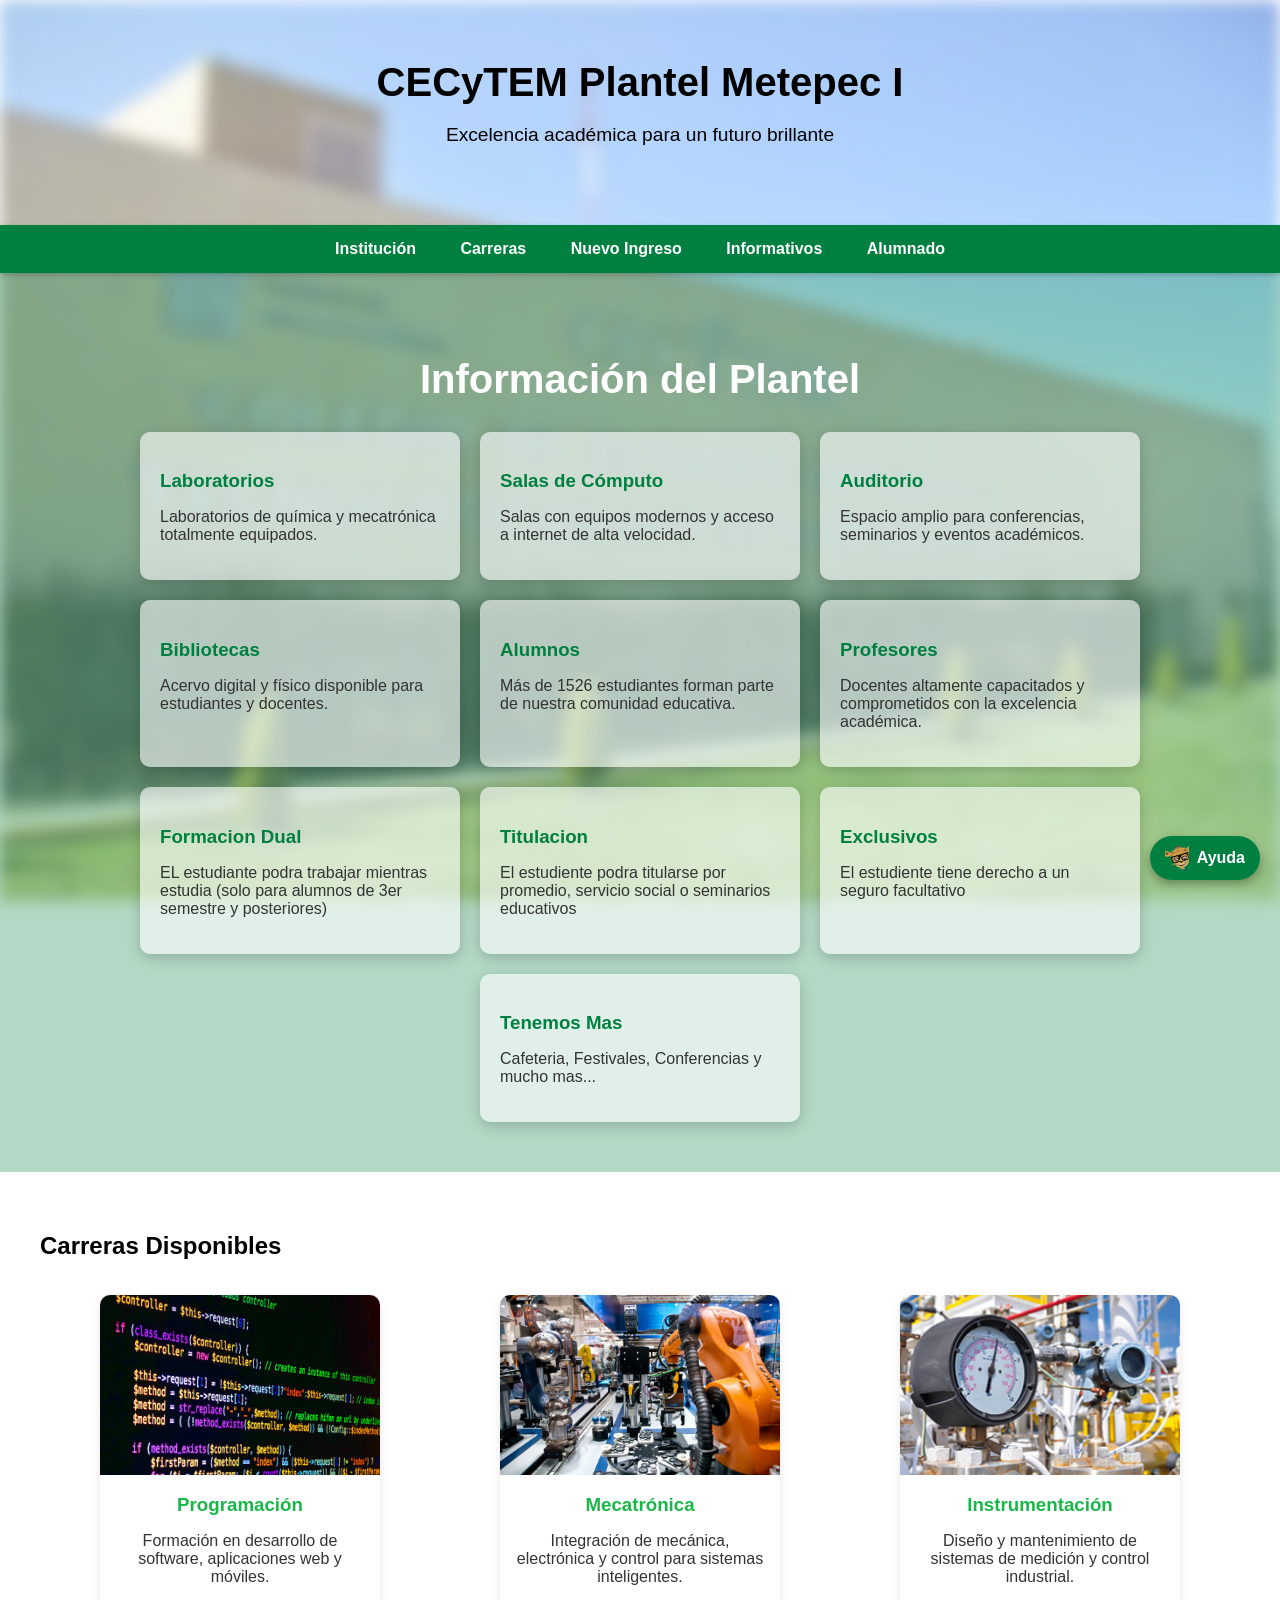
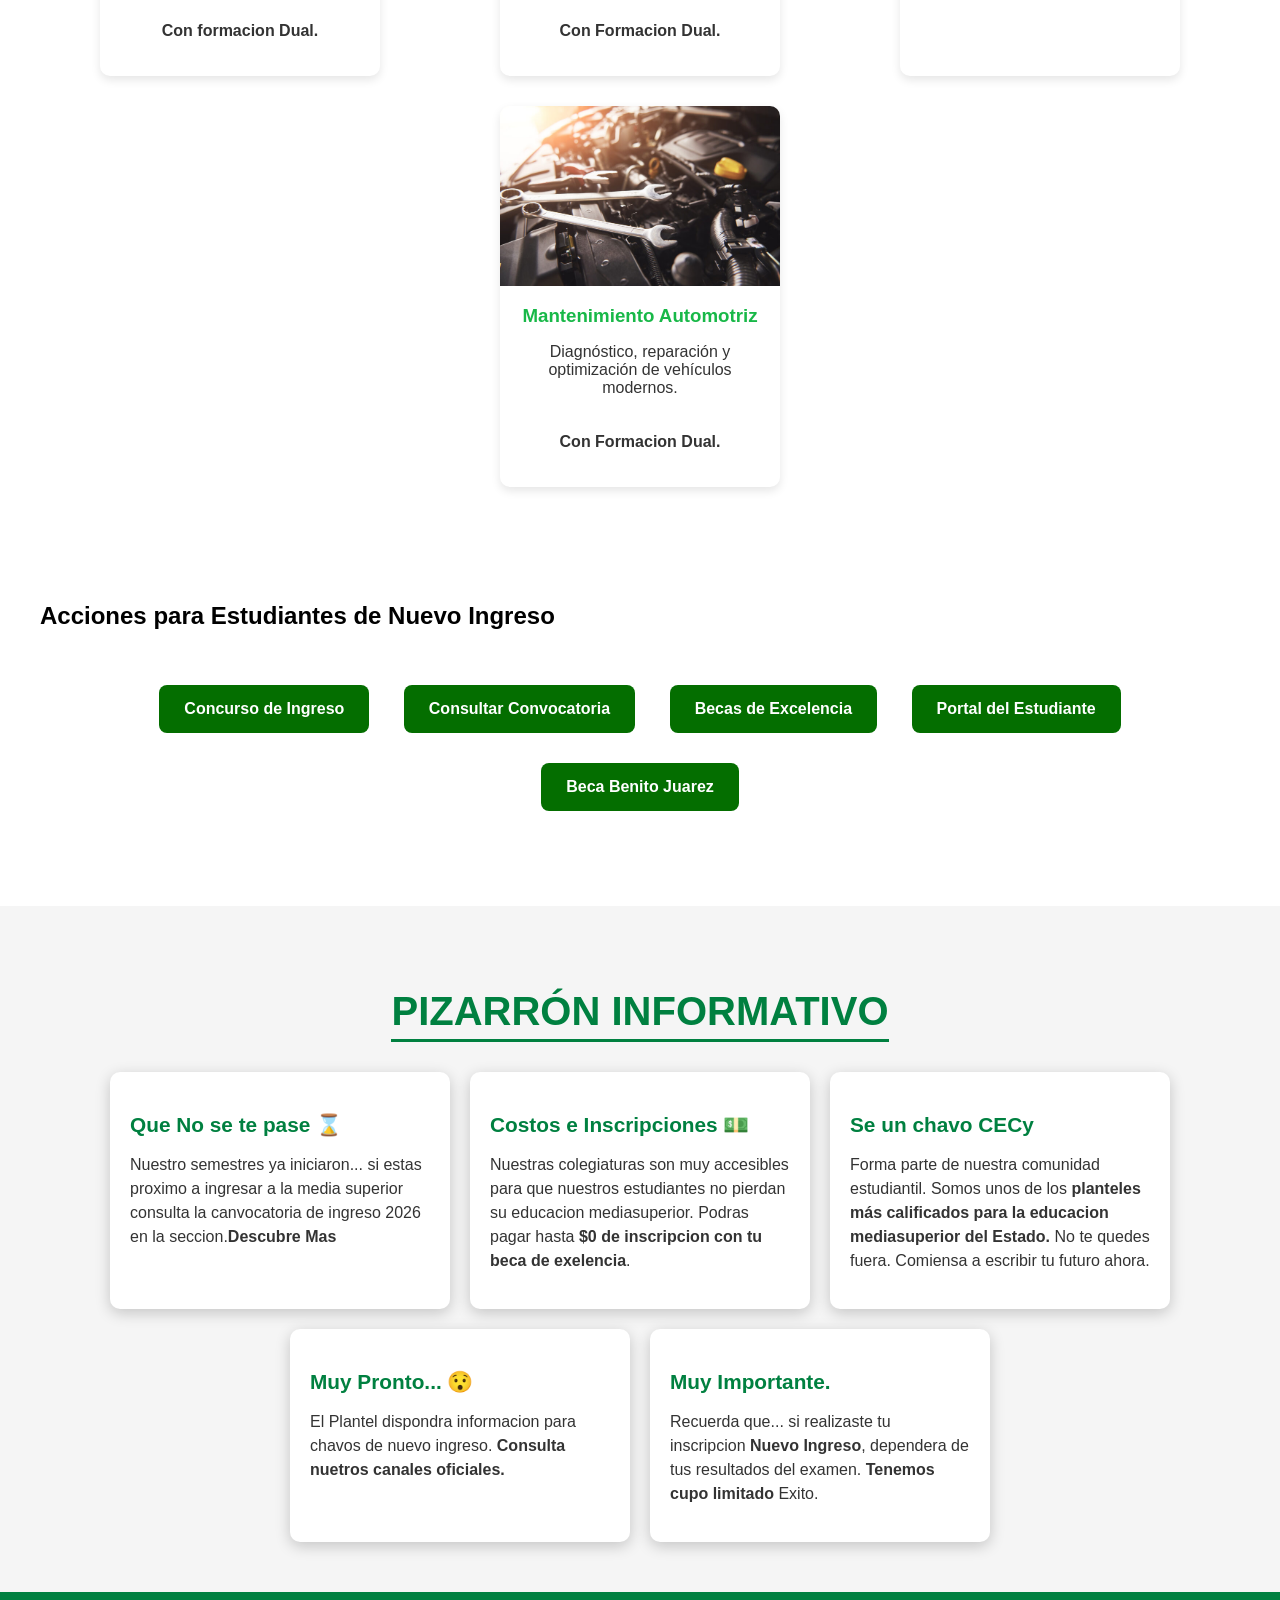
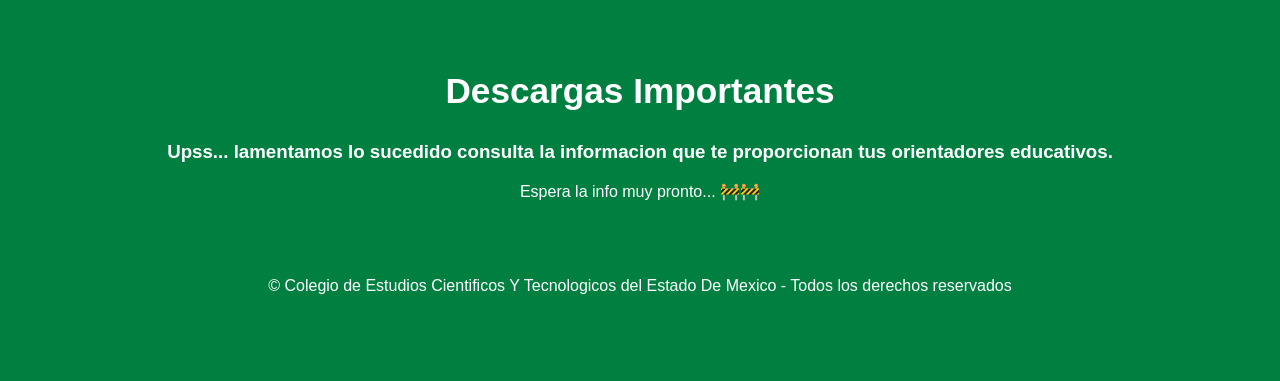
==== index.html @ 3c3f8aa3 "Add files via upload" ====
<!DOCTYPE html>
<html lang="es">
<head>
    <meta charset="UTF-8">
    <title>Cecytem Plantel Metepec I</title>
    <link rel="icon" type="image/png" href="imagenes/imagen7.png">
    <link rel="stylesheet" type="text/css" href="style.css">
</head>
<body>

    <header>
        <h1>CECyTEM Plantel Metepec I</h1>
        <p>Excelencia académica para un futuro brillante</p>
    </header>

    <nav>
        <a href="#info-campus">Institución</a>
        <a href="#carreras">Carreras</a>
        <a href="#acciones">Nuevo Ingreso</a>
        <a href="#pizarron">Informativos</a>
        <a href="#descargas">Alumnado</a>

    </nav>

   <!-- Sticker flotante de ayuda con imagen y texto -->
<div id="help-sticker" onclick="toggleHelp()">
    <img src="cecyto.png" alt="Ayuda" class="sticker-icon">
    <span>Ayuda</span>
</div>

<!-- Cuadro de información de contacto -->
<div id="help-box">
    <h3>Contacto del Plantel</h3>
    <p>Teléfono: 722 275 39 15</p>
    <p>Email: plantel.metepec1@cecytem.mx</p>
    <p>Dirección: Av. Moctezuma s/n casi esq. Av. Gobernadores, Col. La Providencia, Metepec, Estado de México, C.P. 52177</p>
</div>




   <section id="info-campus">
    <h2>Información del Plantel</h2>
    <div class="info-container">
        <div class="info-card">
            <h3>Laboratorios</h3>
            <p>Laboratorios de química y mecatrónica totalmente equipados.</p>
        </div>
        <div class="info-card">
            <h3>Salas de Cómputo</h3>
            <p>Salas con equipos modernos y acceso a internet de alta velocidad.</p>
        </div>
        <div class="info-card">
            <h3>Auditorio</h3>
            <p>Espacio amplio para conferencias, seminarios y eventos académicos.</p>
        </div>
        <div class="info-card">
            <h3>Bibliotecas</h3>
            <p>Acervo digital y físico disponible para estudiantes y docentes.</p>
        </div>
        <div class="info-card">
            <h3>Alumnos</h3>
            <p>Más de 1526 estudiantes forman parte de nuestra comunidad educativa.</p>
        </div>
        <div class="info-card">
            <h3>Profesores</h3>
            <p>Docentes altamente capacitados y comprometidos con la excelencia académica.</p>
        </div>
        <div class="info-card">
            <h3>Formacion Dual</h3>
            <p>EL estudiante podra trabajar mientras estudia (solo para alumnos de 3er semestre y posteriores)</p> 
        </div>
        <div class="info-card">
            <h3>Titulacion</h3>
            <p>El estudiente podra titularse por promedio, servicio social o seminarios educativos</p>
        </div>
        <div class="info-card">
            <h3>Exclusivos</h3>
            <p>El estudiente tiene derecho a un seguro facultativo </p>
        </div>
        <div class="info-card">
            <h3>Tenemos Mas</h3>
            <p>Cafeteria, Festivales, Conferencias y mucho mas...</p>
        </div>
    </div>
</section>

    <section id="carreras">
        <h2>Carreras Disponibles</h2>
        <div class="carreras-container">
            <div class="carrera">
                <img src="imagen3.jpg" alt="Programación">
                <h3>Programación</h3>
                <p>Formación en desarrollo de software, aplicaciones web y móviles.</p>
                <p><strong>Con formacion Dual.</strong></p>
                
            </div>
            <div class="carrera">
                <img src="imagen4.jpg" alt="Mecatrónica">
                <h3>Mecatrónica</h3>
                <p>Integración de mecánica, electrónica y control para sistemas inteligentes.</p>
                <p> <strong>Con Formacion Dual.</strong> </p>
                
            </div>
            <div class="carrera">
                <img src="imagen5.jpg" alt="Instrumentación">
                <h3>Instrumentación</h3>
                <p>Diseño y mantenimiento de sistemas de medición y control industrial.</p>

                
            </div>
            <div class="carrera">
                <img src="imagen6.jpg" alt="Mantenimiento Automotriz">
                <h3>Mantenimiento Automotriz</h3>
                <p>Diagnóstico, reparación y optimización de vehículos modernos.</p>
                <p> <strong>Con Formacion Dual.</strong> </p>
                
            </div>
        </div>
    </section>

    <section id="acciones">
        <h2>Acciones para Estudiantes de Nuevo Ingreso</h2>
        <div class="acciones">
            <a href="https://ingresoms.103municipios.edugem.gob.mx/#/inicio" data-tooltip="Regístrate para ingresar a la institución. para chic@s de nuevo ingreso.">Concurso de Ingreso</a>
            <a href="documentos/convocatoria2026.pdf" target="_blank" data-tooltip="Consulta la convocatoria vigente. Para Chic@s de nuevo ingreso.">Consultar Convocatoria</a>
            <a href="becaexcelencia.html" data-tooltip="Solicita becas de excelencia académica">Becas de Excelencia</a>
            <a href="https://cecytem.mx/deo/gui/LogIn.jsp" class="portal-estudiante" data-tooltip="Accede al portal exclusivo para estudiantes">Portal del Estudiante</a>
            <a href="https://www.becabenitojuarez.gob.mx/" data-tooltip="Solicita tu beca benito Juarez">Beca Benito Juarez</a>
        </div>
    </section>

    <section id="pizarron">
    <h2>Pizarrón Informativo</h2>
    <div class="news-container">
        <div class="news-card">
            <h3>Que No se te pase ⌛</h3>
            <p>Nuestro semestres ya iniciaron... si estas proximo a ingresar a la media superior consulta la canvocatoria de ingreso 2026
                en la seccion.<strong>Descubre Mas</strong>
            </p>
        </div>
        <div class="news-card">
            <h3>Costos e Inscripciones 💵</h3>
            <p>Nuestras colegiaturas son muy accesibles para que nuestros estudiantes no pierdan su educacion mediasuperior. Podras pagar hasta <strong>$0 de inscripcion con tu beca de exelencia</strong>.</p>
        </div>
        <div class="news-card">
            <h3>Se un chavo CECy</h3>
            <p>Forma parte de nuestra comunidad estudiantil. Somos unos de los <strong>planteles más calificados para la educacion mediasuperior
            del Estado.</strong>  No te quedes fuera. Comiensa a escribir tu futuro ahora.</p>
        </div>
        <div class="news-card">
            <h3>Muy Pronto... 😯</h3>
            <p>El Plantel dispondra informacion para chavos de nuevo ingreso. <strong>Consulta nuetros canales oficiales.</strong></p>
        </div>
        <div class="news-card">
            <h3>Muy Importante.</h3>
            <p>Recuerda que... si realizaste tu inscripcion <strong>Nuevo Ingreso</strong>, dependera de tus resultados del examen. <strong>Tenemos cupo limitado</strong> Exito.</p>
        </div>
    </div>
</section>

<section id="descargas">
    <h2>Descargas Importantes</h2>
    <h3>Upss... lamentamos lo sucedido consulta la informacion que te proporcionan tus orientadores educativos.</h3>
    <p>Espera la info muy pronto... 🚧🚧</p>
    <!--<div class="download-container">
        <button class="download-btn" onclick="openLogin('formatos/formato-inscripcion.pdf')">📄 Formato de Inscripción</button>
        <button class="download-btn" onclick="openLogin('formatos/boleta-calificaciones.pdf')">📊 Boleta de Calificaciones</button>
        <button class="download-btn" onclick="openLogin('formatos/baucher-pago.pdf')">💰 Baucher de Pago</button>
        <button class="download-btn" onclick="openLogin('formatos/reglamento.pdf')">📘 Reglamento Interno</button>
    </div>
</section>

<div id="loginModal" class="modal">
  <div class="modal-content">
    <span class="close" onclick="closeLogin()">&times;</span>
    <h3>Iniciar Sesión</h3>
    <form id="loginForm" method="POST" action="descargar.php">
      <label>Número de Control:</label>
      <input type="text" name="control" required>
      
      <label>Contraseña:</label>
      <input type="text" name="curp" required>
      
      
      <input type="hidden" name="tipo" id="tipoDocumento">
      
      <button type="submit">Iniciar Sesión y Descargar</button>
    </form>
  </div>
</div>


 Ventana Modal de Login
<div id="loginModal" class="modal">
    <div class="modal-content">
        <span class="close" onclick="closeLogin()">&times;</span>
        <h3>Iniciar Sesión</h3>
        <h3>DEO CECyTEM</h3>
        <form id="loginForm" method="POST" action="descarga.php">
            <label for="control">Número de Control:</label>
            <input type="text" name="control" required>
            <label for="curp">CURP:</label>
            <input type="text" name="curp" required>
            <input type="hidden" name="tipo" id="tipoDocumento">
            <button type="submit">Iniciar Sesión</button>
        </form>

    </div>
</div>-->



    <footer>
        <p>&copy; Colegio de Estudios Cientificos Y Tecnologicos del Estado De Mexico - Todos los derechos reservados</p>
    </footer>

</body>
</html>
<script>
function mostrarInfo(opcion) {
    let contenido = "";
    switch(opcion) {
        case "laboratorios":
            contenido = "<h3>Laboratorios</h3><p>Contamos con laboratorios de química, física y mecatrónica totalmente equipados.</p>";
            break;
        case "computo":
            contenido = "<h3>Sala de Cómputo</h3><p>Disponemos de salas de cómputo con equipos modernos y acceso a internet de alta velocidad.</p>";
            break;
        case "auditorios":
            contenido = "<h3>Auditorios</h3><p>Espacios amplios para conferencias, seminarios y eventos académicos.</p>";
            break;
        case "bibliotecas":
            contenido = "<h3>Bibliotecas</h3><p>Bibliotecas con acervo digital y físico, abiertas para estudiantes y docentes.</p>";
            break;
        case "alumnos":
            contenido = "<h3>Alumnos</h3><p>Más de 5,000 estudiantes forman parte de nuestra comunidad educativa.</p>";
            break;
        case "profesores":
            contenido = "<h3>Profesores</h3><p>Docentes altamente capacitados y comprometidos con la excelencia académica.</p>";
            break;
        case "masinfo":
            contenido = "<h3>Más Información</h3><p>Visita nuestras oficinas administrativas para conocer más sobre el campus.</p>";
            break;
        default:
            contenido = "<p>Selecciona una opción para ver la información del campus.</p>";
    }
    document.getElementById("infoContent").innerHTML = contenido;
}
</script>
<script>
function toggleHelp() {
    const box = document.getElementById("help-box");
    box.style.display = (box.style.display === "block") ? "none" : "block";
}
</script>
<script>
function openLogin(tipo) {
    document.getElementById("tipoDocumento").value = tipo; // guarda el tipo de documento
    document.getElementById("loginModal").style.display = "block";
}

function closeLogin() {
    document.getElementById("loginModal").style.display = "none";
}
</script>
---- style.css ----
body { font-family: 'Segoe UI', Arial, sans-serif; margin: 0; padding: 0; color: #333; }
        header { background: linear-gradient(90deg, #046E00, #18B848); color: white; padding: 40px; text-align: center; }
        header h1 { margin: 0; font-size: 2.5em; }
        header p { font-size: 1.2em; }

        nav { background: #f8f8f8; padding: 15px; text-align: center; box-shadow: 0 2px 5px rgba(0,0,0,0.1); }
        nav a { margin: 0 20px; text-decoration: none; color: #046E00; font-weight: bold; transition: color 0.3s; }
        nav a:hover { color: #18B848; }

        section { padding: 40px; max-width: 1200px; margin: auto; }
        section h2 { color: #000000; margin-bottom: 20px; }

        #institucion img { width: 300px; margin: 10px; border-radius: 8px; box-shadow: 0 4px 10px rgba(0,0,0,0.2); }

        .carreras-container { display: flex; justify-content: space-around; flex-wrap: wrap; }
        .carrera { background: #fff; border-radius: 10px; box-shadow: 0 4px 10px rgba(0,0,0,0.1); margin: 15px; width: 280px; text-align: center; transition: transform 0.3s; }
        .carrera:hover { transform: translateY(-5px); }
        .carrera img { width: 100%; height: 180px; object-fit: cover; border-radius: 10px 10px 0 0; }
        .carrera h3 { margin: 15px 0 10px; color: #18B848; }
        .carrera p { padding: 0 15px 20px; }
        .carrera a { display: inline-block; margin-bottom: 15px; color: #046E00; font-weight: bold; text-decoration: none; }
        .carrera a:hover { color: #18B848; }

        .acciones { text-align: center; margin: 40px 0; }
        .acciones a { 
            display: inline-block; 
            margin: 15px; 
            padding: 15px 25px; 
            background: #046E00; 
            color: white; 
            text-decoration: none; 
            border-radius: 8px; 
            font-weight: bold; 
            transition: background 0.3s; 
            position: relative;
        }
        .acciones a:hover { background: #328744; }

        /* Tooltip */
        .acciones a::after {
            content: attr(data-tooltip);
            position: absolute;
            bottom: -35px;
            left: 50%;
            transform: translateX(-50%);
            background: #333;
            color: #fff;
            padding: 5px 10px;
            border-radius: 5px;
            font-size: 12px;
            opacity: 0;
            pointer-events: none;
            transition: opacity 0.3s;
            white-space: nowrap;
        }
        .acciones a:hover::after {
            opacity: 1;
        }

        /* Botón especial para portal del estudiante */
        .portal-estudiante {
            background: #ff8800;
        }
        .portal-estudiante:hover {
            background: #ff6600;
        }
        body::before {
            content: "";
            position: fixed;
            top: 0; left: 0;
            width: 100%; height: 100%;
            background: url('imagen1.jpg') no-repeat center center fixed;
            background-size: cover;
            filter: blur(8px);
            opacity: 0.6;
            z-index: -1;
        }
        #campus {
    position: relative;
    width: 100%;
    height: 100vh; /* ocupa toda la altura de la pantalla */
    background: url('campus.jpg') no-repeat center center;
    background-size: cover;
    display: flex;
    align-items: center;
    justify-content: center;
}

#info-campus {
    padding: 50px;
    text-align: center;
    background: rgba(0, 128, 64, 0.3); /* verde plano */
    color: white;
}

#info-campus h2 {
    font-size: 2.5em;
    margin-bottom: 30px;
    color: #ffffff;
}

.info-container {
    display: flex;
    flex-wrap: wrap;
    justify-content: center;
    gap: 20px;
}

.info-card {
    background: rgba(255, 255, 255, 0.6);
    color: #333;
    padding: 20px;
    border-radius: 10px;
    width: 280px;
    box-shadow: 0 4px 15px rgba(0,0,0,0.2);
    transition: transform 0.3s, box-shadow 0.3s;
    text-align: left;
}

.info-card h3 {
    color: #008040;
    margin-bottom: 10px;
}

.info-card:hover {
    transform: translateY(-5px);
    box-shadow: 0 6px 20px rgba(0,0,0,0.3);
}
header {
    background: url('imagen9.jpg') no-repeat center center;
    background-size: cover;
    color: white;
    padding: 60px;
    text-align: center;
}
/* Sticker flotante */
/* Sticker flotante */
#help-sticker {
    position: fixed;
    bottom: 20px;
    right: 20px;
    background: #008040; /* verde corporativo */
    padding: 12px;
    border-radius: 50%;
    cursor: pointer;
    box-shadow: 0 4px 10px rgba(0,0,0,0.3);
    transition: background 0.3s;
    z-index: 1000;
}
#help-sticker:hover {
    background: #00cc66;
}

/* Imagen dentro del sticker */
/* Sticker flotante */
#help-sticker {
    position: fixed;
    bottom: 20px;
    right: 20px;
    background: #008040; /* verde corporativo */
    color: white;
    padding: 10px 15px;
    border-radius: 50px;
    cursor: pointer;
    font-weight: bold;
    box-shadow: 0 4px 10px rgba(0,0,0,0.3);
    transition: background 0.3s;
    z-index: 1000;
    display: flex;
    align-items: center;
    gap: 8px; /* espacio entre imagen y texto */
}
#help-sticker:hover {
    background: #00cc66;
}

/* Imagen dentro del sticker */
.sticker-icon {
    width: 24px;
    height: 24px;
}

/* Caja de ayuda oculta */
#help-box {
    position: fixed;
    bottom: 80px;
    right: 20px;
    background: white;
    color: #333;
    padding: 20px;
    border-radius: 10px;
    width: 250px;
    box-shadow: 0 4px 15px rgba(0,0,0,0.3);
    display: none; /* inicialmente oculto */
    z-index: 999;
}
#help-box h3 {
    margin-top: 0;
    color: #008040;
}

header h1 {
    margin: 0;
    font-size: 2.5em;
    color: #000000; /* título en amarillo para destacar */
}

header p {
    font-size: 1.2em;
    color: #000000; /* subtítulo en gris claro */
}
/* periodico */
#pizarron {
    padding: 50px;
    background: #f5f5f5; /* fondo claro tipo periódico */
    text-align: center;
}

#pizarron h2 {
    font-size: 2.5em;
    margin-bottom: 30px;
    color: #008040; /* verde corporativo */
    text-transform: uppercase;
    border-bottom: 3px solid #008040;
    display: inline-block;
    padding-bottom: 5px;
}

.news-container {
    display: flex;
    flex-wrap: wrap;
    justify-content: center;
    gap: 20px;
}

.news-card {
    background: white;
    color: #333;
    padding: 20px;
    border-radius: 10px;
    width: 300px;
    box-shadow: 0 4px 15px rgba(0,0,0,0.2);
    text-align: left;
    transition: transform 0.3s, box-shadow 0.3s;
}

.news-card h3 {
    color: #008040;
    margin-bottom: 10px;
    font-size: 1.3em;
}

.news-card p {
    font-size: 1em;
    line-height: 1.5;
}

.news-card:hover {
    transform: translateY(-5px);
    box-shadow: 0 6px 20px rgba(0,0,0,0.3);
}
/* descargas */
#descargas {
    padding: 50px;
    background: #008040; /* verde corporativo */
    text-align: center;
    color: white;
}

#descargas h2 {
    font-size: 2.2em;
    margin-bottom: 30px;
    color: #ffffff; /* amarillo para destacar */
}

.download-container {
    display: flex;
    flex-wrap: wrap;
    justify-content: center;
    gap: 20px;
}

.download-btn {
    display: inline-block;
    padding: 15px 25px;
    background: white;
    color: #008040;
    font-weight: bold;
    text-decoration: none;
    border-radius: 8px;
    box-shadow: 0 4px 10px rgba(0,0,0,0.2);
    transition: background 0.3s, transform 0.3s;
}

.download-btn:hover {
    background: #95FCA1;
    color: #333;
    transform: translateY(-3px);
}
/* nav dinamico */
nav {
    position: sticky;   /* se pega al scroll */
    top: 0;             /* se mantiene arriba */
    background: #008040; /* verde corporativo */
    padding: 15px;
    text-align: center;
    box-shadow: 0 2px 5px rgba(0,0,0,0.2);
    z-index: 1000;      /* se asegura de estar encima del contenido */
}

nav a {
    margin: 0 20px;
    text-decoration: none;
    color: #ffffff;     /* letras blancas */
    font-weight: bold;
    transition: color 0.3s;
}

nav a:hover {
    color: #95FCA1;     /* amarillo al pasar el cursor */
}
/* Botones */
.download-btn {
    display: inline-block;
    padding: 15px 25px;
    background: white;
    color: #008040;
    font-weight: bold;
    border: none;
    border-radius: 8px;
    cursor: pointer;
    margin: 10px;
    box-shadow: 0 4px 10px rgba(0,0,0,0.2);
    transition: background 0.3s, transform 0.3s;
}
.download-btn:hover {
    background: #ffdd00;
    color: #333;
    transform: translateY(-3px);
}

/* Modal */
.modal {
    display: none; /* oculto por defecto */
    position: fixed;
    z-index: 2000;
    left: 0;
    top: 0;
    width: 100%;
    height: 100%;
    overflow: auto;
    background: rgba(0,0,0,0.5); /* fondo traslúcido */
}

.modal-content {
    background: #fff;
    margin: 10% auto;
    padding: 20px;
    border-radius: 10px;
    width: 300px;
    text-align: left;
    box-shadow: 0 4px 15px rgba(0,0,0,0.3);
}

.close {
    float: right;
    font-size: 1.5em;
    cursor: pointer;
    color: #333;
}
.close:hover {
    color: red;
}

.modal-content h3 {
    color: #008040;
    margin-top: 0;
}

.modal-content label {
    display: block;
    margin-top: 10px;
    font-weight: bold;
}

.modal-content input {
    width: 100%;
    padding: 8px;
    margin-top: 5px;
    border-radius: 5px;
    border: 1px solid #ccc;
}

.modal-content button {
    margin-top: 15px;
    width: 100%;
    padding: 10px;
    background: #008040;
    color: white;
    border: none;
    border-radius: 5px;
    font-weight: bold;
    cursor: pointer;
}
.modal-content button:hover {
    background: #00cc66;
}
/* Mensaje de éxito */
.success {
    background: #d4edda;
    color: #155724;
    border: 1px solid #c3e6cb;
    padding: 10px;
    border-radius: 5px;
    margin: 15px 0;
    font-weight: bold;
}

/* Mensaje de error */
.error {
    background: #f8d7da;
    color: #721c24;
    border: 1px solid #f5c6cb;
    padding: 10px;
    border-radius: 5px;
    margin: 15px 0;
    font-weight: bold;
}


        footer { background: #008040; color: white; text-align: center; padding: 20px; margin-top: 40px; }
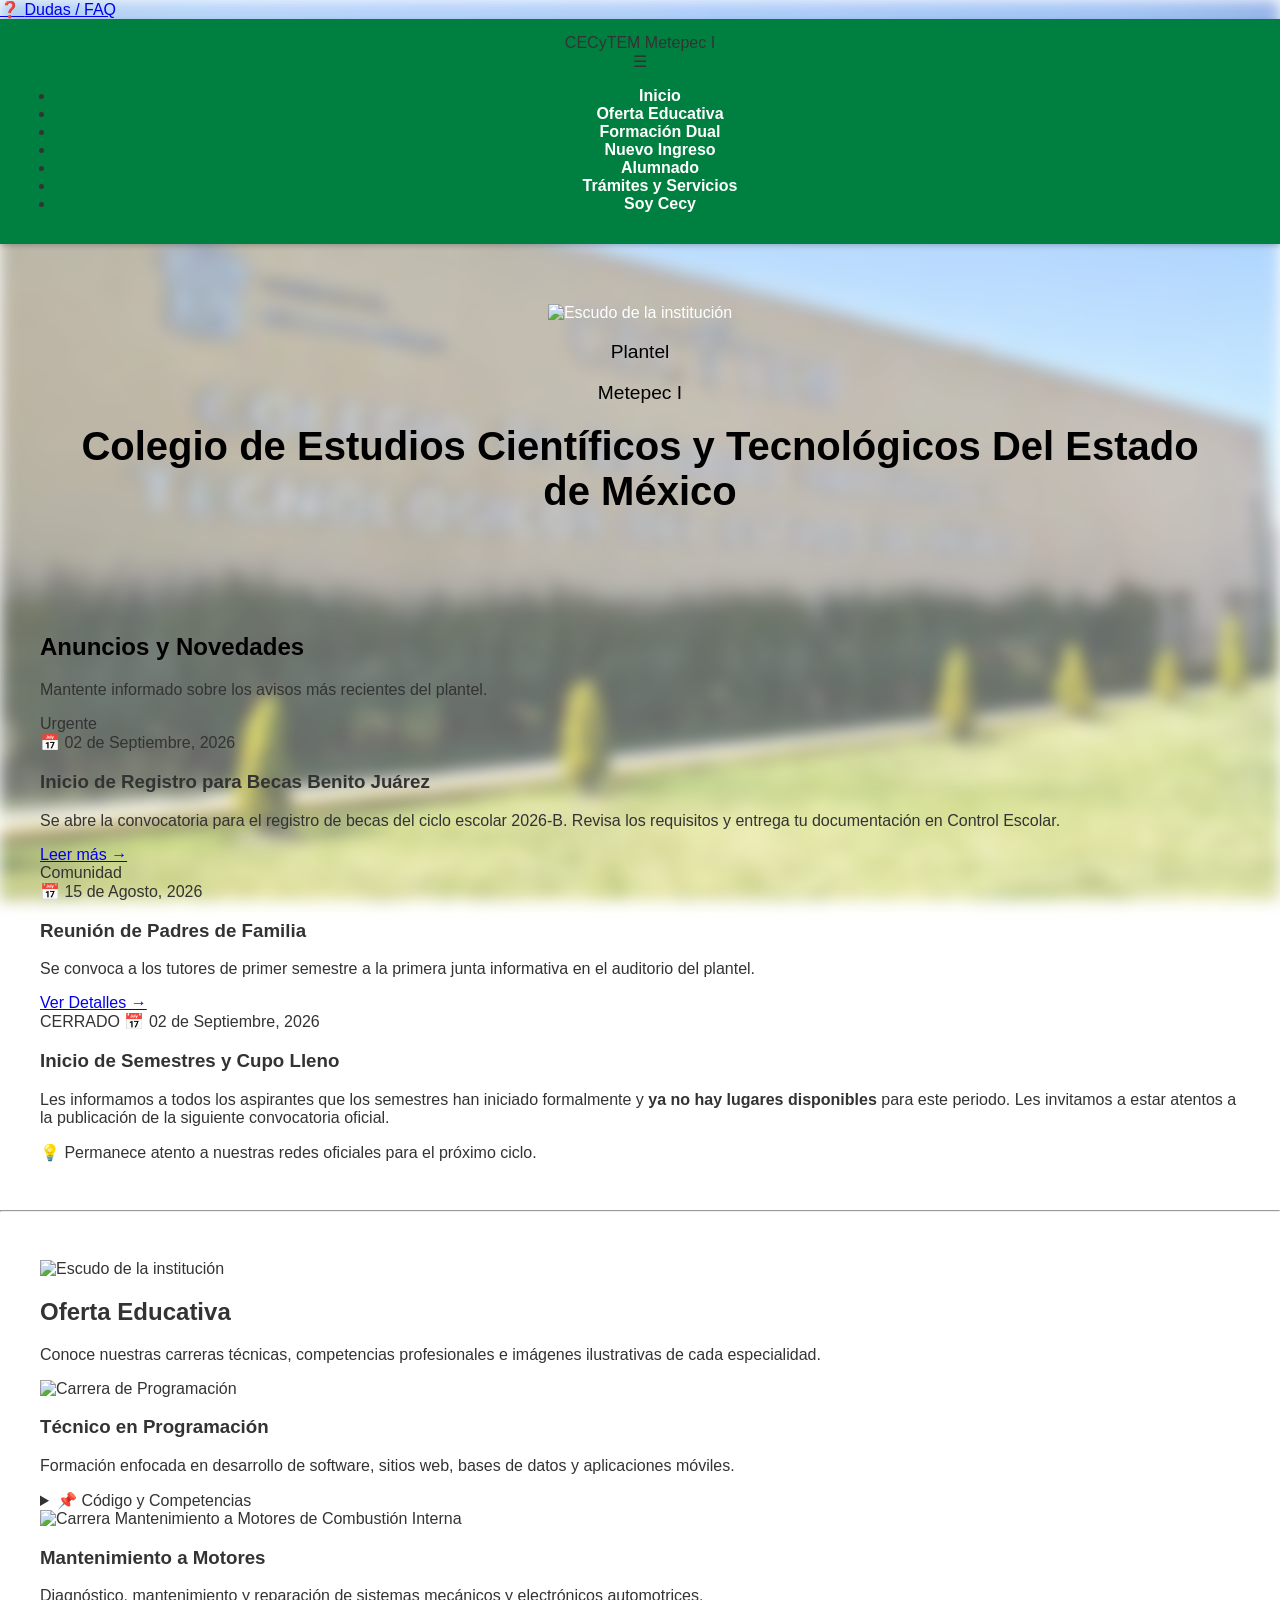
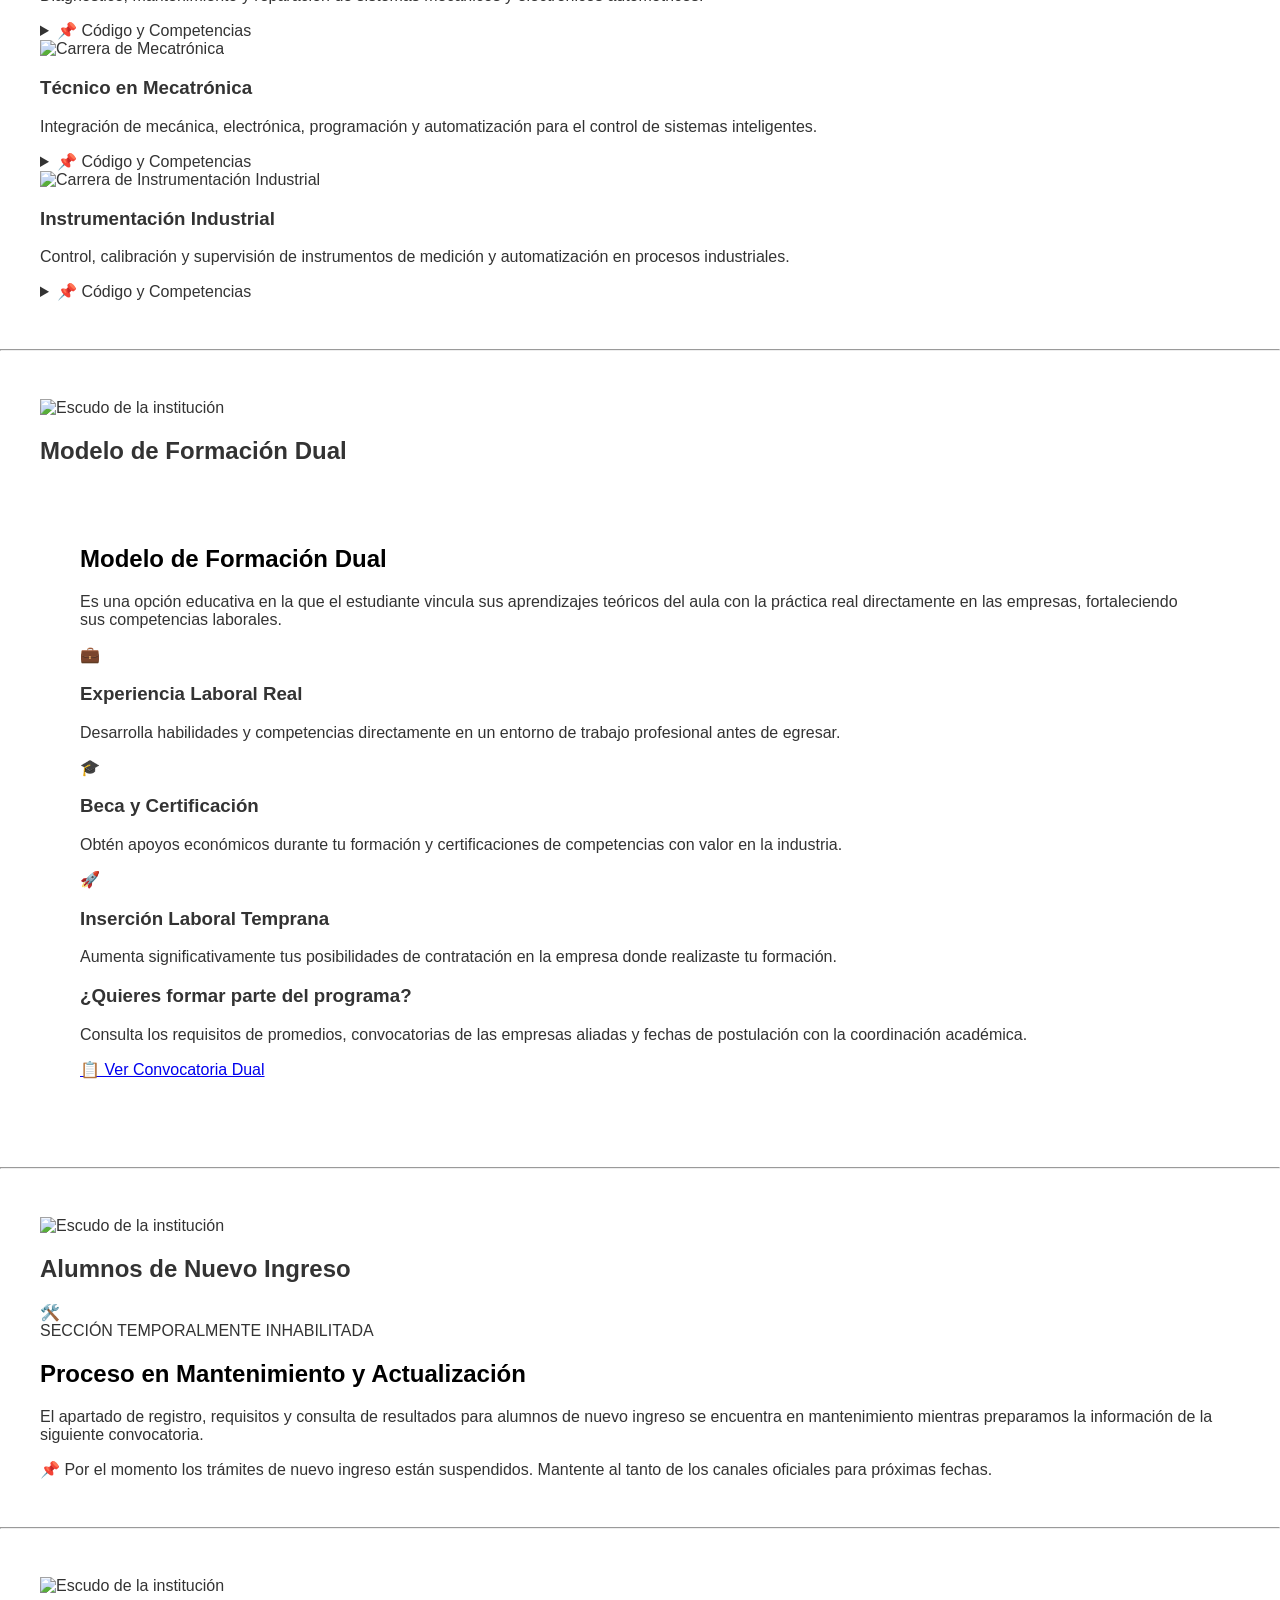
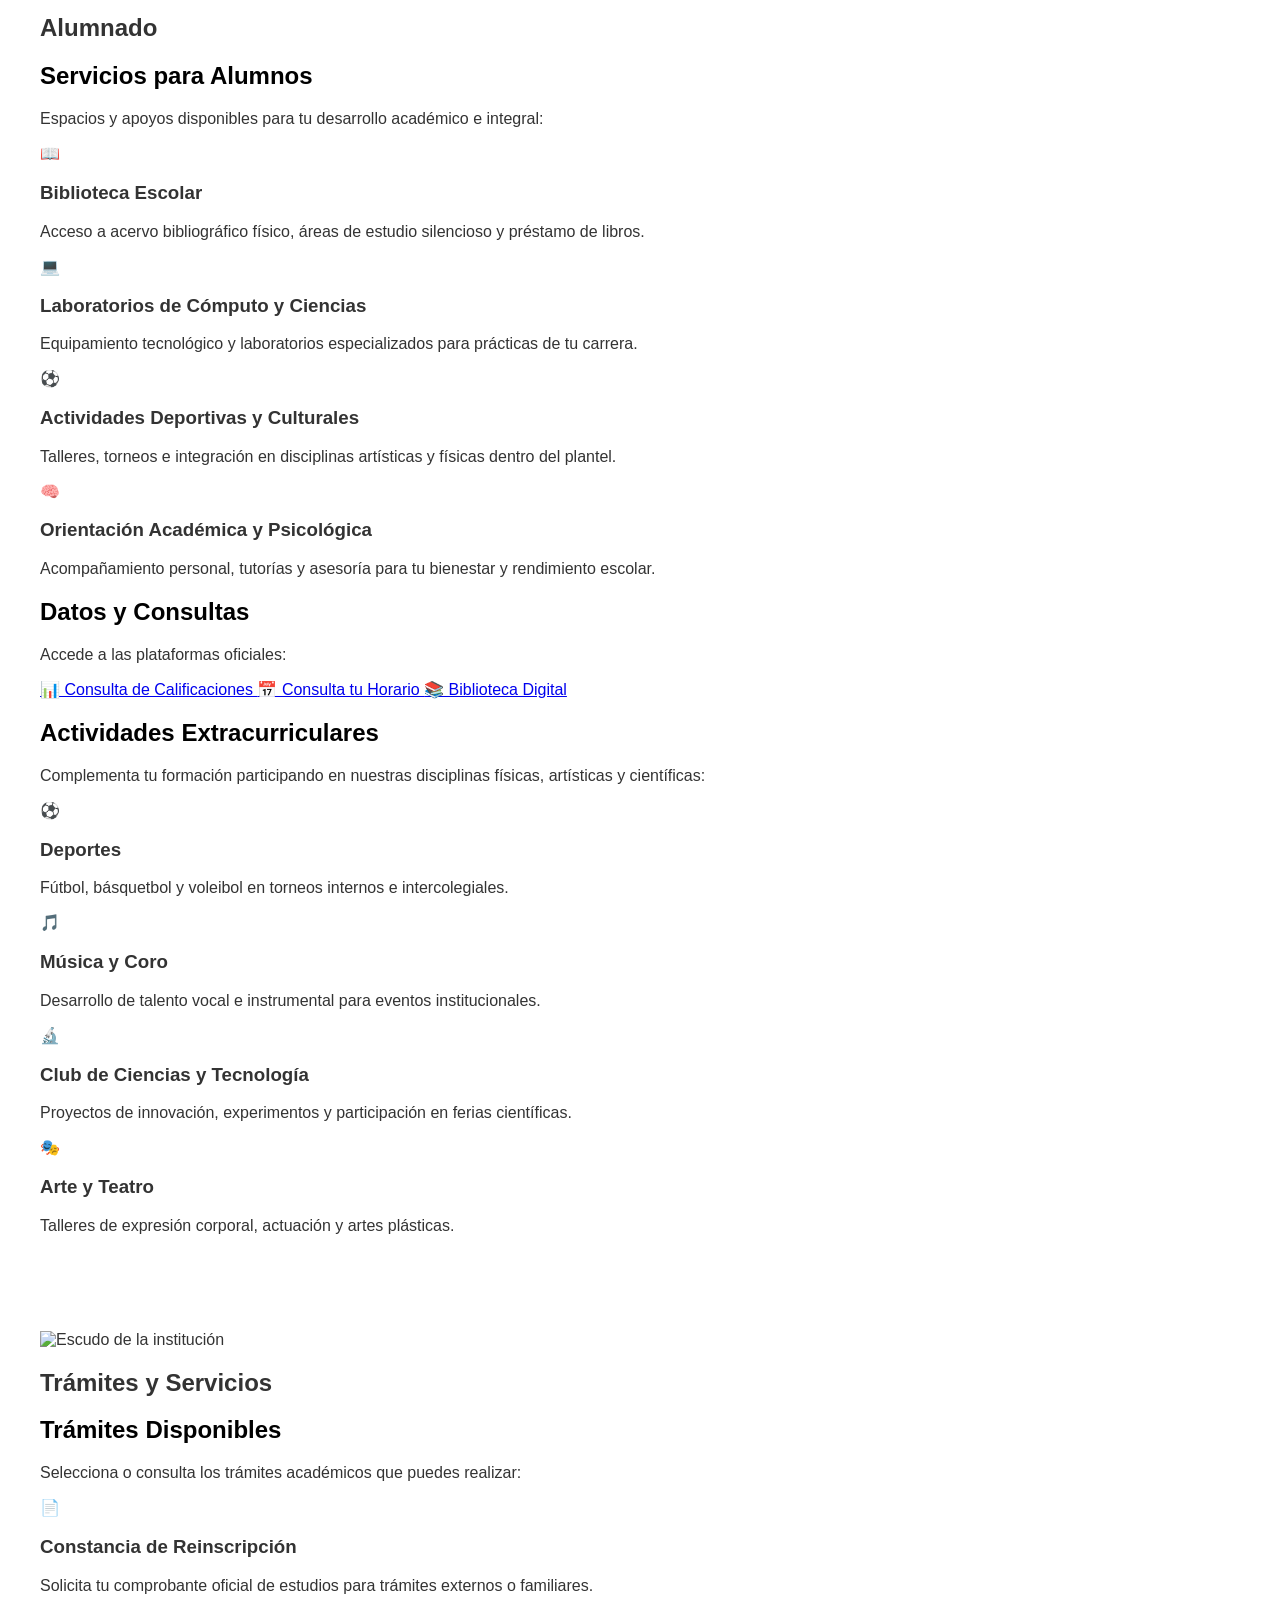
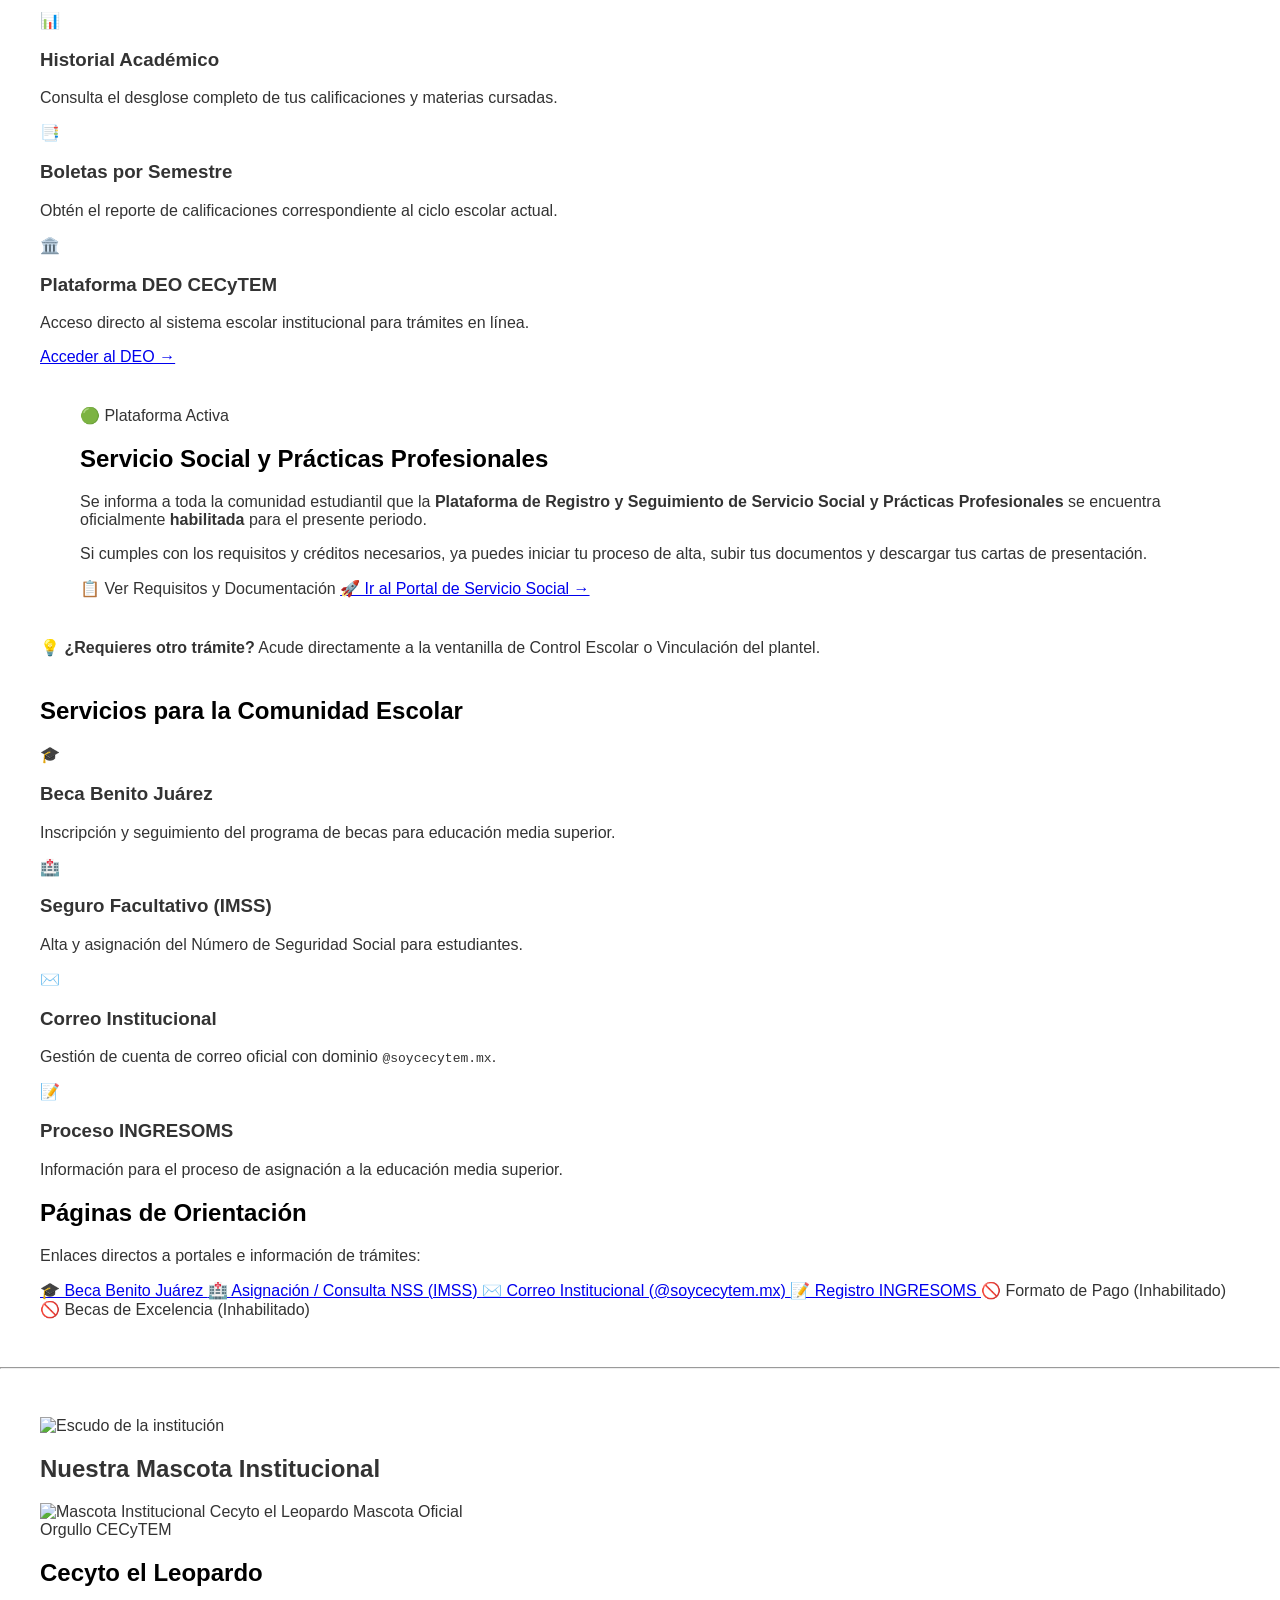
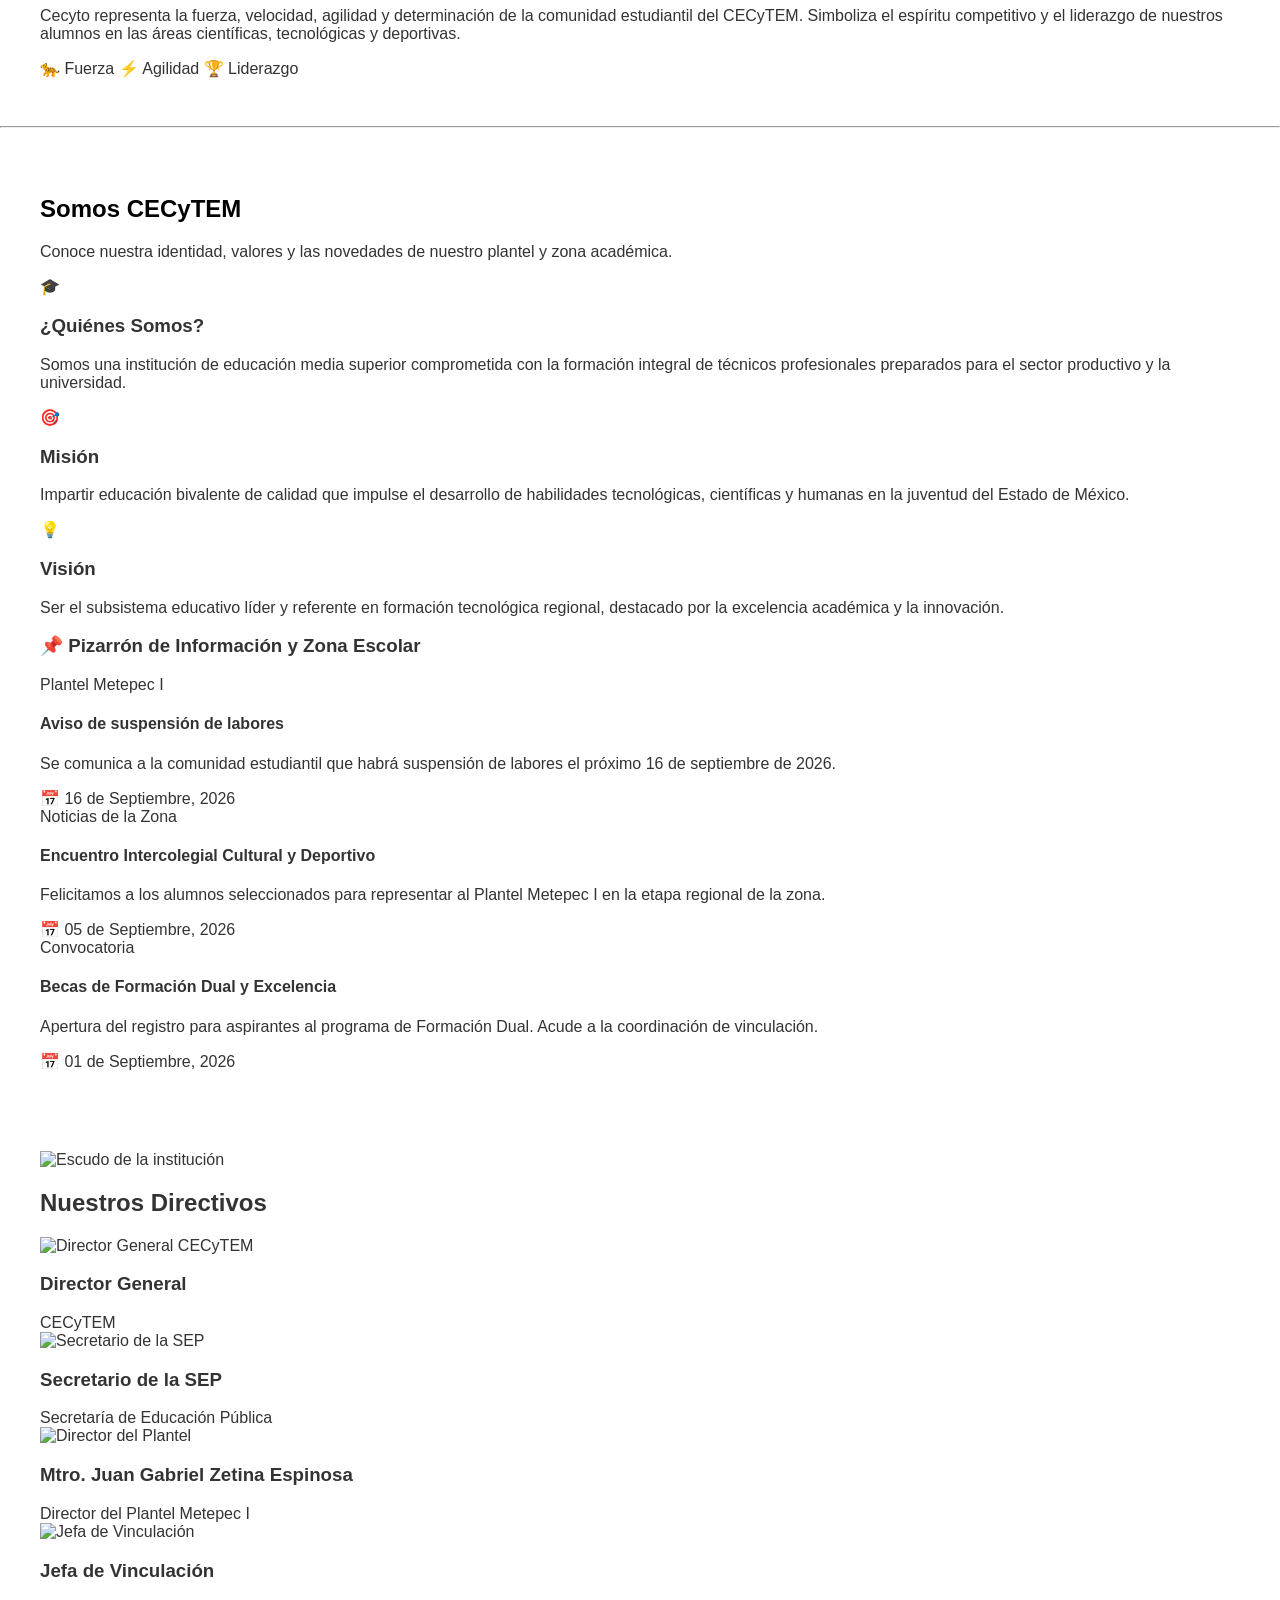
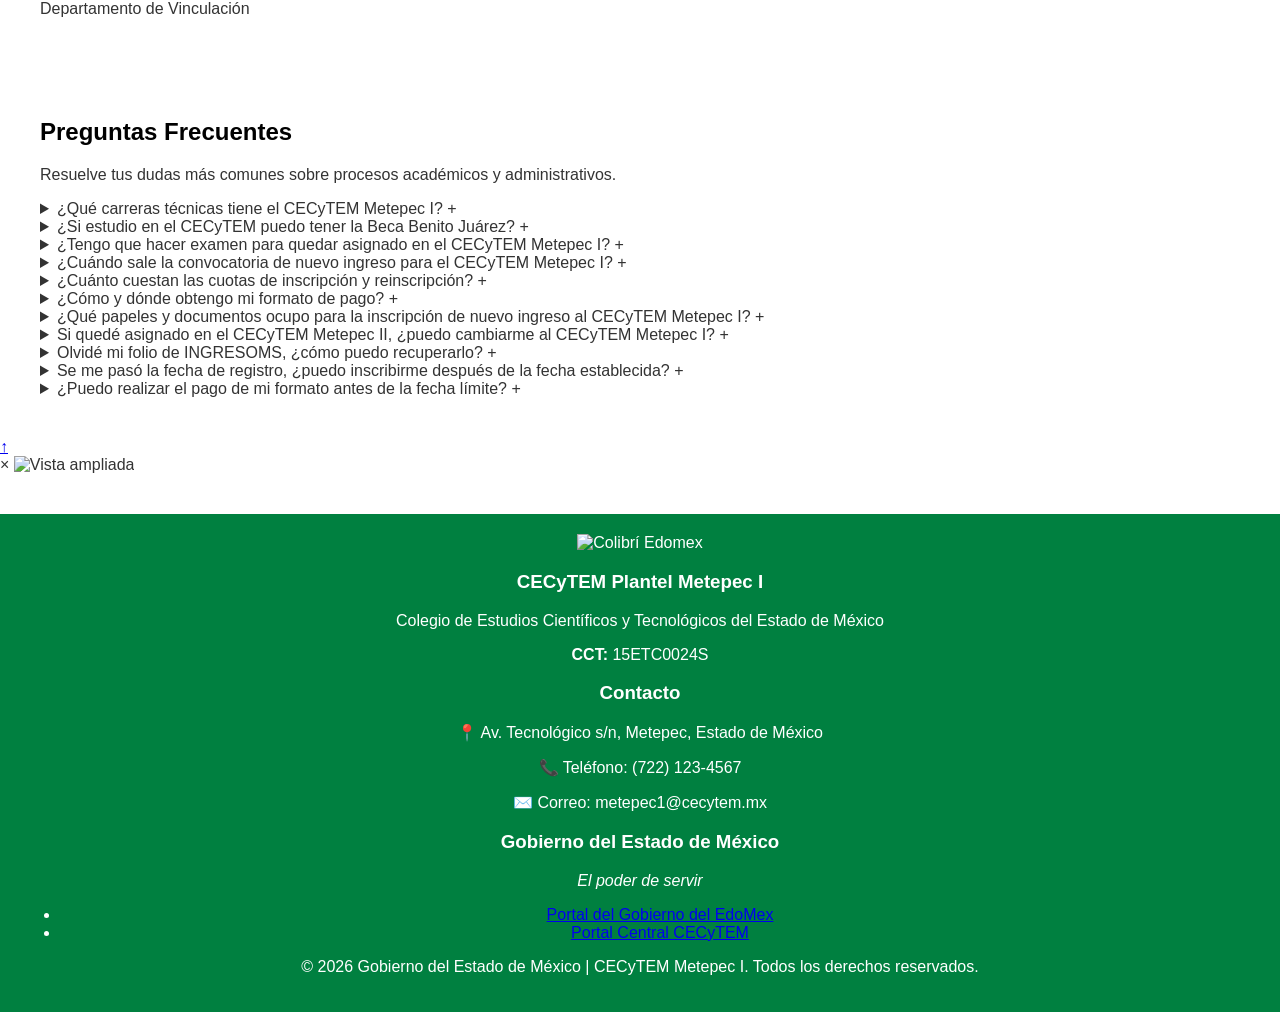
==== commit 4ec04483: "Add files via upload" ====
--- a/index.html
+++ b/index.html
@@ -1,268 +1,1091 @@
 <!DOCTYPE html>
 <html lang="es">
 <head>
+    <meta name="viewport" content="width=device-width, initial-scale=1.0, maximum-scale=1.0, user-scalable=no">
     <meta charset="UTF-8">
-    <title>Cecytem Plantel Metepec I</title>
-    <link rel="icon" type="image/png" href="imagenes/imagen7.png">
-    <link rel="stylesheet" type="text/css" href="style.css">
+    <meta name="viewport" content="width=device-width, initial-scale=1.0">
+    <link rel="stylesheet" href="https://cdnjs.cloudflare.com/ajax/libs/font-awesome/6.4.0/css/all.min.css">
+    <link rel="icon" type="image/png" href="img/001.png">
+    <title>CECyTEM - Metepec I</title>
+    <link rel="stylesheet" href="style.css">
+    <meta property="og:title" content="CECyTEM - Metepec I">
+<meta property="og:description" content="Portal informativo oficial del CECyTEM Plantel Metepec I.">
+<meta property="og:image" content="img/001.png">
 </head>
 <body>
-
-    <header>
-        <h1>CECyTEM Plantel Metepec I</h1>
-        <p>Excelencia académica para un futuro brillante</p>
+<!-- BOTÓN FLOTANTE A FAQ -->
+<a href="#faq" id="btn-faq-flotante" class="btn-faq-flotante" title="Preguntas Frecuentes">
+    <span class="faq-icon-flotante">❓</span>
+    <span class="faq-texto-flotante">Dudas / FAQ</span>
+</a>
+    <!-- TOPBAR INFORMATIVA -->
+<!--  <div class="topbar">
+    <div class="container topbar-container">
+        <div class="topbar-info">
+            <span class="topbar-item">
+                📍 Av. Tecnológico s/n, Metepec, Edo. Méx.
+            </span>
+            <span class="topbar-item">
+                📞 <a href="tel:7221234567">(722) 123-4567</a>
+            </span>
+            <span class="topbar-item">
+                ✉️ <a href="mailto:metepec1@cecytem.mx">metepec1@cecytem.mx</a>
+            </span>
+        </div>
+        <div class="topbar-hours">
+            <span>🕒 Horario de atención: Lun - Vie 8:00 a 16:00 hrs</span>
+        </div>
+    </div>
+</div> -->
+
+
+    <!-- Menú de navegación -->
+    <nav class="navbar">
+        <div class="logo">CECyTEM Metepec I</div>
+        <div class="menu-toggle" id="menu-toggle">&#9776;</div>
+        <ul class="menu" id="menu">
+            <li><a href="#inicio" class="btn-inicio-modal">Inicio</a></li>
+            <li><a href="#oferta">Oferta Educativa</a></li>
+            <li><a href="#formacion-dual">Formación Dual</a></li>
+            <li><a href="#nuevo-ingreso">Nuevo Ingreso</a></li>
+            <li><a href="#alumnado">Alumnado</a></li>
+            <li><a href="#tramites">Trámites y Servicios</a></li>
+            <li><a href="#somos-cecytem">Soy Cecy</a></li> <!-- Nueva opción agregada -->
+          <!--  <li><a href="#directivos">Directivos</a></li> -->
+        </ul>
+    </nav>
+    
+    
+<!-- Modal de Inicio (Aviso de Responsabilidad) -->
+<div id="modal-inicio" class="modal active">
+    <div class="modal-contenido">
+        <span class="cerrar-modal" id="cerrar-modal-inicio">&times;</span>
+        <div class="modal-header">
+            <h2>⚠️ Aviso Importante y Descargo de Responsabilidad</h2>
+        </div>
+        <div class="modal-body modal-texto">
+            <p>Este sitio web ha sido creado exclusivamente con <strong>fines educativos y de proyecto escolar</strong>.</p>
+            <div class="modal-seccion">
+                <p>Aclaramos que este portal <strong>no es un sitio oficial</strong> ni pretende suplantar la identidad del <strong>CECyTEM Plantel Metepec I</strong> ni del Gobierno del Estado de México. Todo el contenido presentado es de carácter demostrativo.</p>
+            </div>
+        </div>
+        <button class="btn-aceptar" id="btn-entendido-inicio">Aceptar y Entendido</button>
+    </div>
+</div>
+</div>
+
+    <!-- INICIO -->
+    <header id="inicio" class="layout">
+        <div class="media-luna">
+            <div class="escudo-container">
+                <img src="img/001.png" alt="Escudo de la institución" class="escudo">
+                <p class="numero">Plantel</p>
+                <p class="numero">Metepec I</p>
+            </div>
+        </div>
+        <div class="titulo">
+            <h1>Colegio de Estudios Científicos y Tecnológicos Del Estado de México</h1>
+        </div>
     </header>
-
-    <nav>
-        <a href="#info-campus">Institución</a>
-        <a href="#carreras">Carreras</a>
-        <a href="#acciones">Nuevo Ingreso</a>
-        <a href="#pizarron">Informativos</a>
-        <a href="#descargas">Alumnado</a>
-
-    </nav>
-
-   <!-- Sticker flotante de ayuda con imagen y texto -->
-<div id="help-sticker" onclick="toggleHelp()">
-    <img src="cecyto.png" alt="Ayuda" class="sticker-icon">
-    <span>Ayuda</span>
-</div>
-
-<!-- Cuadro de información de contacto -->
-<div id="help-box">
-    <h3>Contacto del Plantel</h3>
-    <p>Teléfono: 722 275 39 15</p>
-    <p>Email: plantel.metepec1@cecytem.mx</p>
-    <p>Dirección: Av. Moctezuma s/n casi esq. Av. Gobernadores, Col. La Providencia, Metepec, Estado de México, C.P. 52177</p>
-</div>
-
-
-
-
-   <section id="info-campus">
-    <h2>Información del Plantel</h2>
-    <div class="info-container">
-        <div class="info-card">
-            <h3>Laboratorios</h3>
-            <p>Laboratorios de química y mecatrónica totalmente equipados.</p>
-        </div>
-        <div class="info-card">
-            <h3>Salas de Cómputo</h3>
-            <p>Salas con equipos modernos y acceso a internet de alta velocidad.</p>
-        </div>
-        <div class="info-card">
-            <h3>Auditorio</h3>
-            <p>Espacio amplio para conferencias, seminarios y eventos académicos.</p>
-        </div>
-        <div class="info-card">
-            <h3>Bibliotecas</h3>
-            <p>Acervo digital y físico disponible para estudiantes y docentes.</p>
-        </div>
-        <div class="info-card">
-            <h3>Alumnos</h3>
-            <p>Más de 1526 estudiantes forman parte de nuestra comunidad educativa.</p>
-        </div>
-        <div class="info-card">
-            <h3>Profesores</h3>
-            <p>Docentes altamente capacitados y comprometidos con la excelencia académica.</p>
-        </div>
-        <div class="info-card">
-            <h3>Formacion Dual</h3>
-            <p>EL estudiante podra trabajar mientras estudia (solo para alumnos de 3er semestre y posteriores)</p> 
-        </div>
-        <div class="info-card">
-            <h3>Titulacion</h3>
-            <p>El estudiente podra titularse por promedio, servicio social o seminarios educativos</p>
-        </div>
-        <div class="info-card">
-            <h3>Exclusivos</h3>
-            <p>El estudiente tiene derecho a un seguro facultativo </p>
-        </div>
-        <div class="info-card">
-            <h3>Tenemos Mas</h3>
-            <p>Cafeteria, Festivales, Conferencias y mucho mas...</p>
-        </div>
+        <!-- SECCIÓN DE ANUNCIOS Y NOVEDADES -->
+<section id="anuncios-novedades">
+    <h2>Anuncios y Novedades</h2>
+    <p class="seccion-sub">Mantente informado sobre los avisos más recientes del plantel.</p>
+
+    <div class="anuncios-grid">
+        <!-- Anuncio 1 -->
+        <article class="anuncio-card destacado">
+            <div class="anuncio-badge">Urgente</div>
+            <span class="anuncio-fecha">📅 02 de Septiembre, 2026</span>
+            <h3>Inicio de Registro para Becas Benito Juárez</h3>
+            <p>Se abre la convocatoria para el registro de becas del ciclo escolar 2026-B. Revisa los requisitos y entrega tu documentación en Control Escolar.</p>
+            <a href="#" class="btn-anuncio">Leer más &rarr;</a>
+        </article>
+
+        <!-- Anuncio 2 -->
+        
+
+        <!-- Anuncio 3 -->
+        <article class="anuncio-card">
+            <div class="anuncio-badge secundario">Comunidad</div>
+            <span class="anuncio-fecha">📅 15 de Agosto, 2026</span>
+            <h3>Reunión de Padres de Familia</h3>
+            <p>Se convoca a los tutores de primer semestre a la primera junta informativa en el auditorio del plantel.</p>
+            <a href="#" class="btn-anuncio">Ver Detalles &rarr;</a>
+        </article>
+        <!-- AVISO DE CIERRE DE LUGARES -->
+        <article class="anuncio-card urgente">
+            <div class="anuncio-header">
+            <span class="badge-anuncio urgente">CERRADO</span>
+            <span class="anuncio-fecha">📅 02 de Septiembre, 2026</span>
+    </div>
+    <h3>Inicio de Semestres y Cupo Lleno</h3>
+    <p>
+        Les informamos a todos los aspirantes que los semestres han iniciado formalmente y <strong>ya no hay lugares disponibles</strong> para este periodo. Les invitamos a estar atentos a la publicación de la siguiente convocatoria oficial.
+    </p>
+    <div class="anuncio-footer">
+        <span class="anuncio-nota">💡 Permanece atento a nuestras redes oficiales para el próximo ciclo.</span>
+    </div>
+</article>
     </div>
 </section>
 
-    <section id="carreras">
-        <h2>Carreras Disponibles</h2>
-        <div class="carreras-container">
-            <div class="carrera">
-                <img src="imagen3.jpg" alt="Programación">
-                <h3>Programación</h3>
-                <p>Formación en desarrollo de software, aplicaciones web y móviles.</p>
-                <p><strong>Con formacion Dual.</strong></p>
+
+    <hr>
+
+<!-- OFERTA EDUCATIVA -->
+<section id="oferta">
+    <div class="layout">
+        <div class="media-luna">
+            <div class="escudo-container">
+                <img src="img/001.png" alt="Escudo de la institución" class="escudo">
+            </div>
+        </div>
+        <div class="titulo">
+            <h1>Oferta Educativa</h1>
+        </div>
+    </div>
+
+    <p class="seccion-sub-oferta">
+        Conoce nuestras carreras técnicas, competencias profesionales e imágenes ilustrativas de cada especialidad.
+    </p>
+
+    <div class="oferta-grid-tarjetas">
+        
+        <!-- Carrera 1: Programación -->
+        <article class="carrera-card-oferta">
+            <img src="img/111.png" alt="Carrera de Programación" class="imagen-carrera-card">
+            <div class="carrera-card-body">
+                <h3>Técnico en Programación</h3>
+                <p>Formación enfocada en desarrollo de software, sitios web, bases de datos y aplicaciones móviles.</p>
                 
-            </div>
-            <div class="carrera">
-                <img src="imagen4.jpg" alt="Mecatrónica">
-                <h3>Mecatrónica</h3>
-                <p>Integración de mecánica, electrónica y control para sistemas inteligentes.</p>
-                <p> <strong>Con Formacion Dual.</strong> </p>
+                <details class="desplegable-carrera">
+                    <summary>📌 Código y Competencias</summary>
+                    <div class="contenido-desplegable">
+                        <p><strong>Código:</strong> TP-PROG-2026</p>
+                        <p><strong>Competencias:</strong></p>
+                        <ul>
+                            <li>Desarrolla software estructurado y orientado a objetos.</li>
+                            <li>Diseña y administra bases de datos relacionales.</li>
+                            <li>Construye aplicaciones web y móviles seguras.</li>
+                        </ul>
+                    </div>
+                </details>
+            </div>
+        </article>
+
+        <!-- Carrera 2: Mantenimiento a Motores -->
+        <article class="carrera-card-oferta">
+            <img src="img/004.png" alt="Carrera Mantenimiento a Motores de Combustión Interna" class="imagen-carrera-card">
+            <div class="carrera-card-body">
+                <h3>Mantenimiento a Motores</h3>
+                <p>Diagnóstico, mantenimiento y reparación de sistemas mecánicos y electrónicos automotrices.</p>
                 
-            </div>
-            <div class="carrera">
-                <img src="imagen5.jpg" alt="Instrumentación">
-                <h3>Instrumentación</h3>
-                <p>Diseño y mantenimiento de sistemas de medición y control industrial.</p>
-
+                <details class="desplegable-carrera">
+                    <summary>📌 Código y Competencias</summary>
+                    <div class="contenido-desplegable">
+                        <p><strong>Código:</strong> TM-MMCI-2026</p>
+                        <p><strong>Competencias:</strong></p>
+                        <ul>
+                            <li>Diagnostica y repara fallas en motores de gasolina y diésel.</li>
+                            <li>Mantiene sistemas de frenos, suspensión y dirección.</li>
+                            <li>Aplica mantenimiento a sistemas electrónicos automotrices.</li>
+                        </ul>
+                    </div>
+                </details>
+            </div>
+        </article>
+
+        <!-- Carrera 3: Mecatrónica -->
+        <article class="carrera-card-oferta">
+            <img src="img/10.png" alt="Carrera de Mecatrónica" class="imagen-carrera-card">
+            <div class="carrera-card-body">
+                <h3>Técnico en Mecatrónica</h3>
+                <p>Integración de mecánica, electrónica, programación y automatización para el control de sistemas inteligentes.</p>
                 
-            </div>
-            <div class="carrera">
-                <img src="imagen6.jpg" alt="Mantenimiento Automotriz">
-                <h3>Mantenimiento Automotriz</h3>
-                <p>Diagnóstico, reparación y optimización de vehículos modernos.</p>
-                <p> <strong>Con Formacion Dual.</strong> </p>
+                <details class="desplegable-carrera">
+                    <summary>📌 Código y Competencias</summary>
+                    <div class="contenido-desplegable">
+                        <p><strong>Código:</strong> TM-MICA-2026</p>
+                        <p><strong>Competencias:</strong></p>
+                        <ul>
+                            <li>Implementa y programa circuitos electrónicos y microcontroladores.</li>
+                            <li>Aplica mantenimiento a sistemas mecánicos, hidráulicos y neumáticos.</li>
+                            <li>Automatiza procesos mecánicos mediante controladores lógicos programables (PLC).</li>
+                        </ul>
+                    </div>
+                </details>
+            </div>
+        </article>
+
+        <!-- Carrera 4: Instrumentación Industrial -->
+        <article class="carrera-card-oferta">
+            <img src="img/112.png" alt="Carrera de Instrumentación Industrial" class="imagen-carrera-card">
+            <div class="carrera-card-body">
+                <h3>Instrumentación Industrial</h3>
+                <p>Control, calibración y supervisión de instrumentos de medición y automatización en procesos industriales.</p>
                 
-            </div>
-        </div>
+                <details class="desplegable-carrera">
+                    <summary>📌 Código y Competencias</summary>
+                    <div class="contenido-desplegable">
+                        <p><strong>Código:</strong> TI-ININ-2026</p>
+                        <p><strong>Competencias:</strong></p>
+                        <ul>
+                            <li>Calibra e instala sensores y transmisores de variables industriales (presión, temperatura, flujo).</li>
+                            <li>Mantiene y configura sistemas de control automático de procesos.</li>
+                            <li>Aplica normas de seguridad e inspección técnica en plantas industriales.</li>
+                        </ul>
+                    </div>
+                </details>
+            </div>
+        </article>
+
+    </div>
+</section>
+    <hr>
+
+    <!-- FORMACIÓN DUAL -->
+    <section id="formacion-dual">
+        <div class="layout">
+            <div class="media-luna">
+                <div class="escudo-container">
+                    <img src="img/001.png" alt="Escudo de la institución" class="escudo">
+                </div>
+            </div>
+            <div class="titulo">
+                <h1>Modelo de Formación Dual</h1>
+            </div>
+        </div>
+
+        <section id="formacion-dual">
+    <h2>Modelo de Formación Dual</h2>
+    <p class="seccion-sub">
+        Es una opción educativa en la que el estudiante vincula sus aprendizajes teóricos del aula con la práctica real directamente en las empresas, fortaleciendo sus competencias laborales.
+    </p>
+
+    <!-- Tarjetas de Beneficios -->
+    <div class="dual-cards-grid">
+        <article class="dual-card">
+            <div class="dual-icon">💼</div>
+            <h3>Experiencia Laboral Real</h3>
+            <p>Desarrolla habilidades y competencias directamente en un entorno de trabajo profesional antes de egresar.</p>
+        </article>
+
+        <article class="dual-card">
+            <div class="dual-icon">🎓</div>
+            <h3>Beca y Certificación</h3>
+            <p>Obtén apoyos económicos durante tu formación y certificaciones de competencias con valor en la industria.</p>
+        </article>
+
+        <article class="dual-card">
+            <div class="dual-icon">🚀</div>
+            <h3>Inserción Laboral Temprana</h3>
+            <p>Aumenta significativamente tus posibilidades de contratación en la empresa donde realizaste tu formación.</p>
+        </article>
+    </div>
+
+    <!-- Requisitos y Postulación -->
+    <div class="dual-info-box">
+        <div class="dual-info-content">
+            <h3>¿Quieres formar parte del programa?</h3>
+            <p>Consulta los requisitos de promedios, convocatorias de las empresas aliadas y fechas de postulación con la coordinación académica.</p>
+        </div>
+        <a href="https://cecytem.mx/deo/gui/LogIn.jsp" target="_blank" class="btn-dual">
+            📋 Ver Convocatoria Dual
+        </a>
+    </div>
+</section>
     </section>
 
-    <section id="acciones">
-        <h2>Acciones para Estudiantes de Nuevo Ingreso</h2>
-        <div class="acciones">
-            <a href="https://ingresoms.103municipios.edugem.gob.mx/#/inicio" data-tooltip="Regístrate para ingresar a la institución. para chic@s de nuevo ingreso.">Concurso de Ingreso</a>
-            <a href="documentos/convocatoria2026.pdf" target="_blank" data-tooltip="Consulta la convocatoria vigente. Para Chic@s de nuevo ingreso.">Consultar Convocatoria</a>
-            <a href="becaexcelencia.html" data-tooltip="Solicita becas de excelencia académica">Becas de Excelencia</a>
-            <a href="https://cecytem.mx/deo/gui/LogIn.jsp" class="portal-estudiante" data-tooltip="Accede al portal exclusivo para estudiantes">Portal del Estudiante</a>
-            <a href="https://www.becabenitojuarez.gob.mx/" data-tooltip="Solicita tu beca benito Juarez">Beca Benito Juarez</a>
-        </div>
+    <hr>
+    <!-- ALUMNOS DE NUEVO INGRESO (MANTENIMIENTO) -->
+<section id="nuevo-ingreso">
+    <div class="layout">
+        <div class="media-luna">
+            <div class="escudo-container">
+                <img src="img/001.png" alt="Escudo de la institución" class="escudo">
+            </div>
+        </div>
+        <div class="titulo">
+            <h1>Alumnos de Nuevo Ingreso</h1>
+        </div>
+    </div>
+
+    <!-- Tarjeta de Mantenimiento / Sección Inhabilitada -->
+    <div class="mantenimiento-card">
+        <div class="mantenimiento-icon">🛠️</div>
+        <span class="mantenimiento-badge">SECCIÓN TEMPORALMENTE INHABILITADA</span>
+        <h2>Proceso en Mantenimiento y Actualización</h2>
+        <p>
+            El apartado de registro, requisitos y consulta de resultados para alumnos de nuevo ingreso se encuentra en mantenimiento mientras preparamos la información de la siguiente convocatoria.
+        </p>
+        <div class="mantenimiento-nota">
+            📌 Por el momento los trámites de nuevo ingreso están suspendidos. Mantente al tanto de los canales oficiales para próximas fechas.
+        </div>
+    </div>
+</section>
+
+    <!-- NUEVO INGRESO -->
+ <!--  <section id="nuevo-ingreso">
+    <div class="layout">
+        <div class="media-luna">
+            <div class="escudo-container">
+                <img src="img/002.png" alt="Escudo de la institución" class="escudo">
+            </div>
+        </div>
+        <div class="titulo">
+            <h1>Alumnos de Nuevo Ingreso</h1>
+        </div>
+    </div>
+
+    <div id="requisitos-inscripcion">
+    <h2>Requisitos de Inscripción</h2>
+    <p class="seccion-sub">Asegúrate de contar con los siguientes documentos y pasos para completar tu registro:</p>
+
+    <div class="requisitos-cards-grid">
+        <article class="requisito-card">
+            <div class="requisito-step">1</div>
+            <div class="requisito-icon">🎓</div>
+            <h3>Certificado de Secundaria</h3>
+            <p>Certificado oficial de Nivel Básico acreditado.</p>
+        </article>
+
+        <article class="requisito-card">
+            <div class="requisito-step">2</div>
+            <div class="requisito-icon">📋</div>
+            <h3>Registro e Obtenición de Folio</h3>
+            <p>Comprobante de registro emitido por la plataforma INGRESOMS.</p>
+        </article>
+
+        <article class="requisito-card">
+            <div class="requisito-step">3</div>
+            <div class="requisito-icon">✅</div>
+            <h3>Asignación a la Institución</h3>
+            <p>Acreditar la asignación oficial a este subsistema educativo.</p>
+        </article>
+
+        <article class="requisito-card">
+            <div class="requisito-step">4</div>
+            <div class="requisito-icon">📜</div>
+            <h3>Convocatoria</h3>
+            <p>Haber acreditado todos los puntos mencionados en la convocatoria vigente.</p>
+        </article>
+    </div>
+
+    Advertencia Importante 
+    <div class="alerta-asignacion">
+        <div class="alerta-icon">⚠️</div>
+        <div class="alerta-texto">
+            <strong>RECUERDA:</strong> La asignación a esta institución será aleatoria y <strong>no asegura ser asignado a este plantel en específico</strong>.
+        </div>
+    </div>
+</div>
+
+    <div id="documentacion-nuevo-ingreso">
+    <h2>¿Fuiste Asignado a este Plantel?</h2>
+    <p class="seccion-sub">Consulta las listas oficiales y mantente atento a los siguientes pasos del proceso:</p>
+
+    <div class="asignacion-cards-grid">
+        Tarjeta de Listado Oficial 
+        <article class="asignacion-card destacado">
+            <div class="asignacion-icon">📄</div>
+            <h3>Listado de Aspirantes</h3>
+            <p>Consulta la lista oficial de alumnos asignados y verifica el turno correspondiente.</p>
+            <a href="docs/formato_inscripcion.pdf" download class="btn-asignacion">
+                📥 Descargar Turnos (PDF)
+            </a>
+        </article>
+
+        <!-- Tarjeta de Indicaciones Pendientes 
+        <article class="asignacion-card">
+            <div class="asignacion-icon">⏳</div>
+            <h3>Continuación del Proceso</h3>
+            <p>La información restante para completar tu expediente y formalizar la inscripción se publicará a la brevedad.</p>
+            <span class="badge-estatus">En actualización</span>
+        </article>
+    </div>
+</div>
+
+    <!-- SECCIÓN DE PÓSTERES E IMÁGENES INFORMATIVAS 
+    <div id="posteres-nuevo-ingreso" class="posteres-container">
+        <h2>Avisos y Pósteres Informativos</h2>
+        <p>A continuación se muestran los detalles y avisos para el proceso de continuación e inscripción:</p>
+        
+        <div class="grid-posteres">
+            <div class="poster-card">
+                <img src="img/302.jpg" alt="Información de Continuación de Nuevo Ingreso" class="imagen-poster">
+                <p class="pie-poster">Continuación del Proceso de Inscripción</p>
+            </div>
+            
+            <div class="poster-card">
+                <img src="img/301.jpg" alt="Convocatoria y Fechas Importantes" class="imagen-poster">
+                <p class="pie-poster">Espera indicaciones oficiales.</p>
+            </div>
+        </div>
+    </div>
+</section> -->
+
+    <hr>
+
+    <!-- ALUMNADO -->
+<section id="alumnado">
+    <div class="layout">
+        <div class="media-luna">
+            <div class="escudo-container">
+                <img src="img/001.png" alt="Escudo de la institución" class="escudo">
+            </div>
+        </div>
+        <div class="titulo">
+            <h1>Alumnado</h1>
+        </div>
+    </div>
+<div id="servicios-alumnos">
+    <h2>Servicios para Alumnos</h2>
+    <p class="seccion-sub">Espacios y apoyos disponibles para tu desarrollo académico e integral:</p>
+
+    <div class="servicios-cards-grid">
+        <article class="servicio-card">
+            <div class="servicio-icon">📖</div>
+            <h3>Biblioteca Escolar</h3>
+            <p>Acceso a acervo bibliográfico físico, áreas de estudio silencioso y préstamo de libros.</p>
+        </article>
+
+        <article class="servicio-card">
+            <div class="servicio-icon">💻</div>
+            <h3>Laboratorios de Cómputo y Ciencias</h3>
+            <p>Equipamiento tecnológico y laboratorios especializados para prácticas de tu carrera.</p>
+        </article>
+
+        <article class="servicio-card">
+            <div class="servicio-icon">⚽</div>
+            <h3>Actividades Deportivas y Culturales</h3>
+            <p>Talleres, torneos e integración en disciplinas artísticas y físicas dentro del plantel.</p>
+        </article>
+
+        <article class="servicio-card">
+            <div class="servicio-icon">🧠</div>
+            <h3>Orientación Académica y Psicológica</h3>
+            <p>Acompañamiento personal, tutorías y asesoría para tu bienestar y rendimiento escolar.</p>
+        </article>
+    </div>
+</div>
+
+    <div id="reglamentos">
+    <h2>Datos y Consultas</h2>
+    <p>Accede a las plataformas oficiales:</p>
+    <div class="alumnos-botones-container">
+        <a href="https://cecytem.mx/deo/gui/LogIn.jsp" target="_blank" class="btn-alumno">
+            📊 Consulta de Calificaciones
+        </a>
+        <a href="https://cecytem.mx/deo/gui/LogIn.jsp" target="_blank" class="btn-alumno">
+            📅 Consulta tu Horario
+        </a>
+        <a href="https://cecytem.mx/deo/gui/LogIn.jsp" target="_blank" class="btn-alumno">
+            📚 Biblioteca Digital
+        </a>
+    </div>
+</div>
+
+<div id="actividades">
+    <h2>Actividades Extracurriculares</h2>
+    <p class="seccion-sub">Complementa tu formación participando en nuestras disciplinas físicas, artísticas y científicas:</p>
+
+    <div class="actividades-cards-grid">
+        <article class="actividad-card">
+            <div class="actividad-icon">⚽</div>
+            <h3>Deportes</h3>
+            <p>Fútbol, básquetbol y voleibol en torneos internos e intercolegiales.</p>
+        </article>
+
+        <article class="actividad-card">
+            <div class="actividad-icon">🎵</div>
+            <h3>Música y Coro</h3>
+            <p>Desarrollo de talento vocal e instrumental para eventos institucionales.</p>
+        </article>
+
+        <article class="actividad-card">
+            <div class="actividad-icon">🔬</div>
+            <h3>Club de Ciencias y Tecnología</h3>
+            <p>Proyectos de innovación, experimentos y participación en ferias científicas.</p>
+        </article>
+
+        <article class="actividad-card">
+            <div class="actividad-icon">🎭</div>
+            <h3>Arte y Teatro</h3>
+            <p>Talleres de expresión corporal, actuación y artes plásticas.</p>
+        </article>
+    </div>
+</div>
+
+    <!-- NUEVA SECCIÓN DE AVISOS Y PÓSTERES PARA ALUMNADO -->
+   <!-- <div id="posteres-alumnado" class="posteres-container">
+        <h2>Avisos y Guías Informativas</h2>
+        <p>Haz clic en cualquier imagen para ver los detalles en pantalla completa:</p>
+        
+        <div class="grid-posteres">
+            <div class="poster-card">
+                <img src="img/reinscripciones.jpeg" alt="Información sobre Reinscripciones" class="imagen-poster">
+                <p class="pie-poster">Proceso de Reinscripción</p>
+            </div>
+            
+            <div class="poster-card">
+                <img src="img/horarios.jpeg" alt="Consulta de Horarios por Grupo" class="imagen-poster">
+                <p class="pie-poster">Consulta de Horarios</p>
+            </div>
+
+            <div class="poster-card">
+                <img src="img/formato_pago.jpeg" alt="Descarga y llenado de Formato de Pago" class="imagen-poster">
+                <p class="pie-poster">Formatos de Pago</p>
+            </div>
+        </div>
+    </div> -->
+</section>
+
+    <!-- TRÁMITES Y SERVICIOS -->
+    <section id="tramites">
+        <div class="layout">
+            <div class="media-luna">
+                <div class="escudo-container">
+                    <img src="img/001.png" alt="Escudo de la institución" class="escudo">
+                </div>
+            </div>
+            <div class="titulo">
+                <h1>Trámites y Servicios</h1>
+            </div>
+        </div>
+
+        <!-- TRÁMITES DISPONIBLES -->
+<div id="tramites-disponibles">
+    <h2>Trámites Disponibles</h2>
+    <p class="seccion-sub">Selecciona o consulta los trámites académicos que puedes realizar:</p>
+    
+    <div class="tramites-cards-grid">
+        <article class="tramite-card">
+            <div class="tramite-icon">📄</div>
+            <h3>Constancia de Reinscripción</h3>
+            <p>Solicita tu comprobante oficial de estudios para trámites externos o familiares.</p>
+        </article>
+
+        <article class="tramite-card">
+            <div class="tramite-icon">📊</div>
+            <h3>Historial Académico</h3>
+            <p>Consulta el desglose completo de tus calificaciones y materias cursadas.</p>
+        </article>
+
+        <article class="tramite-card">
+            <div class="tramite-icon">📑</div>
+            <h3>Boletas por Semestre</h3>
+            <p>Obtén el reporte de calificaciones correspondiente al ciclo escolar actual.</p>
+        </article>
+
+        <article class="tramite-card">
+            <div class="tramite-icon">🏛️</div>
+            <h3>Plataforma DEO CECyTEM</h3>
+            <p>Acceso directo al sistema escolar institucional para trámites en línea.</p>
+            <a href="https://cecytem.mx/deo/gui/LogIn.jsp" target="_blank" class="btn-tramite-card">Acceder al DEO &rarr;</a>
+        </article>
+    </div>
+    <!-- TRÁMITES Y SERVICIOS -->
+<section id="tramites">
+   
+    <!-- AVISO DE PLATAFORMA HABILITADA -->
+    <div class="aviso-servicio-social">
+        <div class="aviso-header">
+            <span class="badge-estado habilitado">🟢 Plataforma Activa</span>
+            <h2>Servicio Social y Prácticas Profesionales</h2>
+        </div>
+        <div class="aviso-body">
+            <p>
+                Se informa a toda la comunidad estudiantil que la <strong>Plataforma de Registro y Seguimiento de Servicio Social y Prácticas Profesionales</strong> se encuentra oficialmente <strong>habilitada</strong> para el presente periodo.
+            </p>
+            <p>
+                Si cumples con los requisitos y créditos necesarios, ya puedes iniciar tu proceso de alta, subir tus documentos y descargar tus cartas de presentación.
+            </p>
+            <div class="aviso-acciones">
+                <a  id="btn-abrir-ss-modal" class="btn-tramite-destacado">
+                    📋 Ver Requisitos y Documentación
+                </a>
+                <a href="https://cecytem.mx/deo/gui/LogIn.jsp" target="_blank" class="btn-tramite-externo">
+                    🚀 Ir al Portal de Servicio Social &rarr;
+                </a>
+            </div>
+        </div>
+    </div>
+
+    
+</section>
+
+    <div class="aviso-ventanilla">
+        <span>💡 <strong>¿Requieres otro trámite?</strong> Acude directamente a la ventanilla de Control Escolar o Vinculación del plantel.</span>
+    </div>
+</div>
+
+<!-- SERVICIOS PARA LA COMUNIDAD ESCOLAR -->
+<div id="servicios-comunidad" style="margin-top: 40px;">
+    <h2>Servicios para la Comunidad Escolar</h2>
+    <div class="tramites-cards-grid">
+        <article class="tramite-card">
+            <div class="tramite-icon">🎓</div>
+            <h3>Beca Benito Juárez</h3>
+            <p>Inscripción y seguimiento del programa de becas para educación media superior.</p>
+        </article>
+
+        <article class="tramite-card">
+            <div class="tramite-icon">🏥</div>
+            <h3>Seguro Facultativo (IMSS)</h3>
+            <p>Alta y asignación del Número de Seguridad Social para estudiantes.</p>
+        </article>
+
+        <article class="tramite-card">
+            <div class="tramite-icon">✉️</div>
+            <h3>Correo Institucional</h3>
+            <p>Gestión de cuenta de correo oficial con dominio <code>@soycecytem.mx</code>.</p>
+        </article>
+
+        <article class="tramite-card">
+            <div class="tramite-icon">📝</div>
+            <h3>Proceso INGRESOMS</h3>
+            <p>Información para el proceso de asignación a la educación media superior.</p>
+        </article>
+    </div>
+</div>
+
+        <div id="orientacion">
+    <h2>Páginas de Orientación</h2>
+    <p>Enlaces directos a portales e información de trámites:</p>
+    
+    <div class="tramites-botones-container">
+        <a href="https://www.becabenitojuarez.gob.mx/" target="_blank" class="btn-tramite">
+            🎓 Beca Benito Juárez
+        </a>
+        <a href="https://www.imss.gob.mx/tramites/imss02008" target="_blank" class="btn-tramite">
+            🏥 Asignación / Consulta NSS (IMSS)
+        </a>
+        <a href="https://accounts.google.com/v3/signin/identifier?continue=https%3A%2F%2Fmail.google.com%2Fmail%2F&dsh=S-1340432271%3A1780429354774125&hd=soycecytem.mx&sacu=1&service=mail&flowName=GlifWebSignIn&flowEntry=ServiceLogin&ifkv=AWa2PashqXIIJM-gHwIfIVdcxIwS5MuP0BI5jmV6fcJ_QPUvuJN2sg-aUIZ4nFRSgQ8aV2QzWbsE2w" target="_blank" class="btn-tramite">
+            ✉️ Correo Institucional (@soycecytem.mx)
+        </a>
+        <a href="https://ingresoms.103municipios.edugem.gob.mx/#/inicio" target="_blank" class="btn-tramite">
+            📝 Registro INGRESOMS
+        </a>
+        <span class="btn-tramite inhabilitado" title="Trámite no disponible por el momento">
+            🚫 Formato de Pago (Inhabilitado)
+        </span>
+        <span class="btn-tramite inhabilitado" title="Trámite no disponible por el momento">
+            🚫 Becas de Excelencia (Inhabilitado)
+        </span>
+    </div>
+</div>
     </section>
 
-    <section id="pizarron">
-    <h2>Pizarrón Informativo</h2>
-    <div class="news-container">
-        <div class="news-card">
-            <h3>Que No se te pase ⌛</h3>
-            <p>Nuestro semestres ya iniciaron... si estas proximo a ingresar a la media superior consulta la canvocatoria de ingreso 2026
-                en la seccion.<strong>Descubre Mas</strong>
+    <hr>
+    <!-- MASCOTA INSTITUCIONAL -->
+<section id="mascota">
+    <div class="layout">
+        <div class="media-luna">
+            <div class="escudo-container">
+                <img src="img/001.png" alt="Escudo de la institución" class="escudo">
+            </div>
+        </div>
+        <div class="titulo">
+            <h1>Nuestra Mascota Institucional</h1>
+        </div>
+    </div>
+
+<div class="mascota-card-container">
+    <div class="mascota-card">
+        <!-- Contenedor visual de la imagen -->
+        <div class="mascota-imagen-wrapper">
+            <div class="mascota-bg-glow"></div>
+            <img src="img/cecyto.jpg" alt="Mascota Institucional Cecyto el Leopardo" class="mascota-img">
+            <span class="mascota-tag">Mascota Oficial</span>
+        </div>
+
+        <!-- Información -->
+        <div class="mascota-info">
+            <span class="badge-mascota">Orgullo CECyTEM</span>
+            <h2>Cecyto el Leopardo</h2>
+            <p>
+                Cecyto representa la fuerza, velocidad, agilidad y determinación de la comunidad estudiantil del CECyTEM. Simboliza el espíritu competitivo y el liderazgo de nuestros alumnos en las áreas científicas, tecnológicas y deportivas.
             </p>
-        </div>
-        <div class="news-card">
-            <h3>Costos e Inscripciones 💵</h3>
-            <p>Nuestras colegiaturas son muy accesibles para que nuestros estudiantes no pierdan su educacion mediasuperior. Podras pagar hasta <strong>$0 de inscripcion con tu beca de exelencia</strong>.</p>
-        </div>
-        <div class="news-card">
-            <h3>Se un chavo CECy</h3>
-            <p>Forma parte de nuestra comunidad estudiantil. Somos unos de los <strong>planteles más calificados para la educacion mediasuperior
-            del Estado.</strong>  No te quedes fuera. Comiensa a escribir tu futuro ahora.</p>
-        </div>
-        <div class="news-card">
-            <h3>Muy Pronto... 😯</h3>
-            <p>El Plantel dispondra informacion para chavos de nuevo ingreso. <strong>Consulta nuetros canales oficiales.</strong></p>
-        </div>
-        <div class="news-card">
-            <h3>Muy Importante.</h3>
-            <p>Recuerda que... si realizaste tu inscripcion <strong>Nuevo Ingreso</strong>, dependera de tus resultados del examen. <strong>Tenemos cupo limitado</strong> Exito.</p>
-        </div>
-    </div>
+            <div class="mascota-valores">
+                <span class="valor-pill">🐆 Fuerza</span>
+                <span class="valor-pill">⚡ Agilidad</span>
+                <span class="valor-pill">🏆 Liderazgo</span>
+            </div>
+        </div>
+    </div>
+</div>
 </section>
 
-<section id="descargas">
-    <h2>Descargas Importantes</h2>
-    <h3>Upss... lamentamos lo sucedido consulta la informacion que te proporcionan tus orientadores educativos.</h3>
-    <p>Espera la info muy pronto... 🚧🚧</p>
-    <!--<div class="download-container">
-        <button class="download-btn" onclick="openLogin('formatos/formato-inscripcion.pdf')">📄 Formato de Inscripción</button>
-        <button class="download-btn" onclick="openLogin('formatos/boleta-calificaciones.pdf')">📊 Boleta de Calificaciones</button>
-        <button class="download-btn" onclick="openLogin('formatos/baucher-pago.pdf')">💰 Baucher de Pago</button>
-        <button class="download-btn" onclick="openLogin('formatos/reglamento.pdf')">📘 Reglamento Interno</button>
+<hr>
+
+<!-- SECCIÓN SOMOS CECYTEM -->
+<section id="somos-cecytem" class="somos-section section-padding">
+    <div class="container">
+        <h2 class="section-title">Somos CECyTEM</h2>
+        <p class="section-subtitle">Conoce nuestra identidad, valores y las novedades de nuestro plantel y zona académica.</p>
+
+        <!-- BLOQUE 1: IDENTIDAD INSTITUCIONAL -->
+        <div class="identidad-grid">
+            <div class="identidad-card">
+                <div class="identidad-icon">🎓</div>
+                <h3>¿Quiénes Somos?</h3>
+                <p>Somos una institución de educación media superior comprometida con la formación integral de técnicos profesionales preparados para el sector productivo y la universidad.</p>
+            </div>
+
+            <div class="identidad-card">
+                <div class="identidad-icon">🎯</div>
+                <h3>Misión</h3>
+                <p>Impartir educación bivalente de calidad que impulse el desarrollo de habilidades tecnológicas, científicas y humanas en la juventud del Estado de México.</p>
+            </div>
+
+            <div class="identidad-card">
+                <div class="identidad-icon">💡</div>
+                <h3>Visión</h3>
+                <p>Ser el subsistema educativo líder y referente en formación tecnológica regional, destacado por la excelencia académica y la innovación.</p>
+            </div>
+        </div>
+
+        <!-- BLOQUE 2: PIZARRÓN INFORMATIVO (BOLETÍN Y ZONA) -->
+        <div class="pizarron-contenedor">
+            <h3 class="pizarron-titulo">📌 Pizarrón de Información y Zona Escolar</h3>
+            
+            <div class="pizarron-grid">
+                <article class="pizarron-nota nota-plantel">
+                    <span class="nota-tag tag-plantel">Plantel Metepec I</span>
+                    <h4>Aviso de suspensión de labores</h4>
+                    <p>Se comunica a la comunidad estudiantil que habrá suspensión de labores el próximo 16 de septiembre de 2026.</p>
+                    <span class="nota-fecha">📅 16 de Septiembre, 2026</span>
+                </article>
+
+                <article class="pizarron-nota nota-zona">
+                    <span class="nota-tag tag-zona">Noticias de la Zona</span>
+                    <h4>Encuentro Intercolegial Cultural y Deportivo</h4>
+                    <p>Felicitamos a los alumnos seleccionados para representar al Plantel Metepec I en la etapa regional de la zona.</p>
+                    <span class="nota-fecha">📅 05 de Septiembre, 2026</span>
+                </article>
+
+                <article class="pizarron-nota nota-general">
+                    <span class="nota-tag tag-general">Convocatoria</span>
+                    <h4>Becas de Formación Dual y Excelencia</h4>
+                    <p>Apertura del registro para aspirantes al programa de Formación Dual. Acude a la coordinación de vinculación.</p>
+                    <span class="nota-fecha">📅 01 de Septiembre, 2026</span>
+                </article>
+            </div>
+        </div>
     </div>
 </section>
 
-<div id="loginModal" class="modal">
-  <div class="modal-content">
-    <span class="close" onclick="closeLogin()">&times;</span>
-    <h3>Iniciar Sesión</h3>
-    <form id="loginForm" method="POST" action="descargar.php">
-      <label>Número de Control:</label>
-      <input type="text" name="control" required>
-      
-      <label>Contraseña:</label>
-      <input type="text" name="curp" required>
-      
-      
-      <input type="hidden" name="tipo" id="tipoDocumento">
-      
-      <button type="submit">Iniciar Sesión y Descargar</button>
-    </form>
-  </div>
-</div>
-
-
- Ventana Modal de Login
-<div id="loginModal" class="modal">
-    <div class="modal-content">
-        <span class="close" onclick="closeLogin()">&times;</span>
-        <h3>Iniciar Sesión</h3>
-        <h3>DEO CECyTEM</h3>
-        <form id="loginForm" method="POST" action="descarga.php">
-            <label for="control">Número de Control:</label>
-            <input type="text" name="control" required>
-            <label for="curp">CURP:</label>
-            <input type="text" name="curp" required>
-            <input type="hidden" name="tipo" id="tipoDocumento">
-            <button type="submit">Iniciar Sesión</button>
-        </form>
-
-    </div>
-</div>-->
-
-
-
-    <footer>
-        <p>&copy; Colegio de Estudios Cientificos Y Tecnologicos del Estado De Mexico - Todos los derechos reservados</p>
-    </footer>
-
+<!-- NUESTROS DIRECTIVOS -->
+<section id="directivos">
+    <div class="layout">
+        <div class="media-luna">
+            <div class="escudo-container">
+                <img src="img/001.png" alt="Escudo de la institución" class="escudo">
+            </div>
+        </div>
+        <div class="titulo">
+            <h1>Nuestros Directivos</h1>
+        </div>
+    </div>
+
+    <div class="directivos-cards-grid">
+        <article class="directivo-card">
+            <div class="directivo-foto-wrapper">
+                <img src="img/directivo1.jpg" alt="Director General CECyTEM" class="directivo-img">
+            </div>
+            <div class="directivo-info">
+                <h3>Director General</h3>
+                <span class="directivo-cargo">CECyTEM</span>
+            </div>
+        </article>
+
+        <article class="directivo-card">
+            <div class="directivo-foto-wrapper">
+                <img src="img/directivo2.jpg" alt="Secretario de la SEP" class="directivo-img">
+            </div>
+            <div class="directivo-info">
+                <h3>Secretario de la SEP</h3>
+                <span class="directivo-cargo">Secretaría de Educación Pública</span>
+            </div>
+        </article>
+
+        <article class="directivo-card destacado">
+            <div class="directivo-foto-wrapper">
+                <img src="img/directivo3.jpg" alt="Director del Plantel" class="directivo-img">
+            </div>
+            <div class="directivo-info">
+                <h3>Mtro. Juan Gabriel Zetina Espinosa</h3>
+                <span class="directivo-cargo">Director del Plantel Metepec I</span>
+            </div>
+        </article>
+
+        <article class="directivo-card">
+            <div class="directivo-foto-wrapper">
+                <img src="img/directivo4.jpg" alt="Jefa de Vinculación" class="directivo-img">
+            </div>
+            <div class="directivo-info">
+                <h3>Jefa de Vinculación</h3>
+                <span class="directivo-cargo">Departamento de Vinculación</span>
+            </div>
+        </article>
+    </div>
+</section>
+<!-- SECCIÓN PREGUNTAS FRECUENTES -->
+<section id="faq" class="faq-section">
+    <div class="container">
+        <h2 class="section-title">Preguntas Frecuentes</h2>
+        <p class="section-subtitle">Resuelve tus dudas más comunes sobre procesos académicos y administrativos.</p>
+
+        <div class="faq-grid">
+           <!--  <details class="faq-item">
+                <summary class="faq-question">
+                    <span>¿Cuáles son los requisitos para la reinscripción?</span>
+                    <span class="faq-icon">+</span>
+                </summary>
+                <div class="faq-answer">
+                    <p>Debes presentar tu historial académico actualizado, no tener adeudos de asignaturas o biblioteca y realizar el pago correspondiente en la cuenta oficial del plantel.</p>
+                </div>
+            </details>
+
+            <details class="faq-item">
+                <summary class="faq-question">
+                    <span>¿Cómo puedo solicitar una constancia de estudios?</span>
+                    <span class="faq-icon">+</span>
+                </summary>
+                <div class="faq-answer">
+                    <p>La solicitud se realiza en la ventanilla de Control Escolar en un horario de 8:00 a 15:00 hrs, o a través del módulo de atención en línea presentando tu credencial institucional.</p>
+                </div>
+            </details>
+
+            <details class="faq-item">
+                <summary class="faq-question">
+                    <span>¿Dónde puedo consultar el calendario escolar vigente?</span>
+                    <span class="faq-icon">+</span>
+                </summary>
+                <div class="faq-answer">
+                    <p>El calendario escolar oficial está disponible en la sección de Avisos de este portal y en las redes sociales oficiales del plantel.</p>
+                </div>
+            </details>
+
+            <details class="faq-item">
+                <summary class="faq-question">
+                    <span>¿Qué hago si olvidé mis accesos a la plataforma escolar?</span>
+                    <span class="faq-icon">+</span>
+                </summary>
+                <div class="faq-answer">
+                    <p>Debes acudir con el coordinador de informática del plantel o enviar un correo a soporte con tu matrícula, nombre completo y CURP.</p>
+                </div>
+            </details> -->
+            <details class="faq-item">
+    <summary class="faq-question">
+        <span>¿Qué carreras técnicas tiene el CECyTEM Metepec I?</span>
+        <span class="faq-icon">+</span>
+    </summary>
+    <div class="faq-answer">
+         <p>El plantel ofrece las carreras técnicas de <strong>Programación, Mecatrónica, Instrumentación Industrial y Mantenimiento Automotriz</strong>. Puedes consultar el plan de estudios completo en la sección de Oferta Educativa.</p>
+    </div>
+</details>
+
+<details class="faq-item">
+    <summary class="faq-question">
+        <span>¿Si estudio en el CECyTEM puedo tener la Beca Benito Juárez?</span>
+        <span class="faq-icon">+</span>
+    </summary>
+    <div class="faq-answer">
+         <p><strong>Sí.</strong> Al ser estudiante inscrito en una institución pública de educación media superior, tienes derecho a solicitar la Beca Benito Juárez durante los periodos de registro de la convocatoria vigente.</p>
+    </div>
+</details>
+
+<details class="faq-item">
+    <summary class="faq-question">
+        <span>¿Tengo que hacer examen para quedar asignado en el CECyTEM Metepec I?</span>
+        <span class="faq-icon">+</span>
+    </summary>
+    <div class="faq-answer">
+         <p><strong>No.</strong> La asignación de lugares para educación media superior en el Estado de México se realiza a través del proceso oficial de <strong>INGRESOMS</strong>, conforme a los registros y requisitos correspondientes.</p>
+    </div>
+</details>
+
+<details class="faq-item">
+    <summary class="faq-question">
+        <span>¿Cuándo sale la convocatoria de nuevo ingreso para el CECyTEM Metepec I?</span>
+        <span class="faq-icon">+</span>
+    </summary>
+    <div class="faq-answer">
+         <p>La convocatoria para el proceso de ingreso a la educación media superior se publica habitualmente durante la <strong>segunda semana de marzo</strong>. Te recomendamos estar al pendiente de las fechas actualizadas en las convocatorias oficiales.</p>
+    </div>
+</details>
+<details class="faq-item">
+    <summary class="faq-question">
+        <span>¿Cuánto cuestan las cuotas de inscripción y reinscripción?</span>
+        <span class="faq-icon">+</span>
+    </summary>
+    <div class="faq-answer">
+         <p>El costo de la cuota escolar es de un aproximado de <strong>$1,000 a $1,200 pesos por semestre</strong> (sujeto a actualización oficial al momento de cada convocatoria).</p>
+    </div>
+</details>
+
+<details class="faq-item">
+    <summary class="faq-question">
+        <span>¿Cómo y dónde obtengo mi formato de pago?</span>
+        <span class="faq-icon">+</span>
+    </summary>
+    <div class="faq-answer">
+         <p>La entrega del formato depende de tu estatus académico:</p>
+         <ul>
+             <li><strong>Nuevo Ingreso:</strong> Se te entregará de forma presencial directamente al completar tu trámite de inscripción en las instalaciones del plantel.</li>
+             <li><strong>Reinscripción (semestres avanzados):</strong> La referencia o formato de pago será enviada directamente a tu <strong>correo institucional (@soycecytem.mx)</strong> antes de iniciar el periodo escolar.</li>
+         </ul>
+    </div>
+</details>
+<details class="faq-item">
+    <summary class="faq-question">
+        <span>¿Qué papeles y documentos ocupo para la inscripción de nuevo ingreso al CECyTEM Metepec I?</span>
+        <span class="faq-icon">+</span>
+    </summary>
+    <div class="faq-answer">
+         <p>Para completar tu expediente de inscripción de nuevo ingreso, habitualmente deberás entregar original y copias de los siguientes documentos:</p>
+         <ul>
+             <li><strong>Comprobante de asignación oficial</strong> (hoja del resultado INGRESOMS).</li>
+             <li><strong>Certificado de Secundaria</strong> (original y copia, o constancia de estudios con promedio si está en trámite).</li>
+             <li><strong>Acta de Nacimiento</strong> (reciente y en buen estado).</li>
+             <li><strong>CURP</strong> (formato actualizado impreso de la plataforma oficial).</li>
+             <li><strong>Comprobante de domicilio</strong> (recibo de luz, agua o predial no mayor a 3 meses).</li>
+             <li><strong>Fotografías tamaño infantil</strong> (recientes, de frente y en papel mate).</li>
+             <li><strong>Comprobante del pago de la cuota escolar</strong> de inscripción.</li>
+             <li><strong>Número de Seguridad Social (NSS)</strong> impreso para el alta del Seguro Facultativo (IMSS).</li>
+         </ul>
+         <p><em>*Nota: Los requisitos específicos y el número exacto de copias se confirmarán en la hoja de cotejo de la convocatoria oficial vigente.</em></p>
+    </div>
+</details>
+<details class="faq-item">
+    <summary class="faq-question">
+        <span>Si quedé asignado en el CECyTEM Metepec II, ¿puedo cambiarme al CECyTEM Metepec I?</span>
+        <span class="faq-icon">+</span>
+    </summary>
+    <div class="faq-answer">
+         <p><strong>No es posible realizar cambios directos de plantel.</strong> La asignación de cada aspirante está determinada por el cupo máximo de las instalaciones y la alta demanda de las carreras técnicas solicitadas en el plantel Metepec I.</p>
+         <p>Si deseas ingresar a este plantel, deberás esperar a la publicación de la siguiente convocatoria oficial para realizar nuevamente tu proceso de registro y solicitar un lugar según la disponibilidad del siguiente periodo.</p>
+    </div>
+</details>
+<details class="faq-item">
+    <summary class="faq-question">
+        <span>Olvidé mi folio de INGRESOMS, ¿cómo puedo recuperarlo?</span>
+        <span class="faq-icon">+</span>
+    </summary>
+    <div class="faq-answer">
+         <p>Para recuperar tu folio, debes ingresar directamente a la <strong>plataforma oficial de INGRESOMS</strong> y seguir el procedimiento de recuperación indicando tu CURP o el correo electrónico que registraste al inicio del proceso.</p>
+         <p><em>*Nota: El plantel no cuenta con acceso a las claves o folios del sistema central de asignación, por lo que el trámite debe hacerse exclusivamente desde el portal oficial de INGRESOMS.</em></p>
+    </div>
+</details>
+<details class="faq-item">
+    <summary class="faq-question">
+        <span>Se me pasó la fecha de registro, ¿puedo inscribirme después de la fecha establecida?</span>
+        <span class="faq-icon">+</span>
+    </summary>
+    <div class="faq-answer">
+         <p><strong>No.</strong> Las fechas del calendario escolar y de la convocatoria son <strong>inapelables y estrictas</strong>. Una vez cerrado el sistema de registro o el periodo de recepción de documentos en ventanilla, no es posible tramitar registros extemporáneos.</p>
+         <p>Te recomendamos revisar detalladamente los plazos fijados en las bases de la convocatoria vigente para evitar contratiempos.</p>
+    </div>
+</details>
+<details class="faq-item">
+    <summary class="faq-question">
+        <span>¿Puedo realizar el pago de mi formato antes de la fecha límite?</span>
+        <span class="faq-icon">+</span>
+    </summary>
+    <div class="faq-answer">
+         <p><strong>Sí, es posible bajo autorización.</strong> Para solicitar una prórroga, debes acudir directamente con tu <strong>orientador educativo</strong> y exponer las razones de la demora.</p>
+         <p>Ten en cuenta que la fecha autorizada <strong>no debe sobrepasar el límite de timbrado</strong> o vigencia del formato de pago para que la institución pueda validar tu trámite.</p>
+    </div>
+</details>
+        </div>
+    </div>
+</section>
+    <!-- Botón flotante para regresar al inicio -->
+<a href="#inicio" id="btn-ir-arriba" title="Volver al inicio">&#8593;</a>
+<!-- Modal para ampliar imagen -->
+<div id="modal-visor" class="modal-visor">
+    <span class="cerrar-modal" id="cerrar-modal">&times;</span>
+    <img class="imagen-modal" id="imagen-ampliada" alt="Vista ampliada">
+</div>
+
+    <script src="script.js"></script>
+    <!-- FOOTER INSTITUCIONAL EDOMEX -->
+<footer class="footer-edomex">
+    <!-- Colibrí flotante sobresaliendo del footer -->
+    <div class="colibri-container">
+        <img src="img/colibri.png" alt="Colibrí Edomex" class="colibri-img">
+    </div>
+
+    <div class="footer-container">
+        <div class="footer-info">
+            <div class="footer-col">
+                <h3>CECyTEM Plantel Metepec I</h3>
+                <p>Colegio de Estudios Científicos y Tecnológicos del Estado de México</p>
+                <p><strong>CCT:</strong> 15ETC0024S</p>
+            </div>
+
+            <div class="footer-col">
+                <h3>Contacto</h3>
+                <p>📍 Av. Tecnológico s/n, Metepec, Estado de México</p>
+                <p>📞 Teléfono: (722) 123-4567</p>
+                <p>✉️ Correo: metepec1@cecytem.mx</p>
+            </div>
+
+            <div class="footer-col">
+                <h3>Gobierno del Estado de México</h3>
+                <p><em>El poder de servir</em></p>
+                <ul>
+                    <li><a href="https://edomex.gob.mx/" target="_blank">Portal del Gobierno del EdoMex</a></li>
+                    <li><a href="https://cecytem.edomex.gob.mx/" target="_blank">Portal Central CECyTEM</a></li>
+                </ul>
+            </div>
+        </div>
+
+        <div class="footer-derechos">
+            <p>&copy; 2026 Gobierno del Estado de México | CECyTEM Metepec I. Todos los derechos reservados.</p>
+        </div>
+    </div>
+</footer>
+<script>
+    document.querySelectorAll('nav a[href^="#"]').forEach(anchor => {
+        anchor.addEventListener('click', function (e) {
+            e.preventDefault();
+            const targetId = this.getAttribute('href');
+            const targetElement = document.querySelector(targetId);
+
+            if (targetElement) {
+                targetElement.scrollIntoView({
+                    behavior: 'smooth'
+                });
+            }
+        });
+    });
+
+    document.addEventListener("DOMContentLoaded", function () {
+        const btnFaq = document.getElementById("btn-faq-flotante");
+        const faqSection = document.getElementById("faq");
+
+        if (btnFaq && faqSection) {
+            const observer = new IntersectionObserver(
+                (entries) => {
+                    entries.forEach((entry) => {
+                        if (entry.isIntersecting) {
+                            // Oculta el botón cuando la sección FAQ es visible
+                            btnFaq.classList.add("oculto");
+                        } else {
+                            // Muestra el botón en cualquier otro lugar
+                            btnFaq.classList.remove("oculto");
+                        }
+                    });
+                },
+                { threshold: 0.2 } // Se activa cuando al menos el 20% de la sección es visible
+            );
+
+            observer.observe(faqSection);
+        }
+    });
+</script>
 </body>
-</html>
-<script>
-function mostrarInfo(opcion) {
-    let contenido = "";
-    switch(opcion) {
-        case "laboratorios":
-            contenido = "<h3>Laboratorios</h3><p>Contamos con laboratorios de química, física y mecatrónica totalmente equipados.</p>";
-            break;
-        case "computo":
-            contenido = "<h3>Sala de Cómputo</h3><p>Disponemos de salas de cómputo con equipos modernos y acceso a internet de alta velocidad.</p>";
-            break;
-        case "auditorios":
-            contenido = "<h3>Auditorios</h3><p>Espacios amplios para conferencias, seminarios y eventos académicos.</p>";
-            break;
-        case "bibliotecas":
-            contenido = "<h3>Bibliotecas</h3><p>Bibliotecas con acervo digital y físico, abiertas para estudiantes y docentes.</p>";
-            break;
-        case "alumnos":
-            contenido = "<h3>Alumnos</h3><p>Más de 5,000 estudiantes forman parte de nuestra comunidad educativa.</p>";
-            break;
-        case "profesores":
-            contenido = "<h3>Profesores</h3><p>Docentes altamente capacitados y comprometidos con la excelencia académica.</p>";
-            break;
-        case "masinfo":
-            contenido = "<h3>Más Información</h3><p>Visita nuestras oficinas administrativas para conocer más sobre el campus.</p>";
-            break;
-        default:
-            contenido = "<p>Selecciona una opción para ver la información del campus.</p>";
-    }
-    document.getElementById("infoContent").innerHTML = contenido;
-}
-</script>
-<script>
-function toggleHelp() {
-    const box = document.getElementById("help-box");
-    box.style.display = (box.style.display === "block") ? "none" : "block";
-}
-</script>
-<script>
-function openLogin(tipo) {
-    document.getElementById("tipoDocumento").value = tipo; // guarda el tipo de documento
-    document.getElementById("loginModal").style.display = "block";
-}
-
-function closeLogin() {
-    document.getElementById("loginModal").style.display = "none";
-}
-</script>
-
-
+</html>
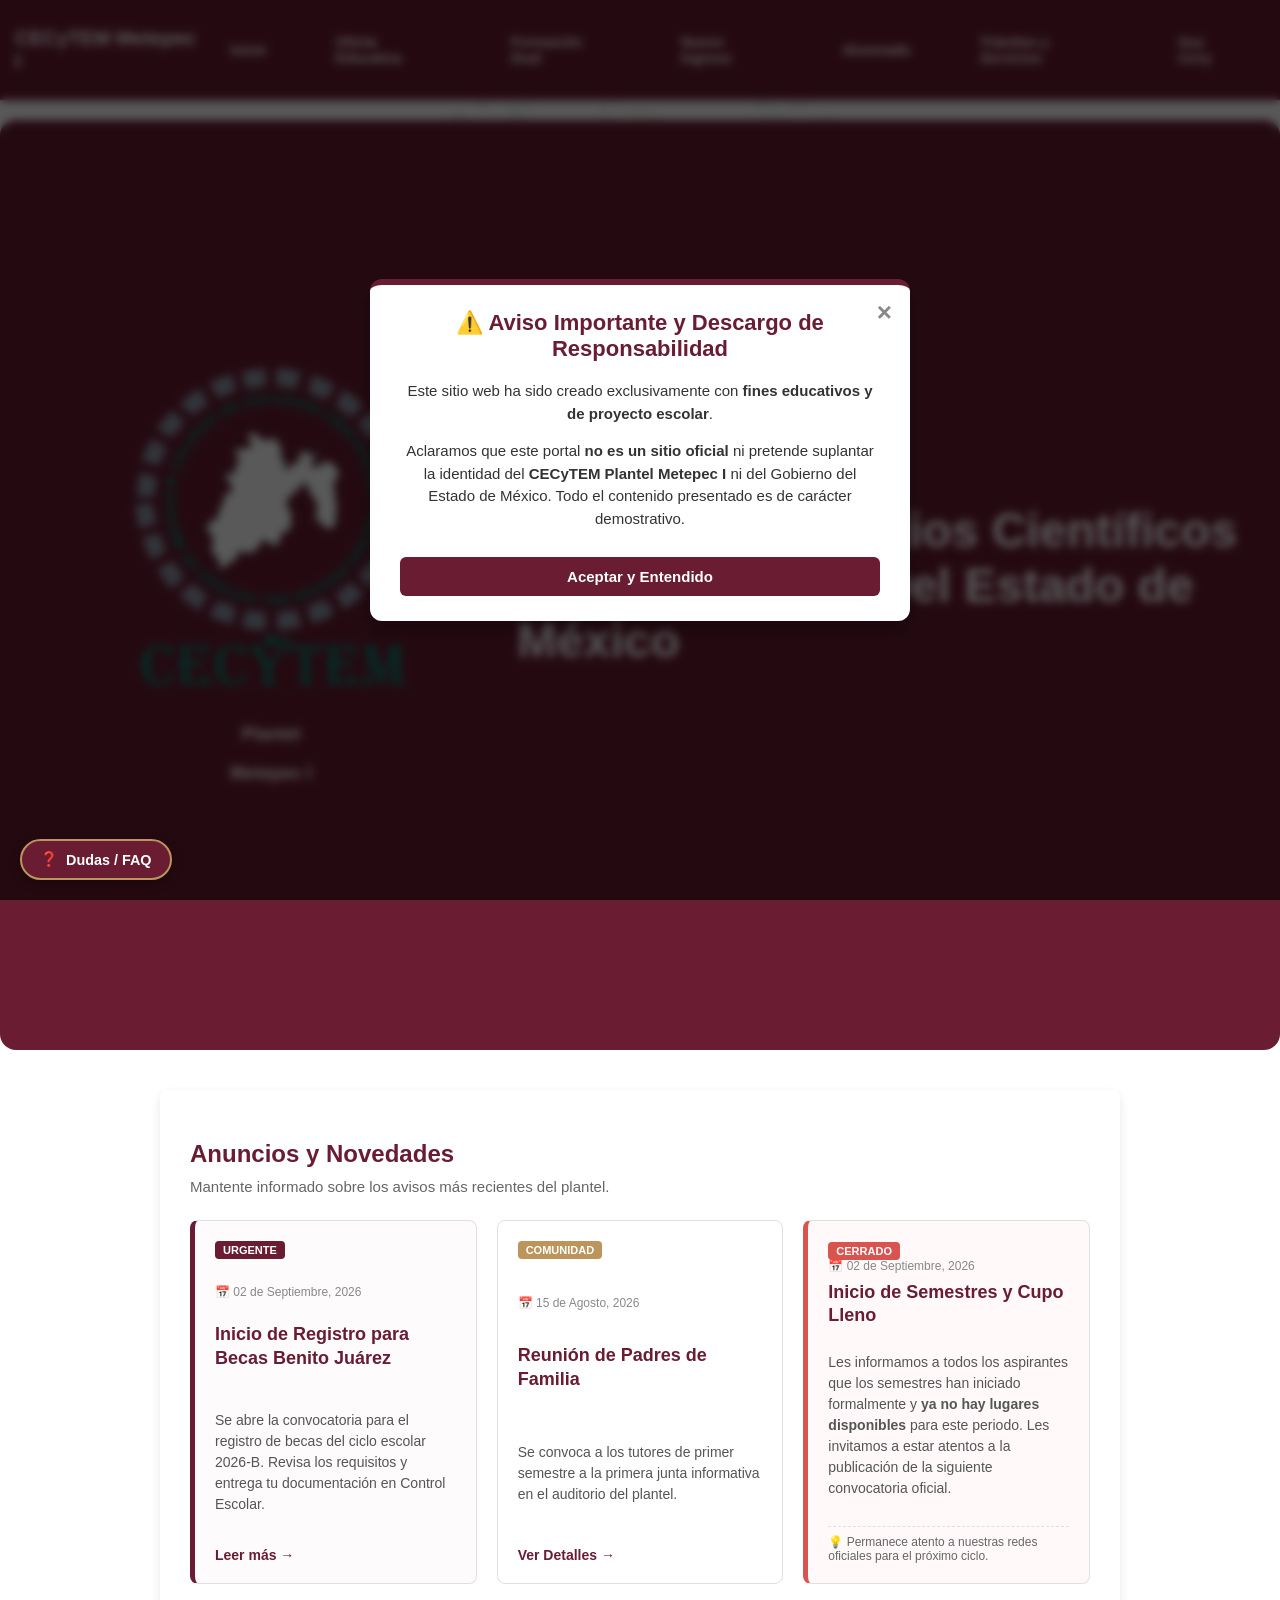
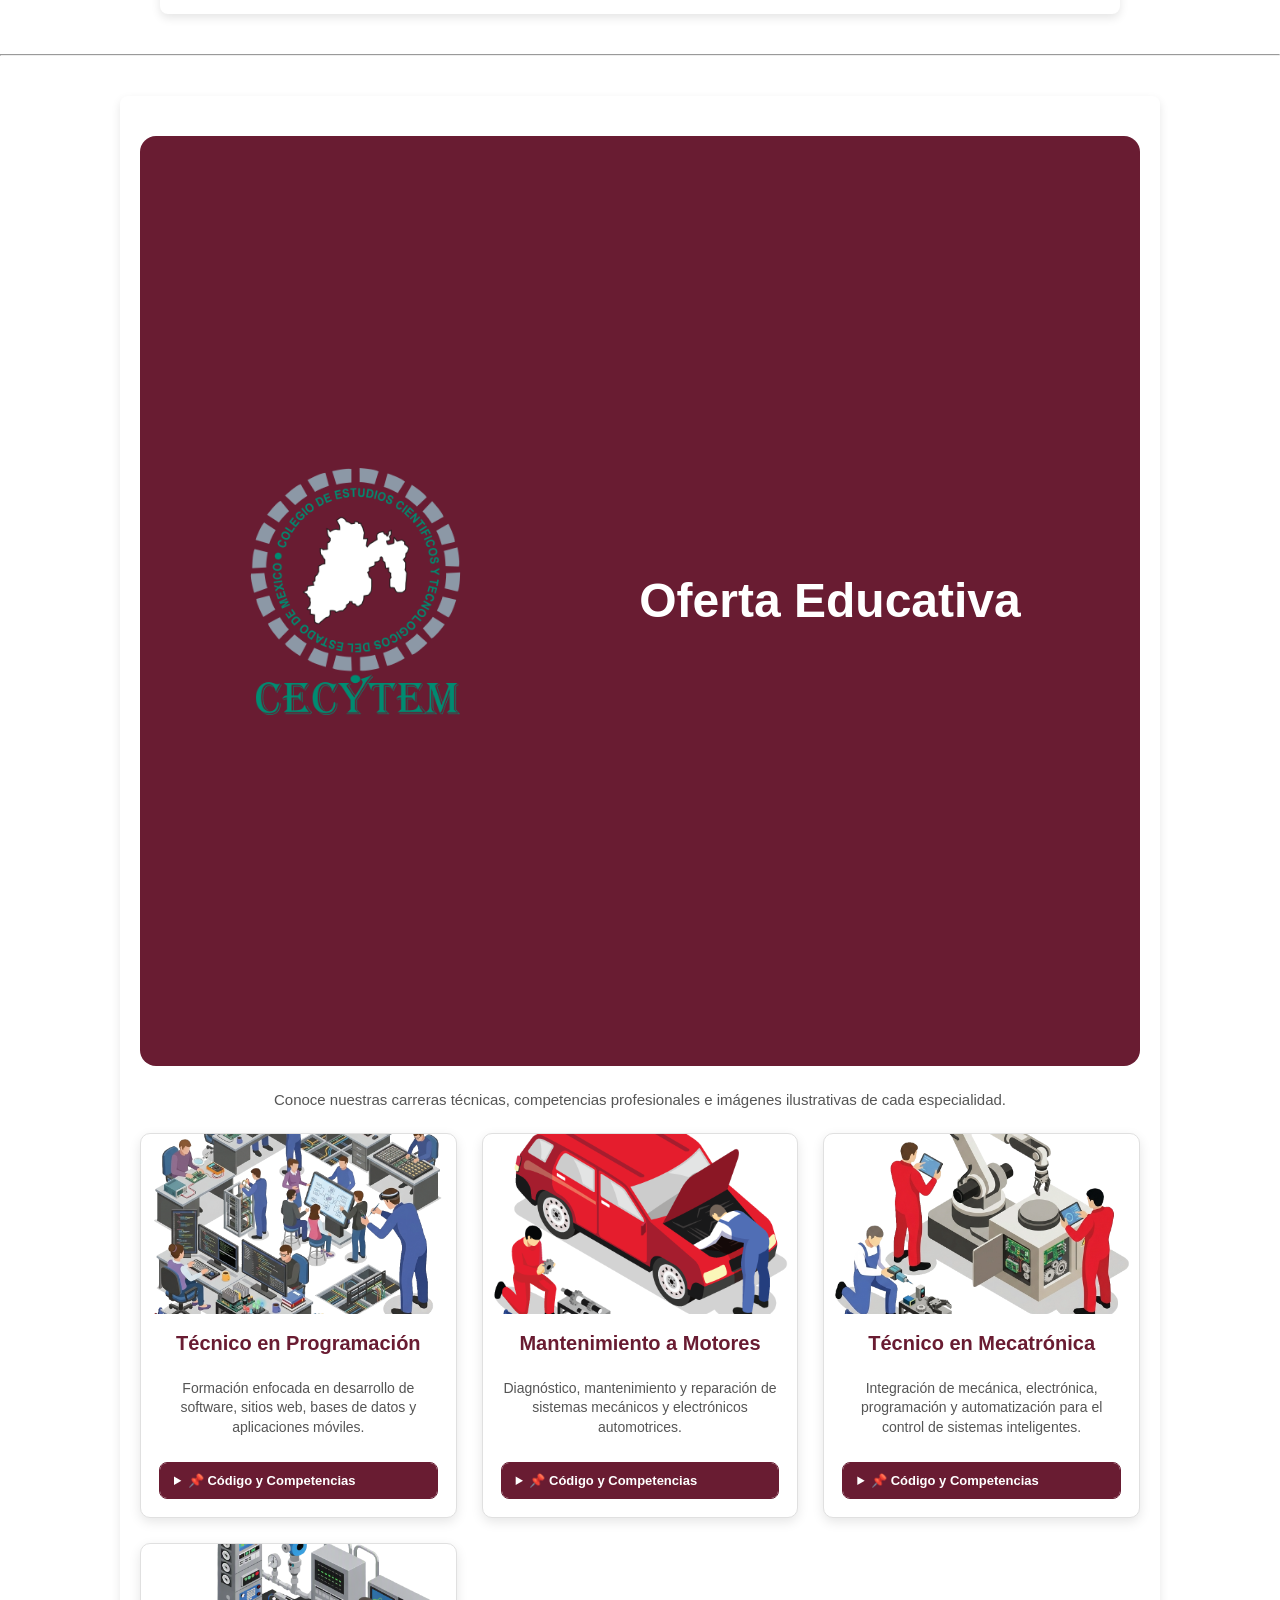
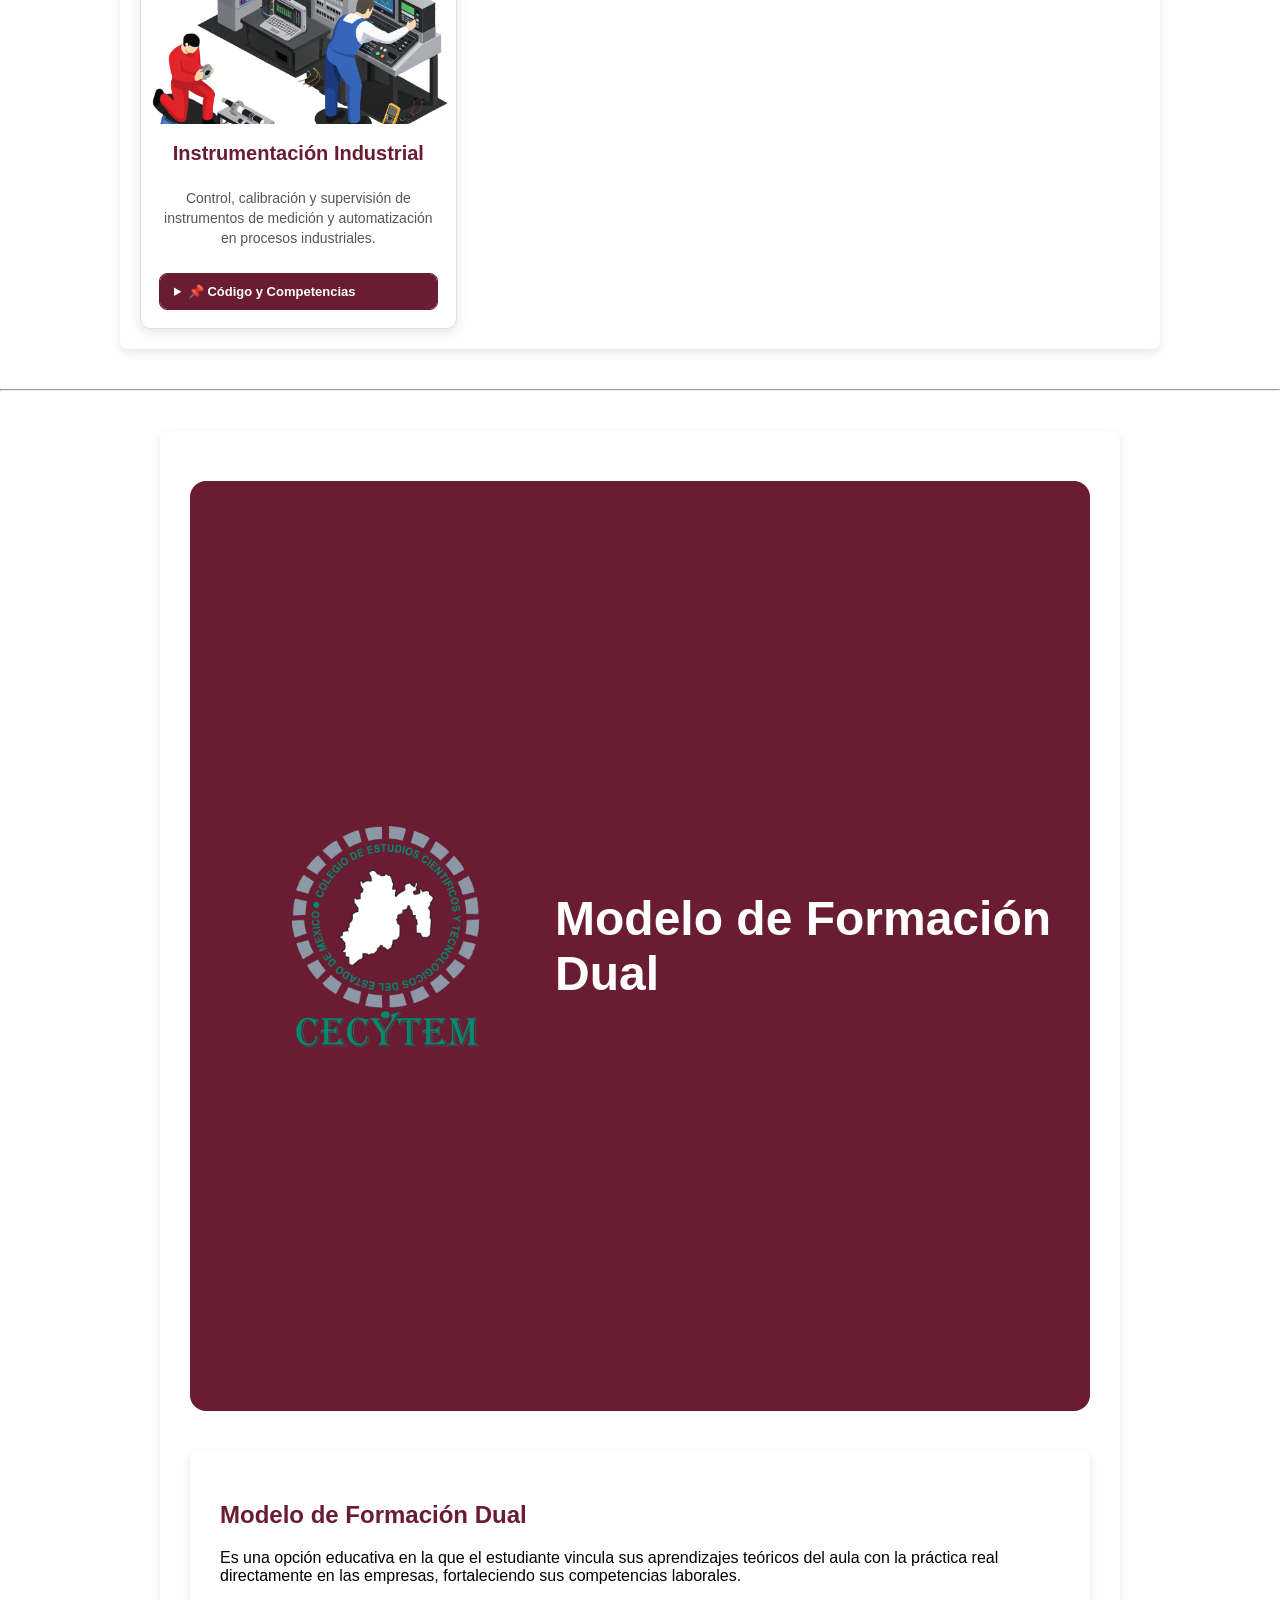
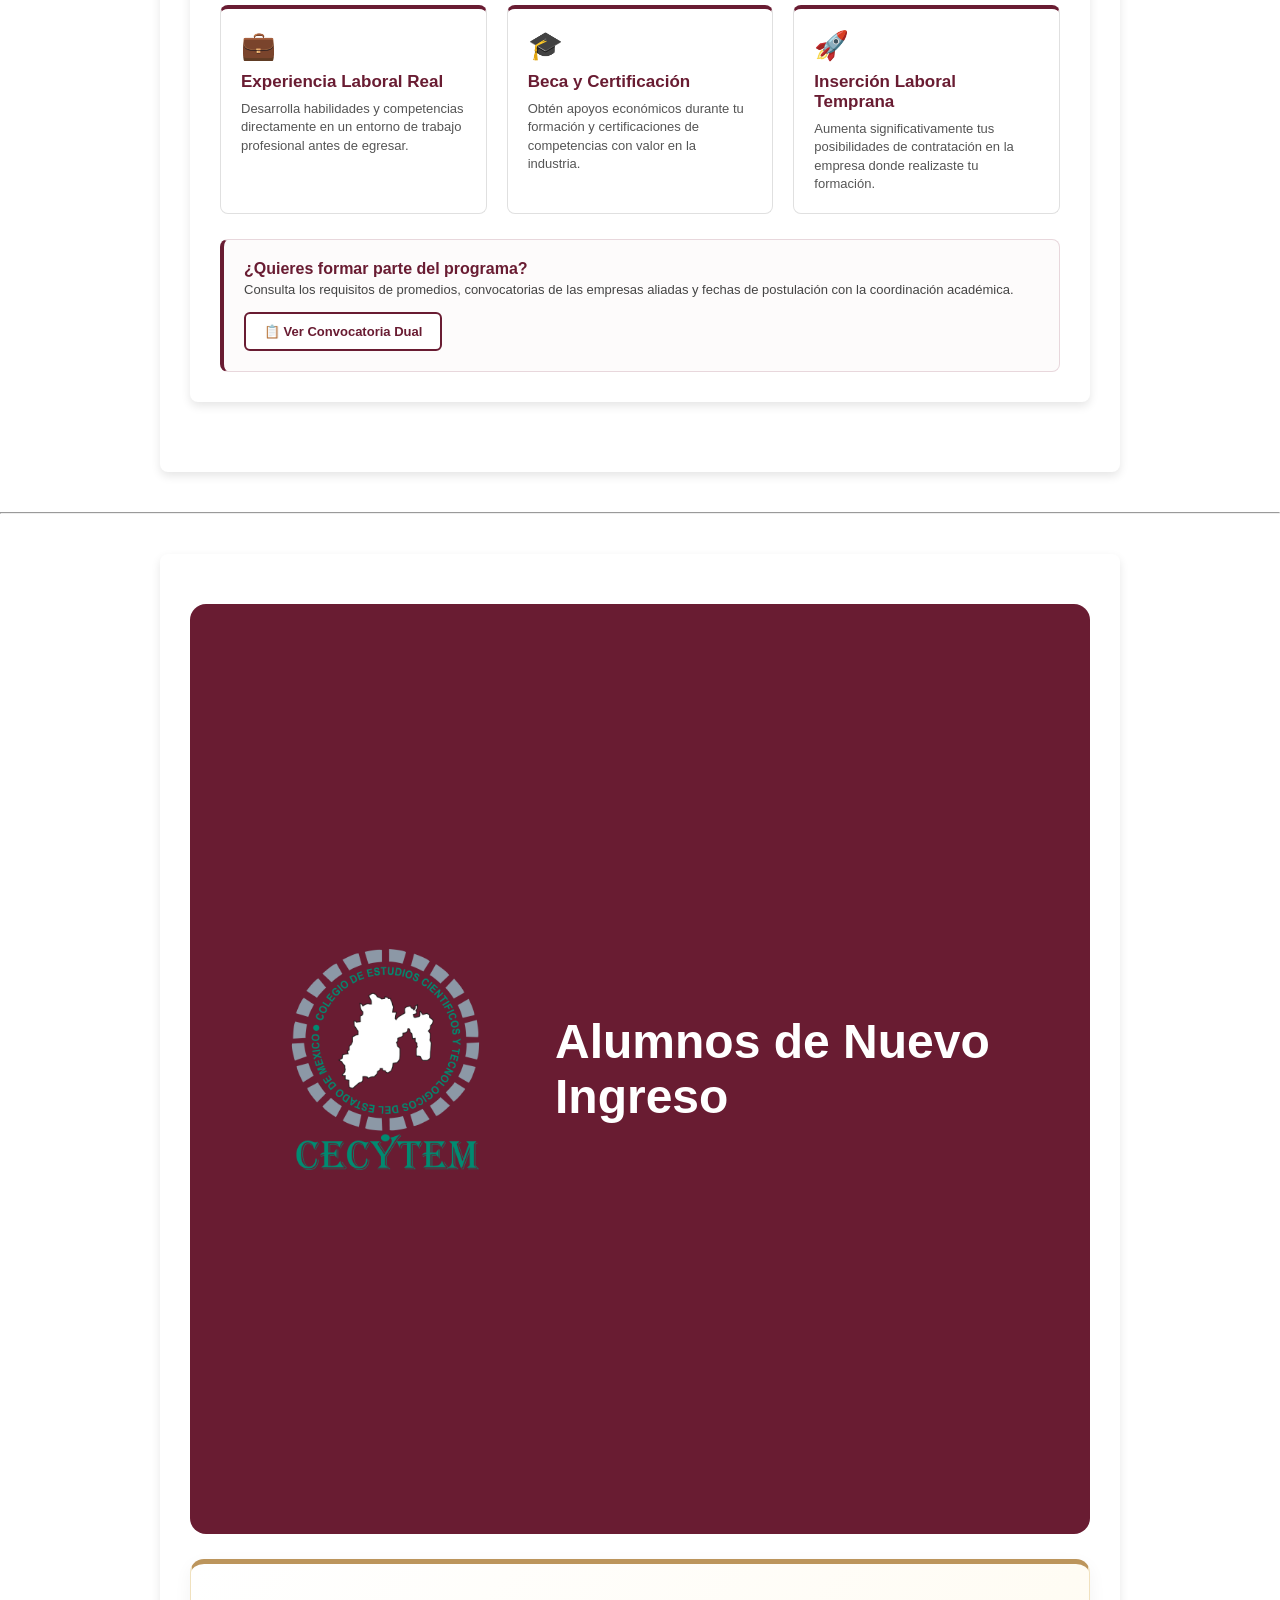
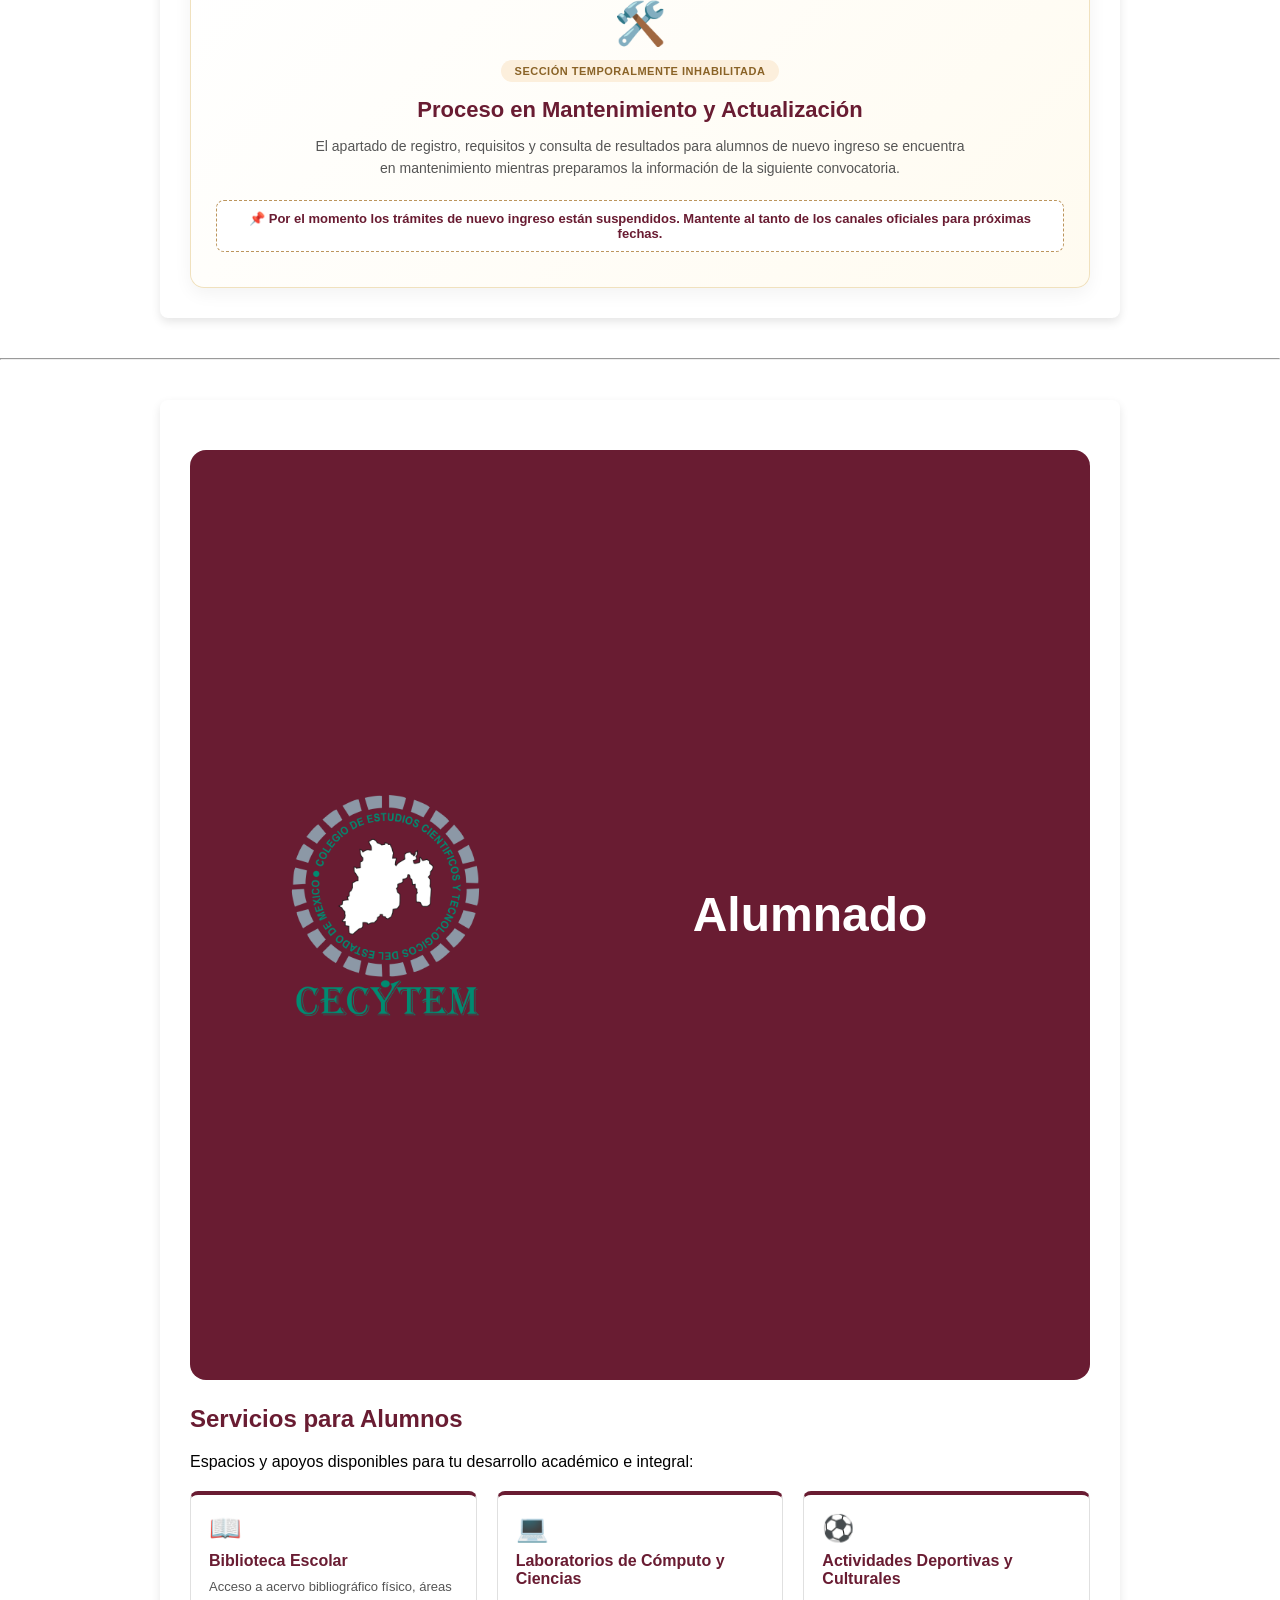
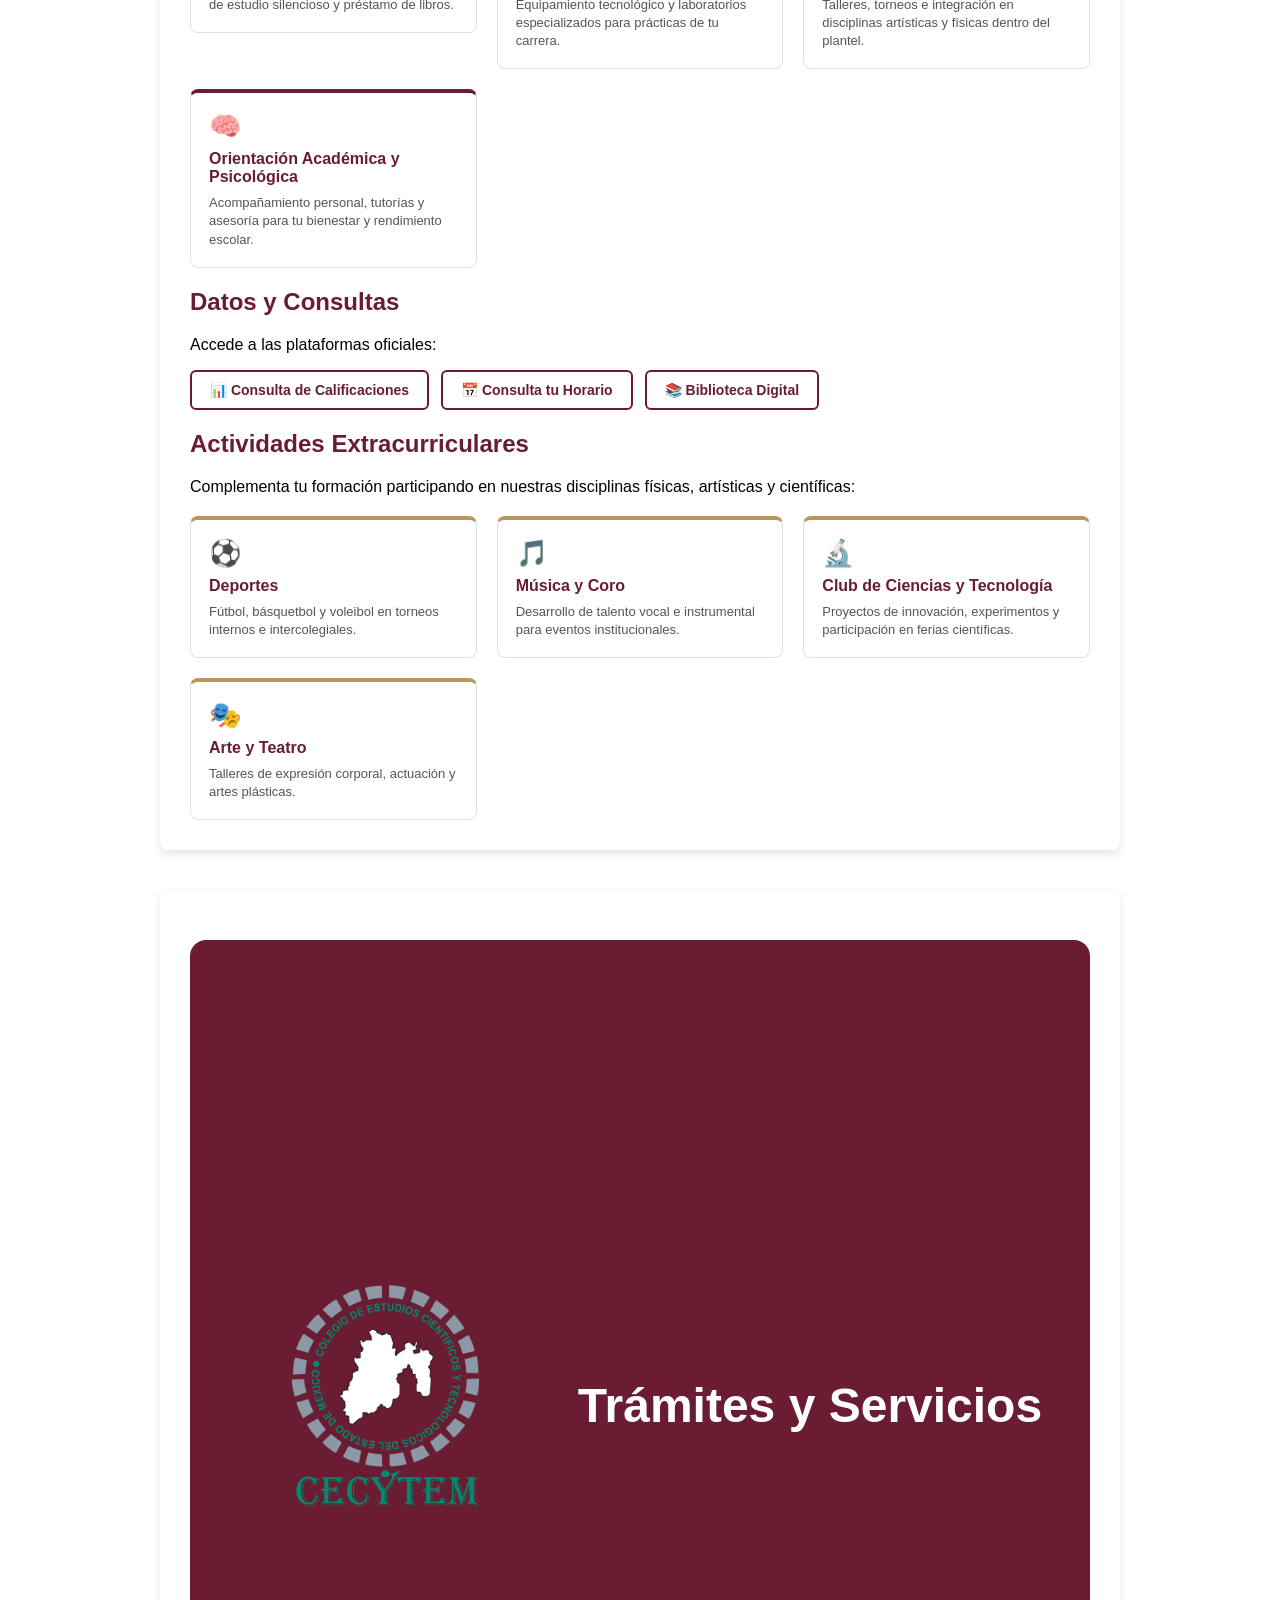
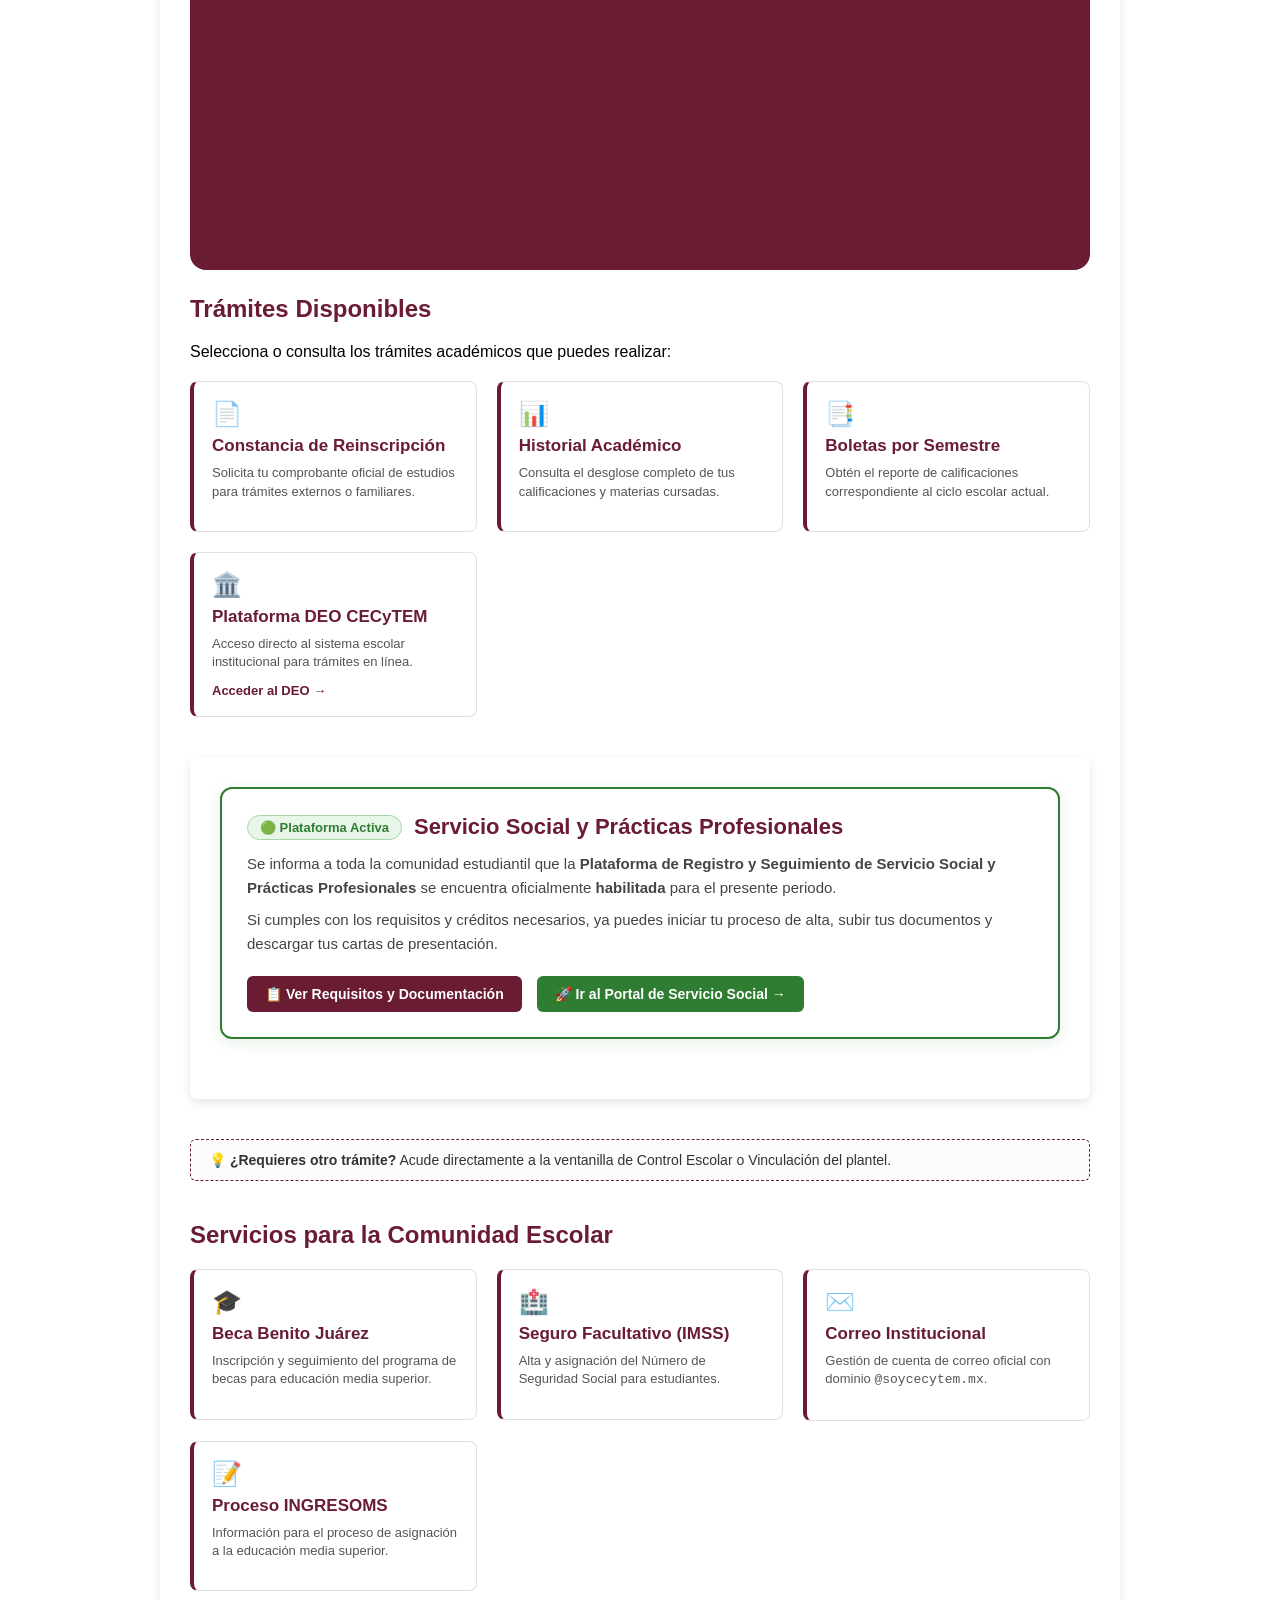
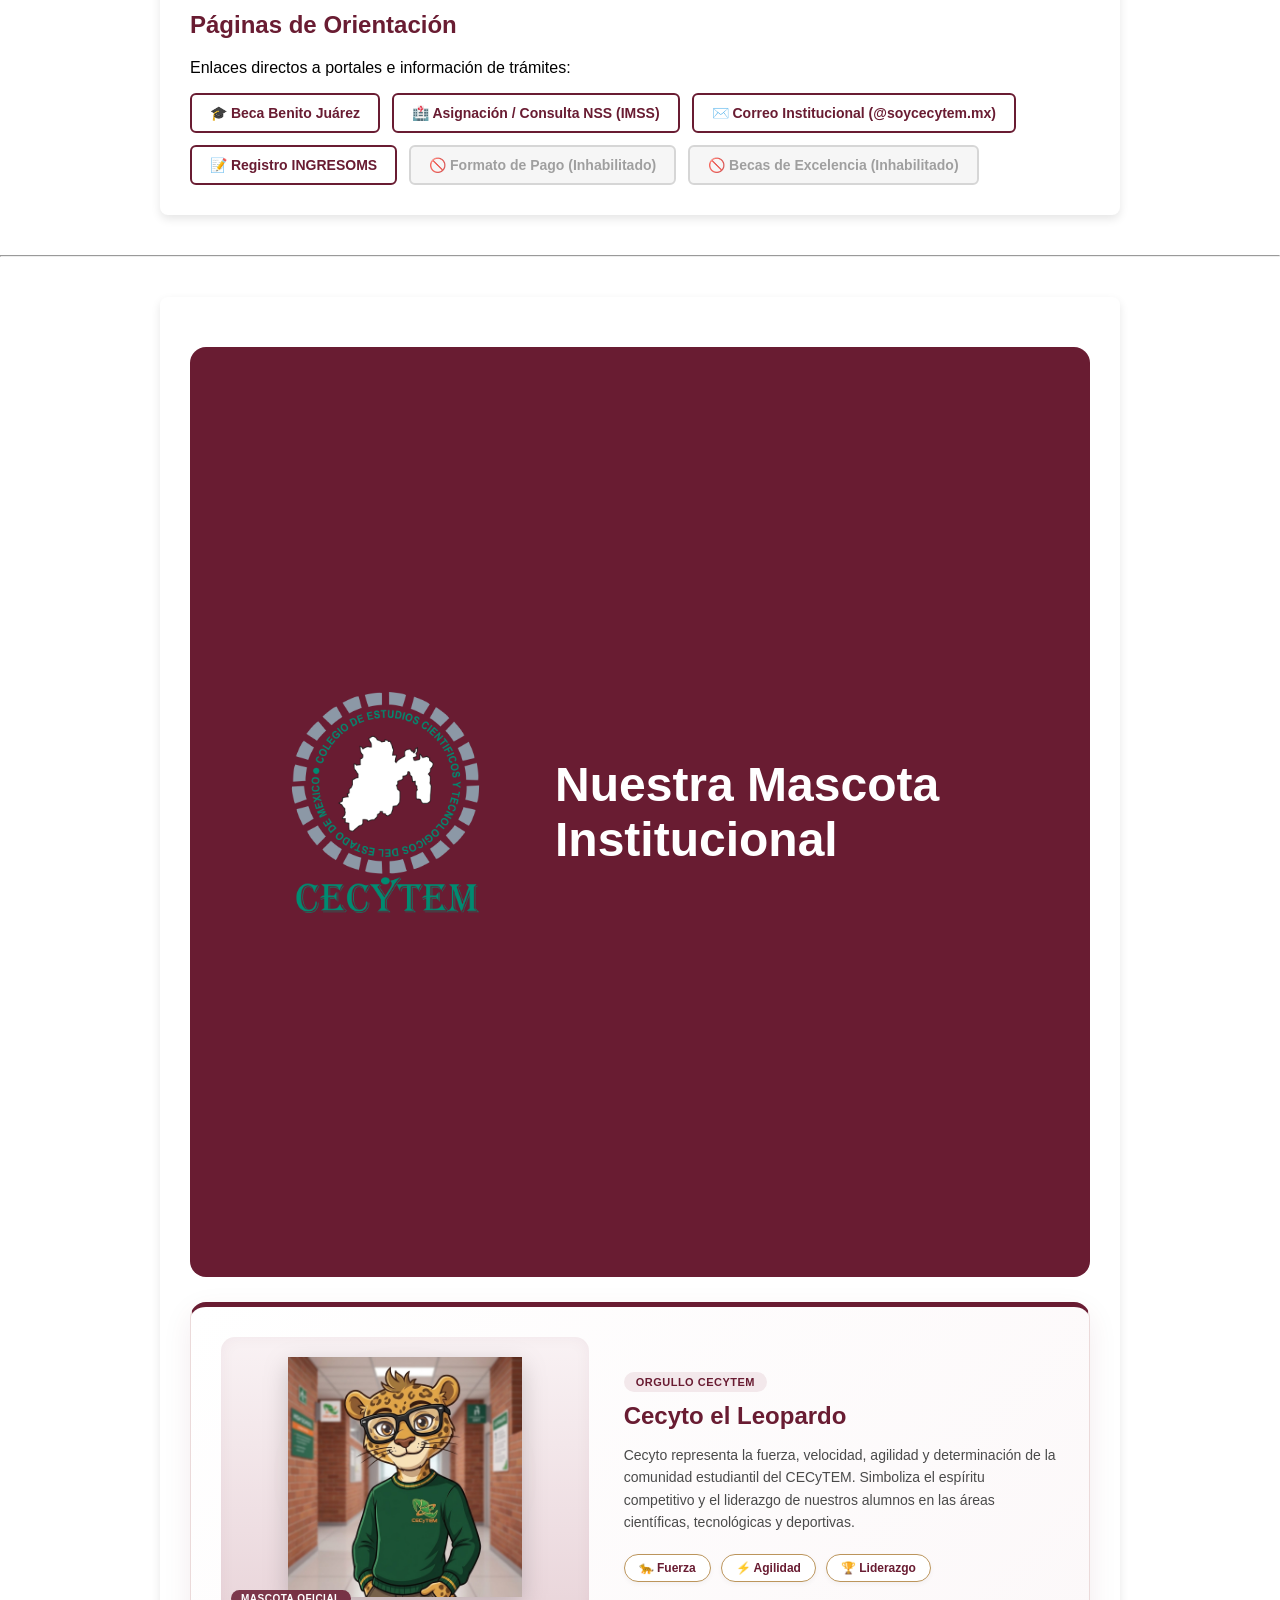
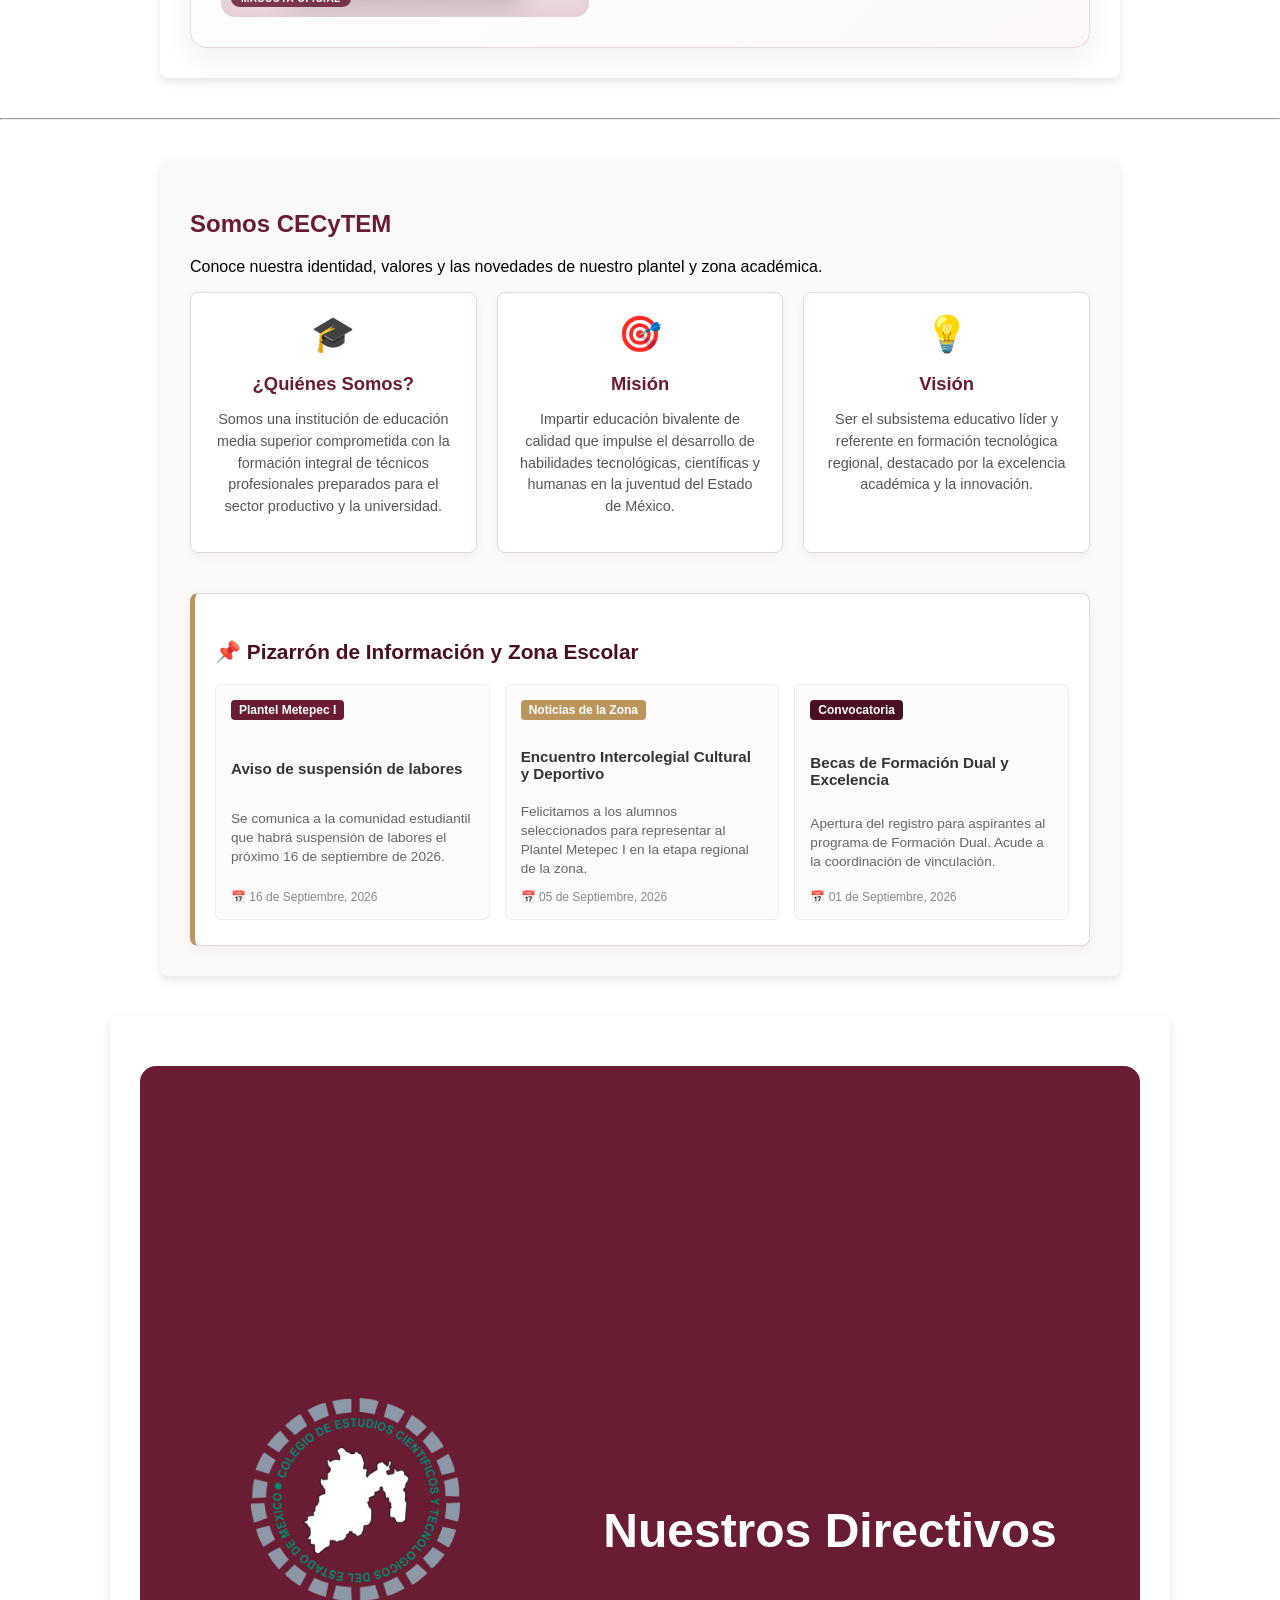
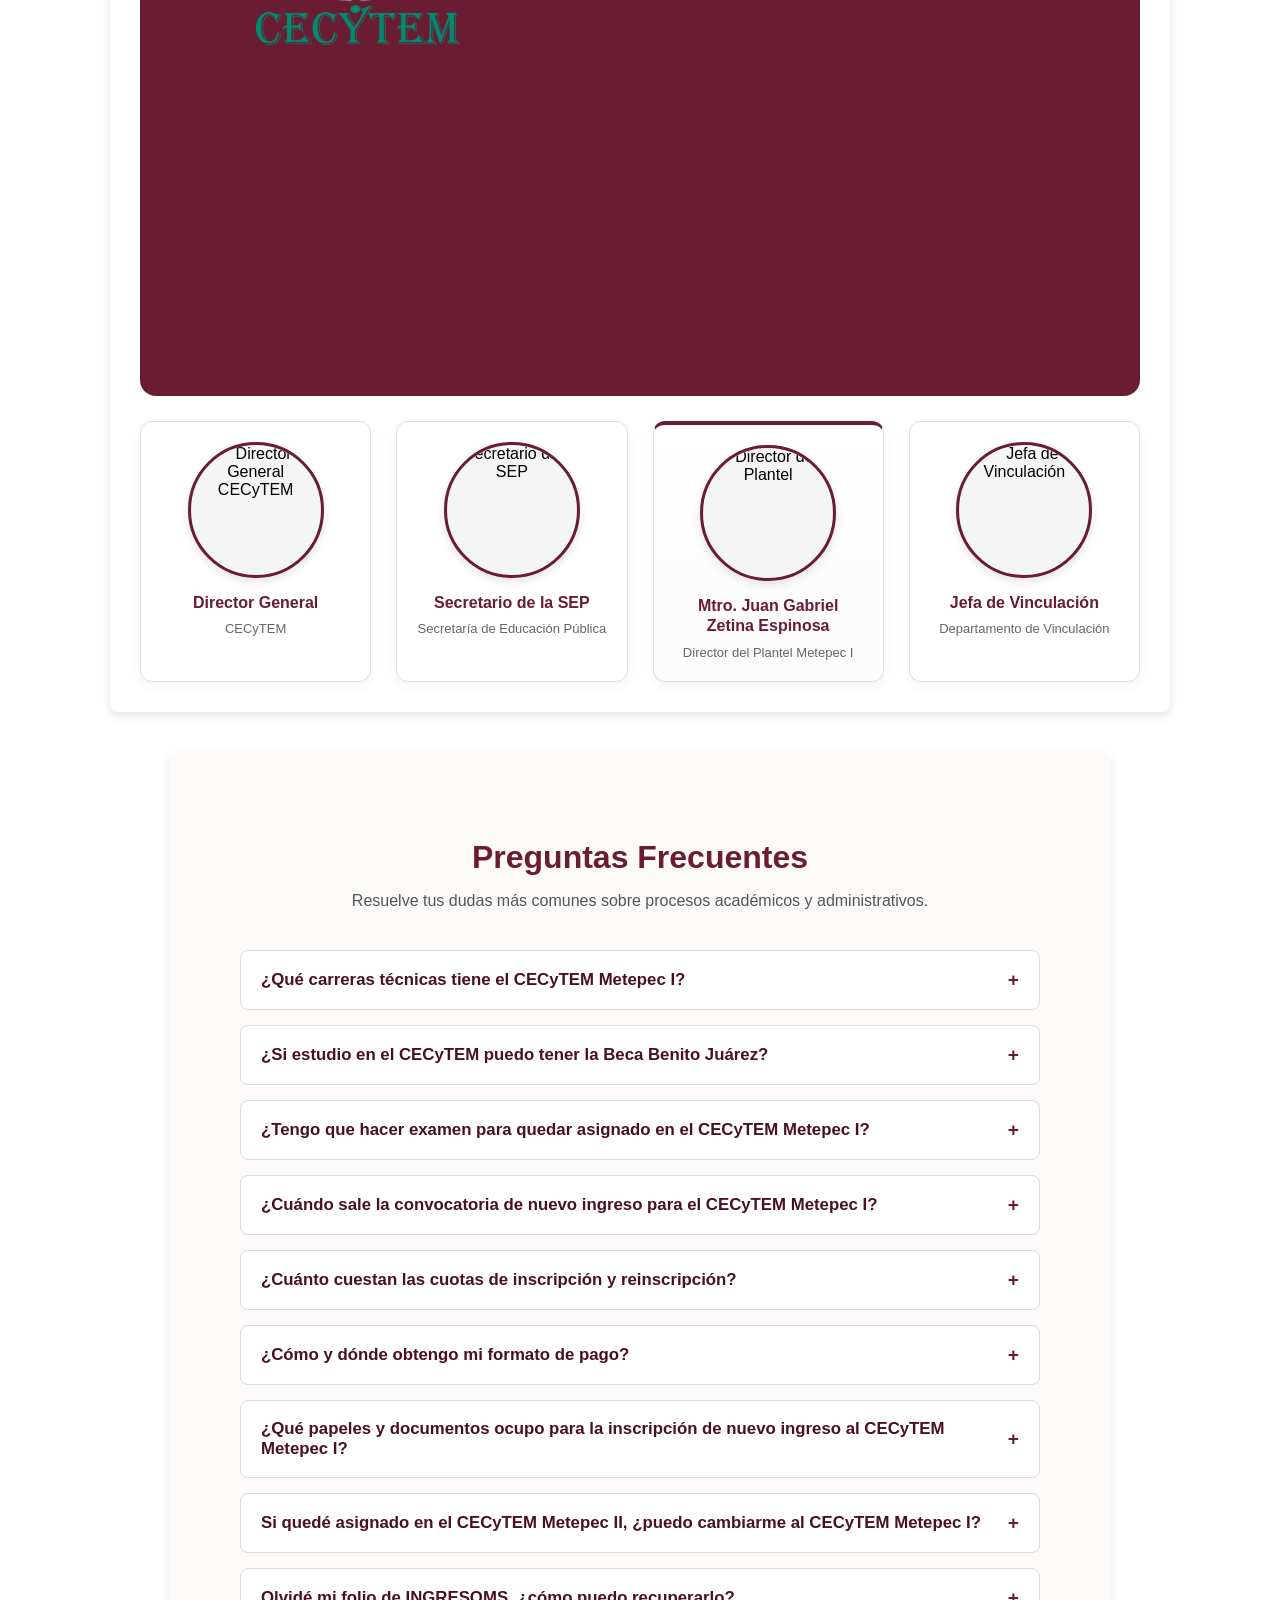
==== commit bfb6e0ae: "Update index.html" ====
--- a/index.html
+++ b/index.html
@@ -99,7 +99,7 @@
             <span class="anuncio-fecha">📅 02 de Septiembre, 2026</span>
             <h3>Inicio de Registro para Becas Benito Juárez</h3>
             <p>Se abre la convocatoria para el registro de becas del ciclo escolar 2026-B. Revisa los requisitos y entrega tu documentación en Control Escolar.</p>
-            <a href="#" class="btn-anuncio">Leer más &rarr;</a>
+            <a  class="btn-anuncio">Leer más &rarr;</a>
         </article>
 
         <!-- Anuncio 2 -->
@@ -111,7 +111,7 @@
             <span class="anuncio-fecha">📅 15 de Agosto, 2026</span>
             <h3>Reunión de Padres de Familia</h3>
             <p>Se convoca a los tutores de primer semestre a la primera junta informativa en el auditorio del plantel.</p>
-            <a href="#" class="btn-anuncio">Ver Detalles &rarr;</a>
+            <a  class="btn-anuncio">Ver Detalles &rarr;</a>
         </article>
         <!-- AVISO DE CIERRE DE LUGARES -->
         <article class="anuncio-card urgente">
@@ -1088,4 +1088,4 @@
     });
 </script>
 </body>
-</html>+</html>
--- a/style.css
+++ b/style.css
@@ -1,433 +1,2451 @@
-
-        body { font-family: 'Segoe UI', Arial, sans-serif; margin: 0; padding: 0; color: #333; }
-        header { background: linear-gradient(90deg, #046E00, #18B848); color: white; padding: 40px; text-align: center; }
-        header h1 { margin: 0; font-size: 2.5em; }
-        header p { font-size: 1.2em; }
-
-        nav { background: #f8f8f8; padding: 15px; text-align: center; box-shadow: 0 2px 5px rgba(0,0,0,0.1); }
-        nav a { margin: 0 20px; text-decoration: none; color: #046E00; font-weight: bold; transition: color 0.3s; }
-        nav a:hover { color: #18B848; }
-
-        section { padding: 40px; max-width: 1200px; margin: auto; }
-        section h2 { color: #000000; margin-bottom: 20px; }
-
-        #institucion img { width: 300px; margin: 10px; border-radius: 8px; box-shadow: 0 4px 10px rgba(0,0,0,0.2); }
-
-        .carreras-container { display: flex; justify-content: space-around; flex-wrap: wrap; }
-        .carrera { background: #fff; border-radius: 10px; box-shadow: 0 4px 10px rgba(0,0,0,0.1); margin: 15px; width: 280px; text-align: center; transition: transform 0.3s; }
-        .carrera:hover { transform: translateY(-5px); }
-        .carrera img { width: 100%; height: 180px; object-fit: cover; border-radius: 10px 10px 0 0; }
-        .carrera h3 { margin: 15px 0 10px; color: #18B848; }
-        .carrera p { padding: 0 15px 20px; }
-        .carrera a { display: inline-block; margin-bottom: 15px; color: #046E00; font-weight: bold; text-decoration: none; }
-        .carrera a:hover { color: #18B848; }
-
-        .acciones { text-align: center; margin: 40px 0; }
-        .acciones a { 
-            display: inline-block; 
-            margin: 15px; 
-            padding: 15px 25px; 
-            background: #046E00; 
-            color: white; 
-            text-decoration: none; 
-            border-radius: 8px; 
-            font-weight: bold; 
-            transition: background 0.3s; 
-            position: relative;
-        }
-        .acciones a:hover { background: #328744; }
-
-        /* Tooltip */
-        .acciones a::after {
-            content: attr(data-tooltip);
-            position: absolute;
-            bottom: -35px;
-            left: 50%;
-            transform: translateX(-50%);
-            background: #333;
-            color: #fff;
-            padding: 5px 10px;
-            border-radius: 5px;
-            font-size: 12px;
-            opacity: 0;
-            pointer-events: none;
-            transition: opacity 0.3s;
-            white-space: nowrap;
-        }
-        .acciones a:hover::after {
-            opacity: 1;
-        }
-
-        /* Botón especial para portal del estudiante */
-        .portal-estudiante {
-            background: #ff8800;
-        }
-        .portal-estudiante:hover {
-            background: #ff6600;
-        }
-        body::before {
-            content: "";
-            position: fixed;
-            top: 0; left: 0;
-            width: 100%; height: 100%;
-            background: url('imagen1.jpg') no-repeat center center fixed;
-            background-size: cover;
-            filter: blur(8px);
-            opacity: 0.6;
-            z-index: -1;
-        }
-        #campus {
+/* Permite un desplazamiento suave en toda la página */
+html {
+    scroll-behavior: smooth;
+}
+
+/* Base y Fondo */
+
+body {
+    margin: 0;
+    padding: 0;
+    background-color: #ffffff;
+    background-image: 
+        linear-gradient(rgba(255, 255, 255, 0.88), rgba(255, 255, 255, 0.88)),
+        url('img/001.png');
+    background-repeat: repeat-y;
+    background-position: center top;
+    background-size: 500px auto;
+    background-attachment: fixed;
+    font-family: 'Segoe UI', Arial, sans-serif;
+}
+
+/* Layout Principal y Media Luna */
+.layout {
+    display: flex;
+    height: 100vh;
+}
+
+.media-luna {
+    width: 40%;
+    height: 100%;
+    background: #691c32; /* Guinda Edomex */
+    display: flex;
+    align-items: center;
+    justify-content: center;
+}
+
+.escudo-container {
+    text-align: center;
+    color: #ffffff;
+}
+
+.escudo {
+    width: 65%;
+    height: auto;
+    margin-bottom: 15px;
+}
+
+.numero {
+    font-size: 18px;
+    font-weight: bold;
+}
+
+/* Títulos y Encabezados */
+.titulo {
+    flex: 1;
+    display: flex;
+    align-items: center;
+    justify-content: center;
+}
+
+.titulo h1 {
+    font-size: 48px;
+    color: #691c32;
+    margin: 0;
+    font-weight: bold;
+}
+
+.encabezado {
+    text-align: center;
+    padding: 40px 20px;
+    background: #691c32;
+    color: #ffffff;
+}
+
+.encabezado h1 {
+    font-size: 48px;
+    margin: 0;
+    font-weight: bold;
+}
+
+/* Navbar */
+.navbar {
+    background: #691c32;
+    color: #ffffff;
+    padding: 15px;
+    display: flex;
+    justify-content: space-between;
+    align-items: center;
+}
+
+.navbar .logo {
+    font-size: 20px;
+    font-weight: bold;
+}
+
+.menu {
+    list-style: none;
+    display: flex;
+    margin: 0;
+    padding: 0;
+}
+
+.menu li {
+    margin: 0 15px;
+}
+
+.menu li a {
+    color: #ffffff;
+    text-decoration: none;
+    font-weight: bold;
+}
+
+.menu li a:hover {
+    text-decoration: underline;
+}
+
+.menu-toggle {
+    display: none;
+    font-size: 24px;
+    cursor: pointer;
+}
+
+.menu.active {
+    display: flex;
+}
+
+/* Secciones Generales */
+section {
+    max-width: 900px;
+    margin: 40px auto;
+    padding: 30px;
+    background: #ffffff;
+    border-radius: 8px;
+    box-shadow: 0 4px 10px rgba(0, 0, 0, 0.1);
+}
+
+section h2 {
+    color: #691c32;
+    margin-bottom: 20px;
+}
+
+section ul {
+    list-style: disc;
+    padding-left: 20px;
+}
+
+section ul li {
+    margin-bottom: 10px;
+    font-size: 16px;
+}
+
+/* Sección Oferta Educativa */
+section#oferta {
+    max-width: 1000px;
+    margin: 40px auto;
+    padding: 20px;
+    text-align: center;
+}
+
+section#oferta h2 {
+    font-size: 32px;
+    color: #691c32;
+    margin-bottom: 25px;
+}
+
+.oferta-grid {
+    display: grid;
+    grid-template-columns: repeat(auto-fit, minmax(220px, 1fr));
+    gap: 20px;
+}
+
+.card {
+    background: #691c32;
+    color: #ffffff;
+    padding: 25px;
+    border-radius: 8px;
+    font-size: 18px;
+    font-weight: bold;
+    box-shadow: 0 4px 10px rgba(0, 0, 0, 0.1);
+    transition: transform 0.3s ease, background-color 0.3s ease;
+}
+
+.card:hover {
+    transform: scale(1.05);
+    background: #4a1323;
+}
+
+/* Secciones de Carreras */
+.carrera {
+    display: flex;
+    align-items: center;
+    justify-content: space-between;
+    margin: 60px 0;
+    height: 300px;
+}
+
+.imagen-carrera {
+    width: 70%;
+    height: auto;
+}
+
+.contenido {
+    flex: 1;
+    padding: 30px;
+}
+
+.contenido h2 {
+    font-size: 32px;
+    color: #691c32;
+    margin-bottom: 15px;
+}
+
+.contenido p {
+    font-size: 18px;
+    color: #555555;
+}
+
+.izquierda .media-luna {
+    border-radius: 0 100% 100% 0;
+    order: 0;
+}
+
+.izquierda .contenido {
+    order: 1;
+}
+
+.derecha .media-luna {
+    border-radius: 100% 0 0 100%;
+    order: 1;
+}
+
+.derecha .contenido {
+    order: 0;
+}
+
+/* Sección Directivos */
+section#directivos {
+    max-width: 1000px;
+    margin: 40px auto;
+    padding: 30px;
+    background: #ffffff;
+    border-radius: 8px;
+    box-shadow: 0 4px 10px rgba(0, 0, 0, 0.1);
+    text-align: center;
+}
+
+section#directivos h2 {
+    color: #691c32;
+    margin-bottom: 30px;
+    font-size: 32px;
+}
+
+.directivos-grid {
+    display: grid;
+    grid-template-columns: repeat(auto-fit, minmax(160px, 1fr));
+    gap: 30px;
+    justify-items: center;
+}
+
+.circle {
+    background: #ffffff;
+    border-radius: 50%;
+    width: 160px;
+    height: 160px;
+    display: flex;
+    flex-direction: column;
+    align-items: center;
+    justify-content: center;
+    box-shadow: 0 4px 10px rgba(0, 0, 0, 0.1);
+    padding: 10px;
+}
+
+.foto-directivo {
+    width: 90%;
+    height: auto;
+    border-radius: 100%;
+    margin-bottom: 8px;
+}
+
+.puesto {
+    font-size: 14px;
+    color: #691c32;
+    margin: 0;
+}
+
+/* Pósteres e Imágenes Ampliables */
+.posteres-container {
+    margin-top: 30px;
+    padding: 20px 10px;
+    width: 100%;
+    box-sizing: border-box;
+}
+
+.grid-posteres {
+    display: grid;
+    grid-template-columns: repeat(auto-fit, minmax(280px, 1fr));
+    gap: 25px;
+    align-items: stretch;
+    margin-top: 20px;
+}
+
+.poster-card {
+    background-color: #ffffff;
+    border-radius: 12px;
+    overflow: hidden;
+    box-shadow: 0 4px 12px rgba(0, 0, 0, 0.1);
+    text-align: center;
+    transition: transform 0.3s ease, box-shadow 0.3s ease;
+    display: flex;
+    flex-direction: column;
+    height: 100%;
+}
+
+.poster-card:hover {
+    transform: translateY(-5px);
+    box-shadow: 0 8px 20px rgba(0, 0, 0, 0.15);
+}
+
+.imagen-poster {
+    width: 100%;
+    height: 380px;
+    object-fit: cover;
+    object-position: top;
+    cursor: pointer;
+    transition: filter 0.2s ease;
+}
+
+.imagen-poster:hover {
+    filter: brightness(0.92);
+}
+
+/* Modal Visor */
+.modal-visor {
+    display: none;
+    position: fixed;
+    z-index: 2000;
+    top: 0;
+    left: 0;
+    width: 100%;
+    height: 100%;
+    background-color: rgba(0, 0, 0, 0.85);
+    justify-content: center;
+    align-items: center;
+    padding: 20px;
+    box-sizing: border-box;
+    backdrop-filter: blur(5px);
+}
+
+.modal-visor.active {
+    display: flex;
+    animation: fadeIn 0.3s ease;
+}
+
+.imagen-modal {
+    max-width: 90%;
+    max-height: 90vh;
+    object-fit: contain;
+    border-radius: 8px;
+    box-shadow: 0 5px 25px rgba(0, 0, 0, 0.5);
+}
+
+.cerrar-modal {
+    position: absolute;
+    top: 20px;
+    right: 35px;
+    color: #ffffff;
+    font-size: 40px;
+    font-weight: bold;
+    cursor: pointer;
+    user-select: none;
+}
+
+.cerrar-modal:hover {
+    color: #cccccc;
+}
+
+/* Botón Ir Arriba */
+#btn-ir-arriba {
+    position: fixed;
+    bottom: 25px;
+    right: 25px;
+    width: 45px;
+    height: 45px;
+    background-color: #691c32;
+    color: #ffffff;
+    border-radius: 50%;
+    display: flex;
+    align-items: center;
+    justify-content: center;
+    font-size: 24px;
+    text-decoration: none;
+    box-shadow: 0 4px 8px rgba(0, 0, 0, 0.3);
+    z-index: 999;
+    opacity: 0;
+    pointer-events: none;
+    transform: translateY(0) scale(0.8);
+    transition: opacity 0.3s ease, transform 0.3s ease, background-color 0.3s;
+}
+
+#btn-ir-arriba.visible {
+    opacity: 1;
+    pointer-events: auto;
+    transform: translateY(0) scale(1);
+    animation: popIn 0.3s cubic-bezier(0.175, 0.885, 0.32, 1.275);
+}
+
+#btn-ir-arriba.lanzar {
+    animation: lanzarDeGolpe 0.4s cubic-bezier(0.55, 0.055, 0.675, 0.19) forwards;
+}
+
+#btn-ir-arriba:hover {
+    background-color: #4a1323;
+    transform: scale(1.1);
+}
+
+/* Footer Institucional Edomex */
+.footer-edomex {
     position: relative;
+    background-color: #691c32;
+    color: #ffffff;
+    padding-top: 50px;
+    padding-bottom: 20px;
+    margin-top: 100px;
+}
+
+.colibri-container {
+    position: absolute;
+    top: -75px;
+    right: 40px;
+    z-index: 10;
+    pointer-events: none;
+}
+
+.colibri-img {
+    width: 140px;
+    height: auto;
+    filter: drop-shadow(0px 6px 8px rgba(0, 0, 0, 0.3));
+    transition: transform 0.4s ease;
+}
+
+.footer-edomex:hover .colibri-img {
+    transform: translateY(-5px) scale(1.03);
+}
+
+.footer-container {
+    max-width: 1100px;
+    margin: 0 auto;
+    padding: 0 20px;
+}
+
+.footer-info {
+    display: grid;
+    grid-template-columns: repeat(auto-fit, minmax(240px, 1fr));
+    gap: 30px;
+}
+
+.footer-col h3 {
+    font-size: 16px;
+    border-bottom: 2px solid #bc955c;
+    padding-bottom: 8px;
+    margin-bottom: 12px;
+    color: #f3e5ab;
+}
+
+.footer-col p, .footer-col li {
+    font-size: 13px;
+    line-height: 1.6;
+    margin-bottom: 6px;
+}
+
+.footer-col a {
+    color: #ffffff;
+    text-decoration: underline;
+}
+
+.footer-col a:hover {
+    color: #f3e5ab;
+}
+
+.footer-col ul {
+    list-style: none;
+    padding: 0;
+}
+
+.footer-derechos {
+    text-align: center;
+    border-top: 1px solid rgba(255, 255, 255, 0.2);
+    margin-top: 30px;
+    padding-top: 15px;
+    font-size: 12px;
+    opacity: 0.85;
+}
+
+/* Animaciones y Responsivo */
+@keyframes fadeIn {
+    from { opacity: 0; }
+    to { opacity: 1; }
+}
+
+@keyframes popIn {
+    0% {
+        opacity: 0;
+        transform: translateY(20px) scale(0.5);
+    }
+    100% {
+        opacity: 1;
+        transform: translateY(0) scale(1);
+    }
+}
+
+@keyframes lanzarDeGolpe {
+    0% {
+        opacity: 1;
+        transform: translateY(0) scale(1);
+    }
+    30% {
+        transform: translateY(10px) scale(0.9);
+    }
+    100% {
+        opacity: 0;
+        transform: translateY(-500px) scale(0.5);
+    }
+}
+
+@media (max-width: 768px) {
+    .menu {
+        display: none;
+        flex-direction: column;
+        background: #691c32;
+        position: absolute;
+        top: 60px;
+        right: 0;
+        width: 200px;
+    }
+
+    .menu li {
+        margin: 15px 0;
+        text-align: center;
+    }
+
+    .menu-toggle {
+        display: block;
+    }
+
+    .menu.show {
+        display: flex;
+    }
+}
+
+@media (max-width: 600px) {
+    .grid-posteres {
+        grid-template-columns: 1fr;
+        gap: 15px;
+    }
+
+    .colibri-container {
+        top: -55px;
+        right: 15px;
+    }
+
+    .colibri-img {
+        width: 90px;
+    }
+}
+/* Estilos para Sección de Anuncios y Novedades */
+#anuncios-novedades .seccion-sub {
+    color: #666666;
+    margin-top: -10px;
+    margin-bottom: 25px;
+    font-size: 15px;
+}
+
+.anuncios-grid {
+    display: grid;
+    grid-template-columns: repeat(auto-fit, minmax(260px, 1fr));
+    gap: 20px;
+}
+
+.anuncio-card {
+    background-color: #ffffff;
+    border: 1px solid #e0e0e0;
+    border-radius: 8px;
+    padding: 20px;
+    display: flex;
+    flex-direction: column;
+    justify-content: space-between;
+    text-align: left;
+    transition: transform 0.3s ease, box-shadow 0.3s ease;
+}
+
+.anuncio-card:hover {
+    transform: translateY(-4px);
+    box-shadow: 0 6px 16px rgba(0, 0, 0, 0.1);
+}
+
+.anuncio-card.destacado {
+    border-left: 5px solid #691c32;
+    background-color: #fdfbfb;
+}
+
+.anuncio-badge {
+    align-self: flex-start;
+    background-color: #691c32;
+    color: #ffffff;
+    font-size: 11px;
+    font-weight: bold;
+    text-transform: uppercase;
+    padding: 3px 8px;
+    border-radius: 4px;
+    margin-bottom: 10px;
+}
+
+.anuncio-badge.secundario {
+    background-color: #bc955c; /* Dorado institucional */
+}
+
+.anuncio-fecha {
+    font-size: 12px;
+    color: #888888;
+    margin-bottom: 8px;
+    display: block;
+}
+
+.anuncio-card h3 {
+    font-size: 18px;
+    color: #691c32;
+    margin: 0 0 10px 0;
+    line-height: 1.3;
+}
+
+.anuncio-card p {
+    font-size: 14px;
+    color: #555555;
+    line-height: 1.5;
+    margin-bottom: 15px;
+}
+
+.btn-anuncio {
+    color: #691c32;
+    font-weight: bold;
+    font-size: 14px;
+    text-decoration: none;
+    transition: color 0.2s ease;
+}
+
+.btn-anuncio:hover {
+    color: #4a1323;
+    text-decoration: underline;
+}
+/* Subtítulo de Oferta Educativa */
+.seccion-sub-oferta {
+    text-align: center;
+    margin-top: 20px;
+    color: #555555;
+    font-size: 15px;
+}
+
+/* Grilla de Tarjetas */
+.oferta-grid-tarjetas {
+    display: grid;
+    grid-template-columns: repeat(auto-fit, minmax(280px, 1fr));
+    gap: 25px;
+    margin-top: 25px;
+}
+
+/* Tarjeta Contenedora */
+.carrera-card-oferta {
+    background-color: #ffffff;
+    border-radius: 10px;
+    overflow: hidden;
+    box-shadow: 0 4px 12px rgba(0, 0, 0, 0.1);
+    border: 1px solid #e0e0e0;
+    display: flex;
+    flex-direction: column;
+    transition: transform 0.3s ease, box-shadow 0.3s ease;
+}
+
+.carrera-card-oferta:hover {
+    transform: translateY(-5px);
+    box-shadow: 0 8px 20px rgba(0, 0, 0, 0.15);
+}
+
+/* Imagen Atractiva de la Carrera */
+.imagen-carrera-card {
     width: 100%;
-    height: 100vh; /* ocupa toda la altura de la pantalla */
-    background: url('campus.jpg') no-repeat center center;
-    background-size: cover;
+    height: 180px;
+    object-fit: cover;
+    object-position: center;
+}
+
+/* Cuerpo de la Tarjeta */
+.carrera-card-body {
+    padding: 18px;
+    flex-grow: 1;
+    display: flex;
+    flex-direction: column;
+    justify-content: space-between;
+}
+
+.carrera-card-body h3 {
+    color: #691c32;
+    margin-top: 0;
+    margin-bottom: 10px;
+    font-size: 20px;
+}
+
+.carrera-card-body p {
+    font-size: 14px;
+    color: #555555;
+    line-height: 1.4;
+    margin-bottom: 15px;
+}
+
+/* Desplegable de Competencias */
+.desplegable-carrera {
+    margin-top: 10px;
+    background-color: #ffffff;
+    border: 1px solid #691c32;
+    border-radius: 8px;
+    overflow: hidden;
+    text-align: left;
+}
+
+.desplegable-carrera summary {
+    background-color: #691c32;
+    color: #ffffff;
+    padding: 10px 14px;
+    font-size: 13px;
+    font-weight: bold;
+    cursor: pointer;
+    user-select: none;
+    transition: background-color 0.2s ease;
+}
+
+.desplegable-carrera summary:hover {
+    background-color: #4a1323;
+}
+
+.contenido-desplegable {
+    padding: 12px 15px;
+    background-color: #fdfbfb;
+    font-size: 13px;
+    color: #333333;
+}
+
+.contenido-desplegable p {
+    margin: 0 0 6px 0;
+    color: #691c32;
+}
+
+.contenido-desplegable ul {
+    margin: 0;
+    padding-left: 18px;
+    color: #555555;
+}
+
+.contenido-desplegable li {
+    margin-bottom: 4px;
+}
+/* Grilla de Tarjetas de Oferta Educativa */
+.oferta-grid-tarjetas {
+    display: grid;
+    grid-template-columns: repeat(auto-fit, minmax(280px, 1fr));
+    gap: 25px;
+    margin-top: 25px;
+    align-items: start; /* Mantiene cada tarjeta con su propia altura sin estirar las de los lados */
+}
+/* Contenedor flexible en línea para los botones */
+.alumnos-botones-container {
+    display: flex;
+    flex-wrap: wrap;
+    gap: 12px;
+    margin-top: 15px;
+    align-items: center;
+}
+
+/* Botones con borde delimitado y tamaño según el contenido */
+.btn-alumno {
+    display: inline-flex;
+    align-items: center;
+    padding: 10px 18px;
+    background-color: #ffffff;
+    color: #691c32;
+    border: 2px solid #691c32;
+    border-radius: 6px;
+    font-size: 14px;
+    font-weight: bold;
+    text-decoration: none;
+    width: fit-content; /* Asegura que no ocupe todo el ancho */
+    transition: background-color 0.25s ease, color 0.25s ease, transform 0.2s ease, box-shadow 0.2s ease;
+}
+
+/* Efecto hover */
+.btn-alumno:hover {
+    background-color: #691c32;
+    color: #ffffff;
+    transform: translateY(-2px);
+    box-shadow: 0 4px 10px rgba(105, 28, 50, 0.2);
+}
+/* Contenedor flexible para los botones de Trámites */
+.tramites-botones-container {
+    display: flex;
+    flex-wrap: wrap;
+    gap: 12px;
+    margin-top: 15px;
+    align-items: center;
+}
+
+/* Botones interactivos de Trámites */
+.btn-tramite {
+    display: inline-flex;
+    align-items: center;
+    padding: 10px 18px;
+    background-color: #ffffff;
+    color: #691c32;
+    border: 2px solid #691c32;
+    border-radius: 6px;
+    font-size: 14px;
+    font-weight: bold;
+    text-decoration: none;
+    width: fit-content; /* No ocupa toda la pantalla */
+    transition: background-color 0.25s ease, color 0.25s ease, transform 0.2s ease, box-shadow 0.2s ease;
+}
+
+.btn-tramite:hover:not(.inhabilitado) {
+    background-color: #691c32;
+    color: #ffffff;
+    transform: translateY(-2px);
+    box-shadow: 0 4px 10px rgba(105, 28, 50, 0.2);
+}
+
+/* Estilo distintivo para opciones inhabilitadas */
+.btn-tramite.inhabilitado {
+    color: #888888;
+    border-color: #cccccc;
+    background-color: #f5f5f5;
+    cursor: not-allowed;
+    opacity: 0.8;
+}
+/* Grid para Tarjetas de Trámites y Servicios */
+.tramites-cards-grid {
+    display: grid;
+    grid-template-columns: repeat(auto-fit, minmax(240px, 1fr));
+    gap: 20px;
+    margin-top: 20px;
+    align-items: start;
+}
+
+/* Tarjeta de Trámite individual */
+.tramite-card {
+    background-color: #ffffff;
+    border: 1px solid #e0e0e0;
+    border-left: 4px solid #691c32; /* Borde institucional guinda */
+    border-radius: 8px;
+    padding: 18px;
+    display: flex;
+    flex-direction: column;
+    justify-content: space-between;
+    transition: transform 0.25s ease, box-shadow 0.25s ease;
+}
+
+.tramite-card:hover {
+    transform: translateY(-4px);
+    box-shadow: 0 6px 16px rgba(105, 28, 50, 0.12);
+}
+
+.tramite-icon {
+    font-size: 24px;
+    margin-bottom: 8px;
+}
+
+.tramite-card h3 {
+    color: #691c32;
+    font-size: 17px;
+    margin: 0 0 8px 0;
+}
+
+.tramite-card p {
+    font-size: 13px;
+    color: #555555;
+    line-height: 1.4;
+    margin: 0 0 12px 0;
+}
+
+/* Botón interno en tarjetas */
+.btn-tramite-card {
+    align-self: flex-start;
+    color: #691c32;
+    font-size: 13px;
+    font-weight: bold;
+    text-decoration: none;
+    transition: color 0.2s ease;
+}
+
+.btn-tramite-card:hover {
+    color: #4a1323;
+    text-decoration: underline;
+}
+
+/* Cuadro Informativo de Ventanilla */
+.aviso-ventanilla {
+    margin-top: 20px;
+    padding: 12px 18px;
+    background-color: #fdfbfb;
+    border: 1px dashed #691c32;
+    border-radius: 6px;
+    font-size: 14px;
+    color: #333333;
+}
+/* Grid para las Tarjetas de Servicios para Alumnos */
+.servicios-cards-grid {
+    display: grid;
+    grid-template-columns: repeat(auto-fit, minmax(230px, 1fr));
+    gap: 20px;
+    margin-top: 20px;
+    align-items: start;
+}
+
+/* Estilo individual de Tarjeta de Servicio */
+.servicio-card {
+    background-color: #ffffff;
+    border: 1px solid #e0e0e0;
+    border-top: 4px solid #691c32; /* Línea superior institucional */
+    border-radius: 8px;
+    padding: 18px;
+    text-align: left;
+    transition: transform 0.25s ease, box-shadow 0.25s ease;
+}
+
+.servicio-card:hover {
+    transform: translateY(-4px);
+    box-shadow: 0 6px 16px rgba(105, 28, 50, 0.12);
+}
+
+.servicio-icon {
+    font-size: 26px;
+    margin-bottom: 8px;
+}
+
+.servicio-card h3 {
+    color: #691c32;
+    font-size: 16px;
+    margin: 0 0 8px 0;
+}
+
+.servicio-card p {
+    font-size: 13px;
+    color: #555555;
+    line-height: 1.4;
+    margin: 0;
+}
+/* Grid para Tarjetas de Actividades Extracurriculares */
+.actividades-cards-grid {
+    display: grid;
+    grid-template-columns: repeat(auto-fit, minmax(220px, 1fr));
+    gap: 20px;
+    margin-top: 20px;
+    align-items: start;
+}
+
+/* Tarjeta individual de Actividad */
+.actividad-card {
+    background-color: #ffffff;
+    border: 1px solid #e0e0e0;
+    border-top: 4px solid #bc955c; /* Color dorado institucional para diferenciar de servicios */
+    border-radius: 8px;
+    padding: 18px;
+    text-align: left;
+    transition: transform 0.25s ease, box-shadow 0.25s ease;
+}
+
+.actividad-card:hover {
+    transform: translateY(-4px);
+    box-shadow: 0 6px 16px rgba(188, 149, 92, 0.2);
+}
+
+.actividad-icon {
+    font-size: 26px;
+    margin-bottom: 8px;
+}
+
+.actividad-card h3 {
+    color: #691c32;
+    font-size: 16px;
+    margin: 0 0 8px 0;
+}
+
+.actividad-card p {
+    font-size: 13px;
+    color: #555555;
+    line-height: 1.4;
+    margin: 0;
+}
+/* Grid para Requisitos de Inscripción */
+.requisitos-cards-grid {
+    display: grid;
+    grid-template-columns: repeat(auto-fit, minmax(220px, 1fr));
+    gap: 20px;
+    margin-top: 20px;
+}
+
+/* Tarjeta individual de Requisito */
+.requisito-card {
+    position: relative;
+    background-color: #ffffff;
+    border: 1px solid #e0e0e0;
+    border-top: 4px solid #691c32;
+    border-radius: 8px;
+    padding: 20px 18px 18px 18px;
+    transition: transform 0.25s ease, box-shadow 0.25s ease;
+}
+
+.requisito-card:hover {
+    transform: translateY(-4px);
+    box-shadow: 0 6px 16px rgba(105, 28, 50, 0.12);
+}
+
+/* Indicador de número de paso */
+.requisito-step {
+    position: absolute;
+    top: 10px;
+    right: 12px;
+    background-color: #f3e8eb;
+    color: #691c32;
+    font-weight: bold;
+    font-size: 12px;
+    width: 22px;
+    height: 22px;
+    border-radius: 50%;
     display: flex;
     align-items: center;
     justify-content: center;
 }
 
-#info-campus {
-    padding: 50px;
+.requisito-icon {
+    font-size: 26px;
+    margin-bottom: 8px;
+}
+
+.requisito-card h3 {
+    color: #691c32;
+    font-size: 16px;
+    margin: 0 0 8px 0;
+}
+
+.requisito-card p {
+    font-size: 13px;
+    color: #555555;
+    line-height: 1.4;
+    margin: 0;
+}
+
+/* Caja de Advertencia / Nota */
+.alerta-asignacion {
+    display: flex;
+    align-items: center;
+    gap: 12px;
+    margin-top: 20px;
+    padding: 14px 18px;
+    background-color: #fff8e6;
+    border: 1px solid #ffe58f;
+    border-left: 4px solid #d48806;
+    border-radius: 6px;
+    color: #593800;
+    font-size: 13px;
+    line-height: 1.4;
+}
+
+.alerta-icon {
+    font-size: 22px;
+}
+/* Grid para la sección de Asignación */
+.asignacion-cards-grid {
+    display: grid;
+    grid-template-columns: repeat(auto-fit, minmax(260px, 1fr));
+    gap: 20px;
+    margin-top: 20px;
+    align-items: start;
+}
+
+/* Tarjetas individuales de Asignación */
+.asignacion-card {
+    background-color: #ffffff;
+    border: 1px solid #e0e0e0;
+    border-radius: 8px;
+    padding: 20px;
+    display: flex;
+    flex-direction: column;
+    justify-content: space-between;
+    transition: transform 0.25s ease, box-shadow 0.25s ease;
+}
+
+.asignacion-card:hover {
+    transform: translateY(-4px);
+    box-shadow: 0 6px 16px rgba(0, 0, 0, 0.1);
+}
+
+.asignacion-card.destacado {
+    border-left: 4px solid #691c32;
+    background-color: #fdfbfb;
+}
+
+.asignacion-icon {
+    font-size: 28px;
+    margin-bottom: 10px;
+}
+
+.asignacion-card h3 {
+    color: #691c32;
+    font-size: 17px;
+    margin: 0 0 8px 0;
+}
+
+.asignacion-card p {
+    font-size: 13px;
+    color: #555555;
+    line-height: 1.4;
+    margin: 0 0 15px 0;
+}
+
+/* Botón descargable en la tarjeta */
+.btn-asignacion {
+    display: inline-flex;
+    align-items: center;
+    justify-content: center;
+    padding: 9px 15px;
+    background-color: #ffffff;
+    color: #691c32;
+    border: 2px solid #691c32;
+    border-radius: 6px;
+    font-size: 13px;
+    font-weight: bold;
+    text-decoration: none;
+    width: fit-content;
+    transition: background-color 0.25s ease, color 0.25s ease, transform 0.2s ease;
+}
+
+.btn-asignacion:hover {
+    background-color: #691c32;
+    color: #ffffff;
+    transform: translateY(-2px);
+}
+
+/* Badge indicativo */
+.badge-estatus {
+    align-self: flex-start;
+    background-color: #f3e8eb;
+    color: #691c32;
+    font-size: 11px;
+    font-weight: bold;
+    padding: 4px 10px;
+    border-radius: 12px;
+    text-transform: uppercase;
+}
+/* Grid para Tarjetas de Formación Dual */
+.dual-cards-grid {
+    display: grid;
+    grid-template-columns: repeat(auto-fit, minmax(240px, 1fr));
+    gap: 20px;
+    margin-top: 20px;
+}
+
+/* Tarjeta individual */
+.dual-card {
+    background-color: #ffffff;
+    border: 1px solid #e0e0e0;
+    border-top: 4px solid #691c32;
+    border-radius: 8px;
+    padding: 20px;
+    transition: transform 0.25s ease, box-shadow 0.25s ease;
+}
+
+.dual-card:hover {
+    transform: translateY(-4px);
+    box-shadow: 0 6px 16px rgba(105, 28, 50, 0.12);
+}
+
+.dual-icon {
+    font-size: 28px;
+    margin-bottom: 10px;
+}
+
+.dual-card h3 {
+    color: #691c32;
+    font-size: 17px;
+    margin: 0 0 8px 0;
+}
+
+.dual-card p {
+    font-size: 13px;
+    color: #555555;
+    line-height: 1.4;
+    margin: 0;
+}
+
+/* Caja Destacada / Call to Action */
+.dual-info-box {
+    display: flex;
+    flex-wrap: wrap;
+    align-items: center;
+    justify-content: space-between;
+    gap: 15px;
+    margin-top: 25px;
+    padding: 20px;
+    background-color: #fdfbfb;
+    border: 1px solid #e8d7dc;
+    border-left: 4px solid #691c32;
+    border-radius: 8px;
+}
+
+.dual-info-content h3 {
+    color: #691c32;
+    margin: 0 0 4px 0;
+    font-size: 16px;
+}
+
+.dual-info-content p {
+    margin: 0;
+    font-size: 13px;
+    color: #444444;
+}
+
+/* Botón con Borde */
+.btn-dual {
+    display: inline-flex;
+    align-items: center;
+    padding: 10px 18px;
+    background-color: #ffffff;
+    color: #691c32;
+    border: 2px solid #691c32;
+    border-radius: 6px;
+    font-size: 13px;
+    font-weight: bold;
+    text-decoration: none;
+    white-space: nowrap;
+    transition: background-color 0.25s ease, color 0.25s ease, transform 0.2s ease;
+}
+
+.btn-dual:hover {
+    background-color: #691c32;
+    color: #ffffff;
+    transform: translateY(-2px);
+}
+/* Barra del Menú Principal */
+nav {
+    display: flex;
+    align-items: center;
+    justify-content: space-between;
+    padding: 0 5%;
+    min-height: 70px; /* Cambiado a min-height para no recortar el contenido desplegable */
+    background-color: #691c32;
+    position: sticky;
+    top: 0;
+    z-index: 1000;
+    box-shadow: 0 2px 10px rgba(0, 0, 0, 0.15);
+}
+
+/* Enlace/Marca del Logo */
+.nav-logo, nav h1, nav .logo {
+    display: flex;
+    align-items: center;
+    height: 70px;
+    color: #ffffff;
+    font-size: 18px;
+    font-weight: bold;
+    margin: 0;
+}
+
+/* --- ESCRITORIO (Pantallas grandes) --- */
+@media (min-width: 769px) {
+    nav ul {
+        display: flex !important;
+        align-items: center;
+        gap: 15px;
+        list-style: none;
+        margin: 0;
+        padding: 0;
+        height: 70px;
+    }
+
+    nav ul li {
+        display: flex;
+        align-items: center;
+        height: 100%;
+    }
+
+    nav ul li a {
+        display: inline-flex;
+        align-items: center;
+        color: #ffffff;
+        text-decoration: none;
+        font-size: 14px;
+        font-weight: 600;
+        padding: 8px 12px;
+        transition: color 0.25s ease, background-color 0.25s ease;
+    }
+
+    nav ul li a:hover {
+        color: #bc955c;
+        background-color: rgba(255, 255, 255, 0.08);
+        border-radius: 4px;
+    }
+}
+
+/* --- MÓVIL / MENÚ HAMBURGUESA --- */
+@media (max-width: 768px) {
+    nav {
+        flex-wrap: wrap; /* Permite que la lista caiga abajo del logo */
+    }
+
+    /* Ajuste para que la lista ocupe todo el ancho al desplegarse */
+    nav ul {
+        width: 100%;
+        list-style: none;
+        margin: 0;
+        padding: 10px 0 20px 0;
+        background-color: #691c32;
+        border-top: 1px solid rgba(255, 255, 255, 0.1);
+    }
+
+    nav ul li {
+        width: 100%;
+    }
+
+    nav ul li a {
+        display: block;
+        padding: 12px 15px;
+        color: #ffffff;
+        text-decoration: none;
+        font-size: 15px;
+        font-weight: 600;
+        border-bottom: 1px solid rgba(255, 255, 255, 0.05);
+    }
+
+    nav ul li a:hover {
+        background-color: rgba(255, 255, 255, 0.1);
+        color: #bc955c;
+    }
+}
+/* Contenedor del título con bordes redondeados */
+.layout {
+    display: flex !important;
+    align-items: center !important;
+    background-color: #691c32 !important; /* Fondo guinda */
+    border-radius: 16px !important; /* Esquinas redondeadas bien visibles */
+    padding: 15px 25px !important;
+    margin-top: 20px !important;
+    margin-bottom: 25px !important;
+    overflow: hidden !important; /* Recorta la media luna dentro de las esquinas */
+}
+
+/* Forzar que el texto interior siga siendo blanco */
+.layout h1,
+.layout .titulo h1,
+.layout .escudo-container p {
+    color: #ffffff !important;
+}
+/* Contenedor principal de la Mascota */
+.mascota-card-container {
+    margin-top: 25px;
+    display: flex;
+    justify-content: center;
+}
+
+/* Tarjeta principal estilo Glassmorphism ligero */
+.mascota-card {
+    display: flex;
+    flex-wrap: wrap;
+    align-items: center;
+    gap: 35px;
+    background: linear-gradient(135deg, #ffffff 0%, #fcf8f9 100%);
+    border: 1px solid #ebdada;
+    border-top: 5px solid #691c32;
+    border-radius: 16px;
+    padding: 30px;
+    box-shadow: 0 10px 30px rgba(105, 28, 50, 0.08);
+    max-width: 900px;
+    width: 100%;
+}
+
+/* Envoltorio de la imagen con marco moderno */
+.mascota-imagen-wrapper {
+    position: relative;
+    flex: 1 1 260px;
+    display: flex;
+    justify-content: center;
+    align-items: center;
+    background: linear-gradient(180deg, #f9f2f4 0%, #e9d5da 100%);
+    border-radius: 14px;
+    padding: 20px;
+    overflow: hidden;
+    box-shadow: inset 0 0 15px rgba(105, 28, 50, 0.05);
+}
+
+/* Resplandor de fondo suave */
+.mascota-bg-glow {
+    position: absolute;
+    width: 140px;
+    height: 140px;
+    background: rgba(188, 149, 92, 0.25); /* Tono dorado */
+    border-radius: 50%;
+    filter: blur(30px);
+    z-index: 1;
+}
+
+/* Imagen con efecto flotante y sombra proyectada */
+.mascota-img {
+    position: relative;
+    z-index: 2;
+    max-width: 100%;
+    height: auto;
+    max-height: 240px;
+    object-fit: contain;
+    filter: drop-shadow(0 8px 12px rgba(0, 0, 0, 0.18));
+    transition: transform 0.4s cubic-bezier(0.175, 0.885, 0.32, 1.275);
+}
+
+.mascota-card:hover .mascota-img {
+    transform: translateY(-6px) scale(1.04);
+}
+
+/* Etiqueta superpuesta en la imagen */
+.mascota-tag {
+    position: absolute;
+    bottom: 10px;
+    left: 10px;
+    z-index: 3;
+    background: rgba(105, 28, 50, 0.85);
+    backdrop-filter: blur(4px);
+    color: #ffffff;
+    font-size: 10px;
+    font-weight: bold;
+    letter-spacing: 0.5px;
+    padding: 3px 10px;
+    border-radius: 20px;
+    text-transform: uppercase;
+}
+
+/* Detalles de texto */
+.mascota-info {
+    flex: 2 1 300px;
+}
+
+.badge-mascota {
+    display: inline-block;
+    background-color: #f3e8eb;
+    color: #691c32;
+    font-size: 11px;
+    font-weight: 700;
+    padding: 4px 12px;
+    border-radius: 20px;
+    margin-bottom: 10px;
+    text-transform: uppercase;
+    letter-spacing: 0.5px;
+}
+
+.mascota-info h2 {
+    color: #691c32;
+    margin: 0 0 10px 0;
+    font-size: 24px;
+    font-weight: 800;
+}
+
+.mascota-info p {
+    color: #4a4a4a;
+    font-size: 14px;
+    line-height: 1.6;
+    margin-bottom: 20px;
+}
+
+.mascota-valores {
+    display: flex;
+    flex-wrap: wrap;
+    gap: 10px;
+}
+
+.valor-pill {
+    background-color: #ffffff;
+    border: 1px solid #bc955c;
+    color: #691c32;
+    font-size: 12px;
+    font-weight: 600;
+    padding: 6px 14px;
+    border-radius: 20px;
+    box-shadow: 0 2px 5px rgba(0,0,0,0.04);
+}
+/* Grid responsive para la sección de Directivos */
+.directivos-cards-grid {
+    display: grid;
+    grid-template-columns: repeat(auto-fit, minmax(220px, 1fr));
+    gap: 25px;
+    margin-top: 25px;
+    align-items: stretch;
+}
+
+/* Tarjeta individual de Directivo */
+.directivo-card {
+    background-color: #ffffff;
+    border: 1px solid #e0e0e0;
+    border-radius: 12px;
+    padding: 20px;
+    display: flex;
+    flex-direction: column;
+    align-items: center;
     text-align: center;
-    background: rgba(0, 128, 64, 0.3); /* verde plano */
-    color: white;
-}
-
-#info-campus h2 {
-    font-size: 2.5em;
-    margin-bottom: 30px;
-    color: #ffffff;
-}
-
-.info-container {
-    display: flex;
-    flex-wrap: wrap;
-    justify-content: center;
-    gap: 20px;
-}
-
-.info-card {
-    background: rgba(255, 255, 255, 0.6);
-    color: #333;
-    padding: 20px;
-    border-radius: 10px;
-    width: 280px;
-    box-shadow: 0 4px 15px rgba(0,0,0,0.2);
-    transition: transform 0.3s, box-shadow 0.3s;
-    text-align: left;
-}
-
-.info-card h3 {
-    color: #008040;
-    margin-bottom: 10px;
-}
-
-.info-card:hover {
+    box-shadow: 0 4px 12px rgba(0, 0, 0, 0.05);
+    transition: transform 0.3s ease, box-shadow 0.3s ease;
+}
+
+.directivo-card:hover {
     transform: translateY(-5px);
-    box-shadow: 0 6px 20px rgba(0,0,0,0.3);
-}
-header {
-    background: url('imagen9.jpg') no-repeat center center;
-    background-size: cover;
-    color: white;
-    padding: 60px;
+    box-shadow: 0 8px 20px rgba(105, 28, 50, 0.12);
+}
+
+/* Resaltar la tarjeta del Director del Plantel */
+.directivo-card.destacado {
+    border-top: 4px solid #691c32;
+    background: linear-gradient(180deg, #ffffff 0%, #fdfbfb 100%);
+}
+
+/* Marco para fijar el tamaño de la imagen sin deformar */
+.directivo-foto-wrapper {
+    width: 130px;
+    height: 130px;
+    border-radius: 50%;
+    overflow: hidden;
+    border: 3px solid #691c32;
+    margin-bottom: 15px;
+    box-shadow: 0 4px 8px rgba(0, 0, 0, 0.1);
+    background-color: #f5f5f5;
+}
+
+.directivo-img {
+    width: 100%;
+    height: 100%;
+    object-fit: cover; /* Evita que la foto se estire o deforme */
+    display: block;
+}
+
+/* Información del directivo */
+.directivo-info h3 {
+    color: #691c32;
+    font-size: 16px;
+    font-weight: bold;
+    margin: 0 0 6px 0;
+    line-height: 1.3;
+}
+
+.directivo-cargo {
+    font-size: 13px;
+    color: #666666;
+    font-weight: 500;
+}
+/* Estilo para avisos urgentes o cerrados */
+.anuncio-card.urgente {
+    border-left: 5px solid #d9534f; /* Rojo de advertencia */
+    background-color: #fff9f9;
+}
+
+.badge-anuncio.urgente {
+    background-color: #d9534f;
+    color: #ffffff;
+    font-size: 11px;
+    font-weight: bold;
+    padding: 3px 8px;
+    border-radius: 4px;
+    text-transform: uppercase;
+}
+
+.anuncio-footer {
+    margin-top: 12px;
+    padding-top: 8px;
+    border-top: 1px dashed #e0e0e0;
+    font-size: 12px;
+    color: #666666;
+}
+/* Tarjeta de sección en mantenimiento */
+.mantenimiento-card {
+    background: linear-gradient(135deg, #ffffff 0%, #fffbf0 100%);
+    border: 1px solid #f0e1be;
+    border-top: 5px solid #bc955c; /* Tono dorado de advertencia/mantenimiento */
+    border-radius: 14px;
+    padding: 35px 25px;
     text-align: center;
-}
-/* Sticker flotante */
-/* Sticker flotante */
-#help-sticker {
-    position: fixed;
-    bottom: 20px;
-    right: 20px;
-    background: #008040; /* verde corporativo */
-    padding: 12px;
-    border-radius: 50%;
-    cursor: pointer;
-    box-shadow: 0 4px 10px rgba(0,0,0,0.3);
-    transition: background 0.3s;
-    z-index: 1000;
-}
-#help-sticker:hover {
-    background: #00cc66;
-}
-
-/* Imagen dentro del sticker */
-/* Sticker flotante */
-#help-sticker {
-    position: fixed;
-    bottom: 20px;
-    right: 20px;
-    background: #008040; /* verde corporativo */
-    color: white;
-    padding: 10px 15px;
-    border-radius: 50px;
-    cursor: pointer;
-    font-weight: bold;
-    box-shadow: 0 4px 10px rgba(0,0,0,0.3);
-    transition: background 0.3s;
-    z-index: 1000;
-    display: flex;
-    align-items: center;
-    gap: 8px; /* espacio entre imagen y texto */
-}
-#help-sticker:hover {
-    background: #00cc66;
-}
-
-/* Imagen dentro del sticker */
-.sticker-icon {
-    width: 24px;
-    height: 24px;
-}
-
-/* Caja de ayuda oculta */
-#help-box {
-    position: fixed;
-    bottom: 80px;
-    right: 20px;
-    background: white;
-    color: #333;
-    padding: 20px;
-    border-radius: 10px;
-    width: 250px;
-    box-shadow: 0 4px 15px rgba(0,0,0,0.3);
-    display: none; /* inicialmente oculto */
-    z-index: 999;
-}
-#help-box h3 {
-    margin-top: 0;
-    color: #008040;
-}
-
-header h1 {
-    margin: 0;
-    font-size: 2.5em;
-    color: #000000; /* título en amarillo para destacar */
-}
-
-header p {
-    font-size: 1.2em;
-    color: #000000; /* subtítulo en gris claro */
-}
-/* periodico */
-#pizarron {
-    padding: 50px;
-    background: #f5f5f5; /* fondo claro tipo periódico */
-    text-align: center;
-}
-
-#pizarron h2 {
-    font-size: 2.5em;
-    margin-bottom: 30px;
-    color: #008040; /* verde corporativo */
-    text-transform: uppercase;
-    border-bottom: 3px solid #008040;
+    margin-top: 25px;
+    box-shadow: 0 6px 18px rgba(0, 0, 0, 0.05);
+}
+
+.mantenimiento-icon {
+    font-size: 42px;
+    margin-bottom: 12px;
+}
+
+.mantenimiento-badge {
     display: inline-block;
-    padding-bottom: 5px;
-}
-
-.news-container {
-    display: flex;
-    flex-wrap: wrap;
-    justify-content: center;
-    gap: 20px;
-}
-
-.news-card {
-    background: white;
-    color: #333;
-    padding: 20px;
-    border-radius: 10px;
-    width: 300px;
-    box-shadow: 0 4px 15px rgba(0,0,0,0.2);
-    text-align: left;
-    transition: transform 0.3s, box-shadow 0.3s;
-}
-
-.news-card h3 {
-    color: #008040;
-    margin-bottom: 10px;
-    font-size: 1.3em;
-}
-
-.news-card p {
-    font-size: 1em;
-    line-height: 1.5;
-}
-
-.news-card:hover {
-    transform: translateY(-5px);
-    box-shadow: 0 6px 20px rgba(0,0,0,0.3);
-}
-/* descargas */
-#descargas {
-    padding: 50px;
-    background: #008040; /* verde corporativo */
-    text-align: center;
-    color: white;
-}
-
-#descargas h2 {
-    font-size: 2.2em;
-    margin-bottom: 30px;
-    color: #ffffff; /* amarillo para destacar */
-}
-
-.download-container {
-    display: flex;
-    flex-wrap: wrap;
-    justify-content: center;
-    gap: 20px;
-}
-
-.download-btn {
+    background-color: #fcefdc;
+    color: #8a6327;
+    font-size: 11px;
+    font-weight: 800;
+    padding: 5px 14px;
+    border-radius: 20px;
+    letter-spacing: 0.5px;
+    margin-bottom: 15px;
+}
+
+.mantenimiento-card h2 {
+    color: #691c32;
+    font-size: 22px;
+    margin: 0 0 12px 0;
+}
+
+.mantenimiento-card p {
+    color: #555555;
+    font-size: 14px;
+    line-height: 1.6;
+    max-width: 650px;
+    margin: 0 auto 20px auto;
+}
+
+.mantenimiento-nota {
     display: inline-block;
-    padding: 15px 25px;
-    background: white;
-    color: #008040;
-    font-weight: bold;
-    text-decoration: none;
+    background-color: #ffffff;
+    border: 1px dashed #bc955c;
+    color: #691c32;
+    padding: 10px 18px;
     border-radius: 8px;
-    box-shadow: 0 4px 10px rgba(0,0,0,0.2);
-    transition: background 0.3s, transform 0.3s;
-}
-
-.download-btn:hover {
-    background: #95FCA1;
-    color: #333;
-    transform: translateY(-3px);
-}
-/* nav dinamico */
-nav {
-    position: sticky;   /* se pega al scroll */
-    top: 0;             /* se mantiene arriba */
-    background: #008040; /* verde corporativo */
-    padding: 15px;
-    text-align: center;
-    box-shadow: 0 2px 5px rgba(0,0,0,0.2);
-    z-index: 1000;      /* se asegura de estar encima del contenido */
-}
-
-nav a {
-    margin: 0 20px;
-    text-decoration: none;
-    color: #ffffff;     /* letras blancas */
-    font-weight: bold;
-    transition: color 0.3s;
-}
-
-nav a:hover {
-    color: #95FCA1;     /* amarillo al pasar el cursor */
-}
-/* Botones */
-.download-btn {
-    display: inline-block;
-    padding: 15px 25px;
-    background: white;
-    color: #008040;
-    font-weight: bold;
-    border: none;
-    border-radius: 8px;
-    cursor: pointer;
-    margin: 10px;
-    box-shadow: 0 4px 10px rgba(0,0,0,0.2);
-    transition: background 0.3s, transform 0.3s;
-}
-.download-btn:hover {
-    background: #ffdd00;
-    color: #333;
-    transform: translateY(-3px);
-}
-
-/* Modal */
-.modal {
-    display: none; /* oculto por defecto */
+    font-size: 13px;
+    font-weight: 600;
+}
+/* Deshabilita la selección de texto en toda la página */
+body {
+    -webkit-user-select: none; /* Safari / Chrome en iOS */
+    -moz-user-select: none;    /* Firefox */
+    -ms-user-select: none;     /* Internet Explorer / Edge */
+    user-select: none;        /* Estándar */
+}
+
+/* Opcional: Permitir selección en campos donde el usuario sí deba escribir (si los hay) */
+input, textarea {
+    -webkit-user-select: text;
+    -moz-user-select: text;
+    -ms-user-select: text;
+    user-select: text;
+}
+/* Deshabilita el arrastre y la selección en todas las imágenes */
+img {
+    -webkit-user-drag: none; /* Safari / Chrome */
+    user-drag: none;         /* Estándar */
+    -webkit-user-select: none;
+    -moz-user-select: none;
+    -ms-user-select: none;
+    user-select: none;
+    pointer-events: auto;    /* Permite clics normales pero evita interacciones de arrastre */
+}
+/* Modal de Aviso Institucional */
+.modal-aviso {
+    display: none;
     position: fixed;
     z-index: 2000;
     left: 0;
     top: 0;
     width: 100%;
     height: 100%;
-    overflow: auto;
-    background: rgba(0,0,0,0.5); /* fondo traslúcido */
-}
-
-.modal-content {
-    background: #fff;
-    margin: 10% auto;
-    padding: 20px;
+    background-color: rgba(0, 0, 0, 0.6);
+    backdrop-filter: blur(3px);
+    justify-content: center;
+    align-items: center;
+}
+
+.modal-aviso.active {
+    display: flex;
+}
+
+.modal-contenido {
+    background-color: #ffffff;
+    border-top: 5px solid #691c32;
+    border-radius: 12px;
+    padding: 25px 30px;
+    max-width: 480px;
+    width: 90%;
+    position: relative;
+    box-shadow: 0 10px 25px rgba(0, 0, 0, 0.25);
+    text-align: center;
+    animation: fadeInModal 0.3s ease-out;
+}
+
+@keyframes fadeInModal {
+    from { opacity: 0; transform: translateY(-15px); }
+    to { opacity: 1; transform: translateY(0); }
+}
+
+.cerrar-btn {
+    position: absolute;
+    top: 12px;
+    right: 18px;
+    font-size: 24px;
+    color: #888888;
+    cursor: pointer;
+    font-weight: bold;
+}
+
+.cerrar-btn:hover {
+    color: #691c32;
+}
+
+.modal-header-aviso {
+    margin-bottom: 15px;
+}
+
+.icon-aviso {
+    font-size: 36px;
+    display: block;
+    margin-bottom: 5px;
+}
+
+.modal-header-aviso h3 {
+    color: #691c32;
+    margin: 0;
+    font-size: 20px;
+}
+
+.modal-contenido p {
+    color: #555555;
+    font-size: 14px;
+    line-height: 1.5;
+    margin-bottom: 12px;
+}
+
+.btn-aceptar {
+    background-color: #691c32;
+    color: #ffffff;
+    border: none;
+    padding: 10px 24px;
+    border-radius: 6px;
+    font-size: 14px;
+    font-weight: bold;
+    cursor: pointer;
+    margin-top: 10px;
+    transition: background-color 0.2s ease;
+}
+
+.btn-aceptar:hover {
+    background-color: #521527;
+}
+/* Submenú en Trámites y Servicios */
+.tramites-submenu-container {
+    display: grid;
+    grid-template-columns: repeat(auto-fit, minmax(260px, 1fr));
+    gap: 20px;
+    margin: 25px 0;
+}
+
+.submenu-card {
+    background-color: #ffffff;
+    border: 1px solid #e0e0e0;
+    border-left: 5px solid #691c32;
     border-radius: 10px;
-    width: 300px;
-    text-align: left;
-    box-shadow: 0 4px 15px rgba(0,0,0,0.3);
-}
-
-.close {
-    float: right;
-    font-size: 1.5em;
+    padding: 18px 20px;
+    display: flex;
+    flex-direction: column;
+    justify-content: space-between;
     cursor: pointer;
-    color: #333;
-}
-.close:hover {
-    color: red;
-}
-
-.modal-content h3 {
-    color: #008040;
+    box-shadow: 0 4px 12px rgba(0, 0, 0, 0.04);
+    transition: transform 0.25s ease, box-shadow 0.25s ease;
+}
+
+.submenu-card:hover {
+    transform: translateY(-4px);
+    box-shadow: 0 8px 18px rgba(105, 28, 50, 0.12);
+}
+
+.submenu-icon {
+    font-size: 28px;
+    margin-bottom: 8px;
+}
+
+.submenu-info h4 {
+    color: #691c32;
+    margin: 0 0 6px 0;
+    font-size: 16px;
+    font-weight: bold;
+}
+
+.submenu-info p {
+    color: #666666;
+    font-size: 13px;
+    line-height: 1.4;
+    margin: 0 0 12px 0;
+}
+
+.badge-click {
+    align-self: flex-start;
+    font-size: 12px;
+    font-weight: bold;
+    color: #691c32;
+    background-color: #f7eded;
+    padding: 4px 10px;
+    border-radius: 15px;
+}
+/* Estilos para el Menú Desplegable (Dropdown) */
+.nav-item.dropdown {
+    position: relative;
+    display: inline-block;
+}
+
+/* Submenú oculto por defecto */
+.dropdown-menu {
+    display: none;
+    position: absolute;
+    top: 100%;
+    left: 0;
+    background-color: #ffffff;
+    min-width: 200px;
+    box-shadow: 0 8px 20px rgba(0, 0, 0, 0.15);
+    border-radius: 8px;
+    border-top: 3px solid #691c32;
+    padding: 8px 0;
+    list-style: none;
+    z-index: 1000;
+}
+
+/* Mostrar el submenú al pasar el cursor sobre el ítem */
+.nav-item.dropdown:hover .dropdown-menu {
+    display: block;
+    animation: fadeInDropdown 0.2s ease-in-out;
+}
+
+/* Animación suave de aparición */
+@keyframes fadeInDropdown {
+    from {
+        opacity: 0;
+        transform: translateY(8px);
+    }
+    to {
+        opacity: 1;
+        transform: translateY(0);
+    }
+}
+
+/* Estilos de las opciones del submenú */
+.dropdown-menu li a {
+    color: #333333 !important;
+    padding: 10px 16px;
+    display: flex;
+    align-items: center;
+    gap: 10px;
+    font-size: 14px;
+    text-decoration: none;
+    transition: background-color 0.2s ease, color 0.2s ease;
+}
+
+.dropdown-menu li a:hover {
+    background-color: #f7eded;
+    color: #691c32 !important;
+}
+/* Ajustes para mantener el menú desplegable dentro de la pantalla */
+.nav-item.dropdown {
+    position: relative;
+}
+
+.dropdown-menu {
+    display: none;
+    position: absolute;
+    top: 100%;
+    left: 50%;
+    transform: translateX(-50%); /* Centra el submenú respecto al botón */
+    background-color: #ffffff;
+    min-width: 220px;
+    max-width: 90vw; /* Evita que supere el ancho de la pantalla móvil */
+    box-shadow: 0 8px 20px rgba(0, 0, 0, 0.2);
+    border-radius: 8px;
+    border-top: 3px solid #691c32;
+    padding: 8px 0;
+    list-style: none;
+    z-index: 1000;
+}
+
+/* En pantallas pequeñas o menú hamburguesa lateral */
+@media (max-width: 768px) {
+    .dropdown-menu {
+        position: static; /* Se integra de forma fluida dentro del menú móvil */
+        transform: none;
+        width: 100%;
+        box-shadow: none;
+        background-color: #fdfbfb;
+        border-top: none;
+        border-left: 3px solid #691c32;
+        margin-top: 5px;
+        padding-left: 10px;
+    }
+}
+/* Posicionamiento del contenedor del submenú */
+.nav-item.dropdown {
+    position: relative;
+}
+
+/* Submenú en pantallas de escritorio */
+.dropdown-menu {
+    display: none;
+    position: absolute;
+    top: 100%;
+    right: 0; /* Lo alinea hacia la izquierda para que no se salga del borde derecho */
+    left: auto;
+    background-color: #ffffff;
+    min-width: 210px;
+    box-shadow: 0 8px 20px rgba(0, 0, 0, 0.15);
+    border-radius: 8px;
+    border-top: 3px solid #691c32;
+    padding: 8px 0;
+    list-style: none;
+    z-index: 1000;
+}
+
+/* Submenú desplegable */
+.nav-item.dropdown {
+    position: relative;
+}
+
+.dropdown-menu {
+    display: none; /* Oculto por defecto */
+    position: absolute;
+    top: 100%;
+    right: 0;
+    background-color: #ffffff;
+    min-width: 210px;
+    box-shadow: 0 8px 20px rgba(0, 0, 0, 0.15);
+    border-radius: 8px;
+    border-top: 3px solid #691c32;
+    padding: 8px 0;
+    list-style: none;
+    z-index: 1000;
+}
+
+/* Muestra el submenú únicamente cuando tiene la clase .active */
+.dropdown-menu.active {
+    display: block;
+    animation: fadeInDropdown 0.2s ease-in-out;
+}
+
+@keyframes fadeInDropdown {
+    from { opacity: 0; transform: translateY(6px); }
+    to { opacity: 1; transform: translateY(0); }
+}
+
+.dropdown-menu li a {
+    color: #333333 !important;
+    padding: 10px 16px;
+    display: flex;
+    align-items: center;
+    gap: 10px;
+    font-size: 14px;
+    text-decoration: none;
+    transition: background-color 0.2s ease, color 0.2s ease;
+}
+
+.dropdown-menu li a:hover {
+    background-color: #f7eded;
+    color: #691c32 !important;
+}
+
+@media (max-width: 768px) {
+    .dropdown-menu {
+        position: static;
+        width: 100%;
+        box-shadow: none;
+        background-color: #fdfbfb;
+        border-top: none;
+        border-left: 3px solid #691c32;
+        margin-top: 5px;
+        padding-left: 10px;
+    }
+}
+/* Estilos para el Modal de Inicio */
+.modal {
+    display: none;
+    position: fixed;
+    z-index: 2000;
+    left: 0;
+    top: 0;
+    width: 100%;
+    height: 100%;
+    background-color: rgba(0, 0, 0, 0.65);
+    backdrop-filter: blur(4px);
+    justify-content: center;
+    align-items: center;
+}
+
+.modal.active {
+    display: flex;
+}
+
+.modal-contenido {
+    background-color: #ffffff;
+    border-top: 6px solid #691c32;
+    border-radius: 12px;
+    padding: 25px 30px;
+    max-width: 480px;
+    width: 90%;
+    position: relative;
+    box-shadow: 0 10px 25px rgba(0, 0, 0, 0.3);
+    animation: popupAnimation 0.3s cubic-bezier(0.175, 0.885, 0.32, 1.275);
+}
+
+@keyframes popupAnimation {
+    from {
+        opacity: 0;
+        transform: scale(0.8);
+    }
+    to {
+        opacity: 1;
+        transform: scale(1);
+    }
+}
+
+.modal-header h2 {
+    color: #691c32;
     margin-top: 0;
-}
-
-.modal-content label {
-    display: block;
-    margin-top: 10px;
-    font-weight: bold;
-}
-
-.modal-content input {
-    width: 100%;
-    padding: 8px;
-    margin-top: 5px;
-    border-radius: 5px;
-    border: 1px solid #ccc;
-}
-
-.modal-content button {
+    font-size: 22px;
+}
+
+.modal-texto p {
+    color: #333333;
+    line-height: 1.5;
+    font-size: 15px;
+}
+
+.cerrar-modal {
+    position: absolute;
+    top: 12px;
+    right: 18px;
+    font-size: 26px;
+    color: #888888;
+    cursor: pointer;
+    font-weight: bold;
+}
+
+.cerrar-modal:hover {
+    color: #691c32;
+}
+
+.btn-aceptar {
+    background-color: #691c32;
+    color: #ffffff;
+    border: none;
+    padding: 11px 20px;
+    border-radius: 6px;
+    font-size: 15px;
+    font-weight: bold;
+    cursor: pointer;
     margin-top: 15px;
     width: 100%;
-    padding: 10px;
-    background: #008040;
-    color: white;
-    border: none;
-    border-radius: 5px;
-    font-weight: bold;
+    transition: background-color 0.2s ease;
+}
+
+.btn-aceptar:hover {
+    background-color: #521527;
+}
+/* Tarjeta Informativa de Servicio Social Habilitado */
+.aviso-servicio-social {
+    background: #ffffff;
+    border: 2px solid #2e7d32;
+    border-radius: 12px;
+    padding: 25px;
+    margin-bottom: 30px;
+    box-shadow: 0 4px 15px rgba(46, 125, 50, 0.12);
+    position: relative;
+    overflow: hidden;
+}
+
+.aviso-header {
+    display: flex;
+    align-items: center;
+    gap: 12px;
+    margin-bottom: 12px;
+    flex-wrap: wrap;
+}
+
+.aviso-header h2 {
+    margin: 0;
+    color: #691c32;
+    font-size: 22px;
+}
+
+.badge-estado.habilitado {
+    background-color: #e8f5e9;
+    color: #2e7d32;
+    border: 1px solid #a5d6a7;
+    font-weight: bold;
+    padding: 4px 12px;
+    border-radius: 20px;
+    font-size: 13px;
+    display: inline-flex;
+    align-items: center;
+}
+
+.aviso-body p {
+    color: #444444;
+    line-height: 1.6;
+    margin: 8px 0;
+    font-size: 15px;
+}
+
+.aviso-acciones {
+    display: flex;
+    gap: 15px;
+    margin-top: 20px;
+    flex-wrap: wrap;
+}
+
+.btn-tramite-destacado {
+    background-color: #691c32;
+    color: #ffffff !important;
+    padding: 10px 18px;
+    border-radius: 6px;
+    text-decoration: none;
+    font-weight: bold;
+    font-size: 14px;
+    transition: background-color 0.2s ease;
+    display: inline-block;
+}
+
+.btn-tramite-destacado:hover {
+    background-color: #521527;
+}
+
+.btn-tramite-externo {
+    background-color: #2e7d32;
+    color: #ffffff !important;
+    padding: 10px 18px;
+    border-radius: 6px;
+    text-decoration: none;
+    font-weight: bold;
+    font-size: 14px;
+    transition: background-color 0.2s ease;
+    display: inline-block;
+}
+
+.btn-tramite-externo:hover {
+    background-color: #1b5e20;
+}
+/* Sección FAQ adaptada a tonos guinda */
+.faq-section {
+    padding: 60px 20px;
+    background-color: #fcf9f9; /* Fondo claro con un leve tinte cálido */
+}
+
+.faq-section .section-title {
+    text-align: center;
+    font-size: 2rem;
+    color: #691C32; /* Título en guinda institucional */
+    margin-bottom: 10px;
+}
+
+.faq-section .section-subtitle {
+    text-align: center;
+    color: #555555;
+    margin-bottom: 40px;
+}
+
+.faq-grid {
+    max-width: 800px;
+    margin: 0 auto;
+    display: flex;
+    flex-direction: column;
+    gap: 15px;
+}
+
+.faq-item {
+    background: #ffffff;
+    border: 1px solid #e2d7d9; /* Borde discreto con subtono cálido */
+    border-radius: 8px;
+    overflow: hidden;
+    transition: all 0.3s ease;
+}
+
+.faq-item[open] {
+    border-color: #691C32; /* Borde guinda al abrir */
+    box-shadow: 0 4px 12px rgba(105, 28, 50, 0.08); /* Sombra suave con tinte guinda */
+}
+
+.faq-question {
+    padding: 18px 20px;
+    font-size: 1.05rem;
+    font-weight: 600;
+    color: #4A1021; /* Texto de la pregunta en guinda oscuro */
     cursor: pointer;
-}
-.modal-content button:hover {
-    background: #00cc66;
-}
-/* Mensaje de éxito */
-.success {
-    background: #d4edda;
-    color: #155724;
-    border: 1px solid #c3e6cb;
-    padding: 10px;
-    border-radius: 5px;
-    margin: 15px 0;
-    font-weight: bold;
-}
-
-/* Mensaje de error */
-.error {
-    background: #f8d7da;
-    color: #721c24;
-    border: 1px solid #f5c6cb;
-    padding: 10px;
-    border-radius: 5px;
-    margin: 15px 0;
-    font-weight: bold;
-}
-
-
-        footer { background: #008040; color: white; text-align: center; padding: 20px; margin-top: 40px; }
-    +    display: flex;
+    justify-content: space-between;
+    align-items: center;
+    list-style: none;
+}
+
+.faq-question::-webkit-details-marker {
+    display: none;
+}
+
+.faq-icon {
+    font-size: 1.2rem;
+    color: #691C32;
+    transition: transform 0.3s ease;
+}
+
+.faq-item[open] .faq-icon {
+    transform: rotate(45deg);
+    color: #BC955C; /* Cambia a dorado al desplegarse */
+}
+
+.faq-answer {
+    padding: 0 20px 18px 20px;
+    color: #444444;
+    line-height: 1.6;
+}
+/* Topbar adaptada a tonos guinda */
+.topbar {
+    background-color: #4A1021; /* Guinda oscuro para la barra superior */
+    color: #ffffff;
+    font-size: 0.85rem;
+    padding: 8px 0;
+    border-bottom: 2px solid #BC955C; /* Detalle/Acento dorado institucional */
+}
+
+.topbar-container {
+    display: flex;
+    justify-content: space-between;
+    align-items: center;
+    max-width: 1200px;
+    margin: 0 auto;
+    padding: 0 20px;
+}
+
+.topbar-info, .topbar-hours {
+    display: flex;
+    align-items: center;
+    gap: 20px;
+}
+
+.topbar-item a {
+    color: #ffffff;
+    text-decoration: none;
+    transition: color 0.3s ease;
+}
+
+.topbar-item a:hover {
+    color: #BC955C; /* Transición a dorado al pasar el cursor */
+    text-decoration: underline;
+}
+
+@media (max-width: 768px) {
+    .topbar-container {
+        flex-direction: column;
+        gap: 6px;
+        text-align: center;
+    }
+    
+    .topbar-info {
+        flex-wrap: wrap;
+        justify-content: center;
+        gap: 10px;
+    }
+
+    .topbar-hours {
+        display: none;
+    }
+}
+/* Botón Flotante para FAQ (Izquierda) */
+.btn-faq-flotante {
+    position: fixed;
+    bottom: 20px;
+    left: 20px;
+    right: auto;
+    background-color: #691C32;
+    color: #ffffff;
+    border: 2px solid #BC955C;
+    border-radius: 30px;
+    padding: 10px 18px;
+    display: flex;
+    align-items: center;
+    gap: 8px;
+    text-decoration: none;
+    font-weight: 600;
+    font-size: 0.9rem;
+    box-shadow: 0 4px 12px rgba(0, 0, 0, 0.25);
+    z-index: 9999;
+    
+    /* Transición suave para ocultar/mostrar */
+    opacity: 1;
+    visibility: visible;
+    transform: translateY(0);
+    transition: opacity 0.3s ease, visibility 0.3s ease, transform 0.3s ease, background-color 0.2s ease;
+}
+
+/* Clase dinámica que oculta el botón */
+.btn-faq-flotante.oculto {
+    opacity: 0;
+    visibility: hidden;
+    transform: translateY(20px); /* Efecto de bajada al desaparecer */
+    pointer-events: none;
+}
+
+.btn-faq-flotante:hover {
+    background-color: #4A1021;
+}
+
+/* Adaptación a dispositivos móviles */
+@media (max-width: 768px) {
+    .btn-faq-flotante {
+        padding: 10px;
+        border-radius: 50%;
+        bottom: 15px;
+        left: 15px;
+    }
+
+    .faq-texto-flotante {
+        display: none;
+    }
+}
+/* ==========================================================
+   SECCIÓN SOMOS CECYTEM Y PIZARRÓN INFORMATIVO
+   ========================================================== */
+.somos-section {
+    background-color: #fcf9f9;
+}
+
+/* Grilla de Identidad (Misión / Visión) */
+.identidad-grid {
+    display: grid;
+    grid-template-columns: repeat(auto-fit, minmax(260px, 1fr));
+    gap: 20px;
+    margin-bottom: 40px;
+}
+
+.identidad-card {
+    background: #ffffff;
+    border: 1px solid #e2d7d9;
+    border-radius: 8px;
+    padding: 20px;
+    text-align: center;
+    box-shadow: 0 4px 10px rgba(0, 0, 0, 0.04);
+}
+
+.identidad-icon {
+    font-size: 2.2rem;
+    margin-bottom: 10px;
+}
+
+.identidad-card h3 {
+    color: #691C32;
+    font-size: 1.15rem;
+    margin-bottom: 10px;
+}
+
+.identidad-card p {
+    color: #555555;
+    font-size: 0.9rem;
+    line-height: 1.5;
+}
+
+/* Contenedor del Pizarrón Informativo */
+.pizarron-contenedor {
+    background: #ffffff;
+    border: 1px solid #e2d7d9;
+    border-left: 5px solid #BC955C; /* Detalle dorado */
+    border-radius: 8px;
+    padding: 25px 20px;
+    box-shadow: 0 4px 12px rgba(105, 28, 50, 0.06);
+}
+
+.pizarron-titulo {
+    color: #4A1021;
+    font-size: 1.3rem;
+    margin-bottom: 20px;
+    display: flex;
+    align-items: center;
+    gap: 8px;
+}
+
+.pizarron-grid {
+    display: grid;
+    grid-template-columns: repeat(auto-fit, minmax(250px, 1fr));
+    gap: 15px;
+}
+
+.pizarron-nota {
+    background: #fdfbfb;
+    border: 1px solid #eee;
+    border-radius: 6px;
+    padding: 15px;
+    display: flex;
+    flex-direction: column;
+    justify-content: space-between;
+    transition: transform 0.2s ease, box-shadow 0.2s ease;
+}
+
+.pizarron-nota:hover {
+    transform: translateY(-3px);
+    box-shadow: 0 4px 10px rgba(0,0,0,0.08);
+}
+
+.nota-tag {
+    align-self: flex-start;
+    font-size: 0.75rem;
+    font-weight: bold;
+    padding: 3px 8px;
+    border-radius: 4px;
+    margin-bottom: 8px;
+}
+
+.tag-plantel {
+    background-color: #691C32;
+    color: #ffffff;
+}
+
+.tag-zona {
+    background-color: #BC955C;
+    color: #ffffff;
+}
+
+.tag-general {
+    background-color: #4A1021;
+    color: #ffffff;
+}
+
+.pizarron-nota h4 {
+    font-size: 0.95rem;
+    color: #333333;
+    margin-bottom: 6px;
+}
+
+.pizarron-nota p {
+    font-size: 0.85rem;
+    color: #666666;
+    line-height: 1.4;
+    margin-bottom: 12px;
+}
+
+.nota-fecha {
+    font-size: 0.75rem;
+    color: #888888;
+    font-weight: 500;
+}
+
+/* Adaptación para pantallas móviles */
+@media (max-width: 768px) {
+    .pizarron-contenedor {
+        padding: 15px;
+    }
+    
+    .pizarron-grid {
+        grid-template-columns: 1fr;
+    }
+}
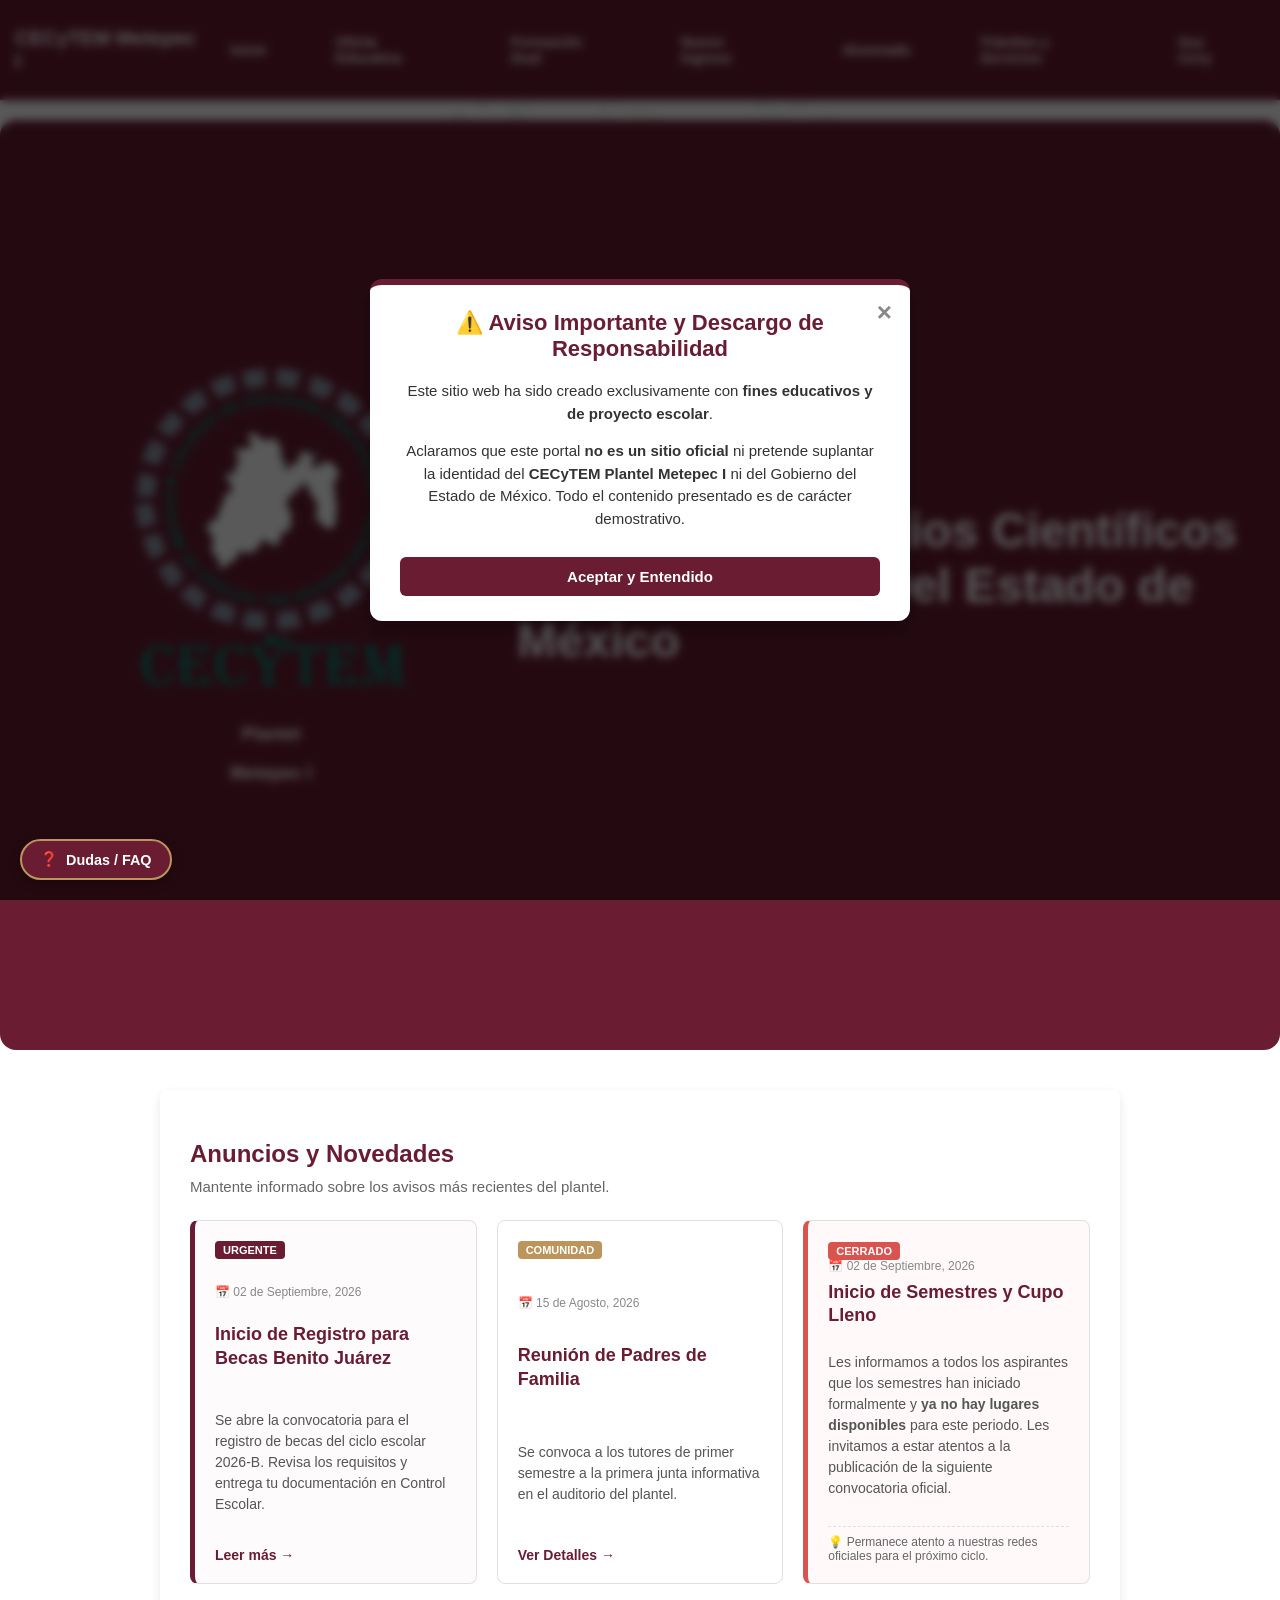
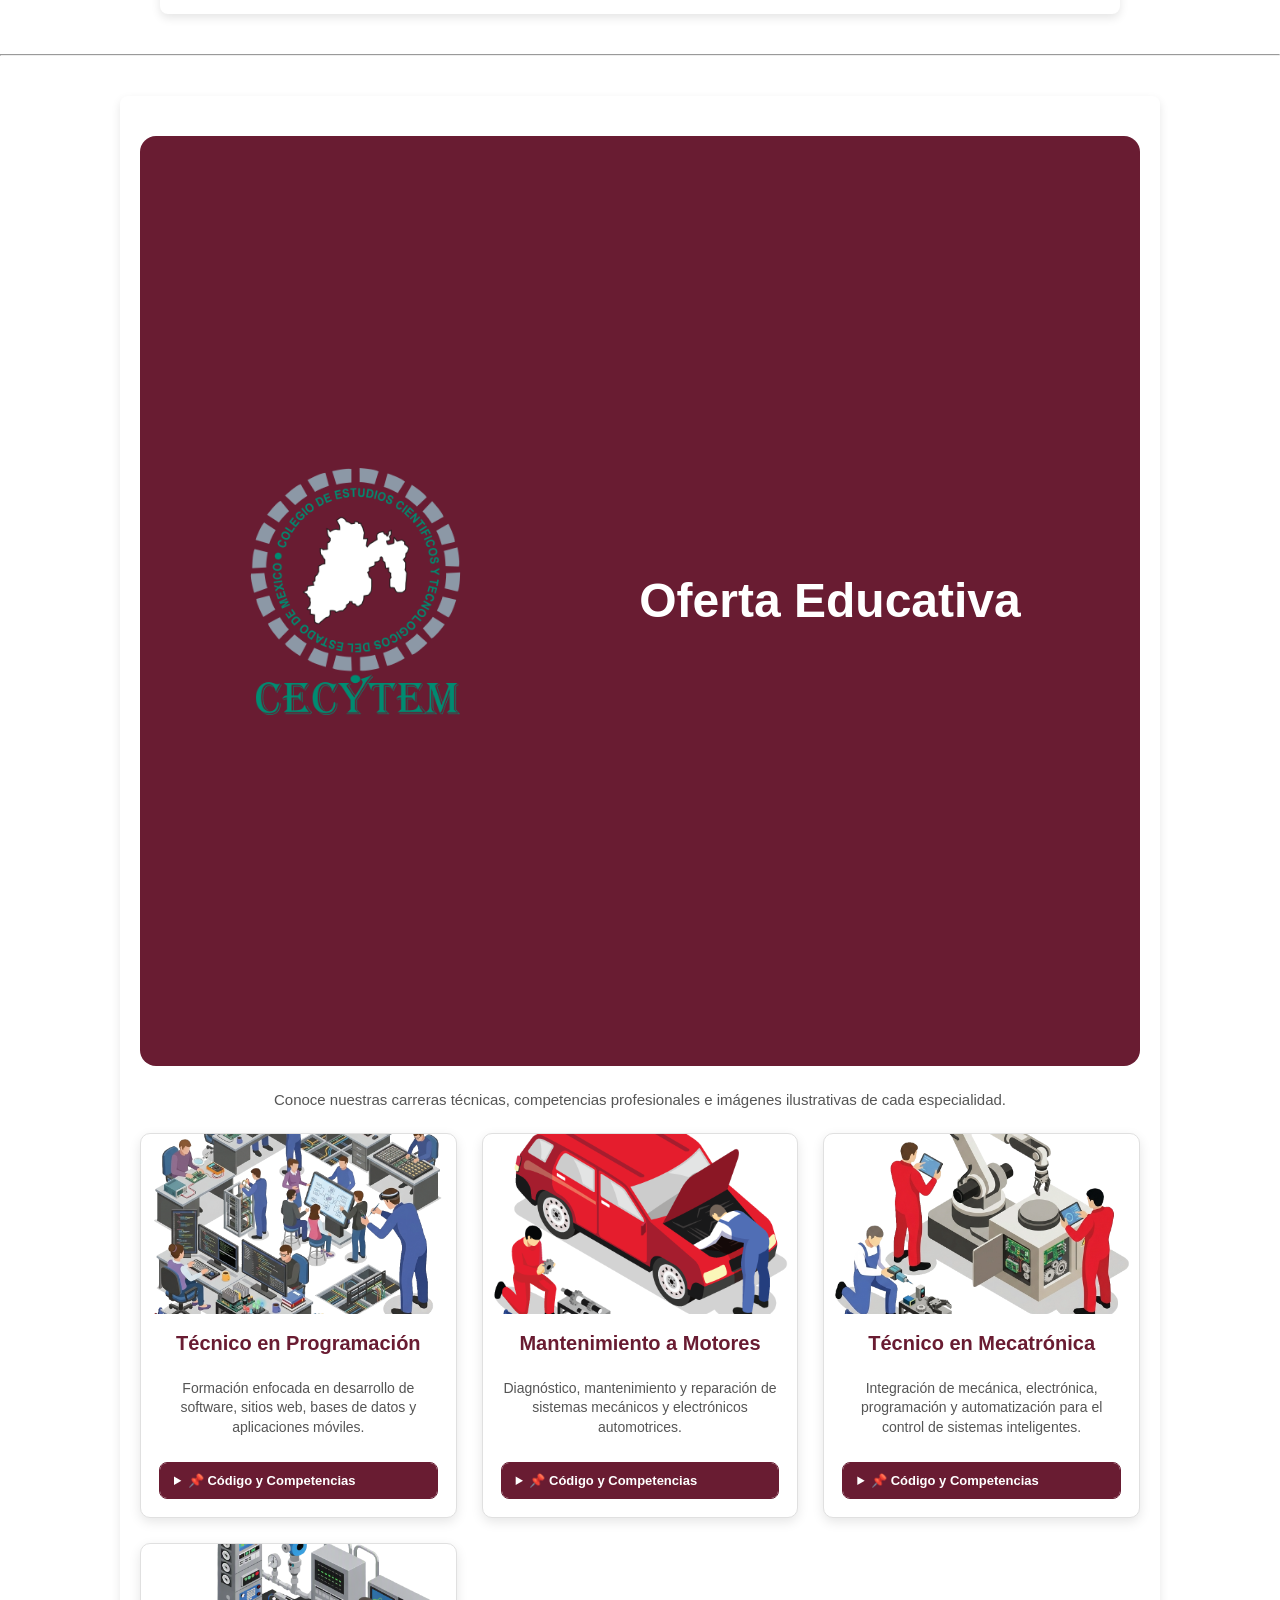
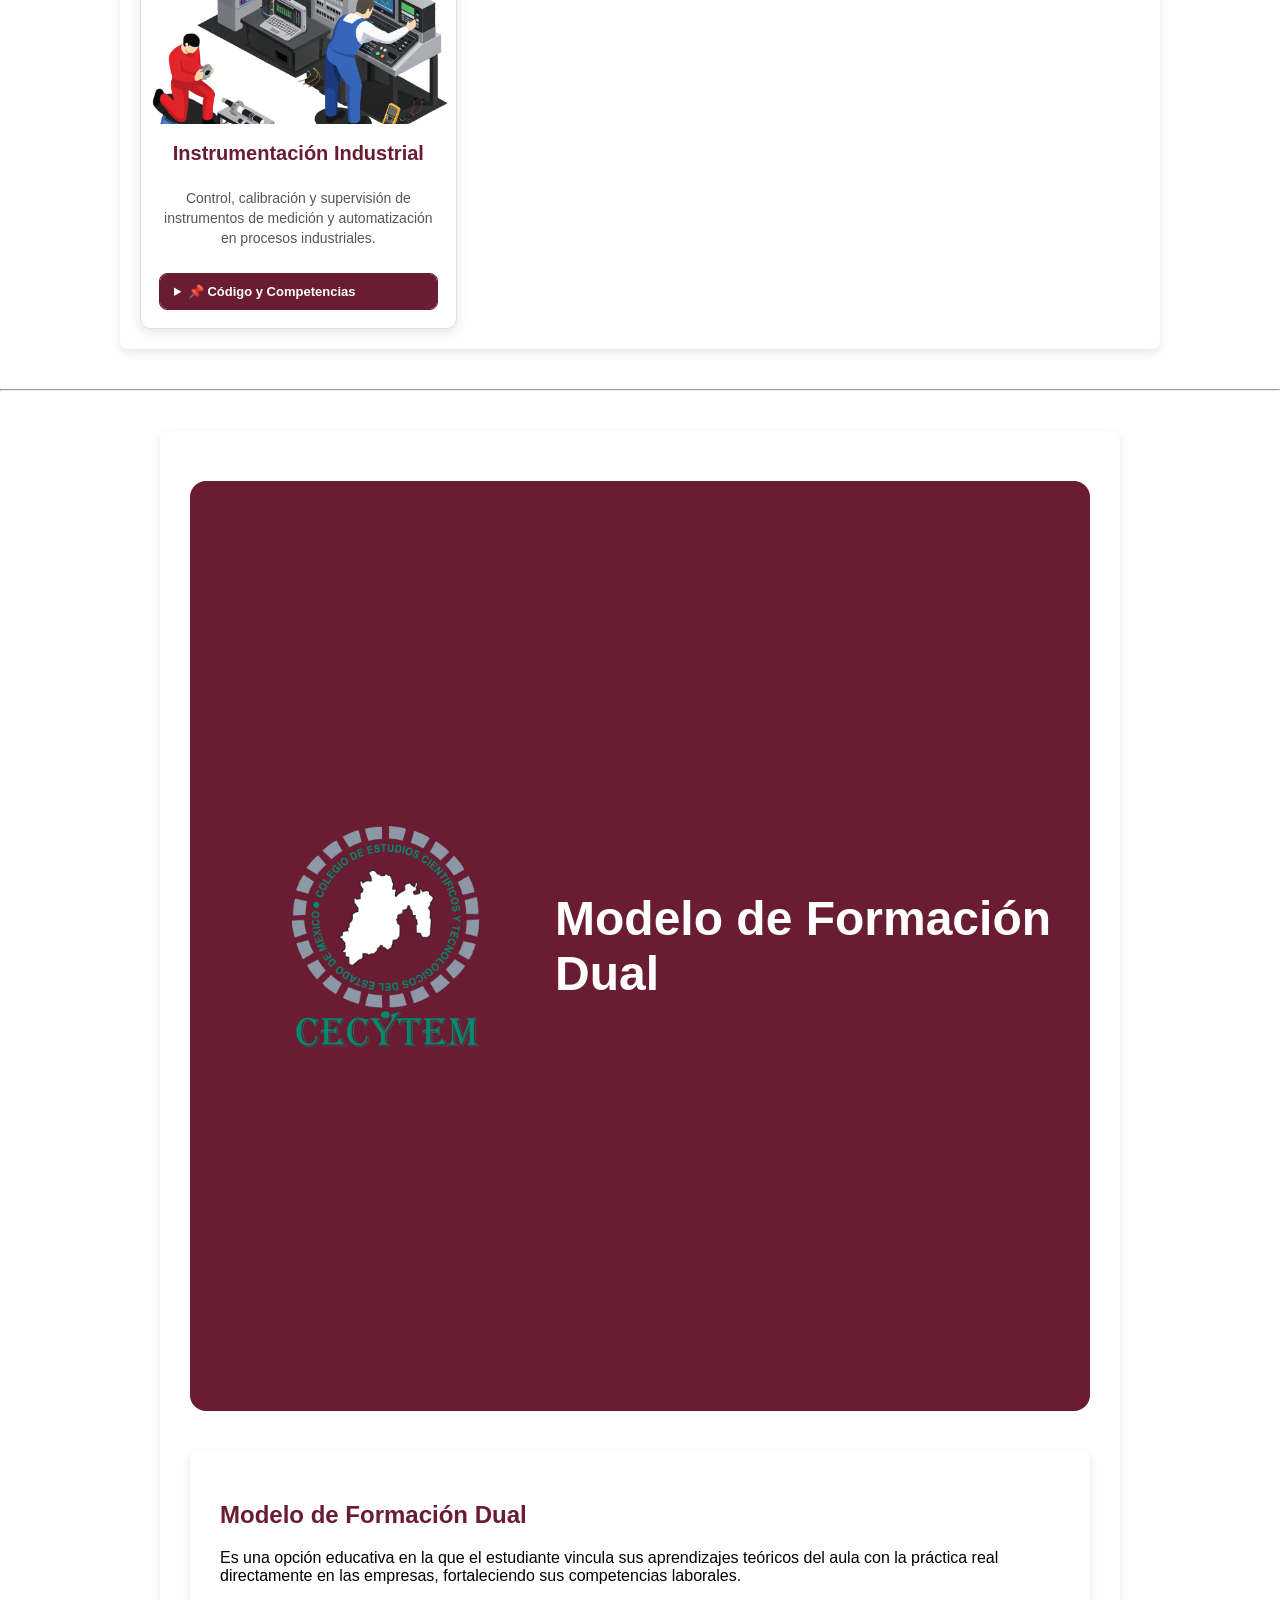
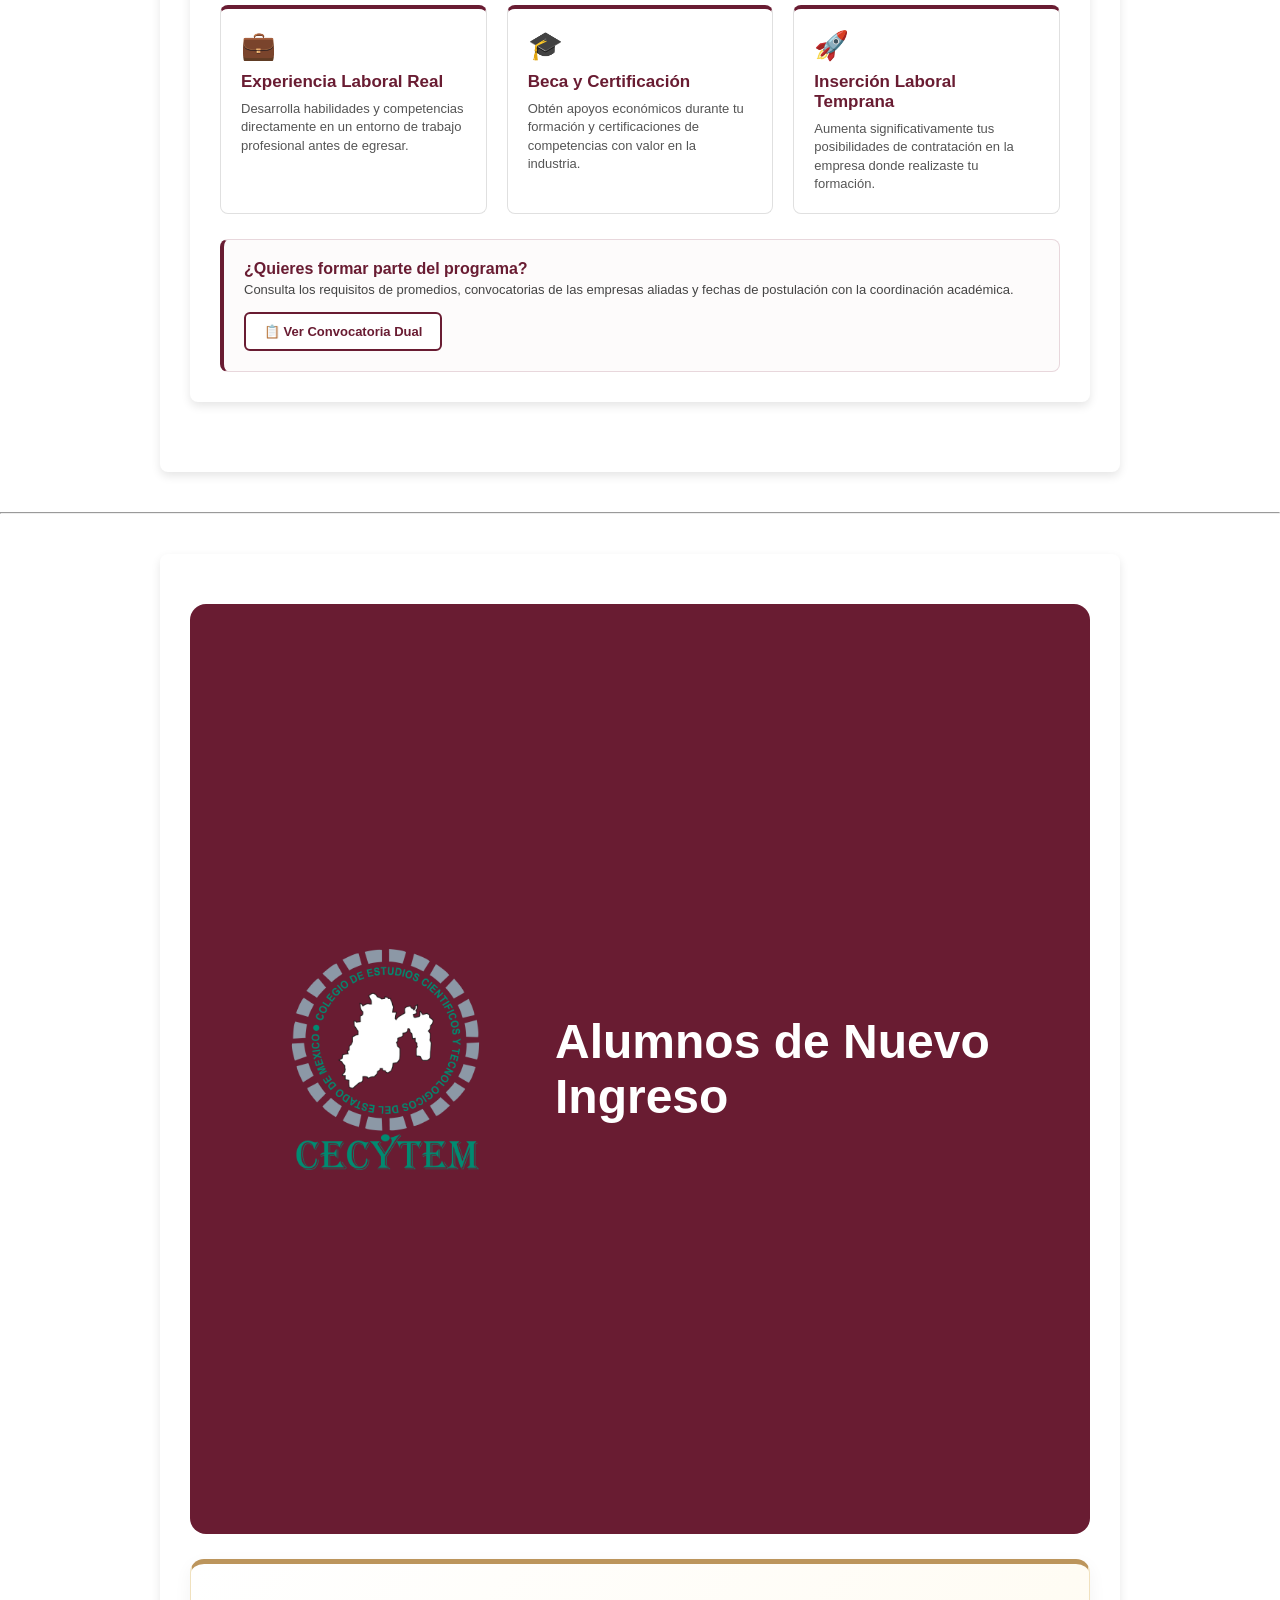
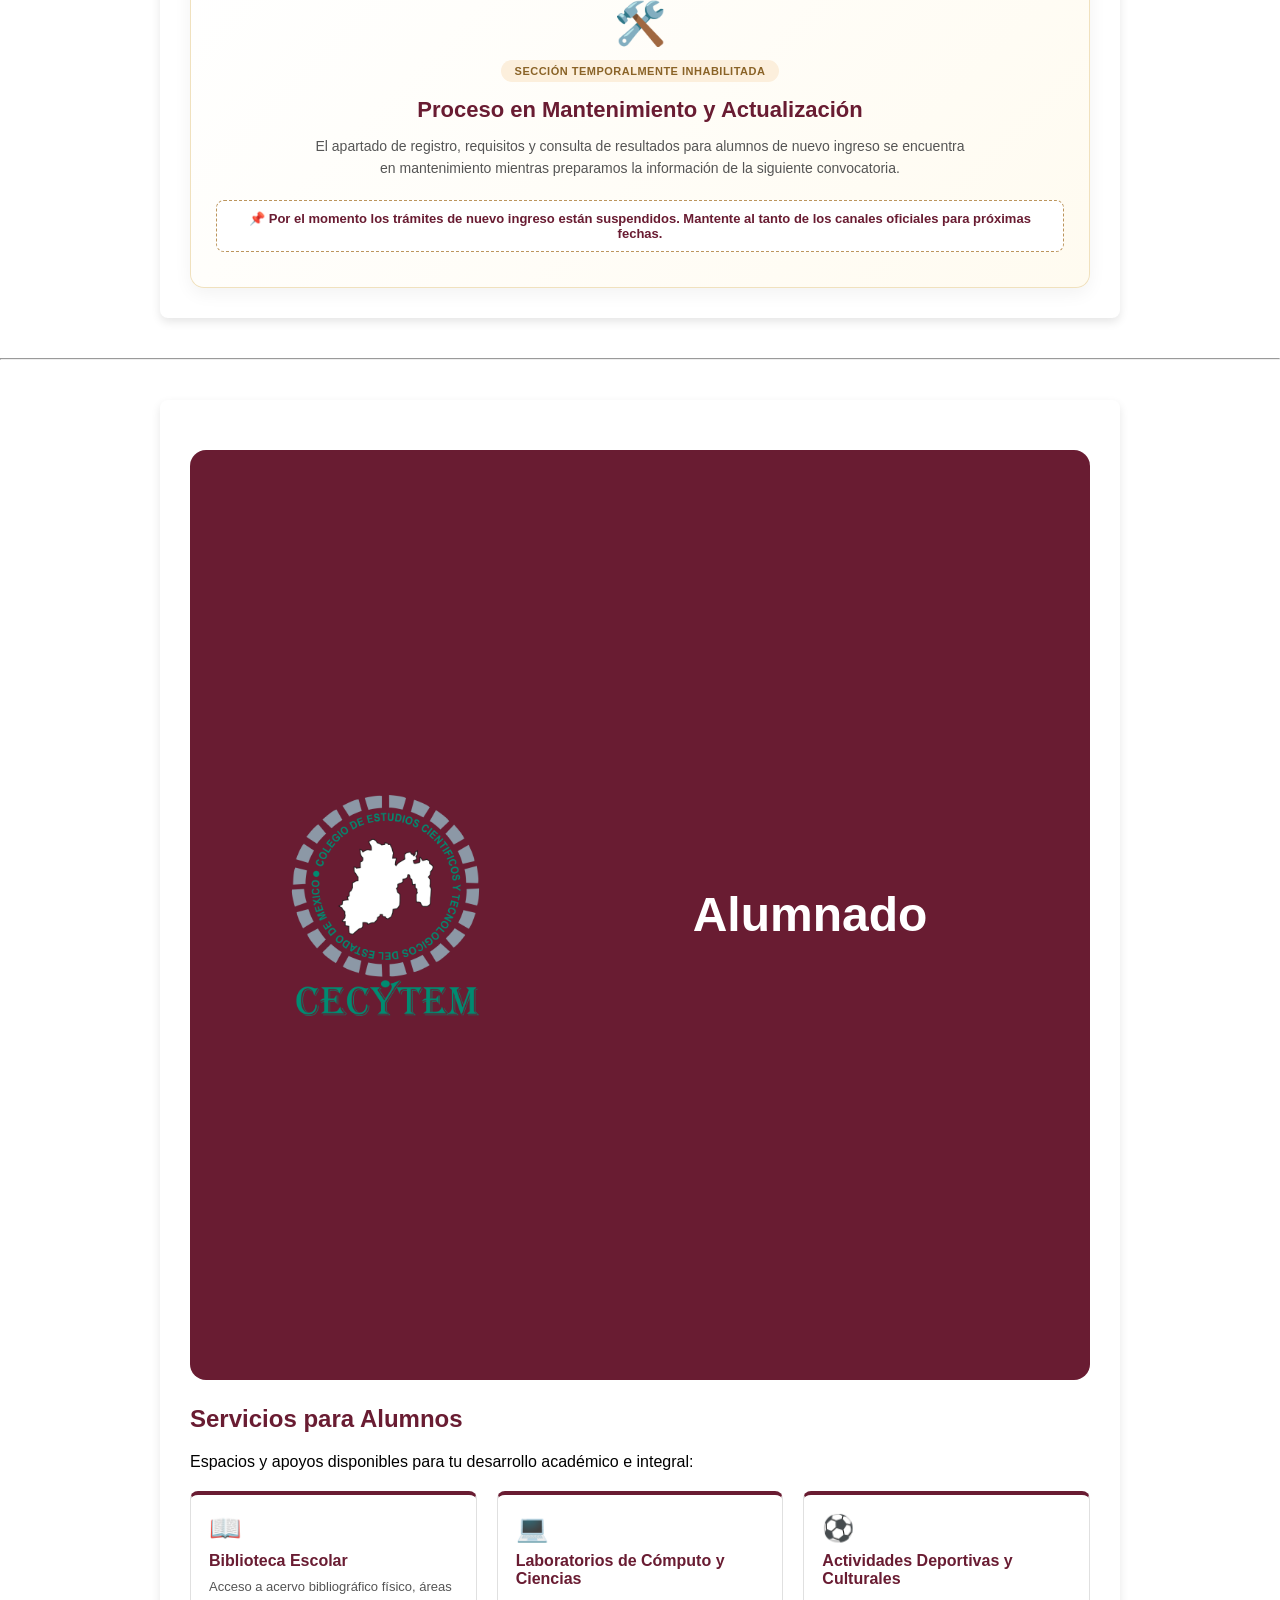
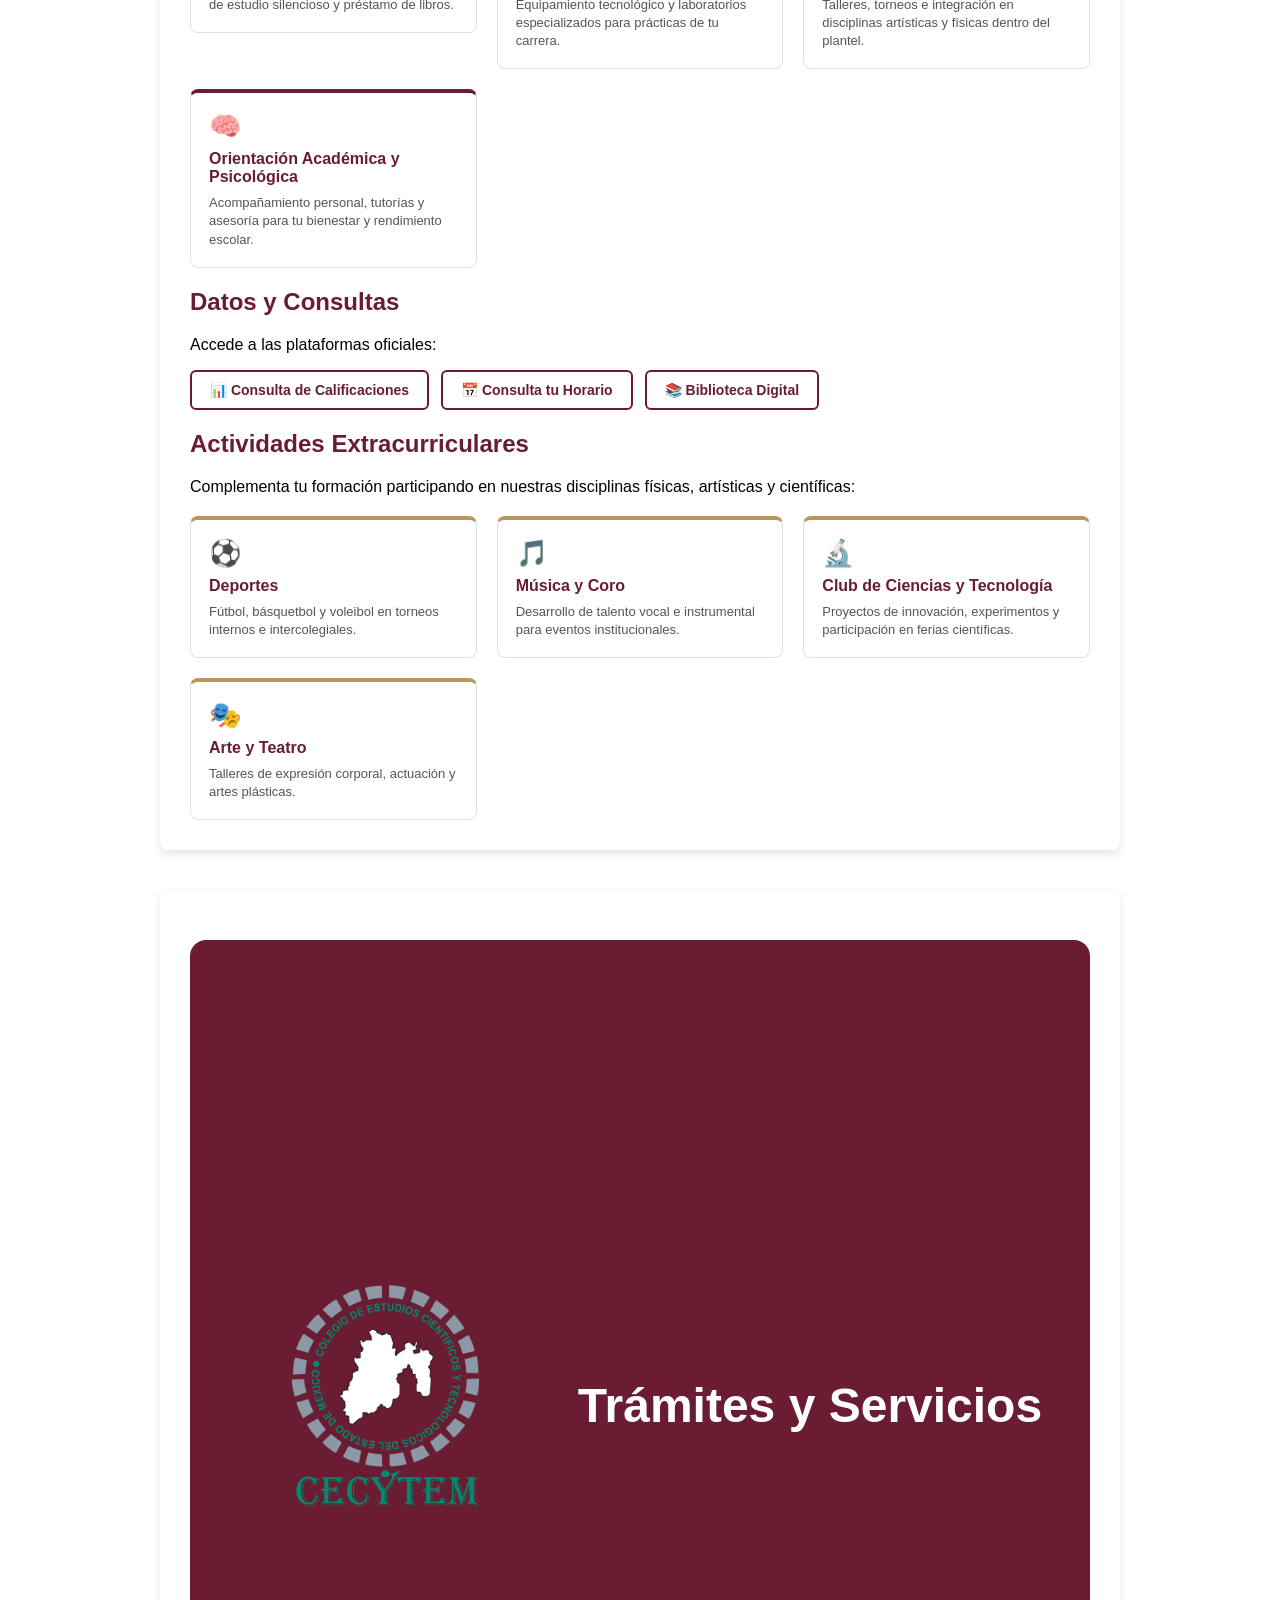
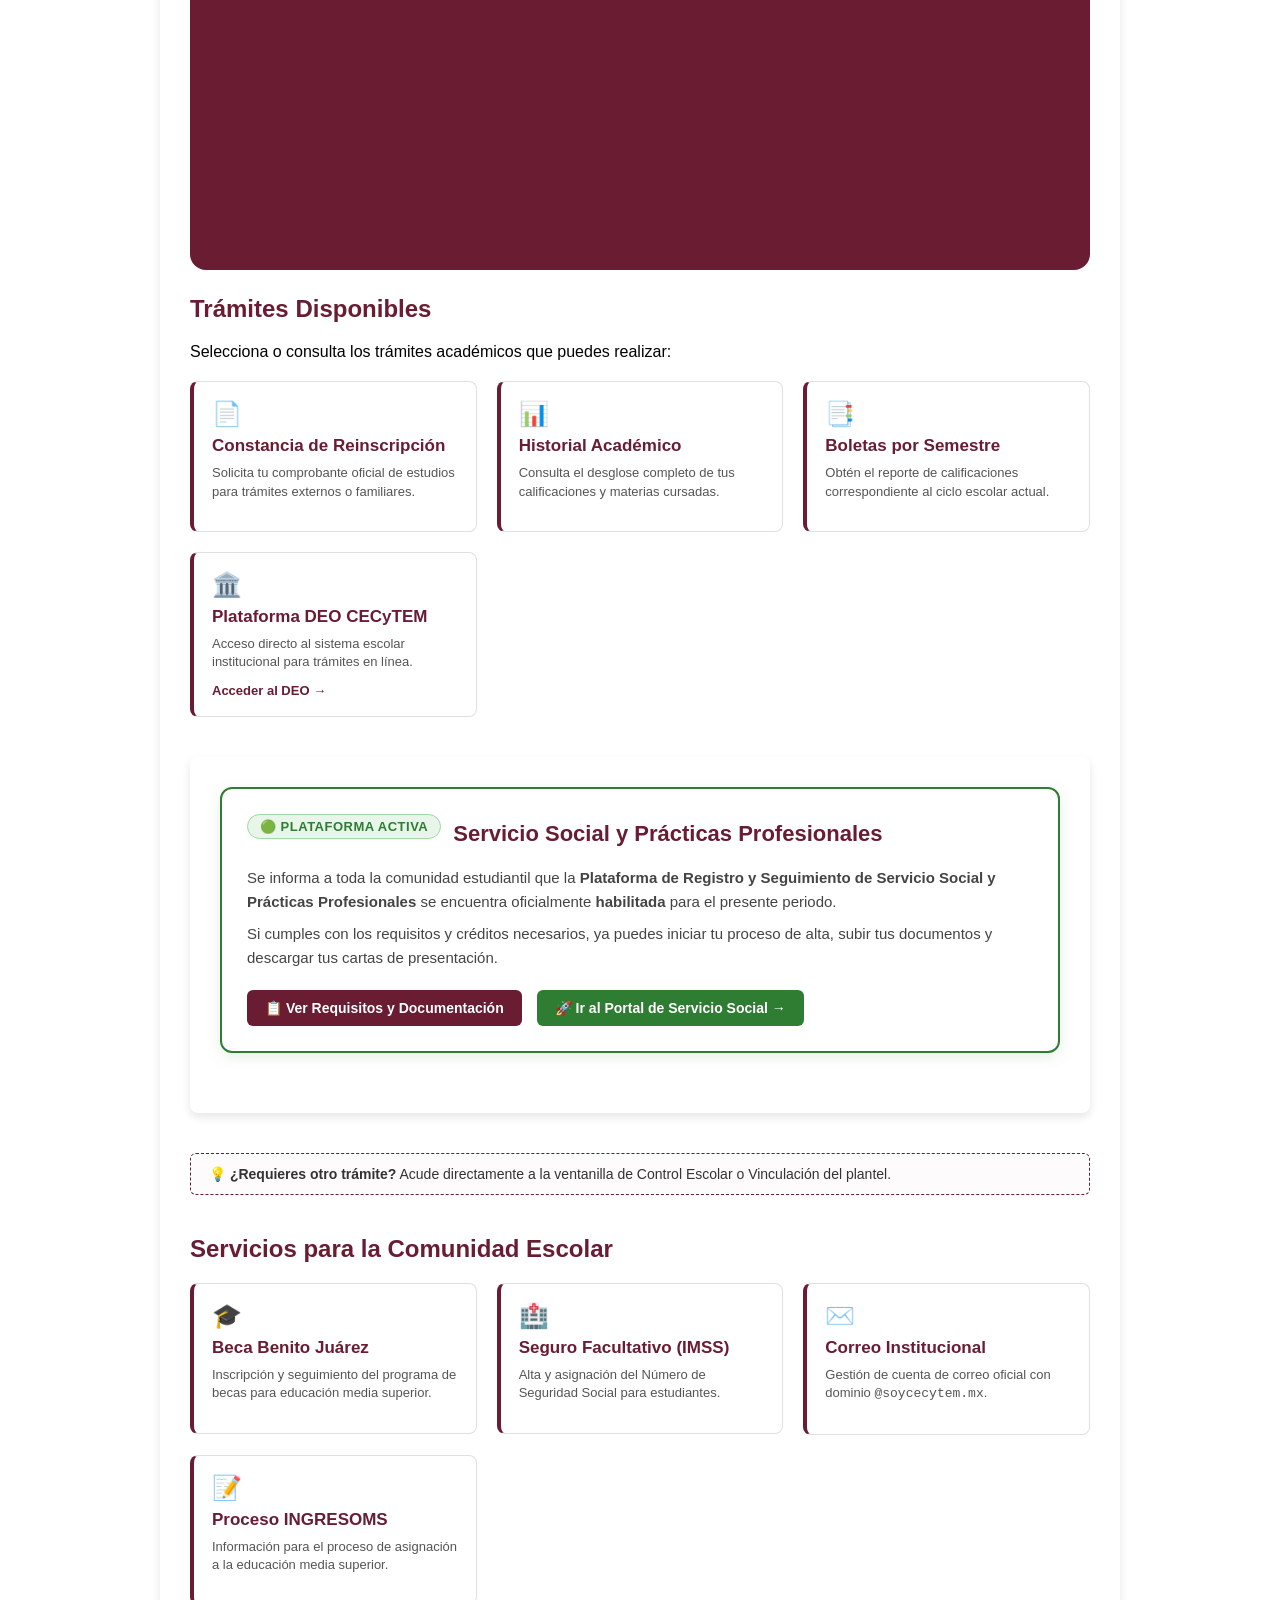
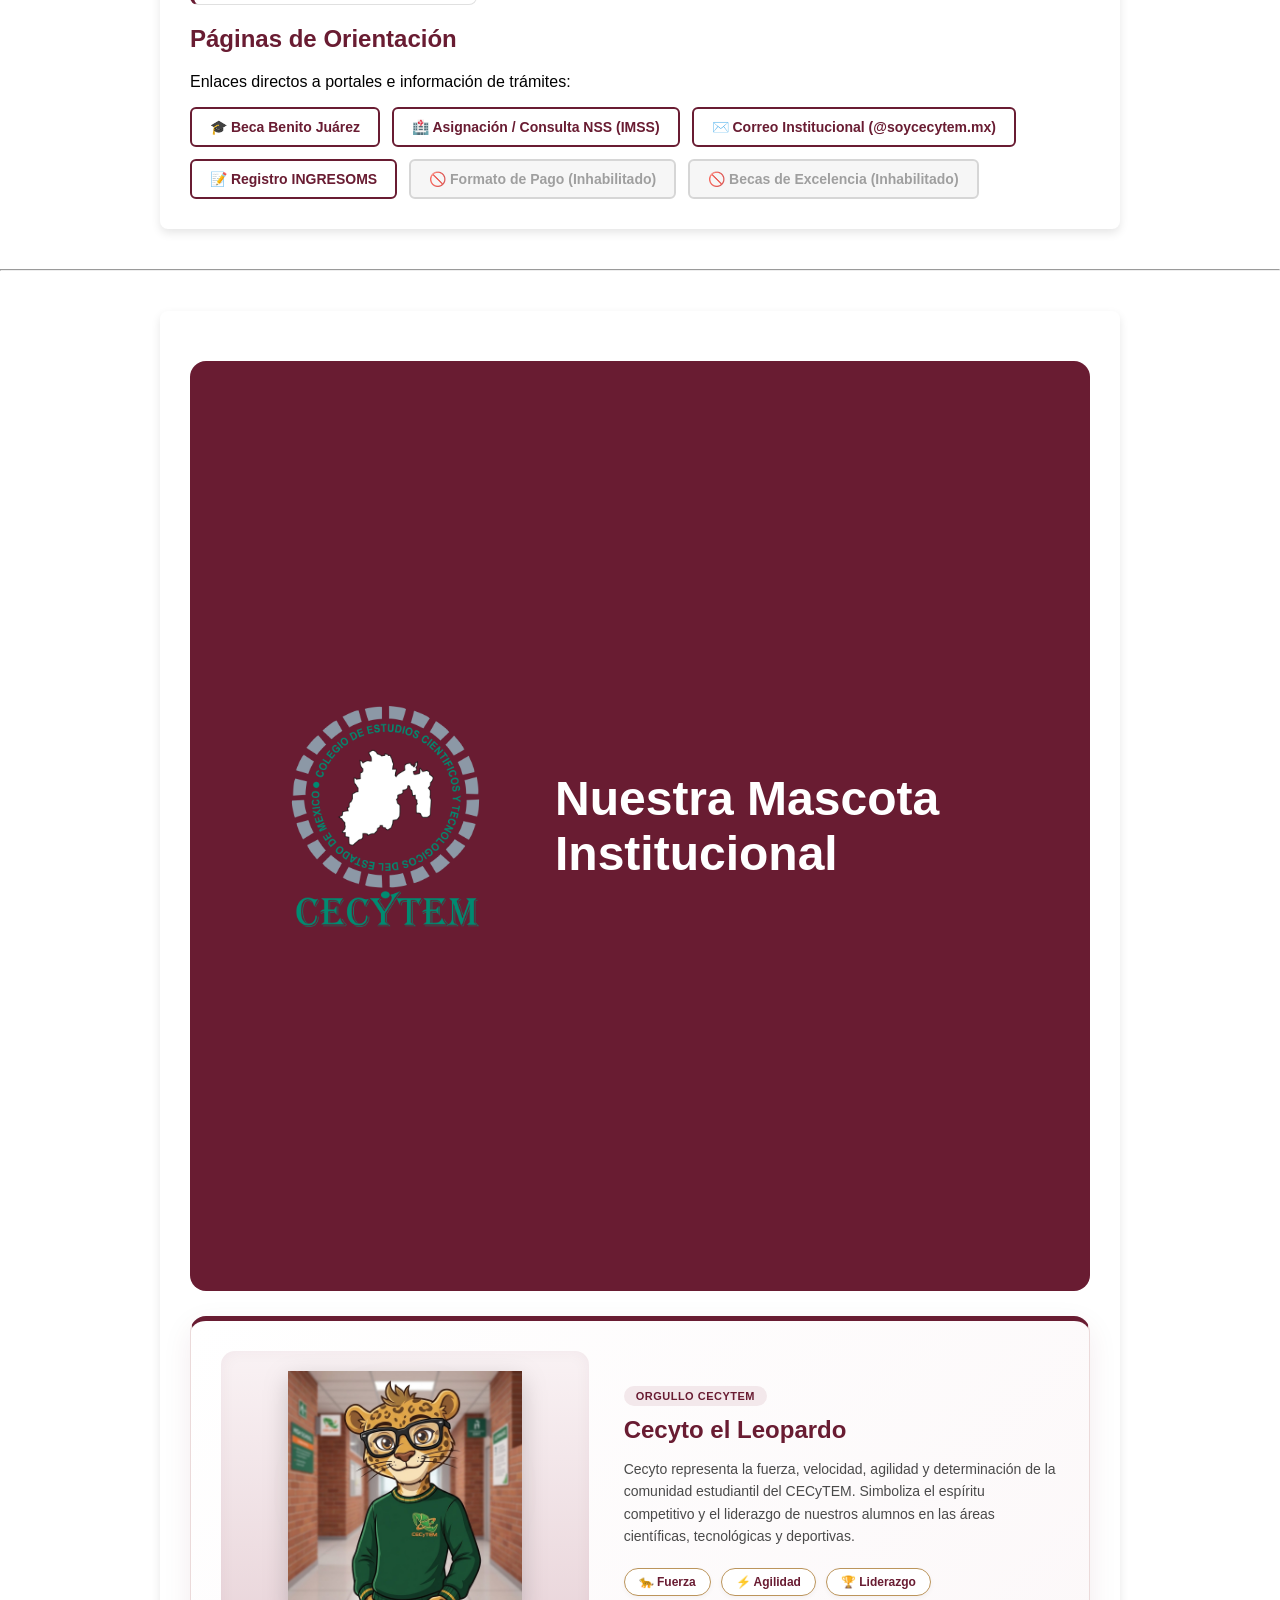
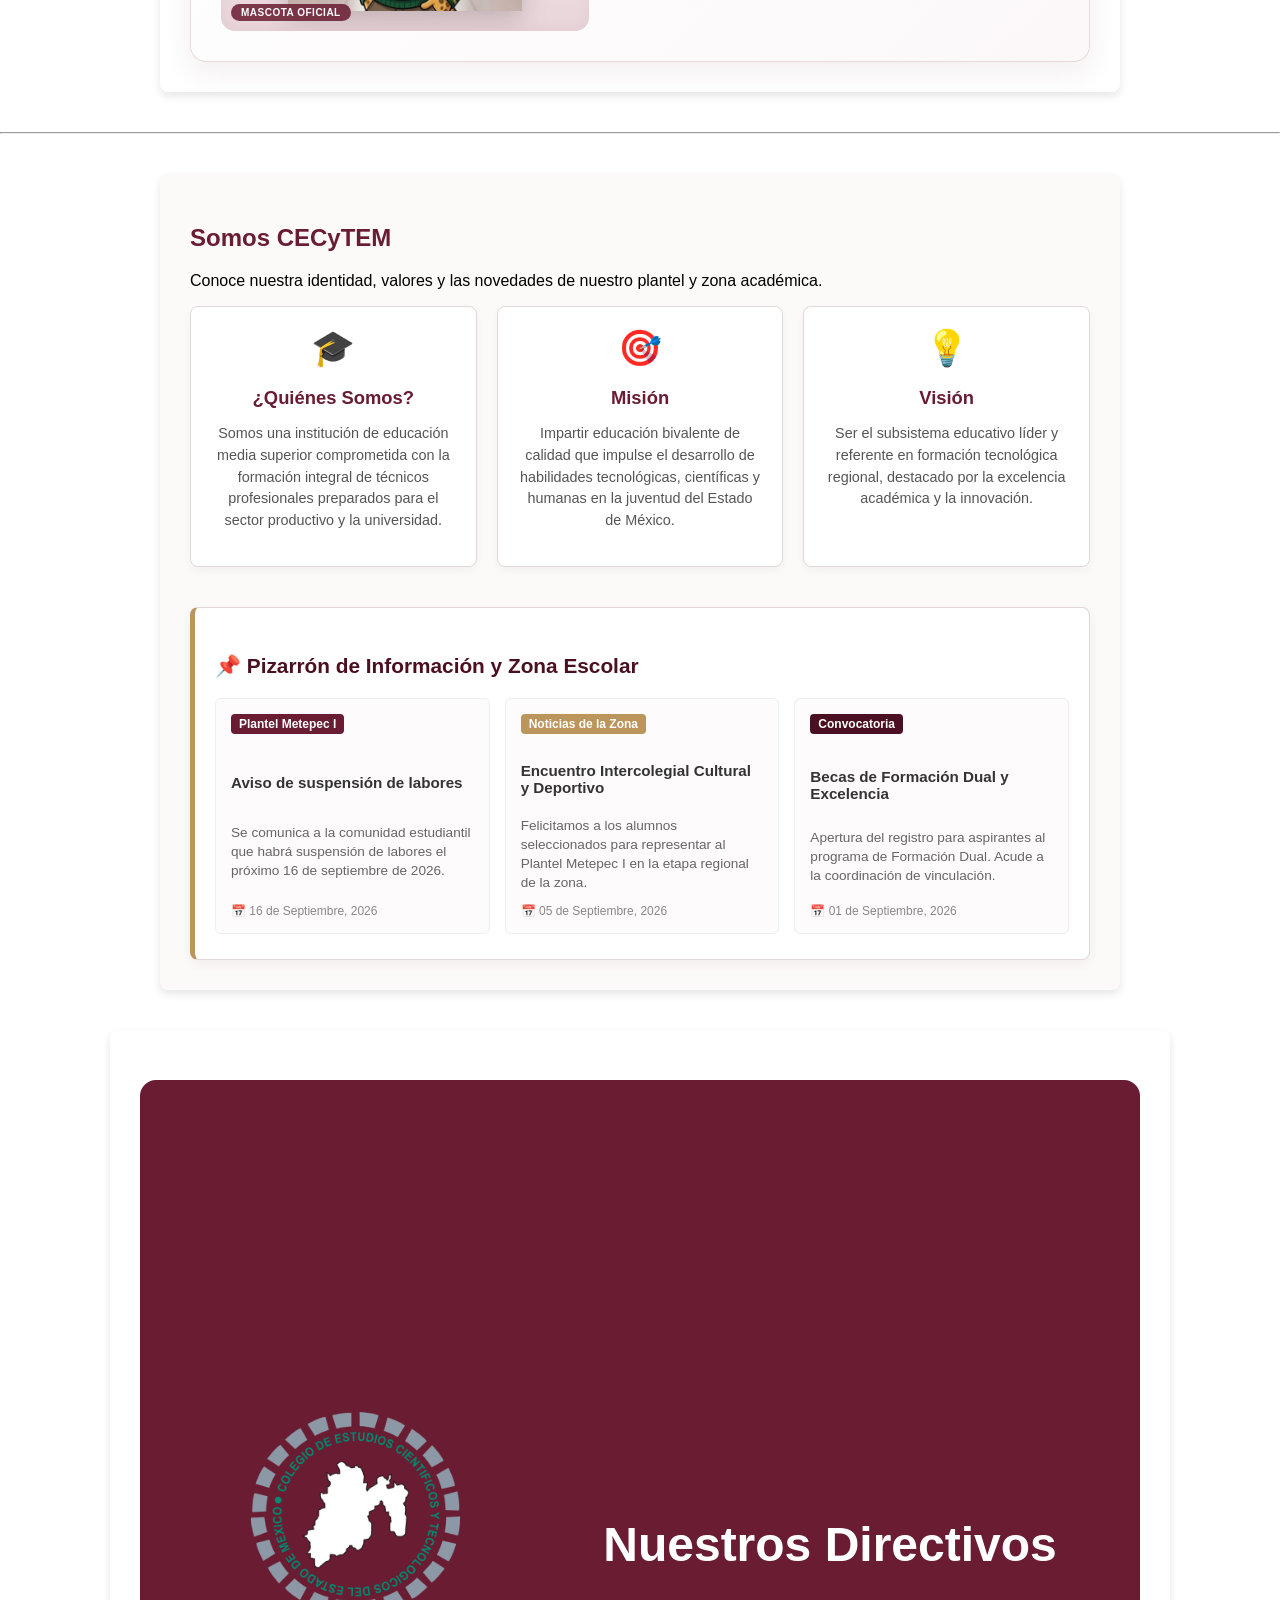
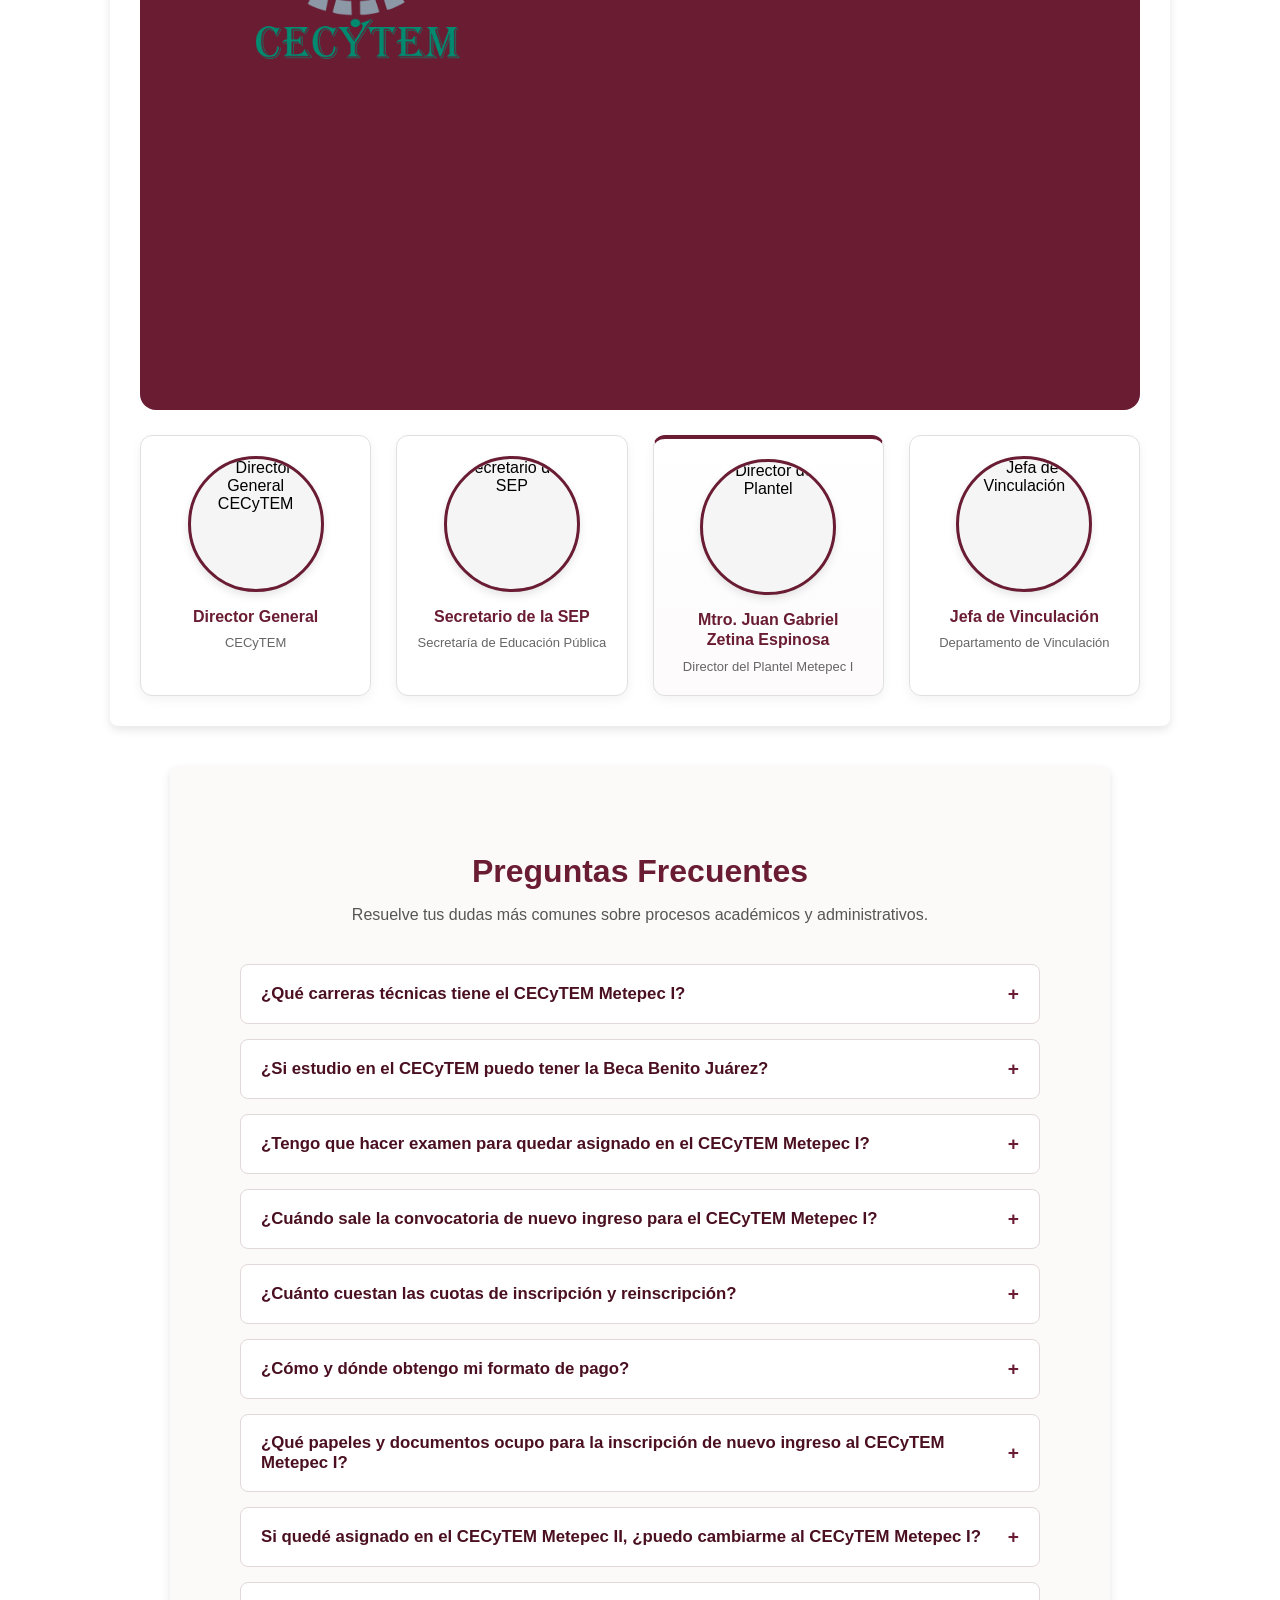
==== commit 375b3809: "Update index.html" ====
--- a/index.html
+++ b/index.html
@@ -1,4 +1,4 @@
-<!DOCTYPE html>
+   <!DOCTYPE html>
 <html lang="es">
 <head>
     <meta name="viewport" content="width=device-width, initial-scale=1.0, maximum-scale=1.0, user-scalable=no">
@@ -99,7 +99,7 @@
             <span class="anuncio-fecha">📅 02 de Septiembre, 2026</span>
             <h3>Inicio de Registro para Becas Benito Juárez</h3>
             <p>Se abre la convocatoria para el registro de becas del ciclo escolar 2026-B. Revisa los requisitos y entrega tu documentación en Control Escolar.</p>
-            <a  class="btn-anuncio">Leer más &rarr;</a>
+            <a href="#" class="btn-anuncio">Leer más &rarr;</a>
         </article>
 
         <!-- Anuncio 2 -->
@@ -111,7 +111,7 @@
             <span class="anuncio-fecha">📅 15 de Agosto, 2026</span>
             <h3>Reunión de Padres de Familia</h3>
             <p>Se convoca a los tutores de primer semestre a la primera junta informativa en el auditorio del plantel.</p>
-            <a  class="btn-anuncio">Ver Detalles &rarr;</a>
+            <a href="#" class="btn-anuncio">Ver Detalles &rarr;</a>
         </article>
         <!-- AVISO DE CIERRE DE LUGARES -->
         <article class="anuncio-card urgente">
@@ -1002,6 +1002,229 @@
         </div>
     </div>
 </section>
+<!-- SECCIÓN PROFESORES (EN CONSTRUCCIÓN) -->
+<section id="profesores" class="profesores-section section-padding">
+    <div class="container">
+        <div class="construccion-card">
+            <div class="badge-estado">🚧 Sección en Construcción</div>
+            <h2 class="section-title">Portal Docente</h2>
+            <p class="construccion-intro">
+                Estamos trabajando en un espacio exclusivo para el personal académico de nuestro plantel. Muy pronto estará disponible este módulo de gestión docente.
+            </p>
+
+            <div class="profesores-features">
+                <h3>Próximamente encontrarás aquí:</h3>
+                <ul class="features-list">
+                    <li>
+                        <span class="feature-icon">📚</span>
+                        <span><strong>Captura de Calificaciones:</strong> Acceso directo al sistema de evaluación y listas de asistencia.</span>
+                    </li>
+                    <li>
+                        <span class="feature-icon">📂</span>
+                        <span><strong>Formatos Académicos:</strong> Descarga de planeaciones didácticas, listas de cotejo y guías de materia.</span>
+                    </li>
+                    <li>
+                        <span class="feature-icon">📢</span>
+                        <span><strong>Avisos a la Comunidad Docente:</strong> Convocatorias de capacitación, fechas de entregas y reuniones de academia.</span>
+                    </li>
+                    <li>
+                        <span class="feature-icon">📆</span>
+                        <span><strong>Calendario de Evaluaciones:</strong> Fechas límite para subir reportes y periodos de exención.</span>
+                    </li>
+                </ul>
+            </div>
+        </div>
+    </div>
+</section>
+<!-- SECCIÓN CONTINUIDAD EDUCATIVA / CARRUSEL SUPERIOR -->
+<section id="educacion-superior" class="superior-section section-padding">
+    <div class="container">
+        <h2 class="section-title">Continuidad en Educación Superior</h2>
+        <p class="section-subtitle">Al egresar como Técnico del CECyTEM Metepec I, estarás preparado para ingresar a las mejores instituciones universitarias del Estado de México y del país.</p>
+    </div>
+
+    <!-- CARRUSEL INFINITO DE INSTITUCIONES -->
+    <div class="carrusel-superior">
+        <div class="carrusel-track">
+            <!-- Bloque original de universidades -->
+            <div class="carrusel-item">
+                <div class="uni-card">
+                    <span class="uni-icon">🏛️</span>
+                    <h4>UAEMéx</h4>
+                    <p>Universidad Autónoma del Estado de México</p>
+                </div>
+            </div>
+
+            <div class="carrusel-item">
+                <div class="uni-card">
+                    <span class="uni-icon">⚙️</span>
+                    <h4>UPVT</h4>
+                    <p>Universidad Politécnica del Valle de Toluca</p>
+                </div>
+            </div>
+
+            <div class="carrusel-item">
+                <div class="uni-card">
+                    <span class="uni-icon">🔬</span>
+                    <h4>IPN</h4>
+                    <p>Instituto Politécnico Nacional</p>
+                </div>
+            </div>
+
+            <div class="carrusel-item">
+                <div class="uni-card">
+                    <span class="uni-icon">🎓</span>
+                    <h4>TecNM</h4>
+                    <p>Tecnológico Nacional de México</p>
+                </div>
+            </div>
+
+            <div class="carrusel-item">
+                <div class="uni-card">
+                    <span class="uni-icon">🌐</span>
+                    <h4>UMB</h4>
+                    <p>Universidad Mexiquense del Bicentenario</p>
+                </div>
+            </div>
+
+            <div class="carrusel-item">
+                <div class="uni-card">
+                    <span class="uni-icon">📐</span>
+                    <h4>UTVAM</h4>
+                    <p>Universidad Tecnológica del Valle de Toluca</p>
+                </div>
+            </div>
+
+            <!-- Copia duplicada para animación fluida infinita sin pausas -->
+            <div class="carrusel-item" aria-hidden="true">
+                <div class="uni-card">
+                    <span class="uni-icon">🏛️</span>
+                    <h4>UAEMéx</h4>
+                    <p>Universidad Autónoma del Estado de México</p>
+                </div>
+            </div>
+
+            <div class="carrusel-item" aria-hidden="true">
+                <div class="uni-card">
+                    <span class="uni-icon">⚙️</span>
+                    <h4>UPVT</h4>
+                    <p>Universidad Politécnica del Valle de Toluca</p>
+                </div>
+            </div>
+
+            <div class="carrusel-item" aria-hidden="true">
+                <div class="uni-card">
+                    <span class="uni-icon">🔬</span>
+                    <h4>IPN</h4>
+                    <p>Instituto Politécnico Nacional</p>
+                </div>
+            </div>
+
+            <div class="carrusel-item" aria-hidden="true">
+                <div class="uni-card">
+                    <span class="uni-icon">🎓</span>
+                    <h4>TecNM</h4>
+                    <p>Tecnológico Nacional de México</p>
+                </div>
+            </div>
+
+            <div class="carrusel-item" aria-hidden="true">
+                <div class="uni-card">
+                    <span class="uni-icon">🌐</span>
+                    <h4>UMB</h4>
+                    <p>Universidad Mexiquense del Bicentenario</p>
+                </div>
+            </div>
+
+            <div class="carrusel-item" aria-hidden="true">
+                <div class="uni-card">
+                    <span class="uni-icon">📐</span>
+                    <h4>UTVAM</h4>
+                    <p>Universidad Tecnológica del Valle de Toluca</p>
+                </div>
+            </div>
+        </div>
+    </div>
+</section>
+<!-- SECCIÓN UNIVERSIDADES EN LÍNEA -->
+<section id="universidades-linea" class="linea-section section-padding">
+    <div class="container">
+        <div class="linea-card">
+            <div class="badge-opcion">💡 Alternativas de Ingreso a Educación Superior</div>
+            <h2 class="section-title">¿No fuiste asignado a tu universidad de preferencia?</h2>
+            <p class="section-subtitle">
+                ¡No detengas tus estudios! Al egresar del CECyTEM cuentas con el nivel de bachillerato para inscribirte en **universidades públicas en línea completamente gratuitas y con validez oficial SEP**.
+            </p>
+
+            <div class="linea-grid">
+                <!-- UnADM -->
+                <div class="uni-linea-item">
+                    <div class="uni-linea-header">
+                        <span class="uni-badge">Pública y Gratuita</span>
+                        <h3>UnADM</h3>
+                    </div>
+                    <h4>Universidad Abierta y a Distancia de México</h4>
+                    <p>Institución de la SEP que ofrece licenciaturas e ingenierías 100% en línea (Desarrollo de Software, Gestión Administrativa, Biotecnología y más).</p>
+                    <a href="https://www.unadmexico.mx/" target="_blank" rel="noopener" class="btn-uni-linea">Conocer Convocatorias →</a>
+                </div>
+
+                <!-- UNRC / Rosario Castellanos -->
+                <div class="uni-linea-item">
+                    <div class="uni-linea-header">
+                        <span class="uni-badge">Modalidad Híbrida / Línea</span>
+                        <h3>UNRC</h3>
+                    </div>
+                    <h4>Universidad Nacional Rosario Castellanos</h4>
+                    <p>Oferta educativa pública sin examen de admisión tradicional; cuenta con modalidades a distancia y semipresenciales en áreas de tecnología y ciencias sociales.</p>
+                    <a href="https://www.rcastellanos.cdmx.gob.mx/" target="_blank" rel="noopener" class="btn-uni-linea">Conocer Convocatorias →</a>
+                </div>
+            </div>
+
+            <div class="linea-footer-note">
+                <p>📌 <strong>Nota:</strong> Mantente atento a las convocatorias de ingreso que estas instituciones publican semestral y anualmente.</p>
+            </div>
+        </div>
+    </div>
+</section>
+<!-- BLOQUE FIN DE PÁGINA / MÁS INFORMACIÓN -->
+<section class="fin-pagina-section">
+    <div class="container">
+        <div class="fin-pagina-card">
+            <span class="fin-pagina-icon">🏁</span>
+            <h3>Has llegado al final de la página</h3>
+            <p>Por el momento, esta es toda la información oficial disponible para el plantel. Para dudas específicas o trámites adicionales, favor de contactar a la administración mediante los canales ubicados abajo.</p>
+        </div>
+    </div>
+</section>
+<!-- BLOQUE DE NAVEGACIÓN RÁPIDA / LO QUE HAS VISITADO -->
+<section class="visto-section">
+    <div class="container">
+        <div class="visto-card">
+            <div class="visto-header">
+                <span class="visto-icon">👀</span>
+                <h3>Contenido consultado en esta página</h3>
+            </div>
+            <p>Resumen de los apartados principales disponibles en el portal:</p>
+            
+            <div class="visto-tags">
+                <a href="#anuncios" class="visto-tag">📢 Anuncios y Novedades</a>
+                <a href="#carreras" class="visto-tag">💻 Oferta Educativa</a>
+                <a href="#dual" class="visto-tag">⚙️ Formación Dual</a>
+                <a href="#nuevo-ingreso" class="visto-tag">🛠️ Nuevo Ingreso</a>
+                <a href="#alumnado" class="visto-tag">🎓 Servicios para Alumnos</a>
+                <a href="#tramites" class="visto-tag">📄 Trámites y Servicios</a>
+                <a href="#beca-benito" class="visto-tag">💳 Beca Benito Juárez</a>
+                <a href="#mascota" class="visto-tag">🐆 Mascota Institucional</a>
+                <a href="#somos-cecytem" class="visto-tag">🏫 Somos CECyTEM</a>
+                <a href="#directivos" class="visto-tag">👔 Directivos</a>
+                <a href="#faq" class="visto-tag">❓ Preguntas Frecuentes</a>
+                <a href="#profesores" class="visto-tag">🚧 Portal Docente</a>
+                <a href="#educacion-superior" class="visto-tag">🏛️ Educación Superior</a>
+                <a href="#universidades-linea" class="visto-tag">💻 Universidades en Línea</a>
+            </div>
+        </div>
+    </div>
+</section>
     <!-- Botón flotante para regresar al inicio -->
 <a href="#inicio" id="btn-ir-arriba" title="Volver al inicio">&#8593;</a>
 <!-- Modal para ampliar imagen -->
--- a/style.css
+++ b/style.css
@@ -2448,4 +2448,93 @@
     .pizarron-grid {
         grid-template-columns: 1fr;
     }
-}+}
+/* ==========================================================
+   SECCIÓN PROFESORES / PORTAL DOCENTE
+   ========================================================== */
+.profesores-section {
+    background-color: #ffffff;
+}
+
+.construccion-card {
+    background: #fcf9f9;
+    border: 2px dashed #BC955C; /* Borde punteado estilo aviso/construcción */
+    border-radius: 12px;
+    padding: 35px 25px;
+    max-width: 850px;
+    margin: 0 auto;
+    text-align: center;
+    box-shadow: 0 4px 15px rgba(105, 28, 50, 0.05);
+}
+
+.badge-estado {
+    display: inline-block;
+    background-color: #BC955C;
+    color: #ffffff;
+    font-size: 0.8rem;
+    font-weight: bold;
+    padding: 6px 14px;
+    border-radius: 20px;
+    margin-bottom: 15px;
+    text-transform: uppercase;
+    letter-spacing: 0.5px;
+}
+
+.construccion-intro {
+    color: #555555;
+    font-size: 0.95rem;
+    max-width: 650px;
+    margin: 0 auto 30px auto;
+    line-height: 1.6;
+}
+
+.profesores-features {
+    background: #ffffff;
+    border: 1px solid #e2d7d9;
+    border-radius: 8px;
+    padding: 25px;
+    text-align: left;
+}
+
+.profesores-features h3 {
+    color: #691C32;
+    font-size: 1.1rem;
+    margin-bottom: 18px;
+    text-align: center;
+}
+
+.features-list {
+    list-style: none;
+    display: grid;
+    grid-template-columns: repeat(auto-fit, minmax(260px, 1fr));
+    gap: 16px;
+}
+
+.features-list li {
+    display: flex;
+    align-items: flex-start;
+    gap: 12px;
+    font-size: 0.9rem;
+    color: #444444;
+    line-height: 1.4;
+}
+
+.feature-icon {
+    font-size: 1.3rem;
+    flex-shrink: 0;
+}
+
+/* Adaptación para pantallas de celular */
+@media (max-width: 768px) {
+    .construccion-card {
+        padding: 25px 15px;
+    }
+
+    .profesores-features {
+        padding: 18px 15px;
+    }
+
+    .features-list {
+        grid-template-columns: 1fr;
+    }
+}
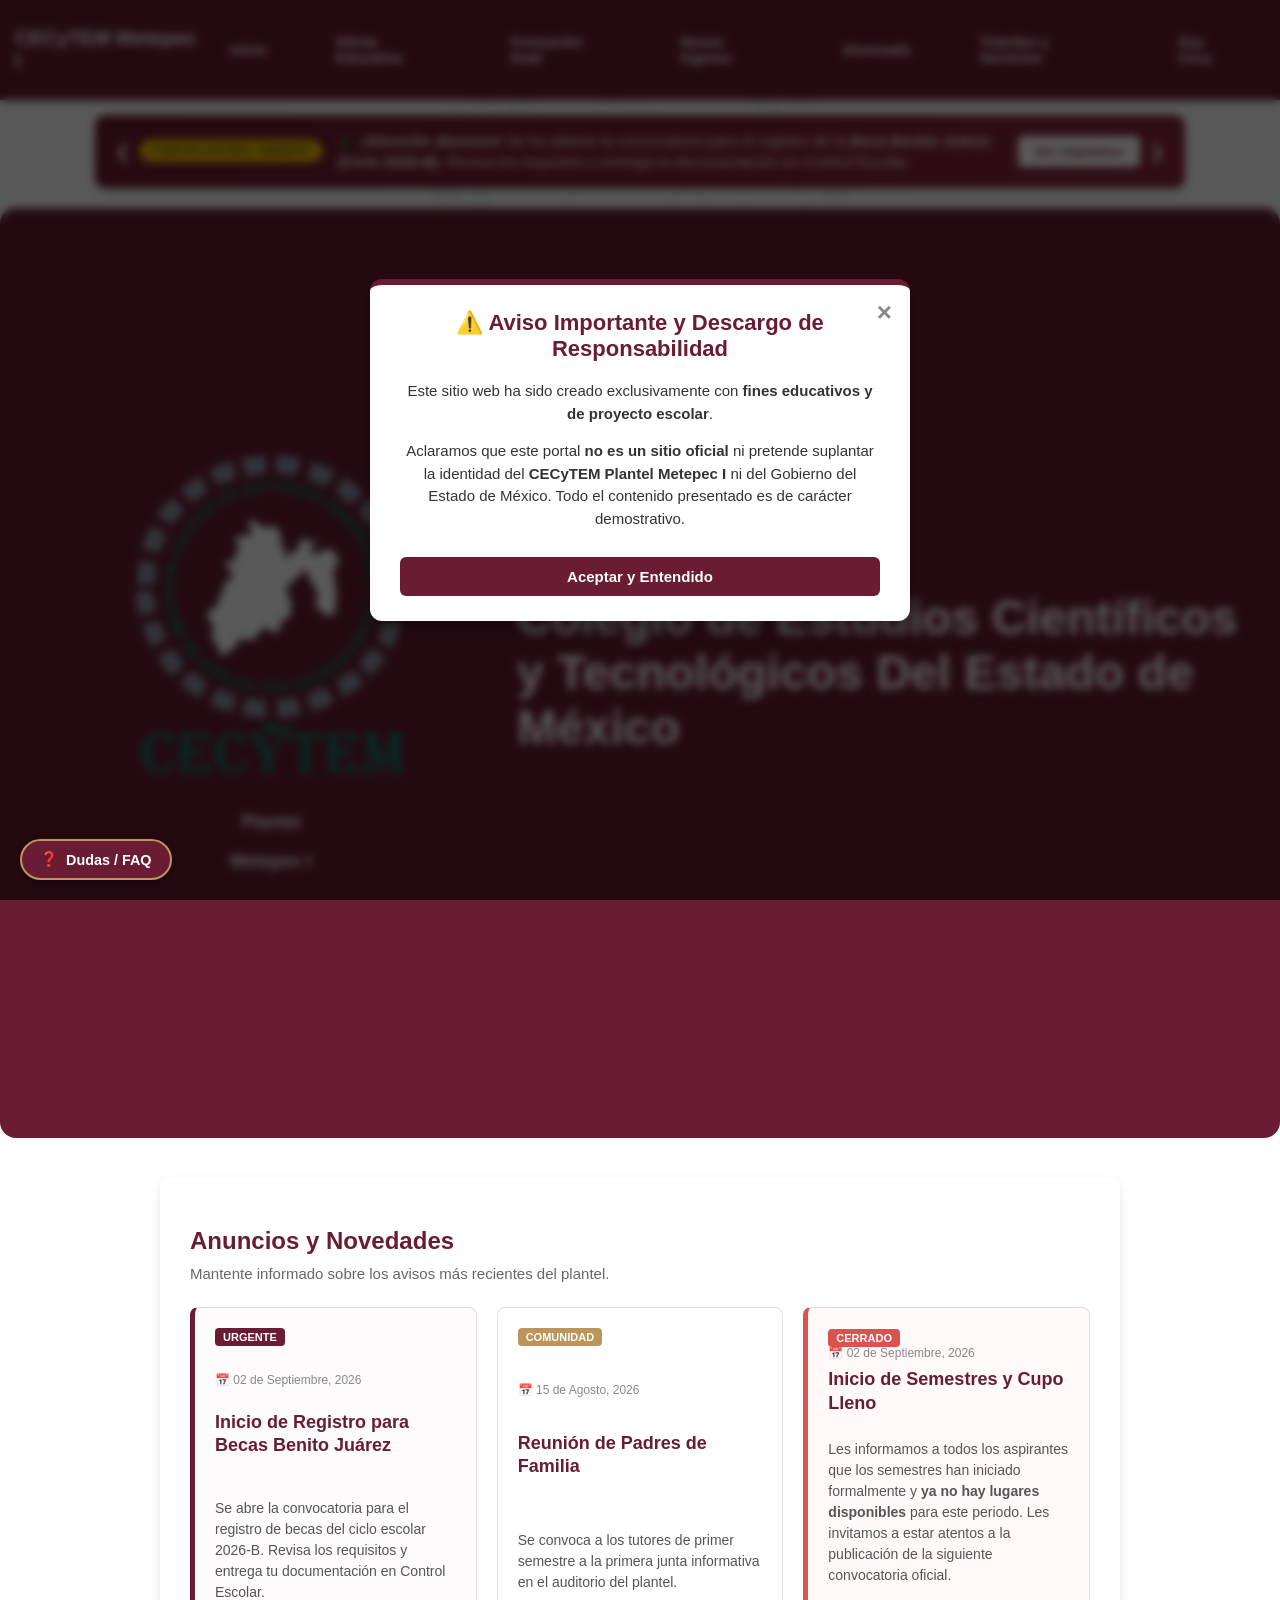
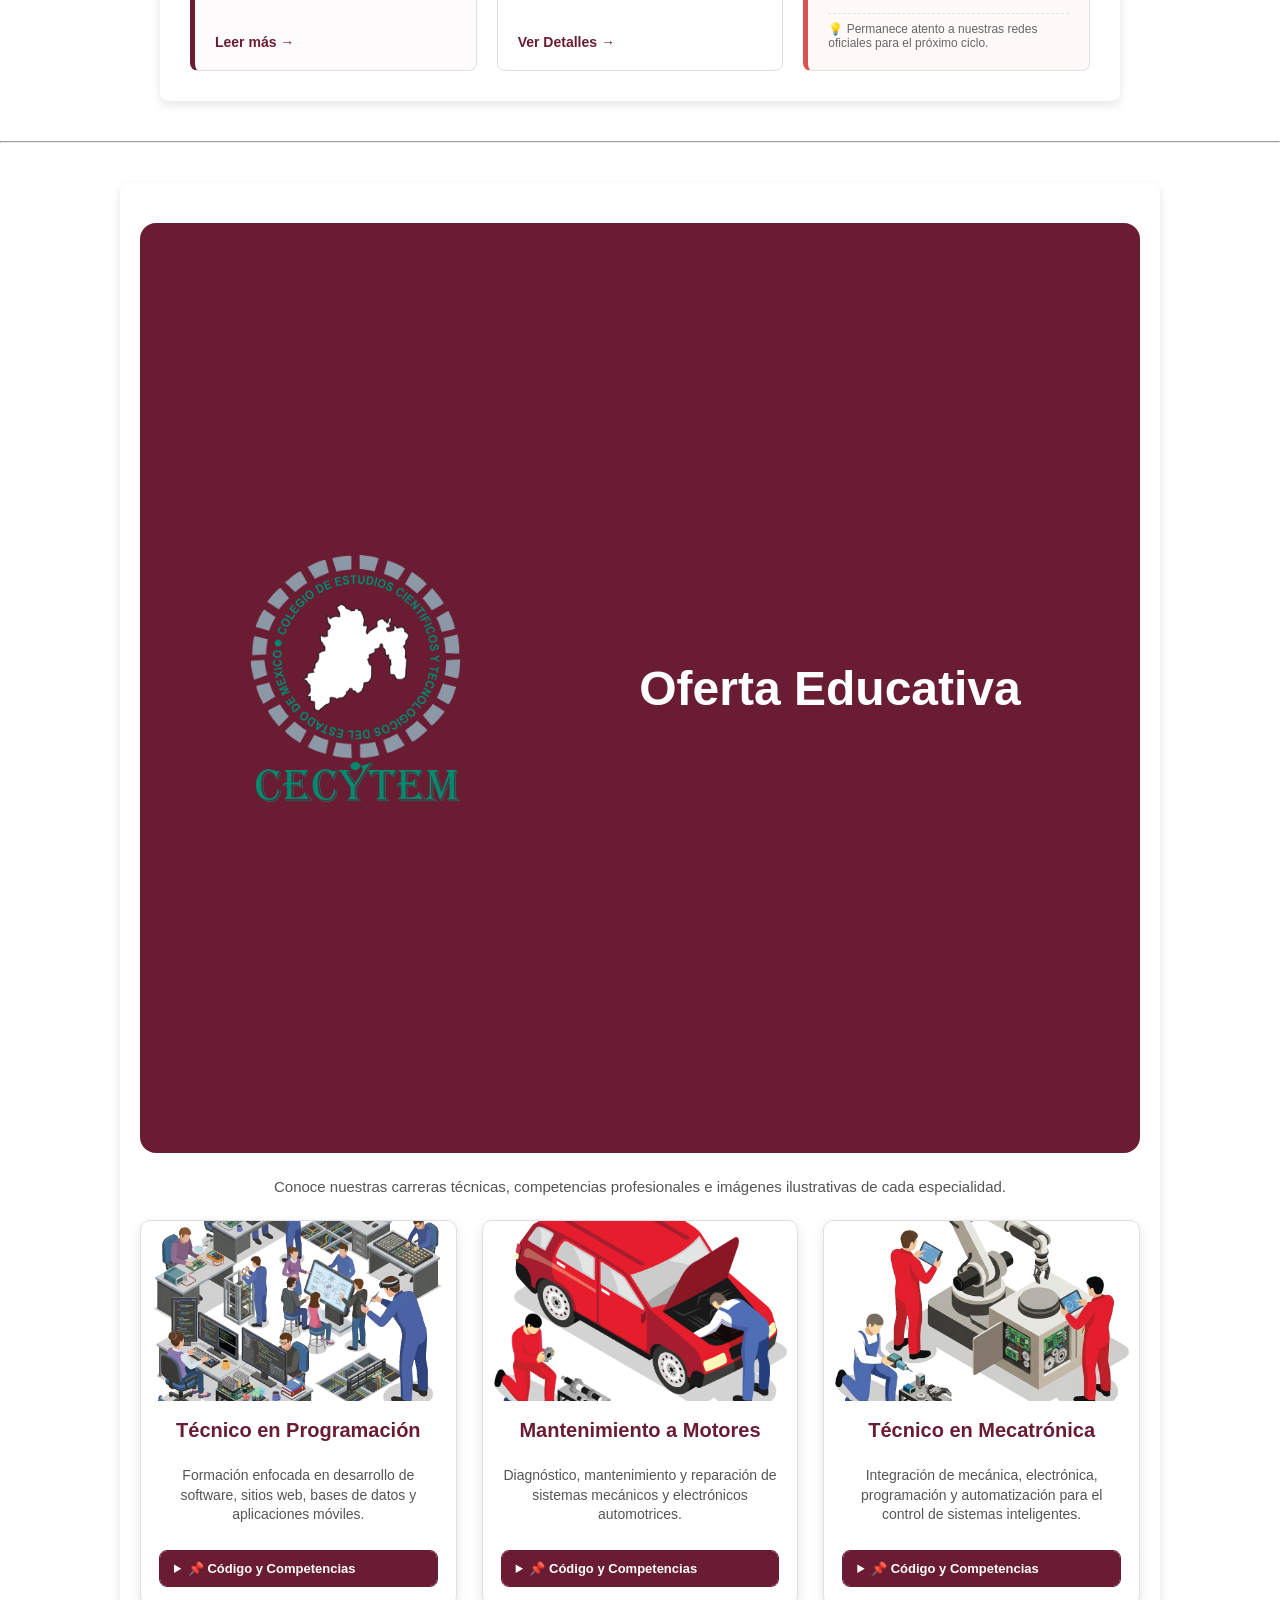
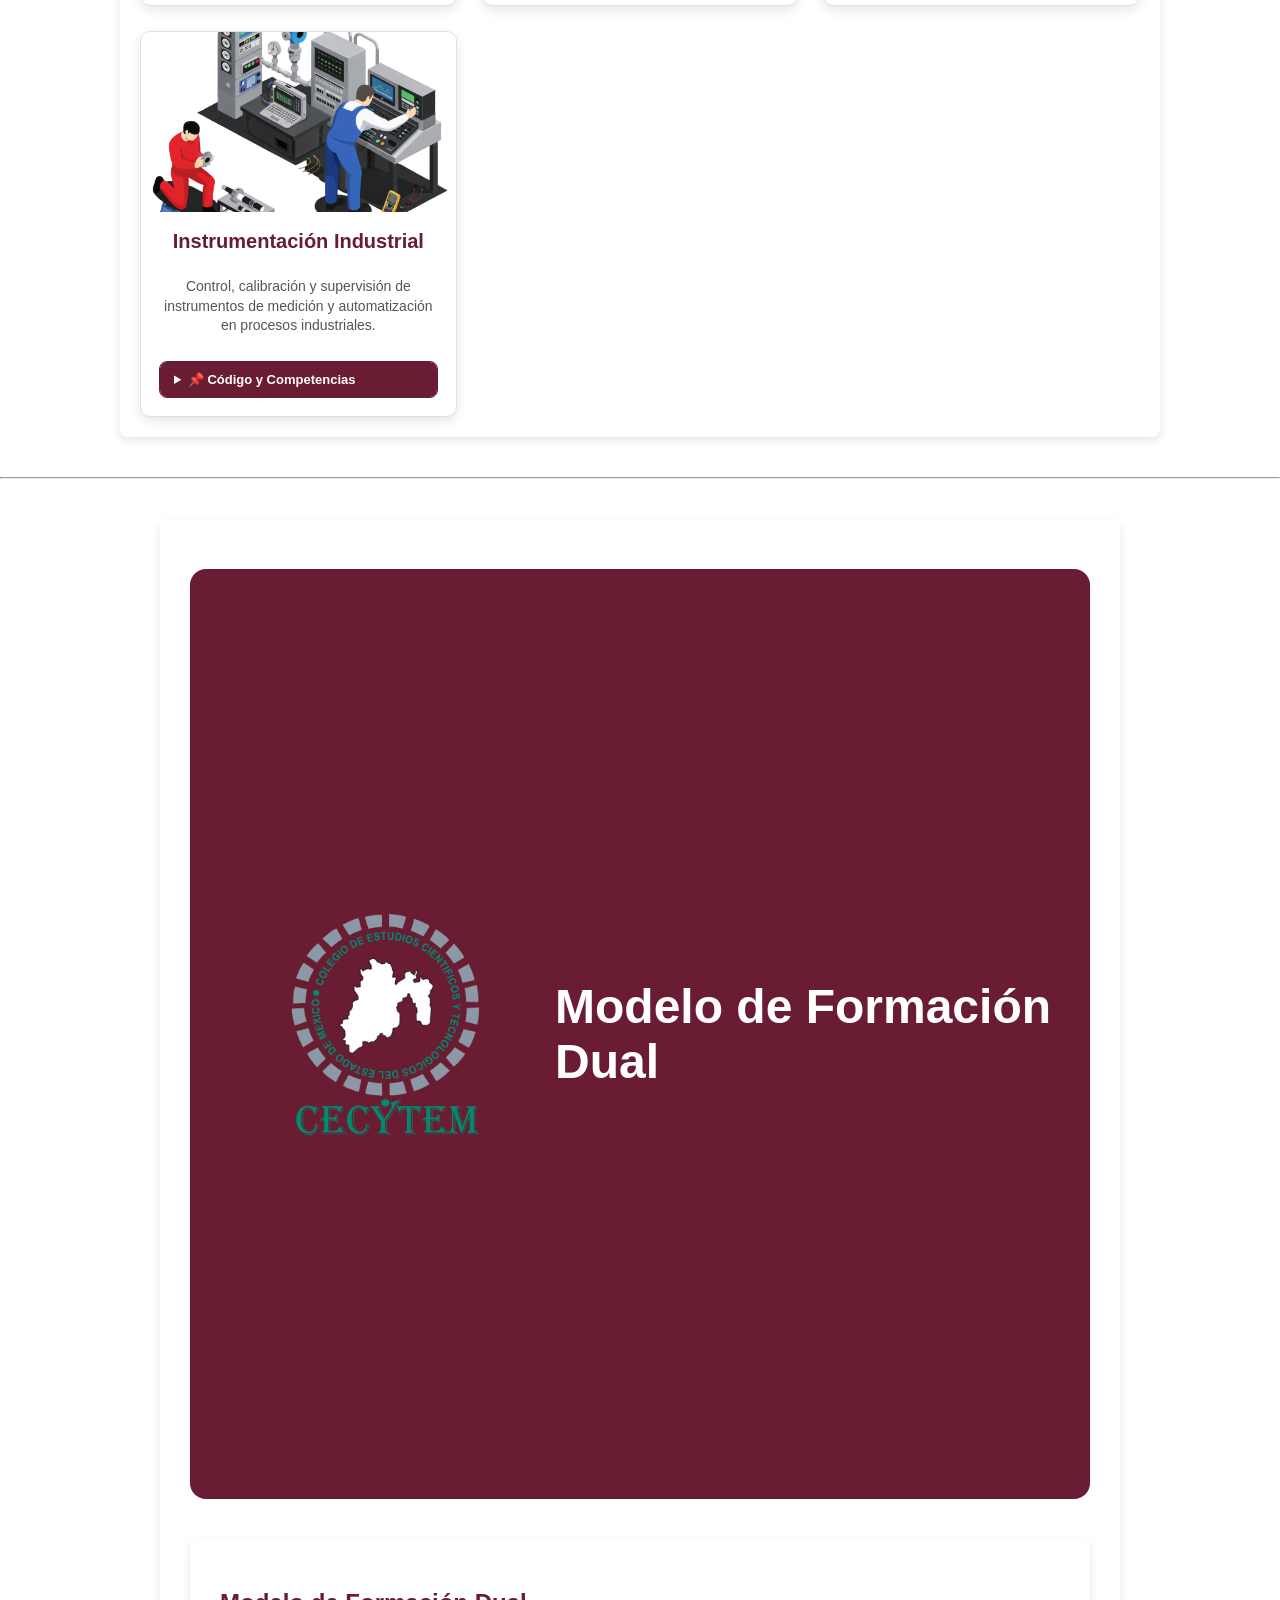
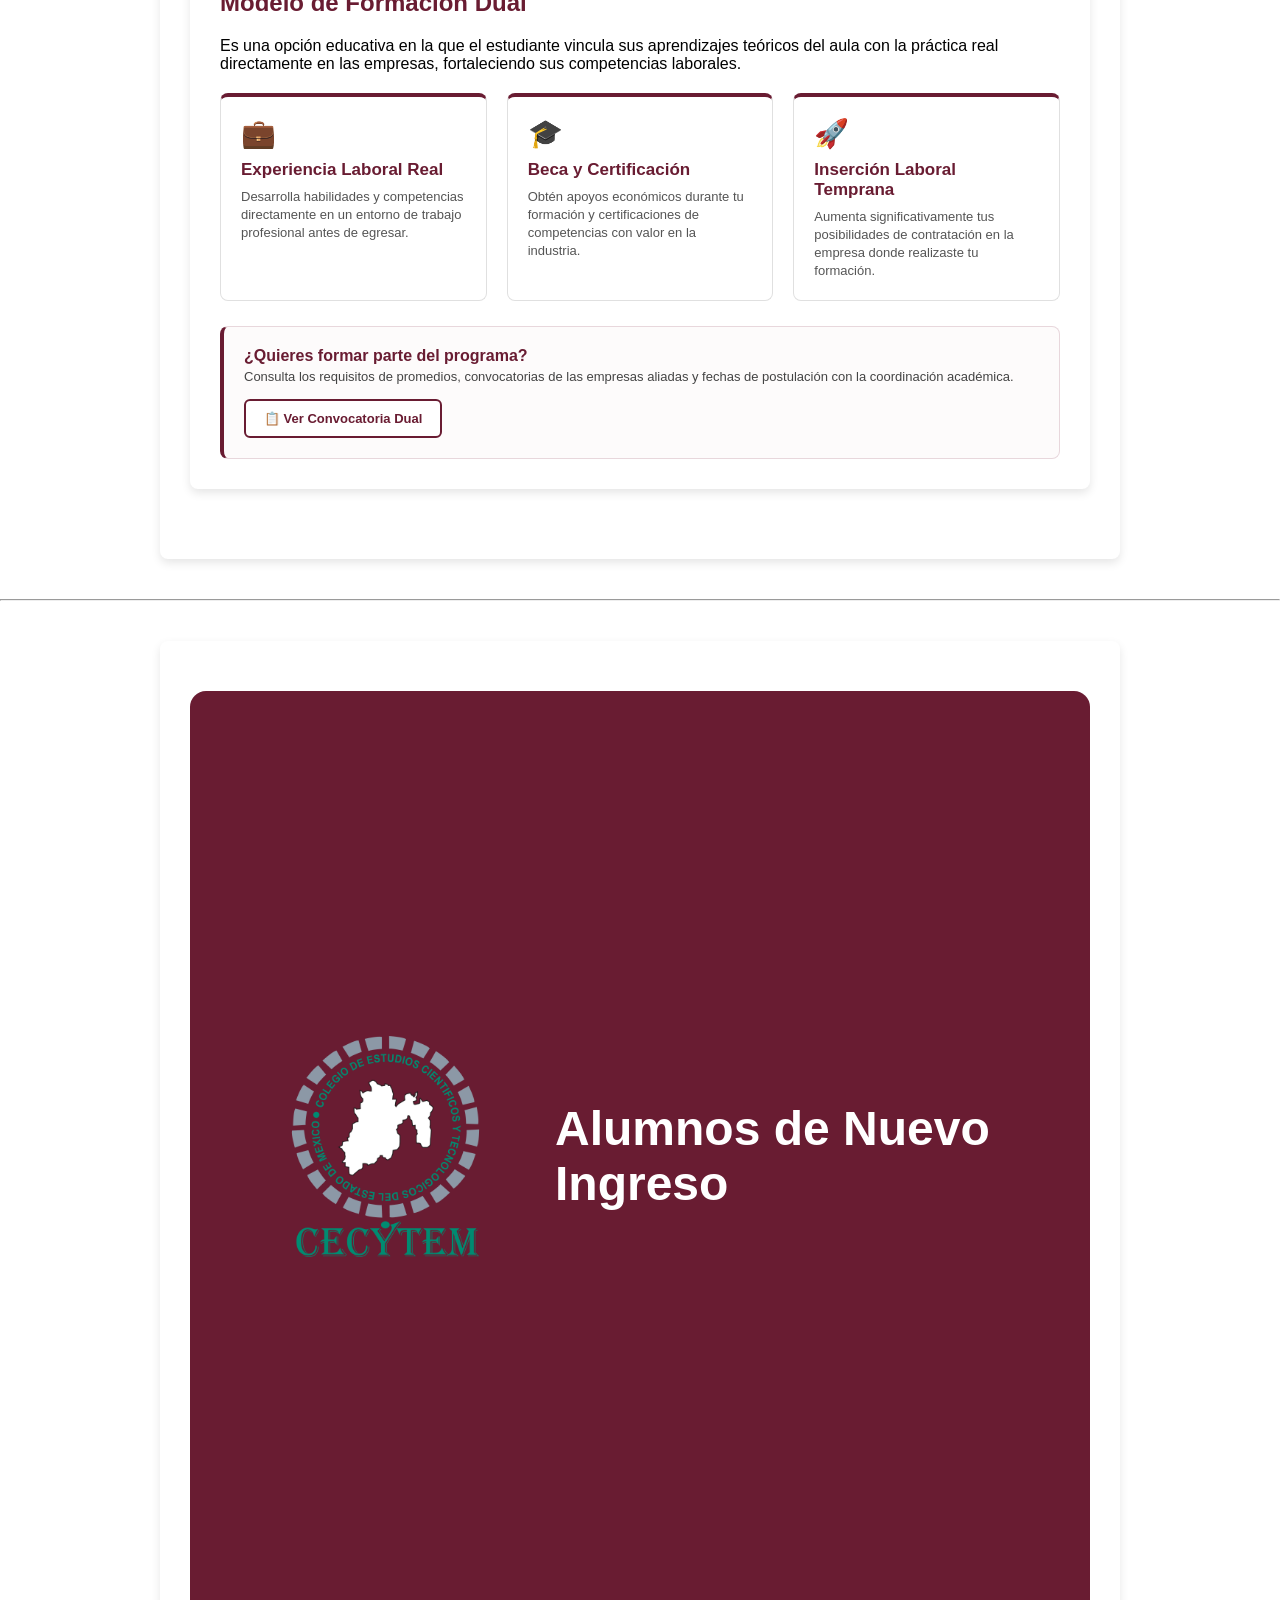
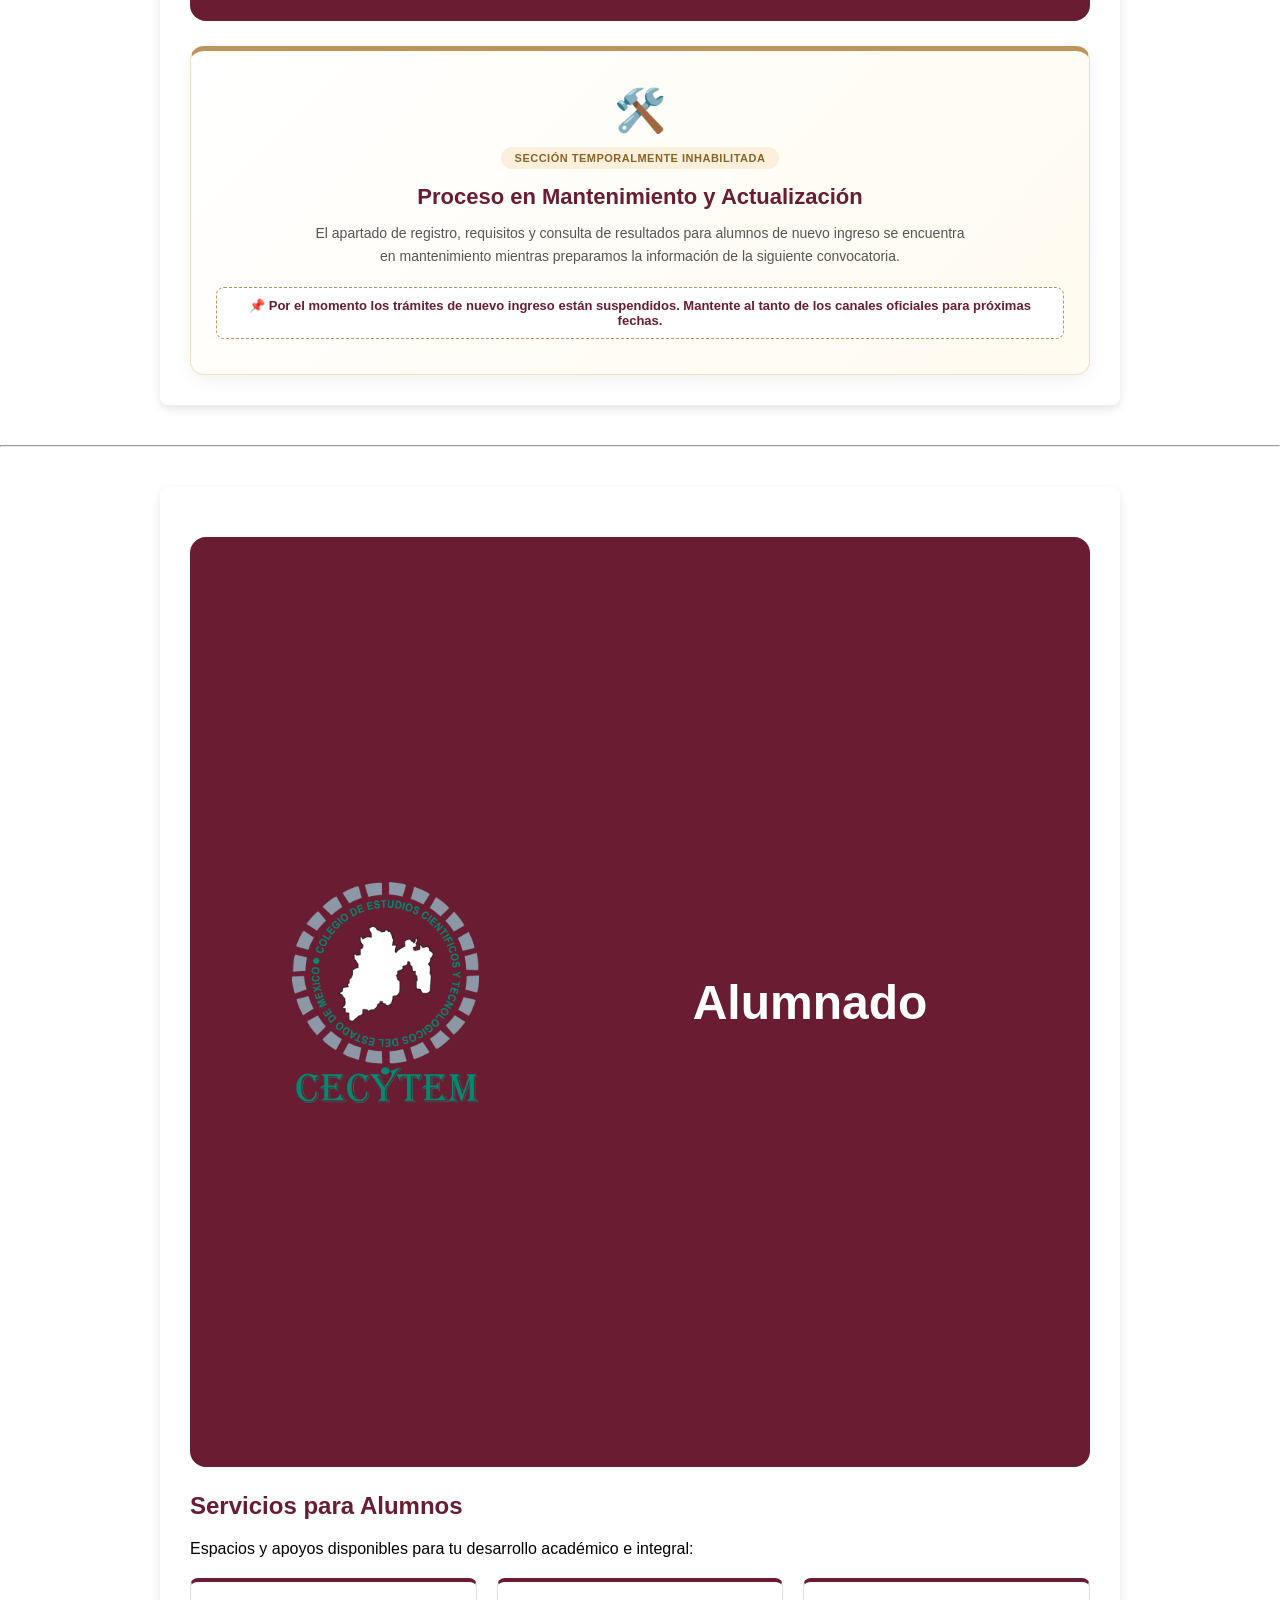
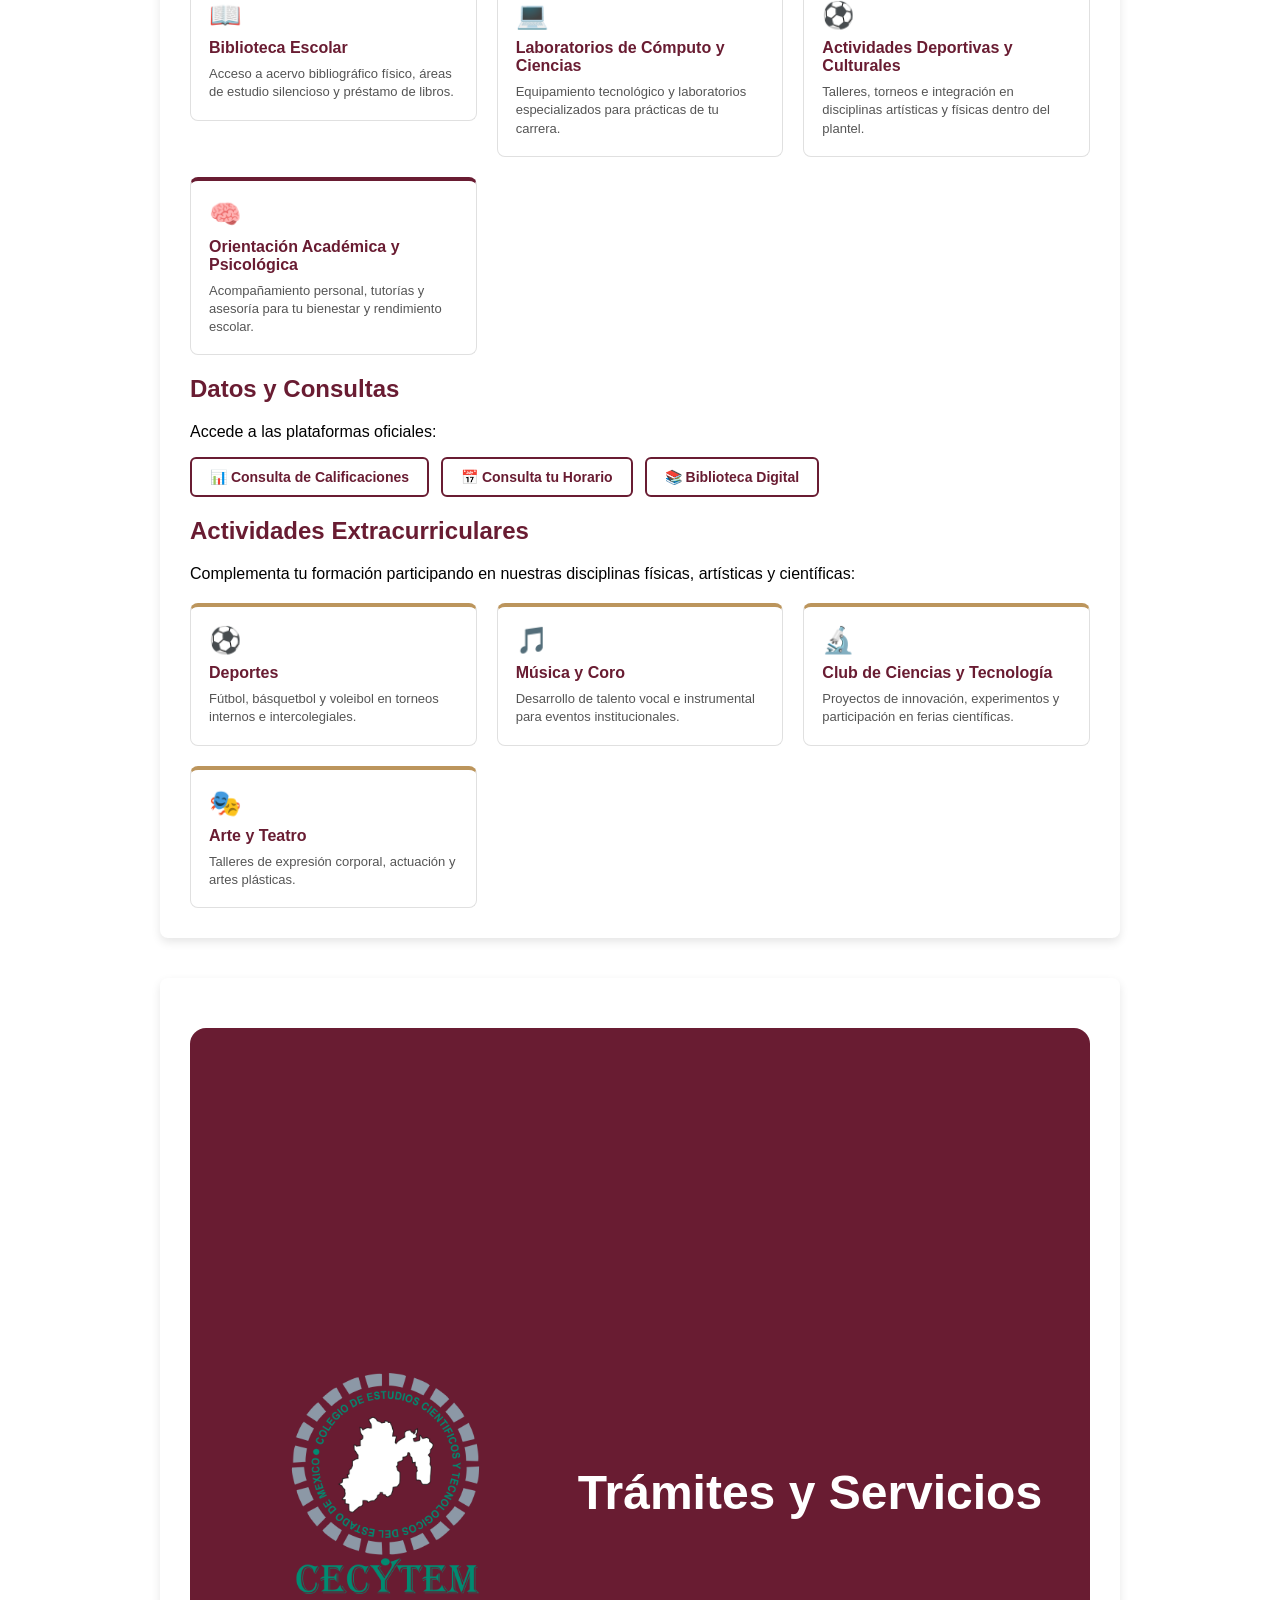
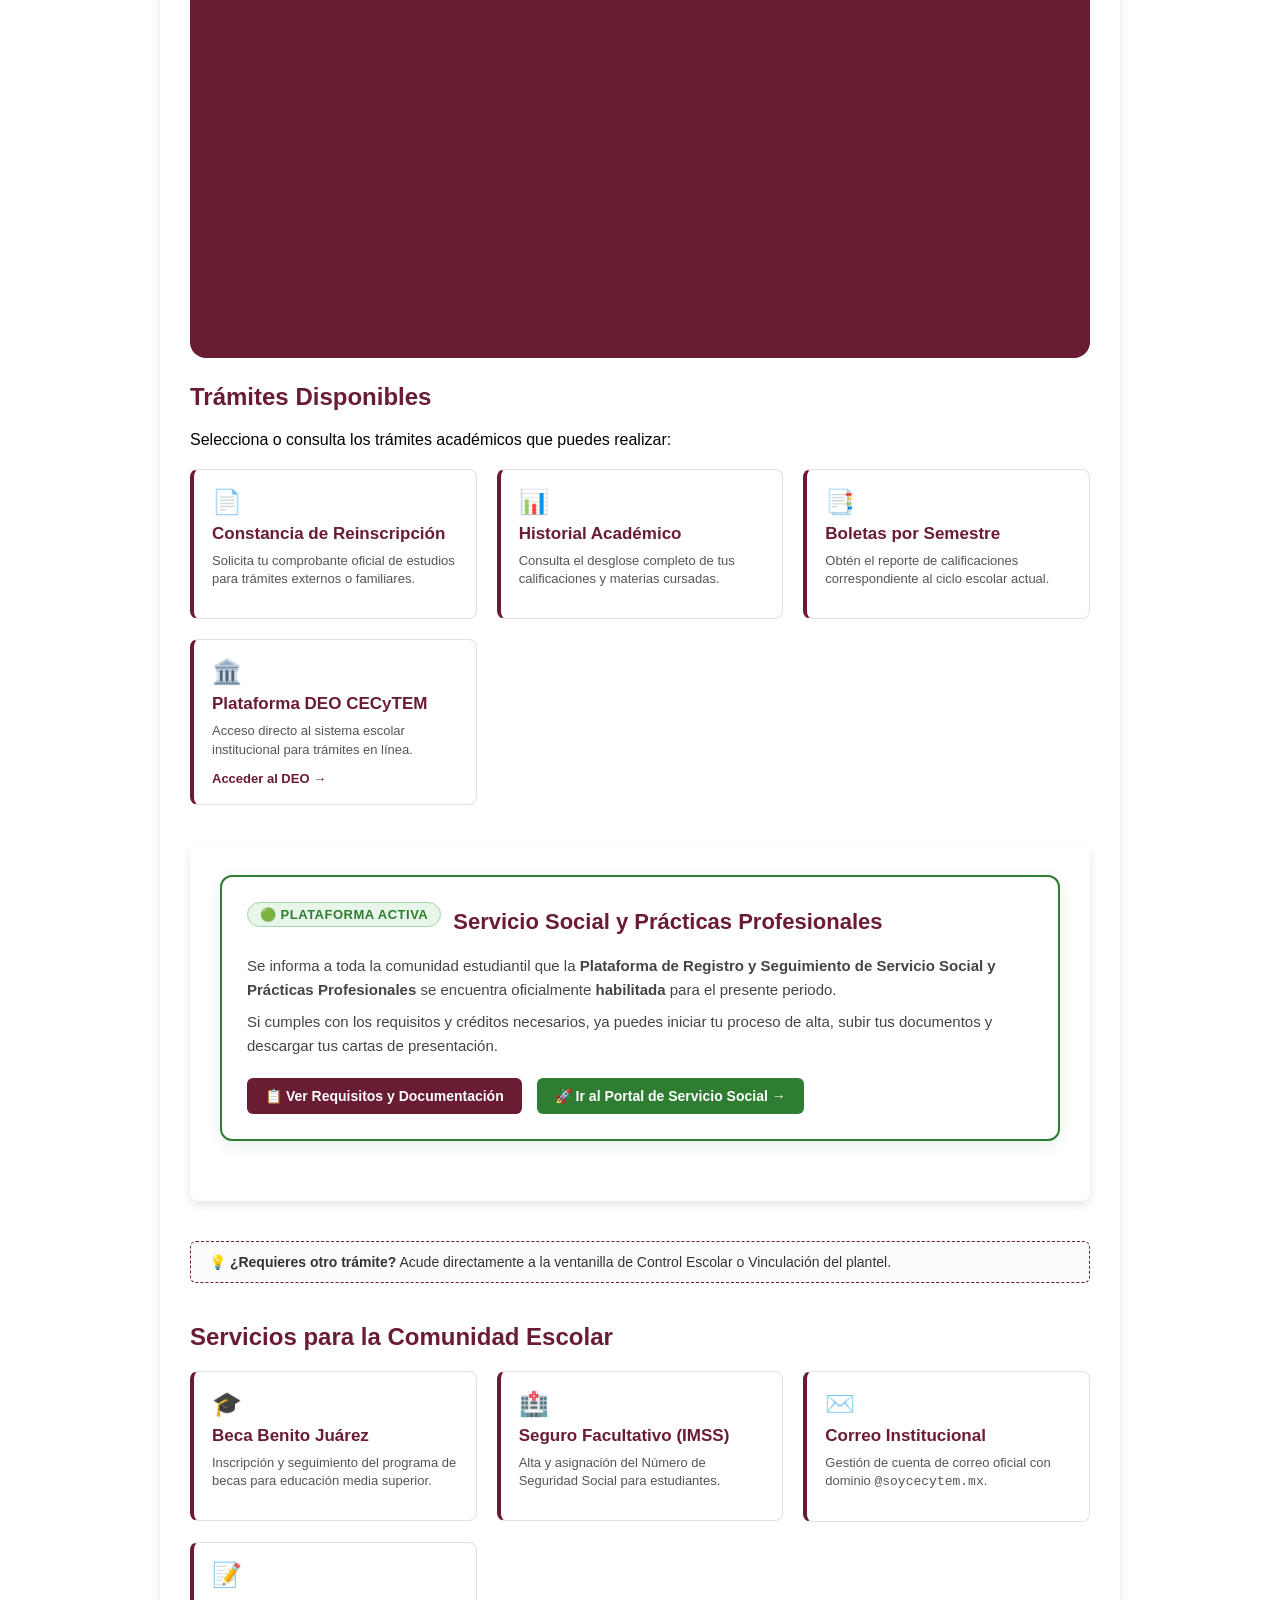
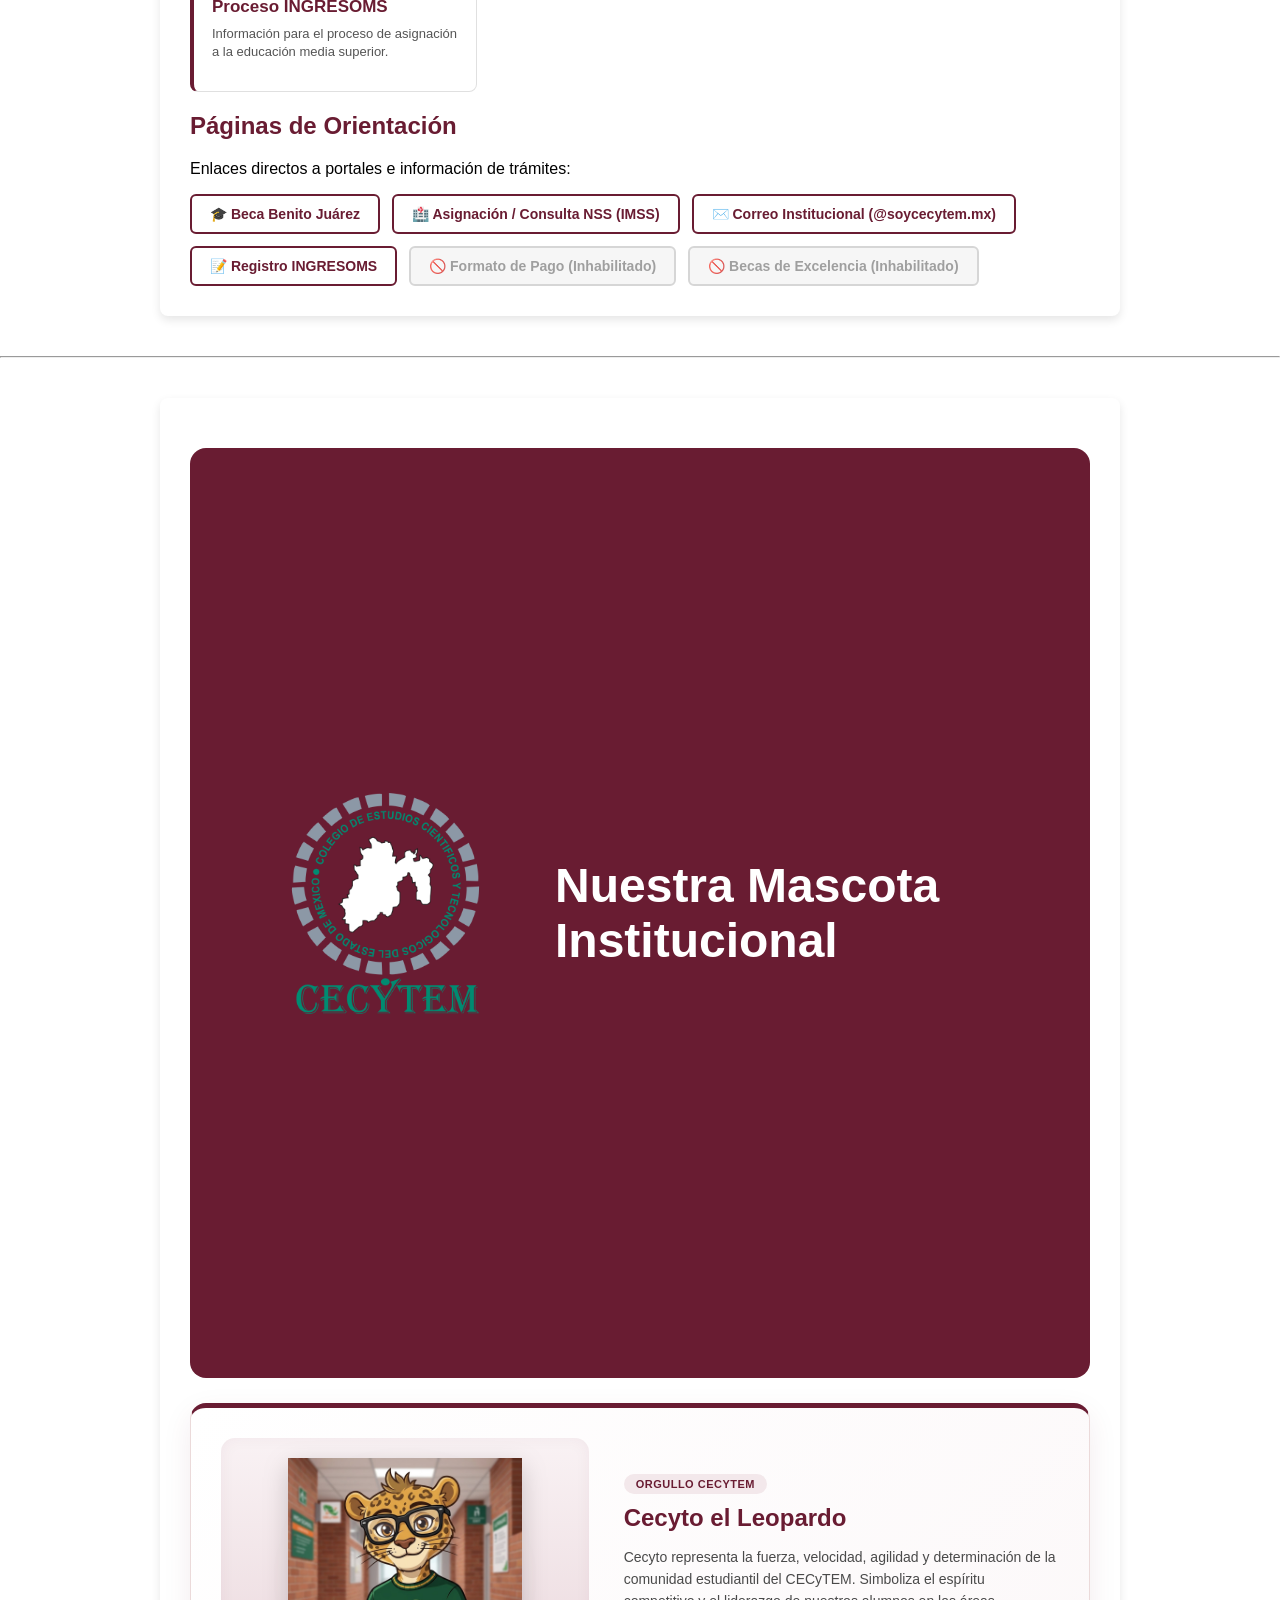
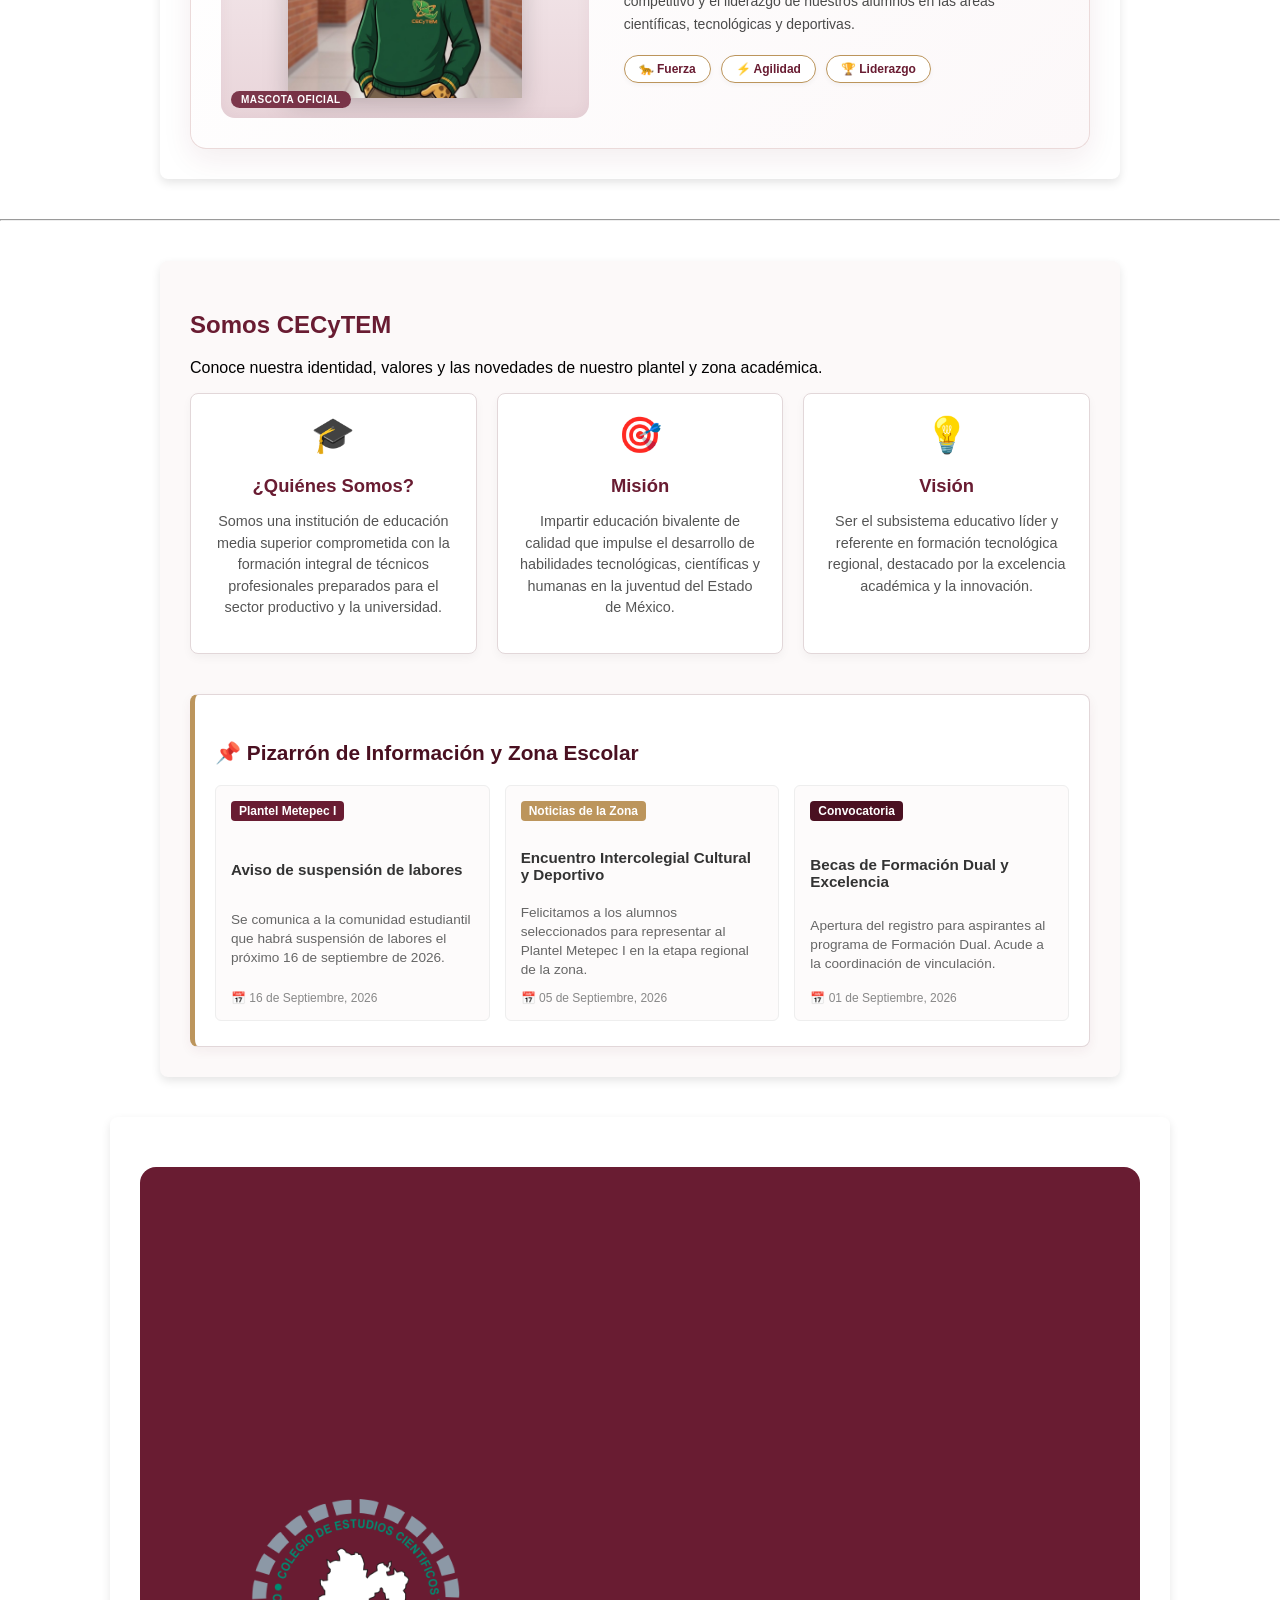
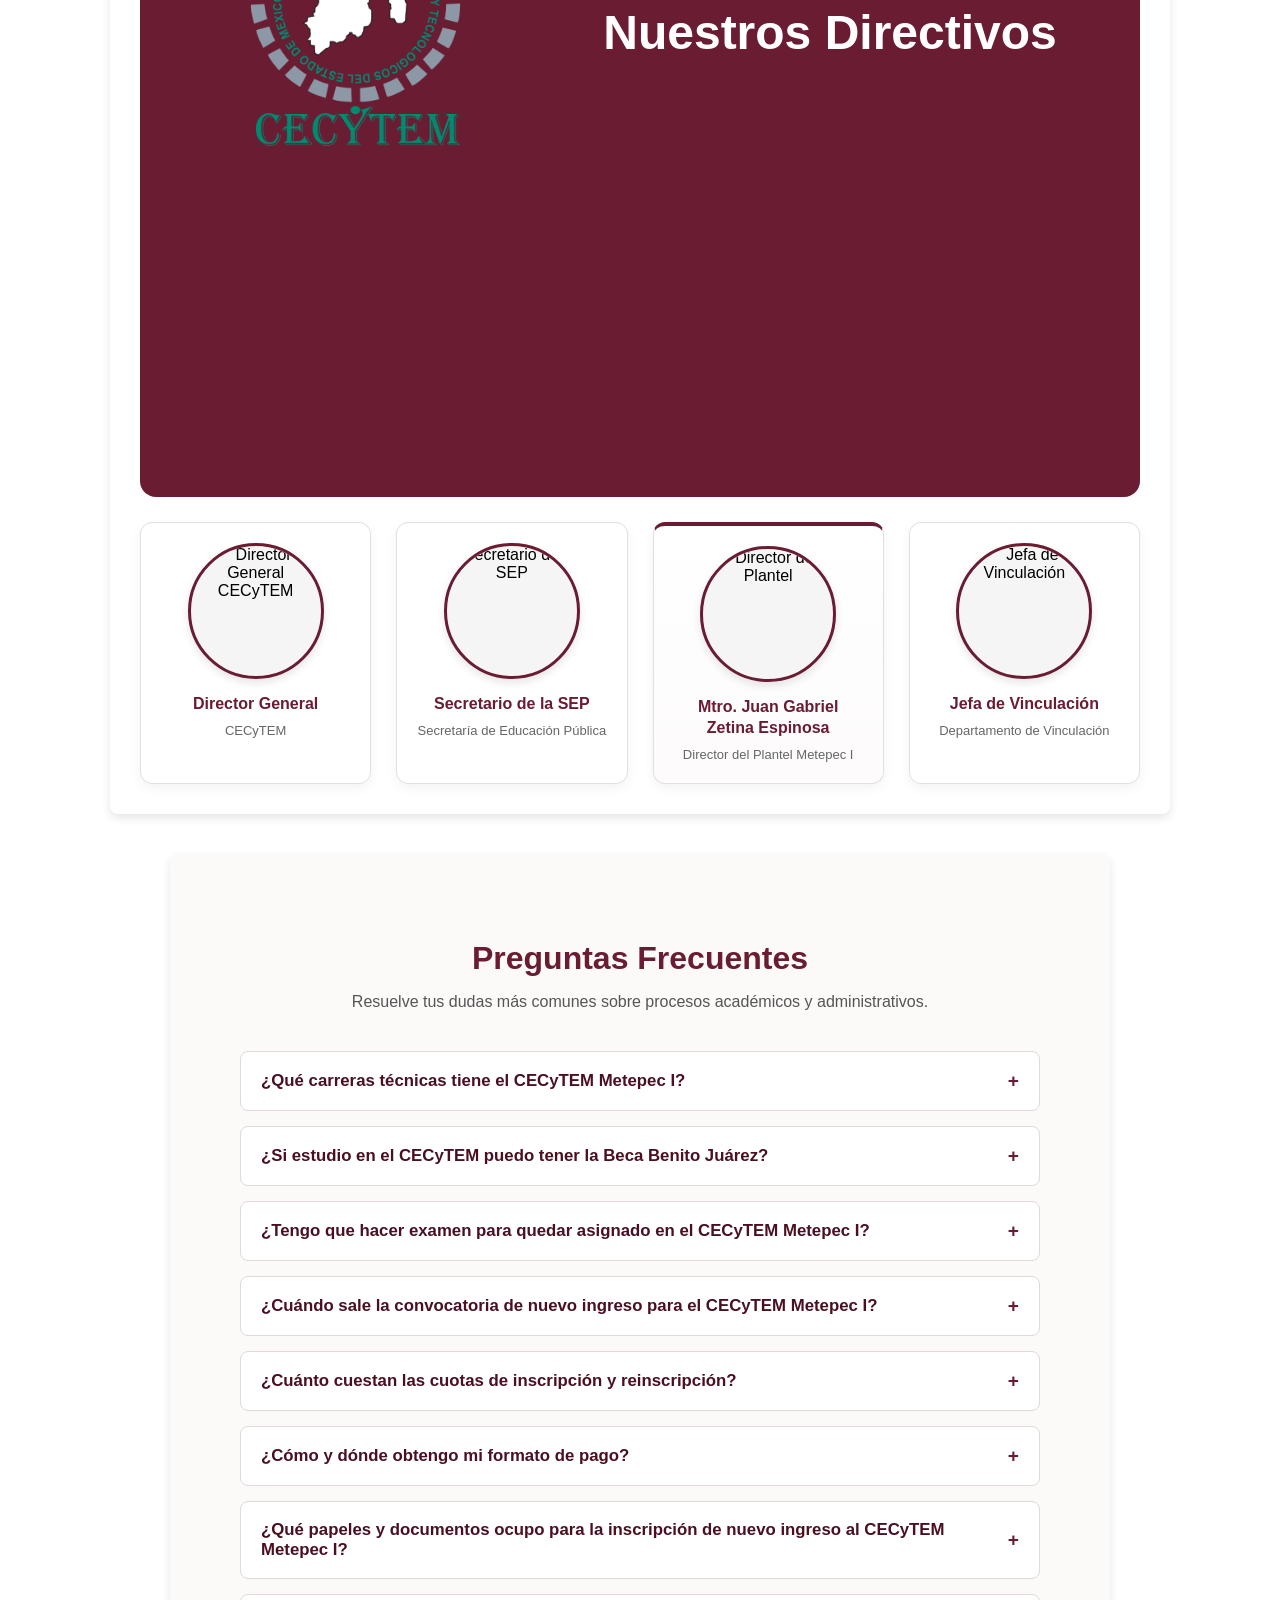
==== commit ec161b27: "Add files via upload" ====
--- a/index.html
+++ b/index.html
@@ -54,6 +54,31 @@
           <!--  <li><a href="#directivos">Directivos</a></li> -->
         </ul>
     </nav>
+    <!-- Banner / Carrusel Informativo -->
+<div class="announcement-banner">
+  <button class="banner-prev" onclick="moveBannerSlide(-1)">&#10094;</button>
+  
+  <div class="banner-slides">
+    <!-- Diapositiva 1: Beca Benito Juárez -->
+    <div class="banner-slide active">
+      <span class="banner-tag urgente">CONVOCATORIA ABIERTA</span>
+      <p class="banner-text">
+        🎓 <strong>¡Atención alumnos!</strong> Se ha abierto la convocatoria para el registro de la <strong>Beca Benito Juárez (Ciclo 2026-B)</strong>. Revisa los requisitos y entrega tu documentación en Control Escolar.
+      </p>
+      <a href="https://www.becabenitojuarez.gob.mx/" class="banner-btn">Ver requisitos</a>
+    </div>
+
+    <!-- Diapositiva 2: Aviso secundario opcional -->
+    <div class="banner-slide">
+      <span class="banner-tag aviso">INFORMACIÓN</span>
+      <p class="banner-text">
+        📌 Mantente al tanto de los avisos oficiales y fechas límite de recepción de documentos en el plantel.
+      </p>
+    </div>
+  </div>
+
+  <button class="banner-next" onclick="moveBannerSlide(1)">&#10095;</button>
+</div>
     
     
 <!-- Modal de Inicio (Aviso de Responsabilidad) -->
@@ -1311,4 +1336,4 @@
     });
 </script>
 </body>
-</html>
+</html>
--- a/style.css
+++ b/style.css
@@ -2538,3 +2538,607 @@
         grid-template-columns: 1fr;
     }
 }
+/* ==========================================================
+   SECCIÓN EDUCACIÓN SUPERIOR Y CARRUSEL INFINITO
+   ========================================================== */
+.superior-section {
+    background-color: #ffffff;
+    border-top: 1px solid #e2d7d9;
+    overflow: hidden; /* Evita cualquier desborde horizontal */
+}
+
+.carrusel-superior {
+    margin-top: 25px;
+    width: 100%;
+    overflow: hidden;
+    position: relative;
+    padding: 10px 0;
+}
+
+/* Sombras en los bordes para un efecto de difuminado visual */
+.carrusel-superior::before,
+.carrusel-superior::after {
+    content: "";
+    position: absolute;
+    top: 0;
+    width: 60px;
+    height: 100%;
+    z-index: 2;
+    pointer-events: none;
+}
+
+.carrusel-superior::before {
+    left: 0;
+    background: linear-gradient(to right, #ffffff, transparent);
+}
+
+.carrusel-superior::after {
+    right: 0;
+    background: linear-gradient(to left, #ffffff, transparent);
+}
+
+/* Pista animada del carrusel */
+.carrusel-track {
+    display: flex;
+    width: calc(240px * 12); /* Ancho sumado de las 12 tarjetas */
+    animation: carruselScroll 25s linear infinite;
+}
+
+.carrusel-track:hover {
+    animation-play-state: paused; /* Se pausa si el usuario pasa el cursor en PC */
+}
+
+.carrusel-item {
+    width: 240px;
+    padding: 0 10px;
+    flex-shrink: 0;
+}
+
+.uni-card {
+    background: #fcf9f9;
+    border: 1px solid #e2d7d9;
+    border-top: 3px solid #BC955C; /* Detalle dorado superior */
+    border-radius: 8px;
+    padding: 20px 15px;
+    text-align: center;
+    box-shadow: 0 3px 8px rgba(0, 0, 0, 0.04);
+    transition: transform 0.3s ease, border-color 0.3s ease;
+    height: 100%;
+    display: flex;
+    flex-direction: column;
+    justify-content: center;
+    align-items: center;
+}
+
+.uni-card:hover {
+    transform: translateY(-4px);
+    border-color: #691C32;
+}
+
+.uni-icon {
+    font-size: 2rem;
+    margin-bottom: 8px;
+}
+
+.uni-card h4 {
+    color: #691C32;
+    font-size: 1.1rem;
+    margin-bottom: 4px;
+    font-weight: 700;
+}
+
+.uni-card p {
+    color: #666666;
+    font-size: 0.8rem;
+    line-height: 1.3;
+}
+
+/* Keyframe para animación infinita continua */
+@keyframes carruselScroll {
+    0% {
+        transform: translateX(0);
+    }
+    100% {
+        transform: translateX(calc(-240px * 6)); /* Desplaza exactamente la mitad del grupo */
+    }
+}
+
+/* Adaptación para dispositivos móviles */
+@media (max-width: 768px) {
+    .carrusel-item {
+        width: 190px;
+    }
+
+    .carrusel-track {
+        width: calc(190px * 12);
+        animation-duration: 18s; /* Un poco más rápido en pantallas estrechas */
+    }
+
+    @keyframes carruselScroll {
+        0% {
+            transform: translateX(0);
+        }
+        100% {
+            transform: translateX(calc(-190px * 6));
+        }
+    }
+
+    .uni-card {
+        padding: 15px 10px;
+    }
+
+    .uni-card h4 {
+        font-size: 1rem;
+    }
+
+    .uni-card p {
+        font-size: 0.75rem;
+    }
+}
+/* Contenedor principal corregido para evitar desbordamientos */
+.segunda-vuelta-container {
+  width: 100%;
+  max-width: 100%;
+  box-sizing: border-box;
+  margin: 20px auto 0 auto;
+  padding: 24px;
+  background-color: #ffffff;
+  border-left: 5px solid #691c32; /* Color guinda del tema */
+  border-radius: 8px;
+  box-shadow: 0 4px 12px rgba(0, 0, 0, 0.08);
+  overflow-wrap: break-word;
+  word-wrap: break-word;
+  hyphens: auto;
+}
+
+/* Encabezado y badge */
+.segunda-vuelta-header {
+  display: flex;
+  flex-wrap: wrap;
+  align-items: center;
+  gap: 10px;
+  margin-bottom: 14px;
+}
+
+.segunda-vuelta-container h3 {
+  color: #691c32;
+  font-size: 1.25rem;
+  font-weight: 700;
+  margin: 0;
+  line-height: 1.3;
+}
+
+.badge-sub {
+  background-color: #f4e8eb;
+  color: #691c32;
+  font-size: 0.75rem;
+  font-weight: 600;
+  padding: 4px 10px;
+  border-radius: 12px;
+  white-space: normal;
+}
+
+/* Párrafo y Lista */
+.segunda-vuelta-container p {
+  color: #333333;
+  font-size: 0.95rem;
+  line-height: 1.6;
+  margin-top: 0;
+  margin-bottom: 16px;
+}
+
+.segunda-vuelta-lista {
+  margin: 0 0 20px 0;
+  padding-left: 20px;
+  list-style-type: disc;
+}
+
+.segunda-vuelta-lista li {
+  color: #4a4a4a;
+  font-size: 0.92rem;
+  line-height: 1.6;
+  margin-bottom: 10px;
+}
+
+.segunda-vuelta-lista li strong {
+  color: #1a1a1a;
+}
+
+/* Botón de Acción */
+.segunda-vuelta-action {
+  margin-bottom: 18px;
+}
+
+.btn-inicia-proceso {
+  display: inline-flex;
+  align-items: center;
+  justify-content: center;
+  gap: 8px;
+  background-color: #691c32;
+  color: #ffffff !important;
+  font-size: 0.95rem;
+  font-weight: 600;
+  padding: 12px 24px;
+  border-radius: 6px;
+  text-decoration: none;
+  transition: background-color 0.25s ease, transform 0.15s ease, box-shadow 0.25s ease;
+  box-shadow: 0 3px 8px rgba(105, 28, 50, 0.25);
+  max-width: 100%;
+  box-sizing: border-box;
+}
+
+.btn-inicia-proceso:hover {
+  background-color: #501324;
+  transform: translateY(-1px);
+  box-shadow: 0 5px 12px rgba(105, 28, 50, 0.35);
+}
+
+.btn-inicia-proceso:active {
+  transform: translateY(0);
+}
+
+/* Bloque de Nota */
+.segunda-vuelta-nota {
+  background-color: #f9f9f9;
+  border-radius: 6px;
+  padding: 10px 14px;
+  font-size: 0.88rem;
+  color: #555555;
+  border: 1px solid #eeeeee;
+}
+
+/* Adaptación para pantallas móviles */
+@media (max-width: 600px) {
+  .segunda-vuelta-container {
+    padding: 16px;
+  }
+  
+  .btn-inicia-proceso {
+    width: 100%; /* El botón ocupa todo el ancho en celulares */
+    padding: 12px 16px;
+  }
+}
+/* ==========================================================
+   SECCIÓN UNIVERSIDADES EN LÍNEA (UNADM / UNRC)
+   ========================================================== */
+.linea-section {
+    background-color: #fcf9f9;
+    border-top: 1px solid #e2d7d9;
+}
+
+.linea-card {
+    background: #ffffff;
+    border: 1px solid #e2d7d9;
+    border-top: 4px solid #691C32; /* Tira guinda en la parte superior */
+    border-radius: 12px;
+    padding: 35px 25px;
+    box-shadow: 0 4px 15px rgba(105, 28, 50, 0.06);
+    text-align: center;
+}
+
+.badge-opcion {
+    display: inline-block;
+    background-color: #BC955C; /* Acento dorado */
+    color: #ffffff;
+    font-size: 0.8rem;
+    font-weight: bold;
+    padding: 6px 14px;
+    border-radius: 20px;
+    margin-bottom: 15px;
+    text-transform: uppercase;
+    letter-spacing: 0.5px;
+}
+
+.linea-grid {
+    display: grid;
+    grid-template-columns: repeat(auto-fit, minmax(280px, 1fr));
+    gap: 20px;
+    margin: 30px 0 20px 0;
+    text-align: left;
+}
+
+.uni-linea-item {
+    background: #fdfbfb;
+    border: 1px solid #e2d7d9;
+    border-radius: 8px;
+    padding: 20px;
+    display: flex;
+    flex-direction: column;
+    justify-content: space-between;
+    transition: transform 0.3s ease, box-shadow 0.3s ease;
+}
+
+.uni-linea-item:hover {
+    transform: translateY(-4px);
+    box-shadow: 0 6px 14px rgba(105, 28, 50, 0.1);
+}
+
+.uni-linea-header {
+    display: flex;
+    justify-content: space-between;
+    align-items: center;
+    margin-bottom: 10px;
+}
+
+.uni-linea-header h3 {
+    font-size: 1.4rem;
+    color: #691C32;
+    font-weight: 700;
+}
+
+.uni-badge {
+    background-color: #4A1021;
+    color: #ffffff;
+    font-size: 0.75rem;
+    font-weight: 600;
+    padding: 4px 8px;
+    border-radius: 4px;
+}
+
+.uni-linea-item h4 {
+    font-size: 0.95rem;
+    color: #333333;
+    margin-bottom: 8px;
+}
+
+.uni-linea-item p {
+    font-size: 0.85rem;
+    color: #555555;
+    line-height: 1.5;
+    margin-bottom: 18px;
+}
+
+.btn-uni-linea {
+    display: inline-block;
+    background-color: #691C32;
+    color: #ffffff;
+    text-decoration: none;
+    padding: 9px 14px;
+    border-radius: 5px;
+    font-size: 0.85rem;
+    font-weight: 600;
+    text-align: center;
+    transition: background-color 0.2s ease;
+}
+
+.btn-uni-linea:hover {
+    background-color: #4A1021;
+}
+
+.linea-footer-note {
+    font-size: 0.85rem;
+    color: #666666;
+    margin-top: 15px;
+}
+
+/* Adaptación para dispositivos móviles */
+@media (max-width: 768px) {
+    .linea-card {
+        padding: 25px 15px;
+    }
+
+    .linea-grid {
+        grid-template-columns: 1fr;
+    }
+
+    .uni-linea-header {
+        flex-direction: column-reverse;
+        align-items: flex-start;
+        gap: 6px;
+    }
+}
+/* ==========================================================
+   BLOQUE FIN DE PÁGINA
+   ========================================================== */
+.fin-pagina-section {
+    padding: 30px 0;
+    background-color: #fcf9f9;
+}
+
+.fin-pagina-card {
+    background: #ffffff;
+    border: 1px dashed #BC955C; /* Detalle dorado punteado */
+    border-radius: 8px;
+    padding: 20px 15px;
+    max-width: 600px;
+    margin: 0 auto;
+    text-align: center;
+    box-shadow: 0 2px 8px rgba(0, 0, 0, 0.04);
+}
+
+.fin-pagina-icon {
+    font-size: 1.8rem;
+    display: block;
+    margin-bottom: 8px;
+}
+
+.fin-pagina-card h3 {
+    color: #691C32; /* Guinda institucional */
+    font-size: 1.05rem;
+    font-weight: 700;
+    margin-bottom: 6px;
+}
+
+.fin-pagina-card p {
+    color: #666666;
+    font-size: 0.85rem;
+    line-height: 1.4;
+    margin: 0;
+}
+
+@media (max-width: 768px) {
+    .fin-pagina-card {
+        padding: 16px 12px;
+    }
+}
+/* ==========================================================
+   BLOQUE DE SECCIONES VISITADAS / RESUMEN
+   ========================================================== */
+.visto-section {
+    padding: 20px 0 30px 0;
+    background-color: #fcf9f9;
+}
+
+.visto-card {
+    background: #ffffff;
+    border: 1px solid #e2d7d9;
+    border-top: 3px solid #691C32; /* Tira guinda superior */
+    border-radius: 8px;
+    padding: 20px;
+    max-width: 800px;
+    margin: 0 auto;
+    box-shadow: 0 2px 8px rgba(0, 0, 0, 0.04);
+}
+
+.visto-header {
+    display: flex;
+    align-items: center;
+    gap: 10px;
+    margin-bottom: 6px;
+}
+
+.visto-icon {
+    font-size: 1.4rem;
+}
+
+.visto-card h3 {
+    color: #691C32;
+    font-size: 1.05rem;
+    font-weight: 700;
+}
+
+.visto-card p {
+    color: #666666;
+    font-size: 0.85rem;
+    margin-bottom: 15px;
+}
+
+/* Red de etiquetas interactivas */
+.visto-tags {
+    display: flex;
+    flex-wrap: wrap;
+    gap: 8px;
+}
+
+.visto-tag {
+    display: inline-block;
+    background-color: #f4ecee;
+    color: #4A1021;
+    border: 1px solid #e2d7d9;
+    border-radius: 20px;
+    padding: 6px 14px;
+    font-size: 0.8rem;
+    font-weight: 600;
+    text-decoration: none;
+    transition: all 0.2s ease;
+}
+
+.visto-tag:hover {
+    background-color: #691C32;
+    color: #ffffff;
+    border-color: #691C32;
+    transform: translateY(-2px);
+}
+
+@media (max-width: 768px) {
+    .visto-card {
+        padding: 15px;
+    }
+
+    .visto-tag {
+        font-size: 0.75rem;
+        padding: 5px 10px;
+    }
+}
+.announcement-banner {
+  position: relative;
+  background: linear-gradient(135deg, #6b1d2f, #8b263e);
+  color: #ffffff;
+  padding: 15px 45px;
+  border-radius: 10px;
+  margin: 15px auto;
+  max-width: 1000px;
+  overflow: hidden;
+  box-shadow: 0 4px 10px rgba(0,0,0,0.15);
+  display: flex;
+  align-items: center;
+}
+
+.banner-slides {
+  width: 100%;
+}
+
+.banner-slide {
+  display: none;
+  align-items: center;
+  justify-content: space-between;
+  gap: 15px;
+  flex-wrap: wrap;
+}
+
+.banner-slide.active {
+  display: flex;
+}
+
+.banner-tag {
+  font-size: 0.75rem;
+  font-weight: bold;
+  padding: 4px 10px;
+  border-radius: 20px;
+  text-transform: uppercase;
+  letter-spacing: 0.5px;
+}
+
+.banner-tag.urgente {
+  background-color: #ffcc00;
+  color: #333;
+}
+
+.banner-tag.aviso {
+  background-color: #ffffff;
+  color: #6b1d2f;
+}
+
+.banner-text {
+  margin: 0;
+  font-size: 0.95rem;
+  line-height: 1.4;
+  flex: 1;
+}
+
+.banner-btn {
+  background-color: #ffffff;
+  color: #6b1d2f;
+  padding: 8px 16px;
+  text-decoration: none;
+  border-radius: 5px;
+  font-weight: bold;
+  font-size: 0.85rem;
+  transition: background 0.2s ease;
+  white-space: nowrap;
+}
+
+.banner-btn:hover {
+  background-color: #f0f0f0;
+}
+
+/* Botones de navegación (Flechas) */
+.banner-prev, .banner-next {
+  background: transparent;
+  border: none;
+  color: white;
+  font-size: 1.2rem;
+  cursor: pointer;
+  position: absolute;
+  top: 50%;
+  transform: translateY(-50%);
+  padding: 10px;
+  user-select: none;
+}
+
+.banner-prev { left: 10px; }
+.banner-next { right: 10px; }
+
+.banner-prev:hover, .banner-next:hover {
+  opacity: 0.7;
+}
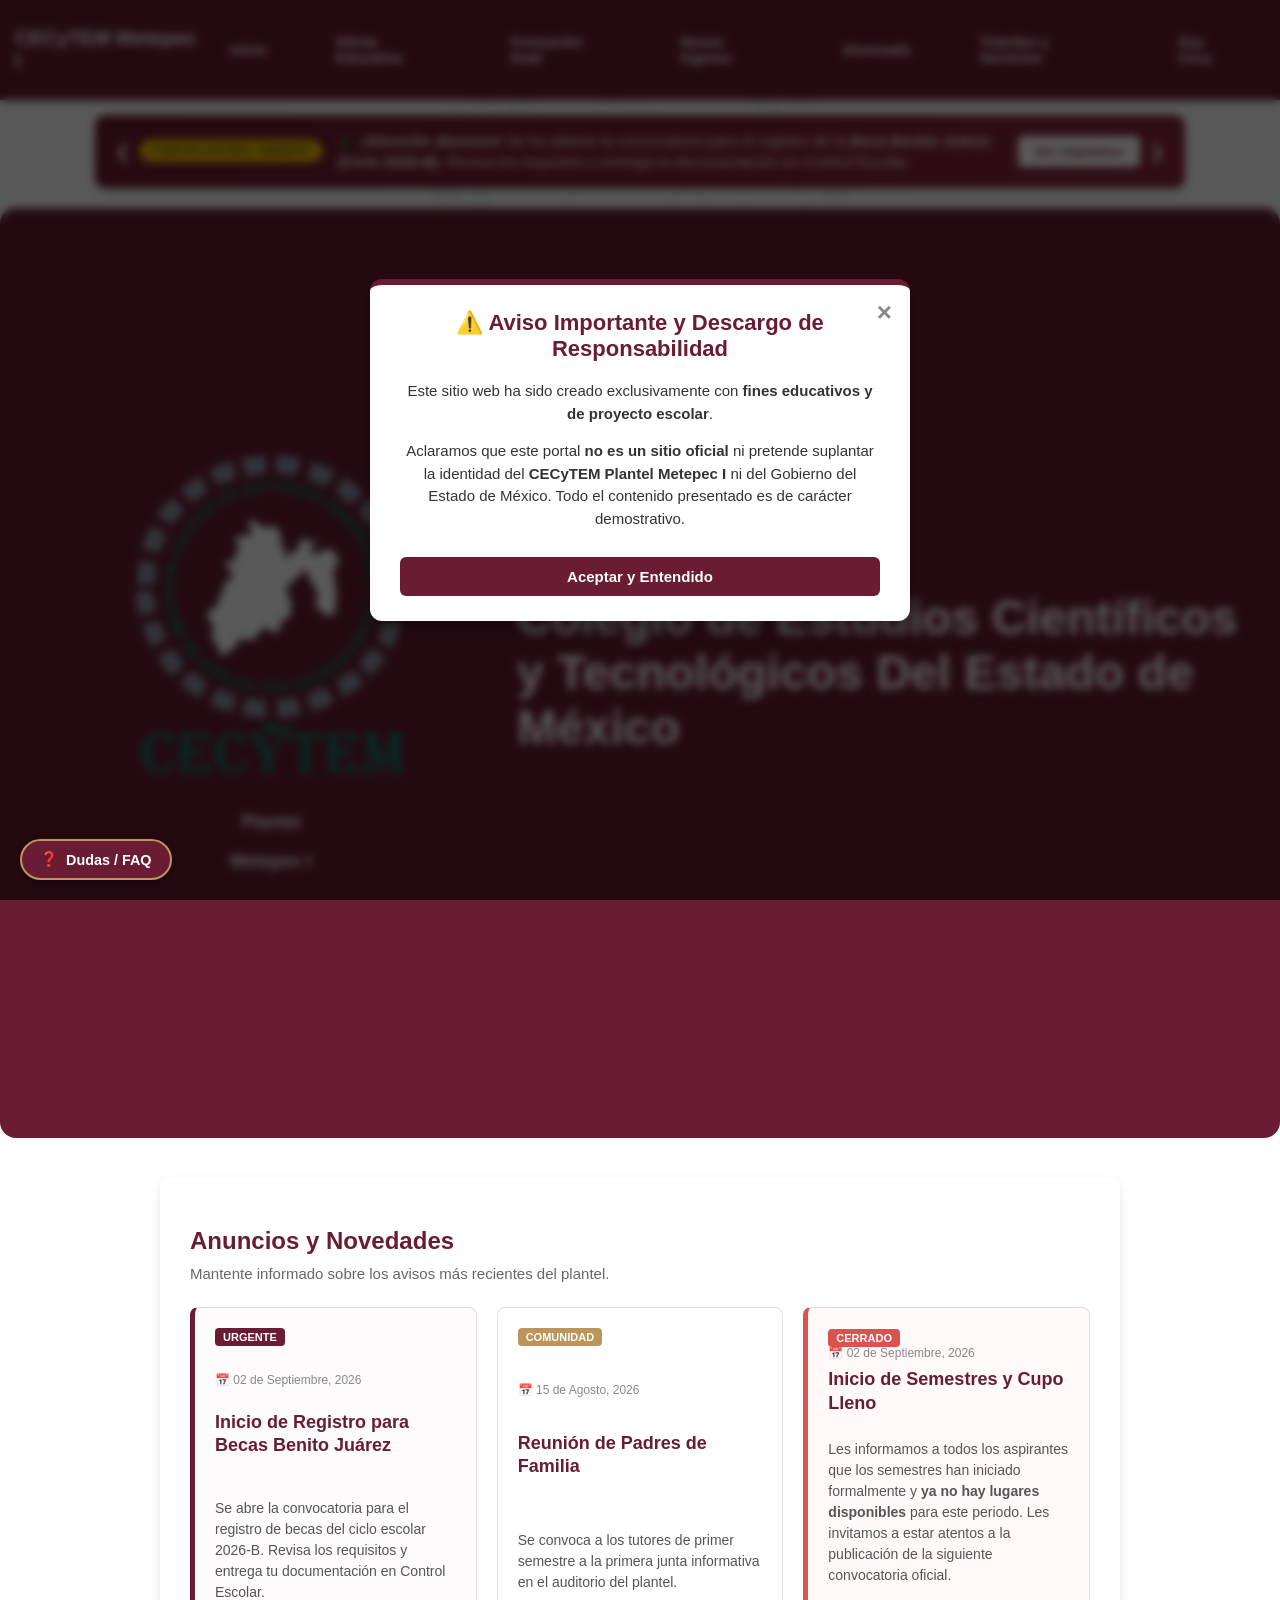
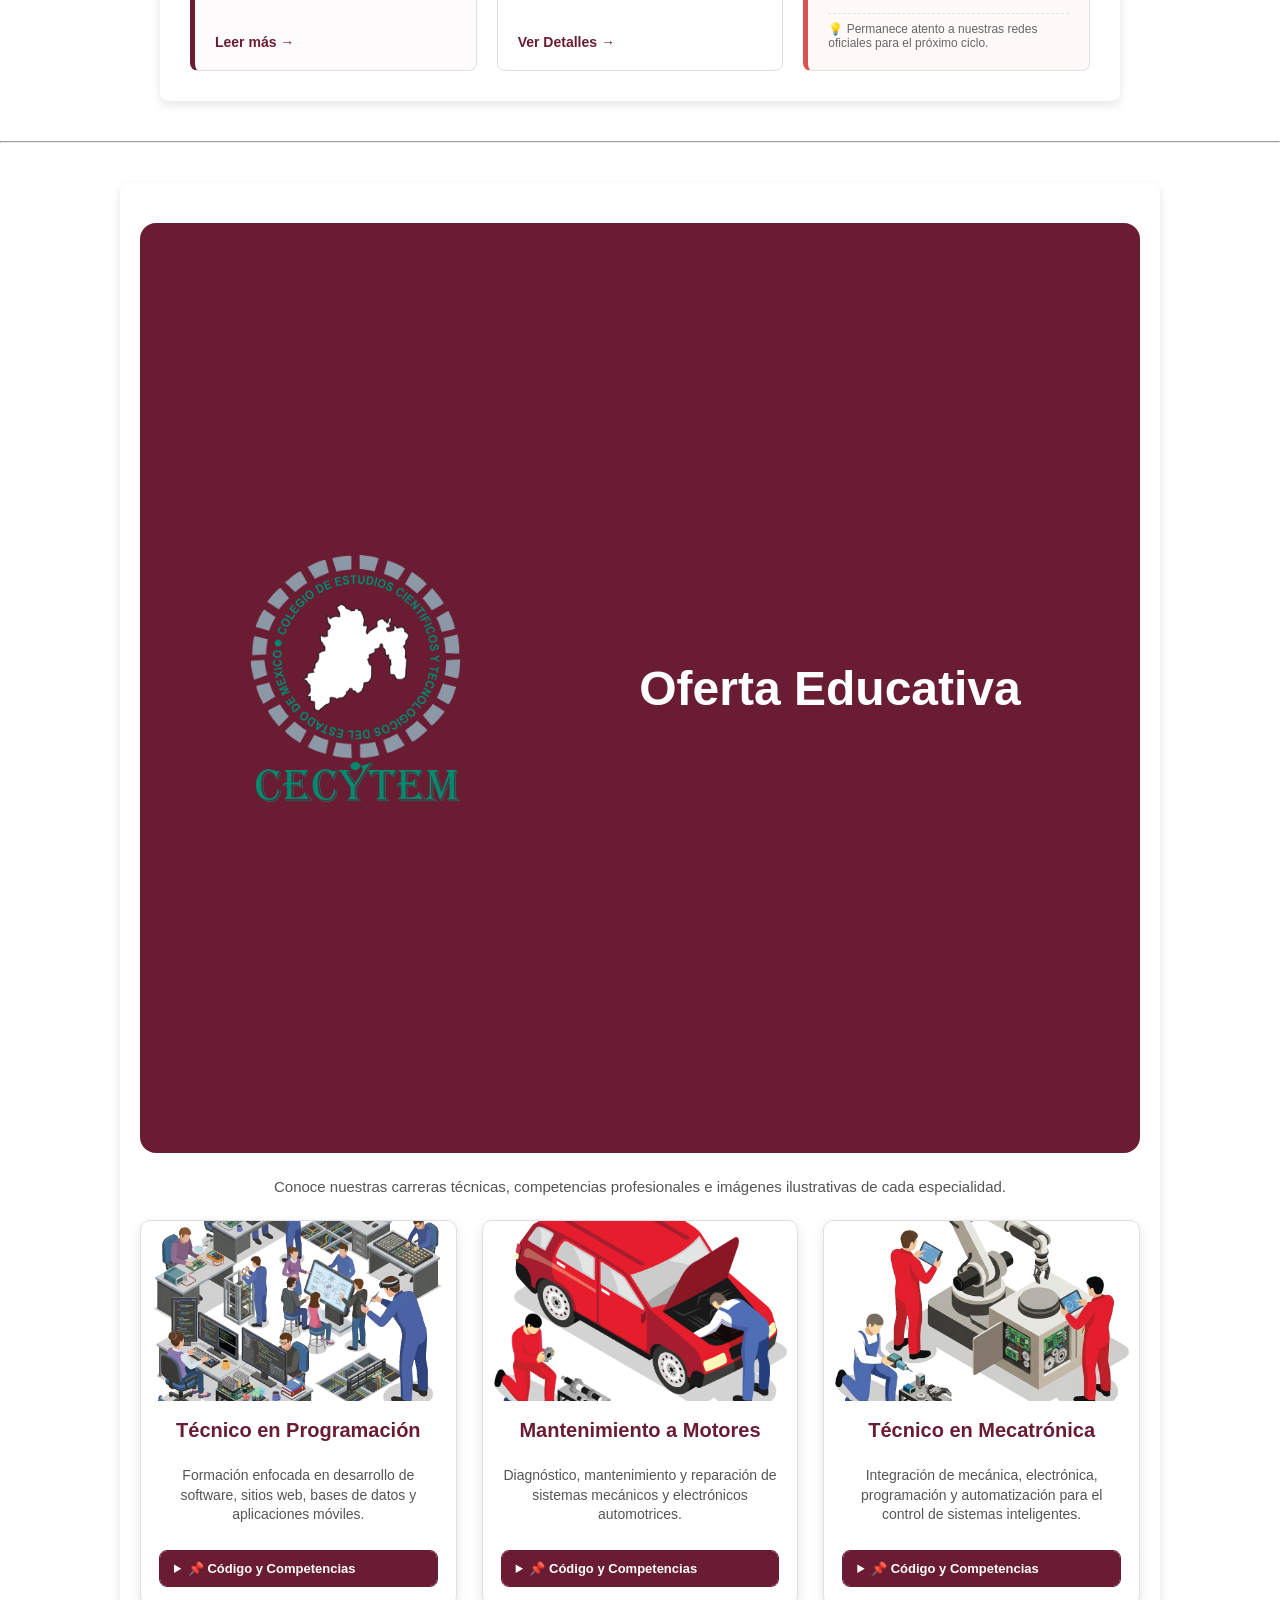
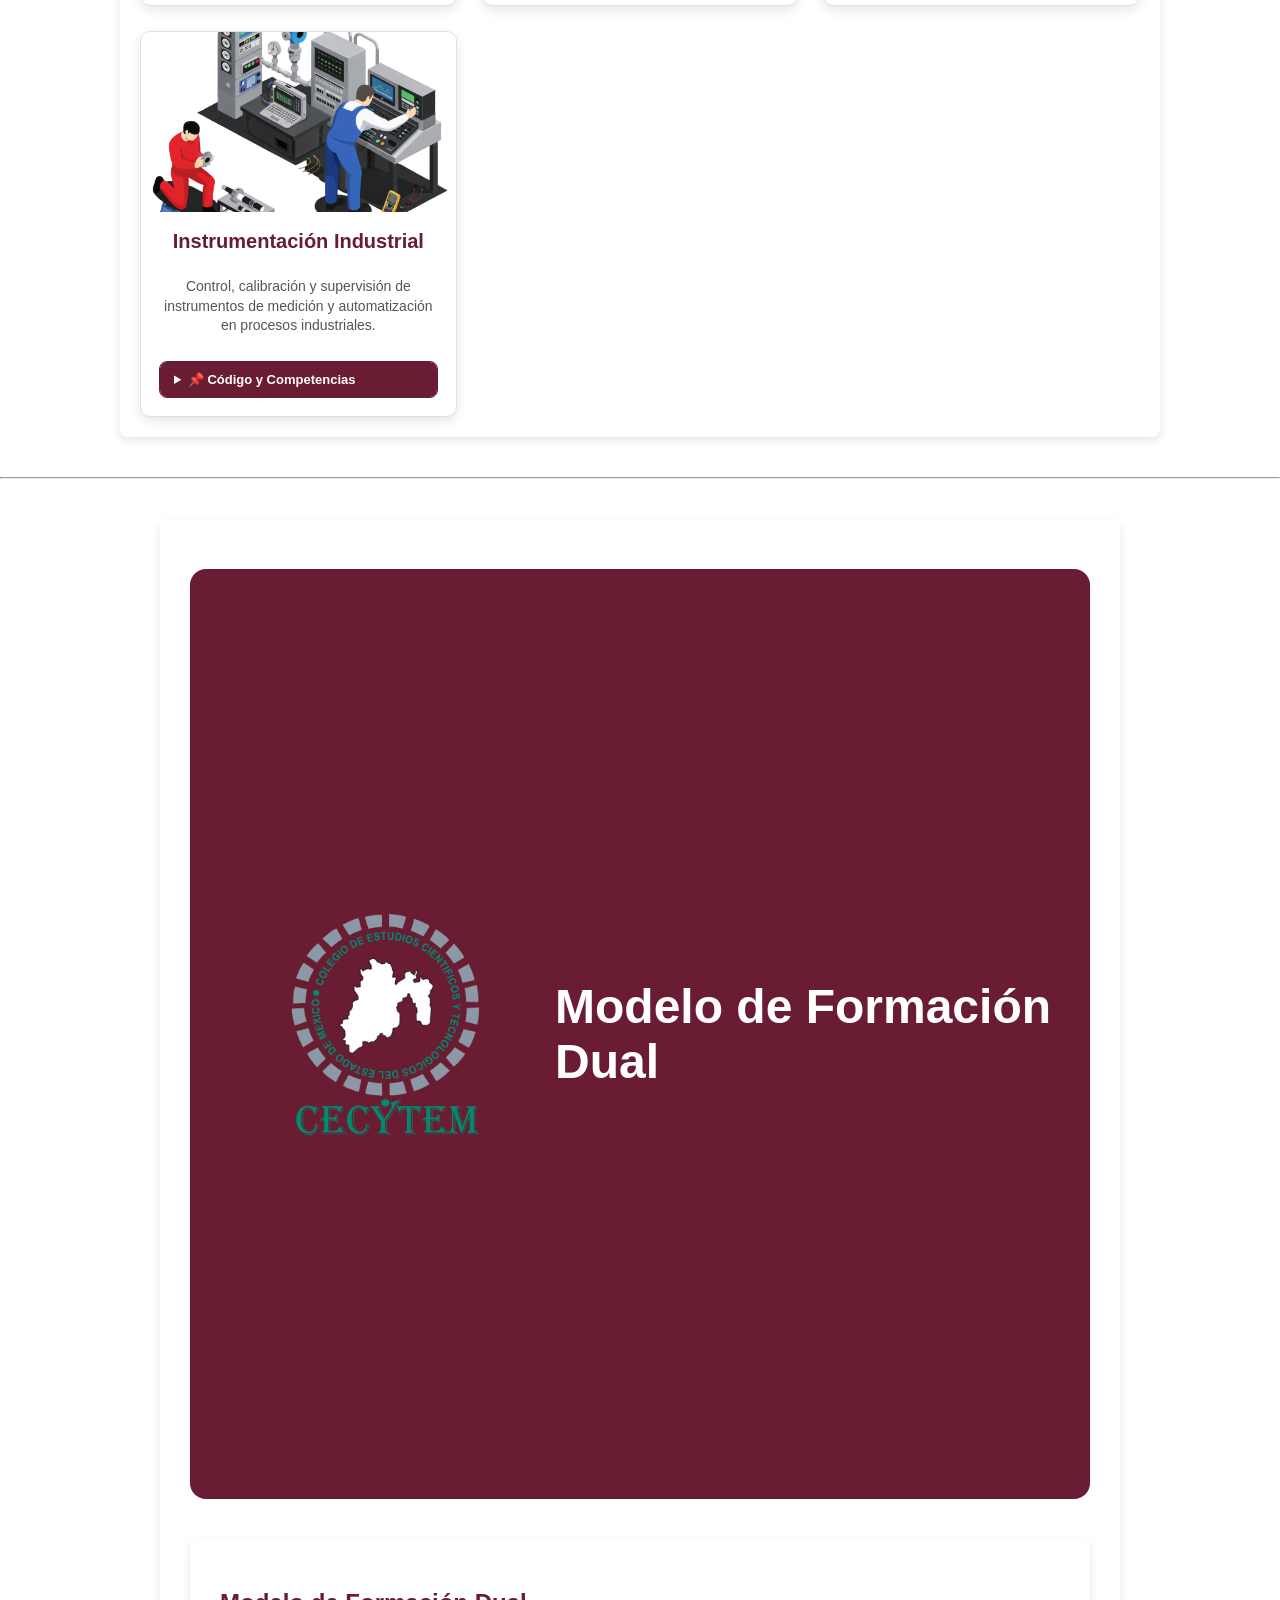
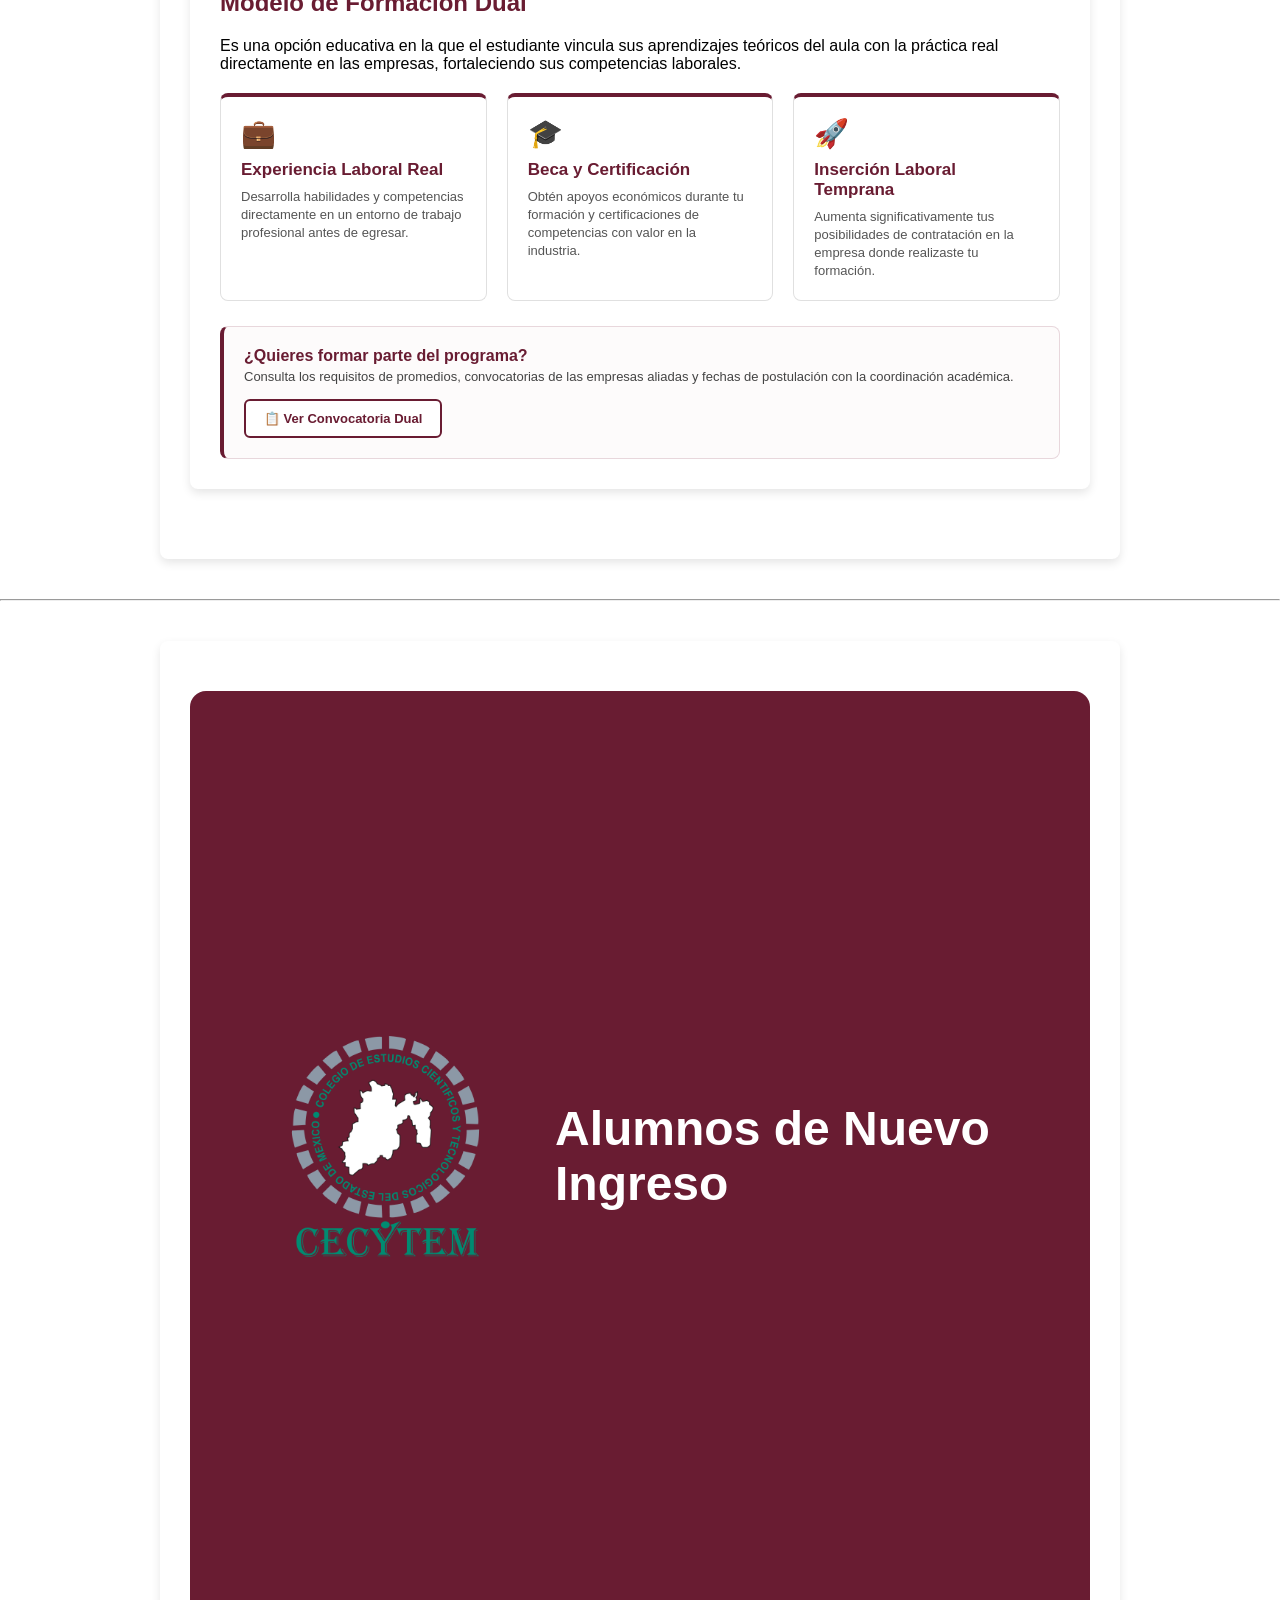
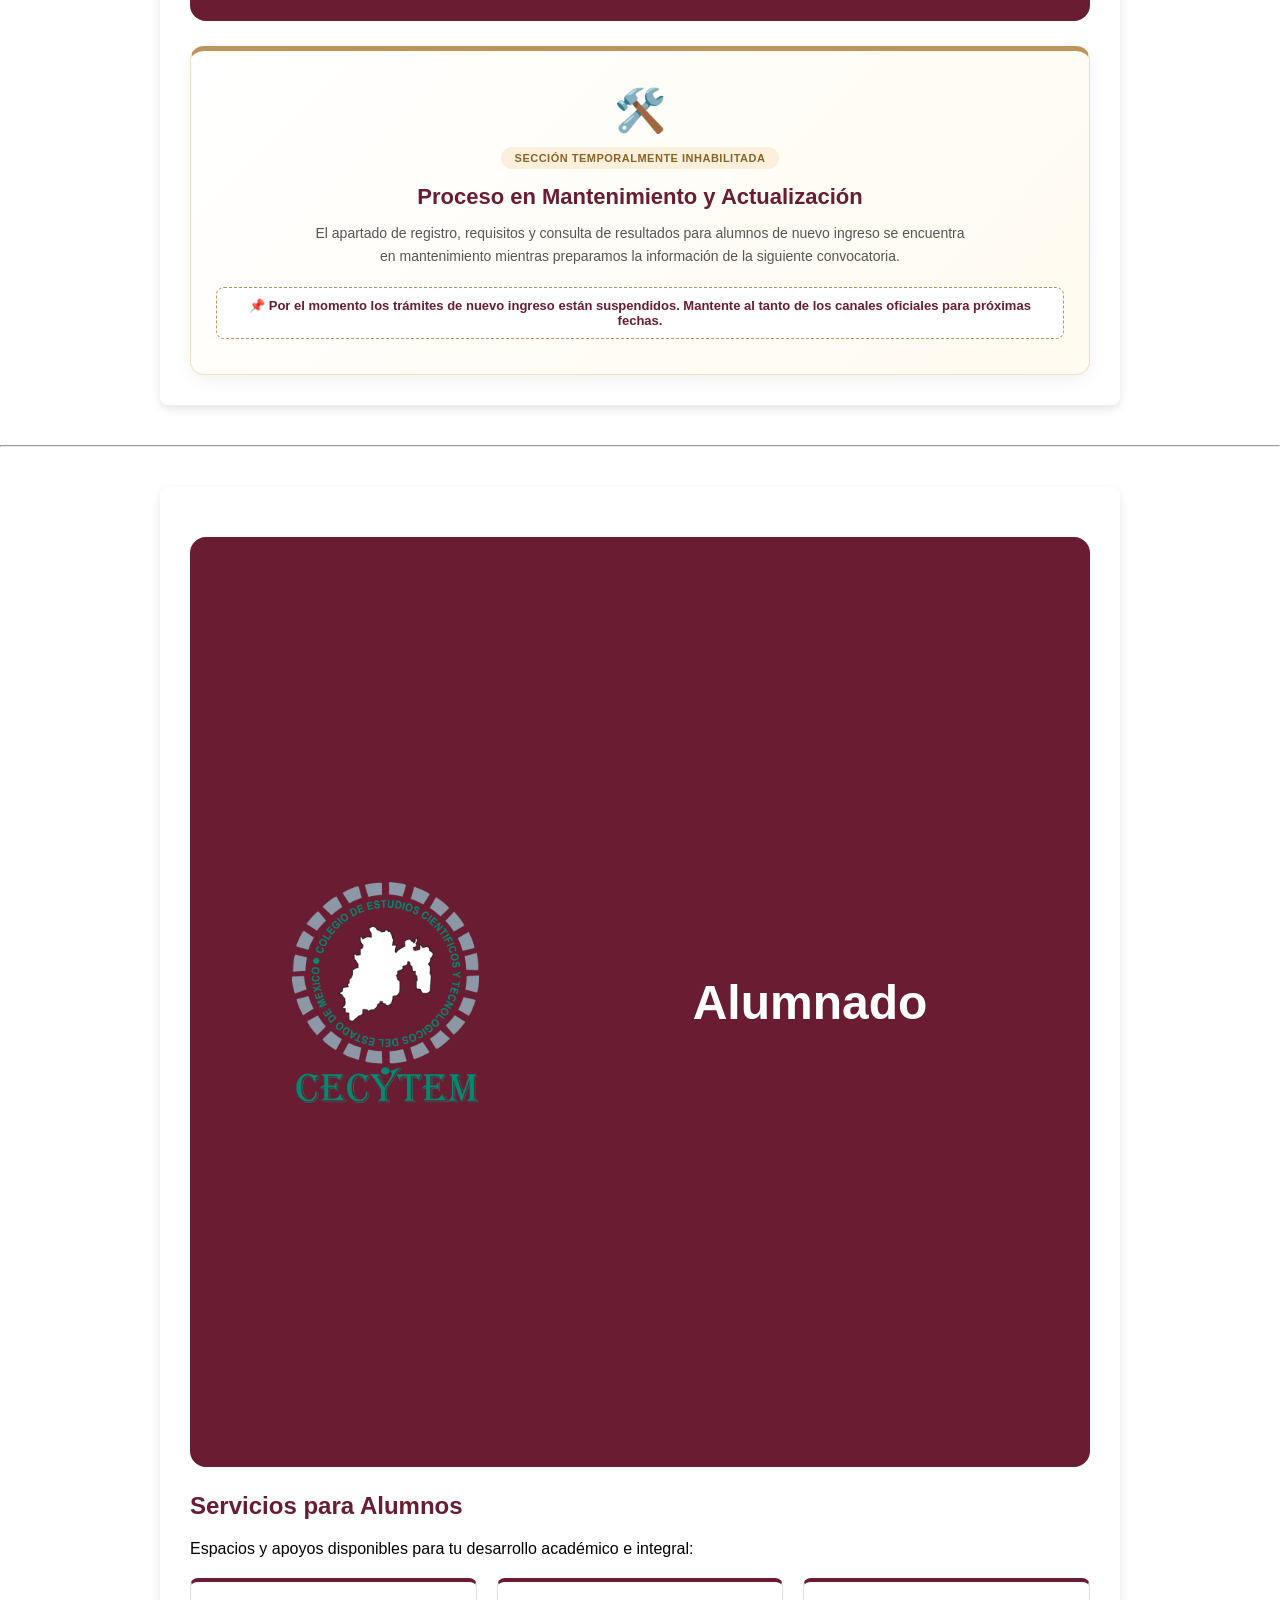
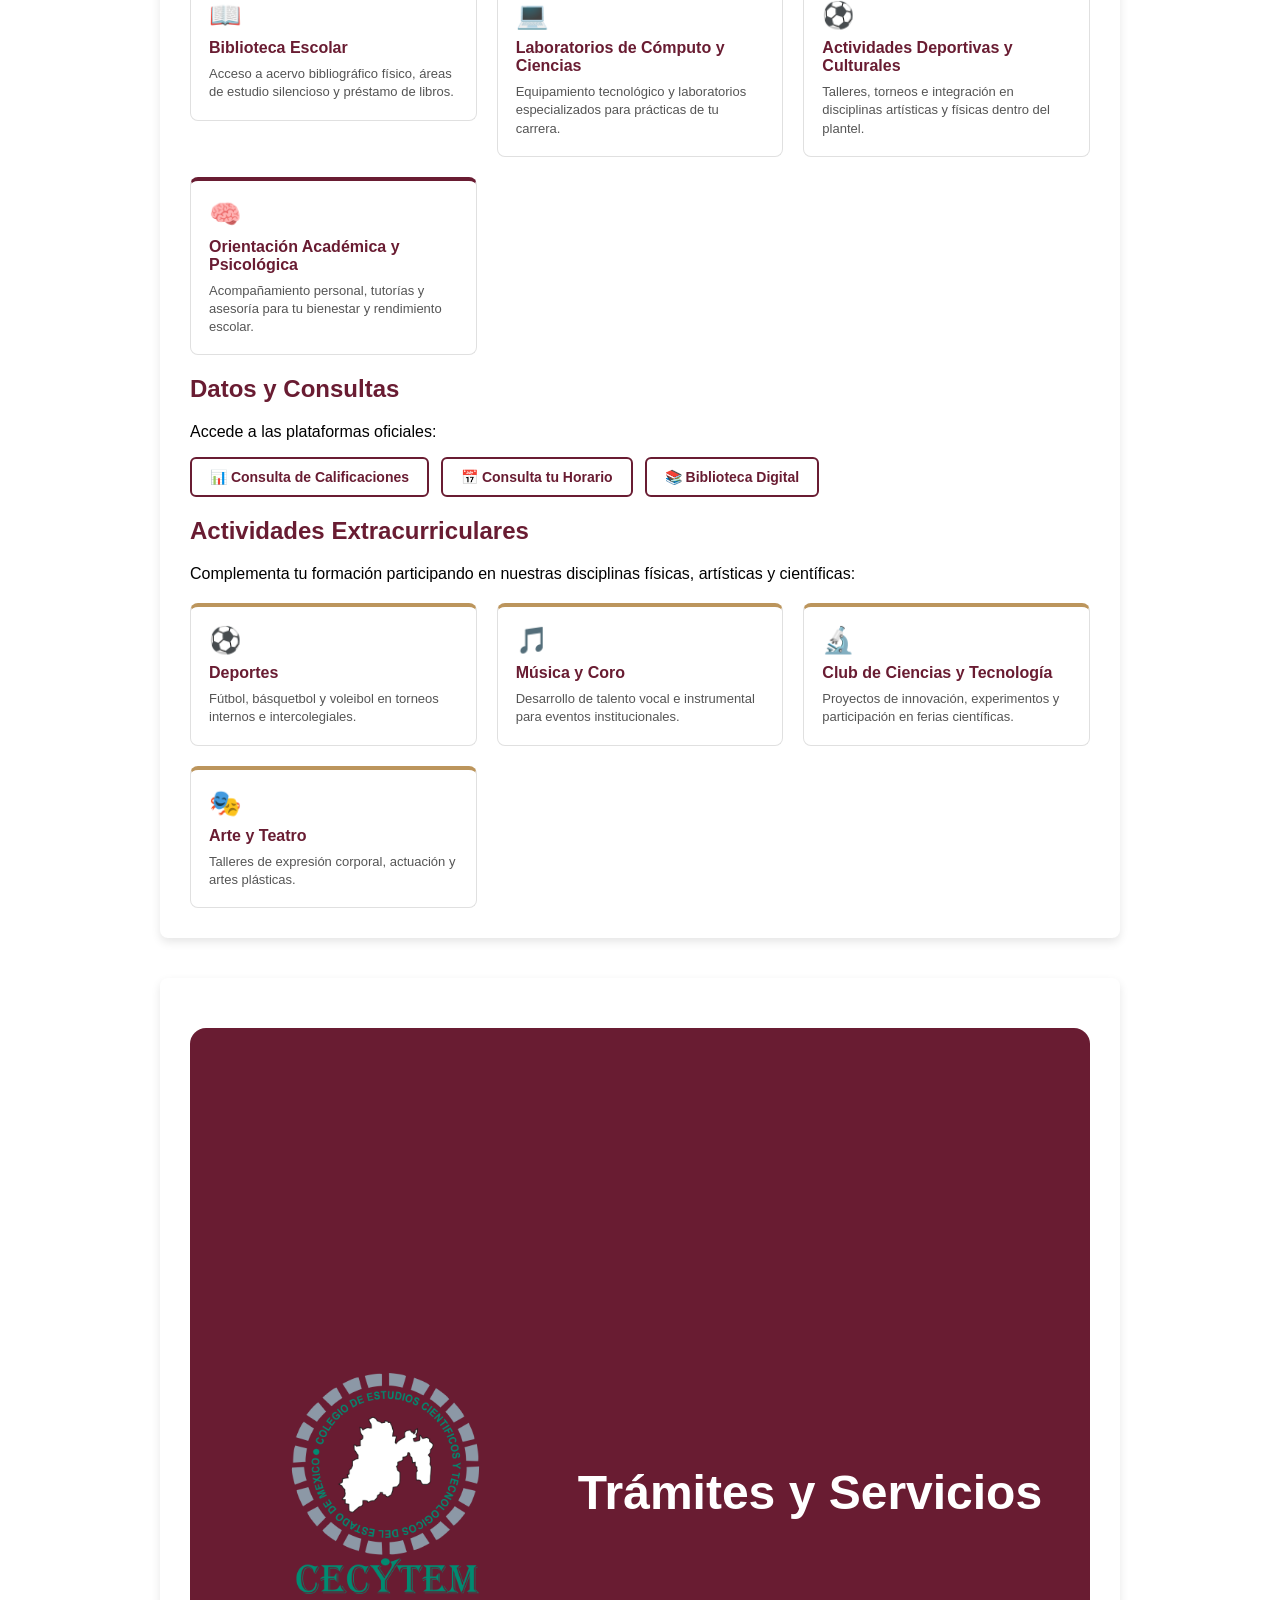
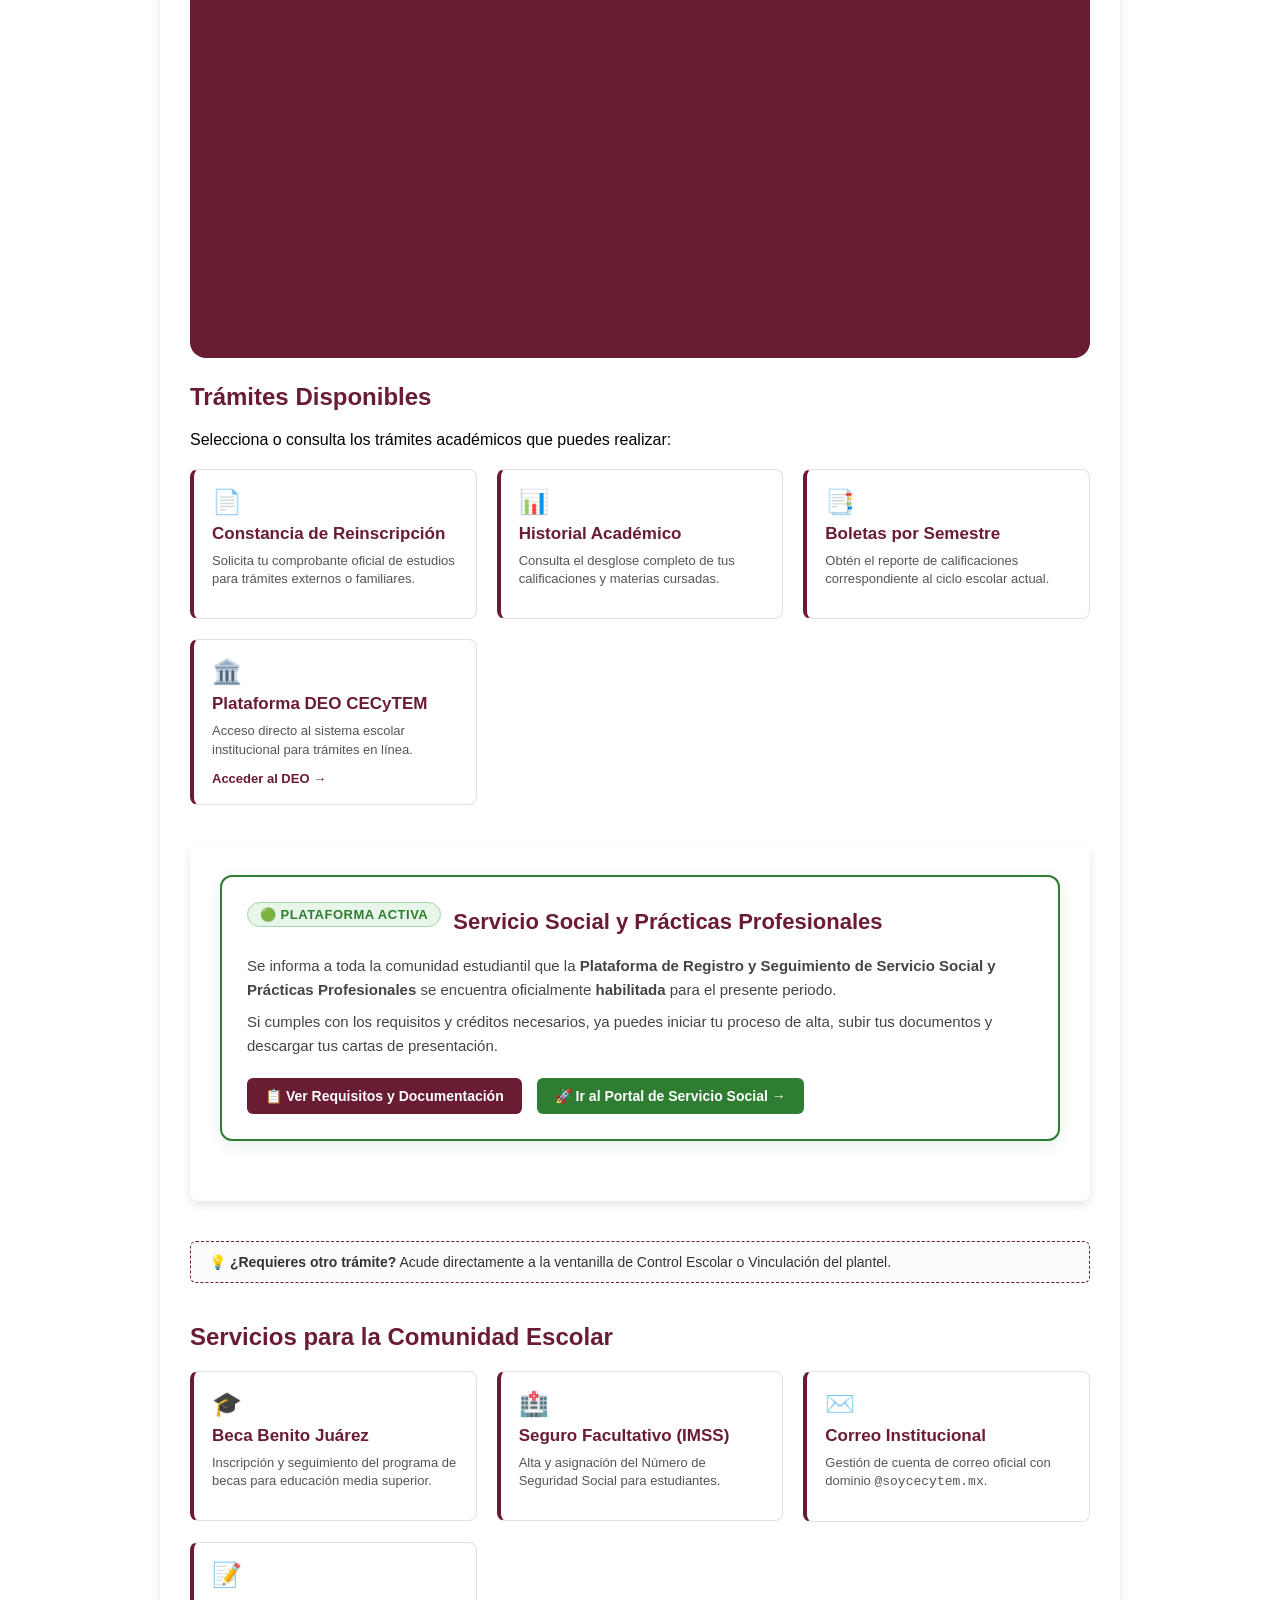
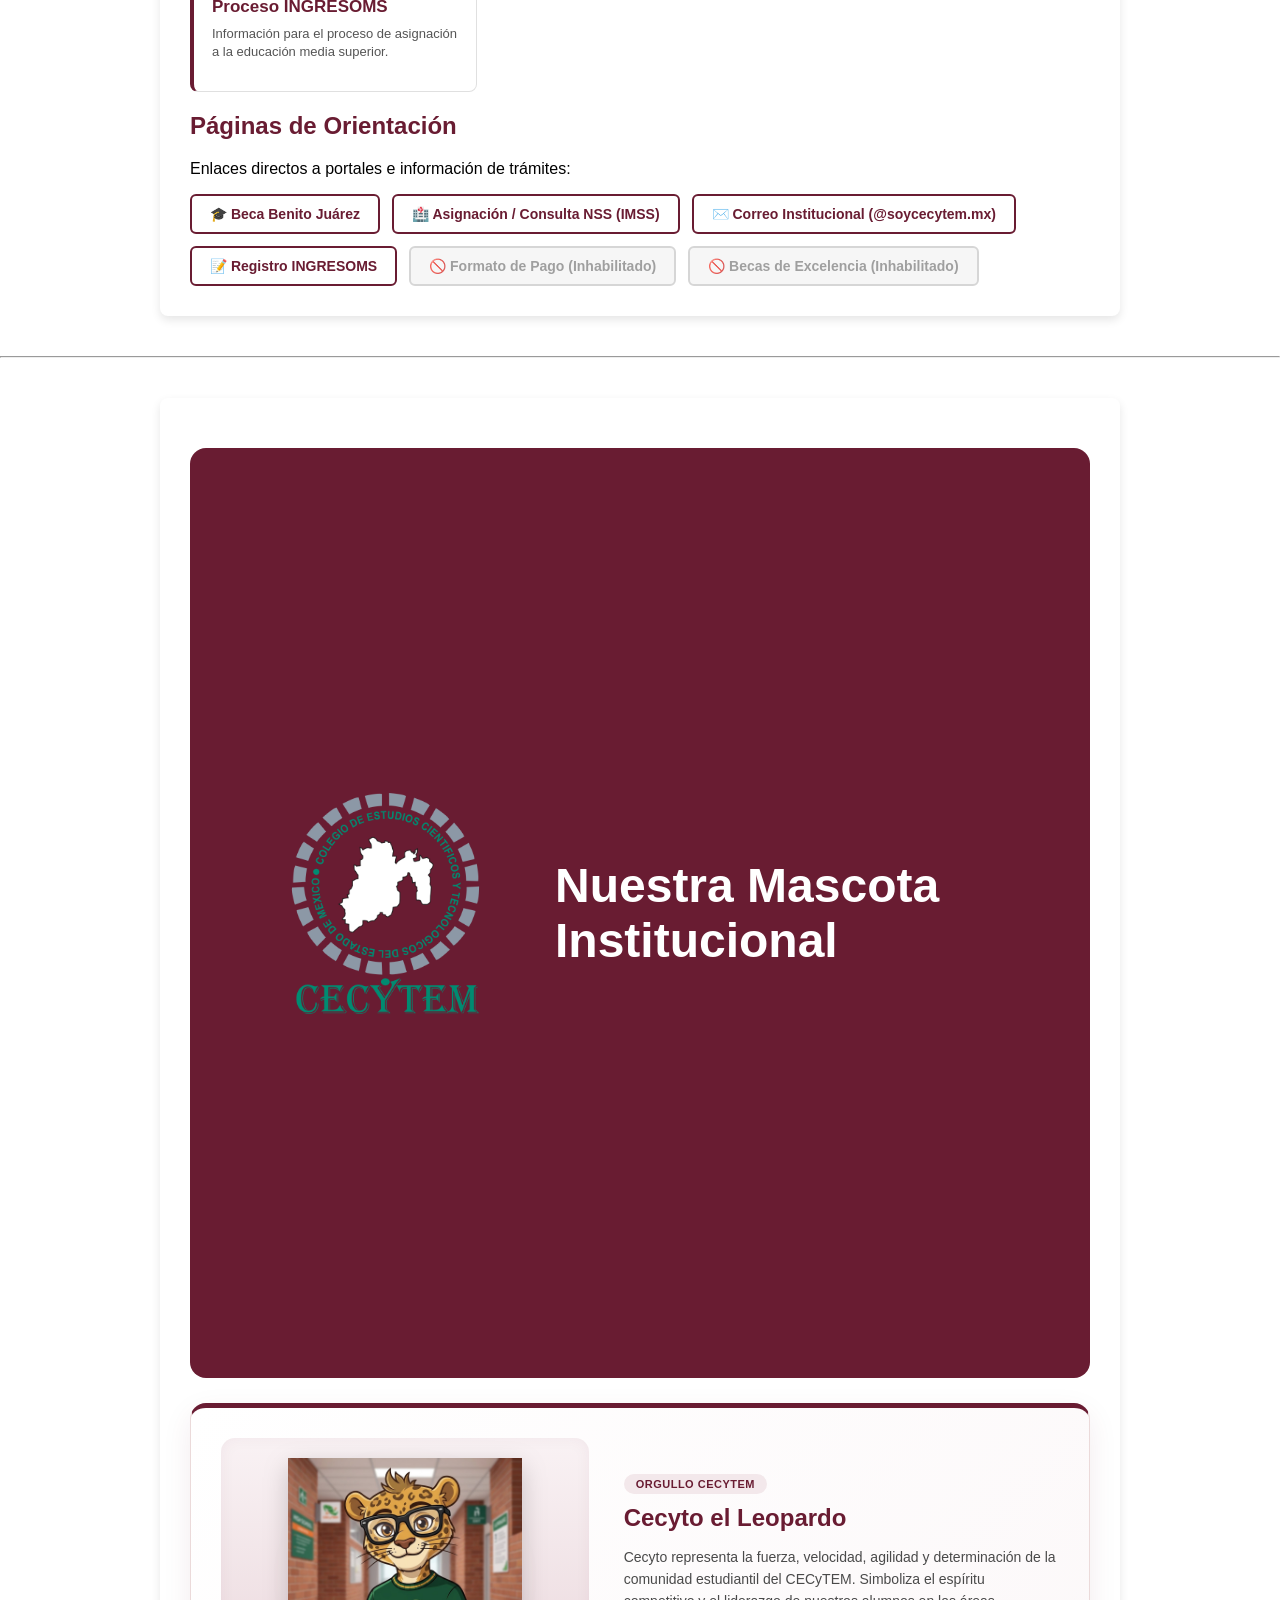
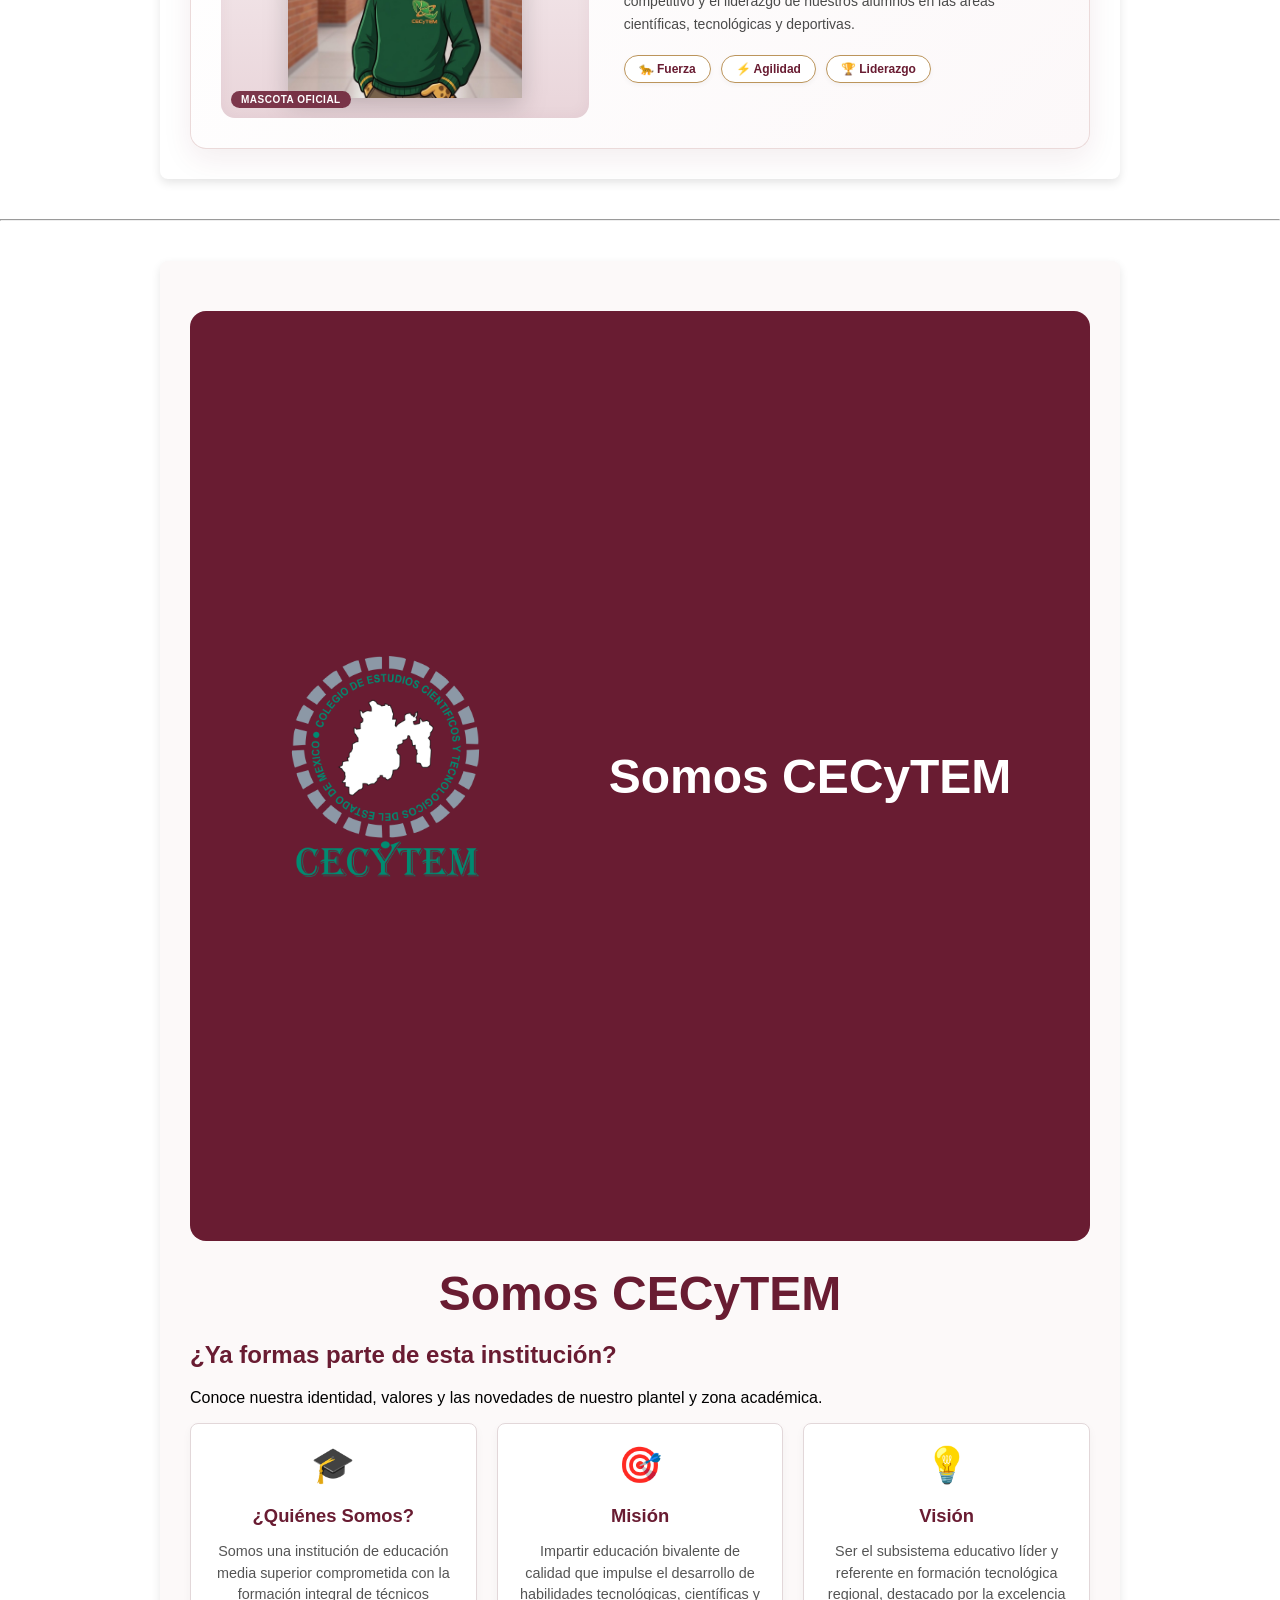
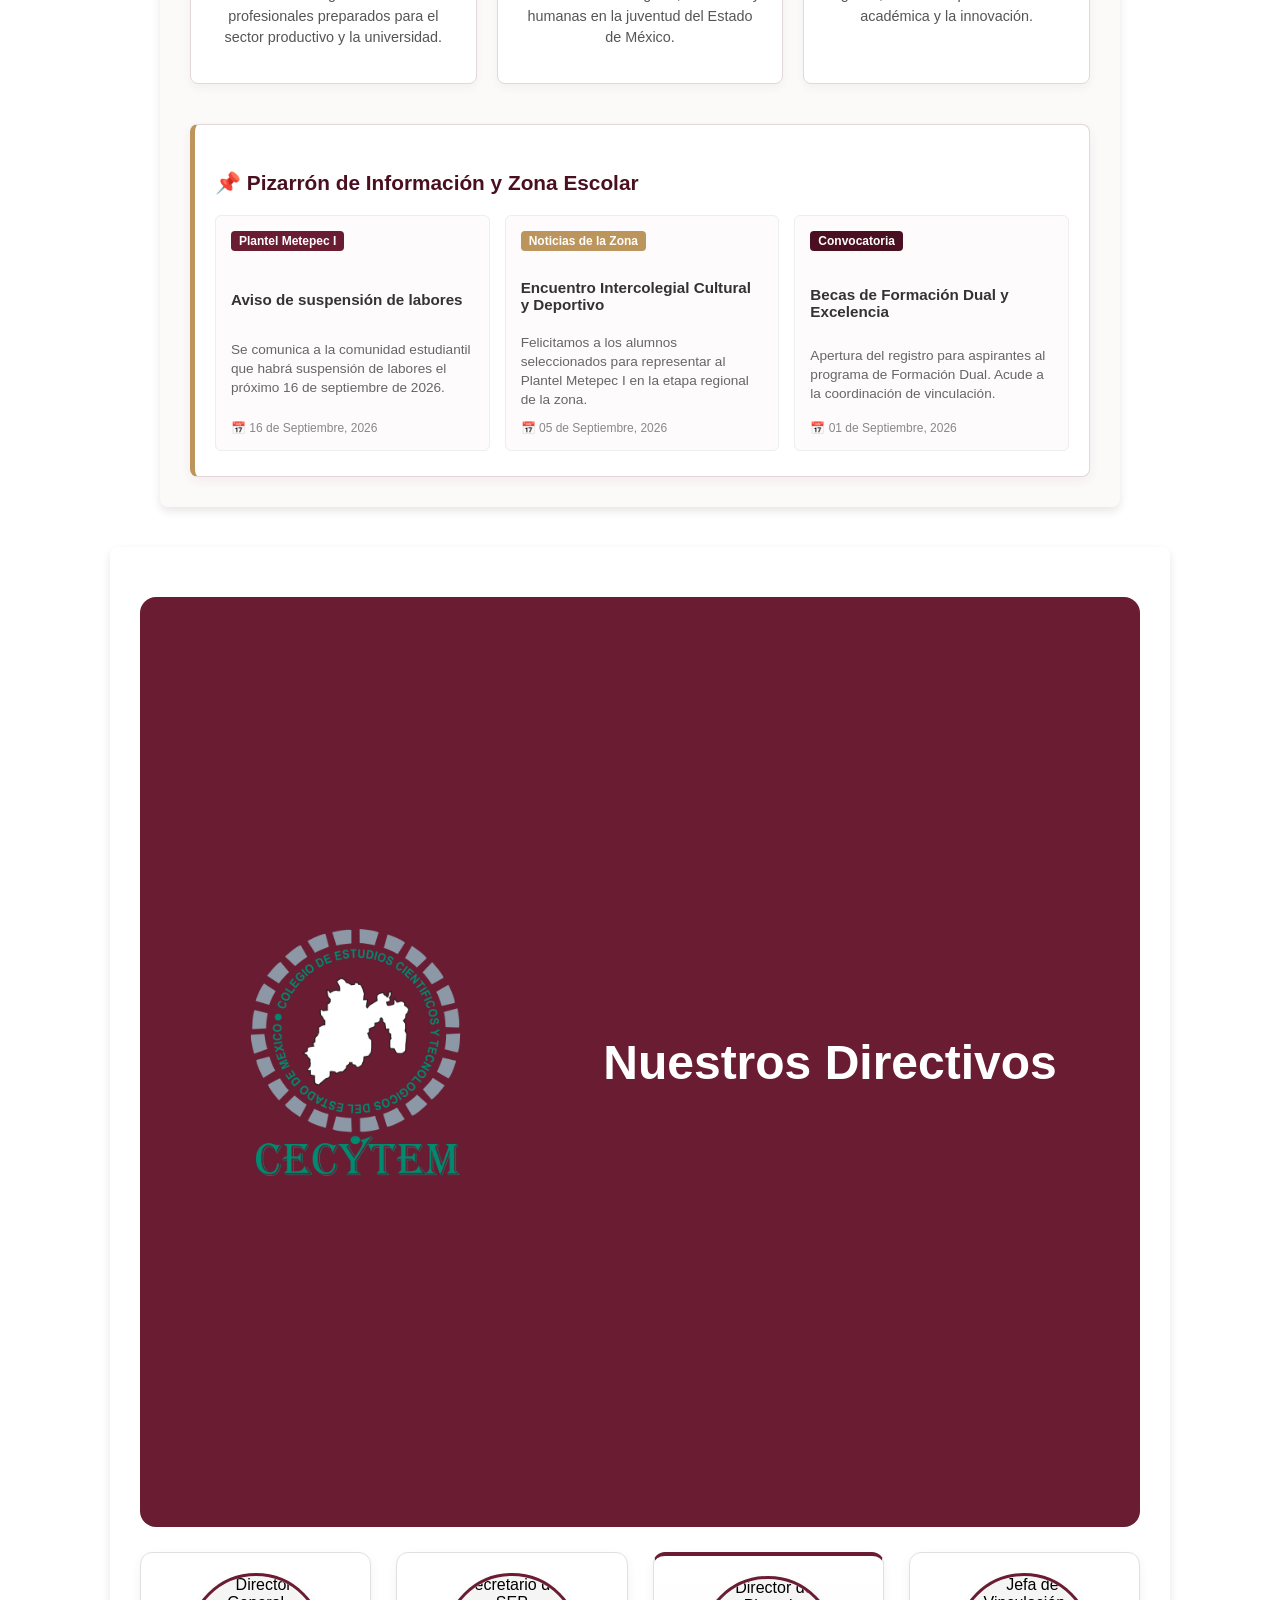
==== commit 4c6e18ca: "Add files via upload" ====
--- a/index.html
+++ b/index.html
@@ -746,8 +746,23 @@
 
 <!-- SECCIÓN SOMOS CECYTEM -->
 <section id="somos-cecytem" class="somos-section section-padding">
+    <div class="layout">
+            <div class="media-luna">
+                <div class="escudo-container">
+                    <img src="img/001.png" alt="Escudo de la institución" class="escudo">
+                </div>
+            </div>
+            <div class="titulo">
+                <h1>Somos CECyTEM</h1>
+            </div>
+        </div>
+        <div class="titulo">
+            <h1>Somos CECyTEM</h1>
+        </div>
+    </div>
     <div class="container">
-        <h2 class="section-title">Somos CECyTEM</h2>
+        <h2 class="section-title">¿Ya formas parte de esta institución?
+        </h2>
         <p class="section-subtitle">Conoce nuestra identidad, valores y las novedades de nuestro plantel y zona académica.</p>
 
         <!-- BLOQUE 1: IDENTIDAD INSTITUCIONAL -->
